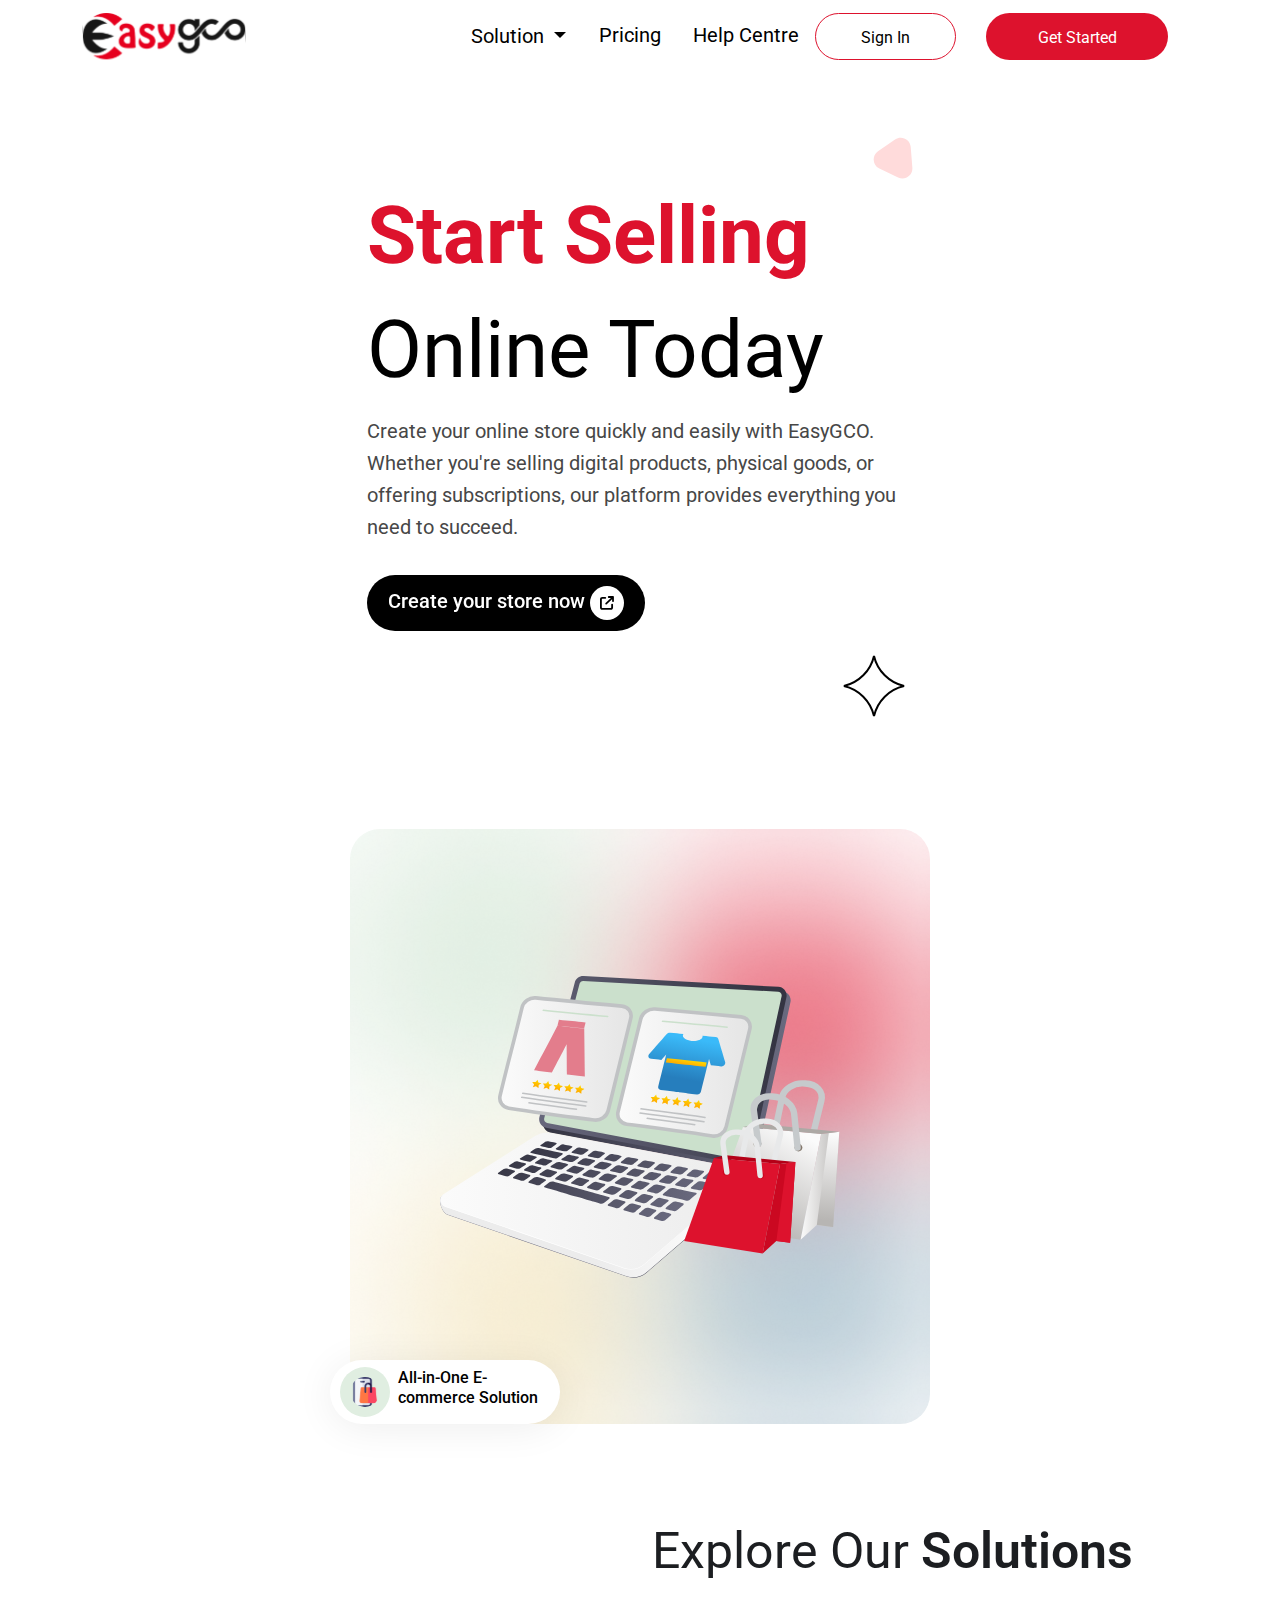
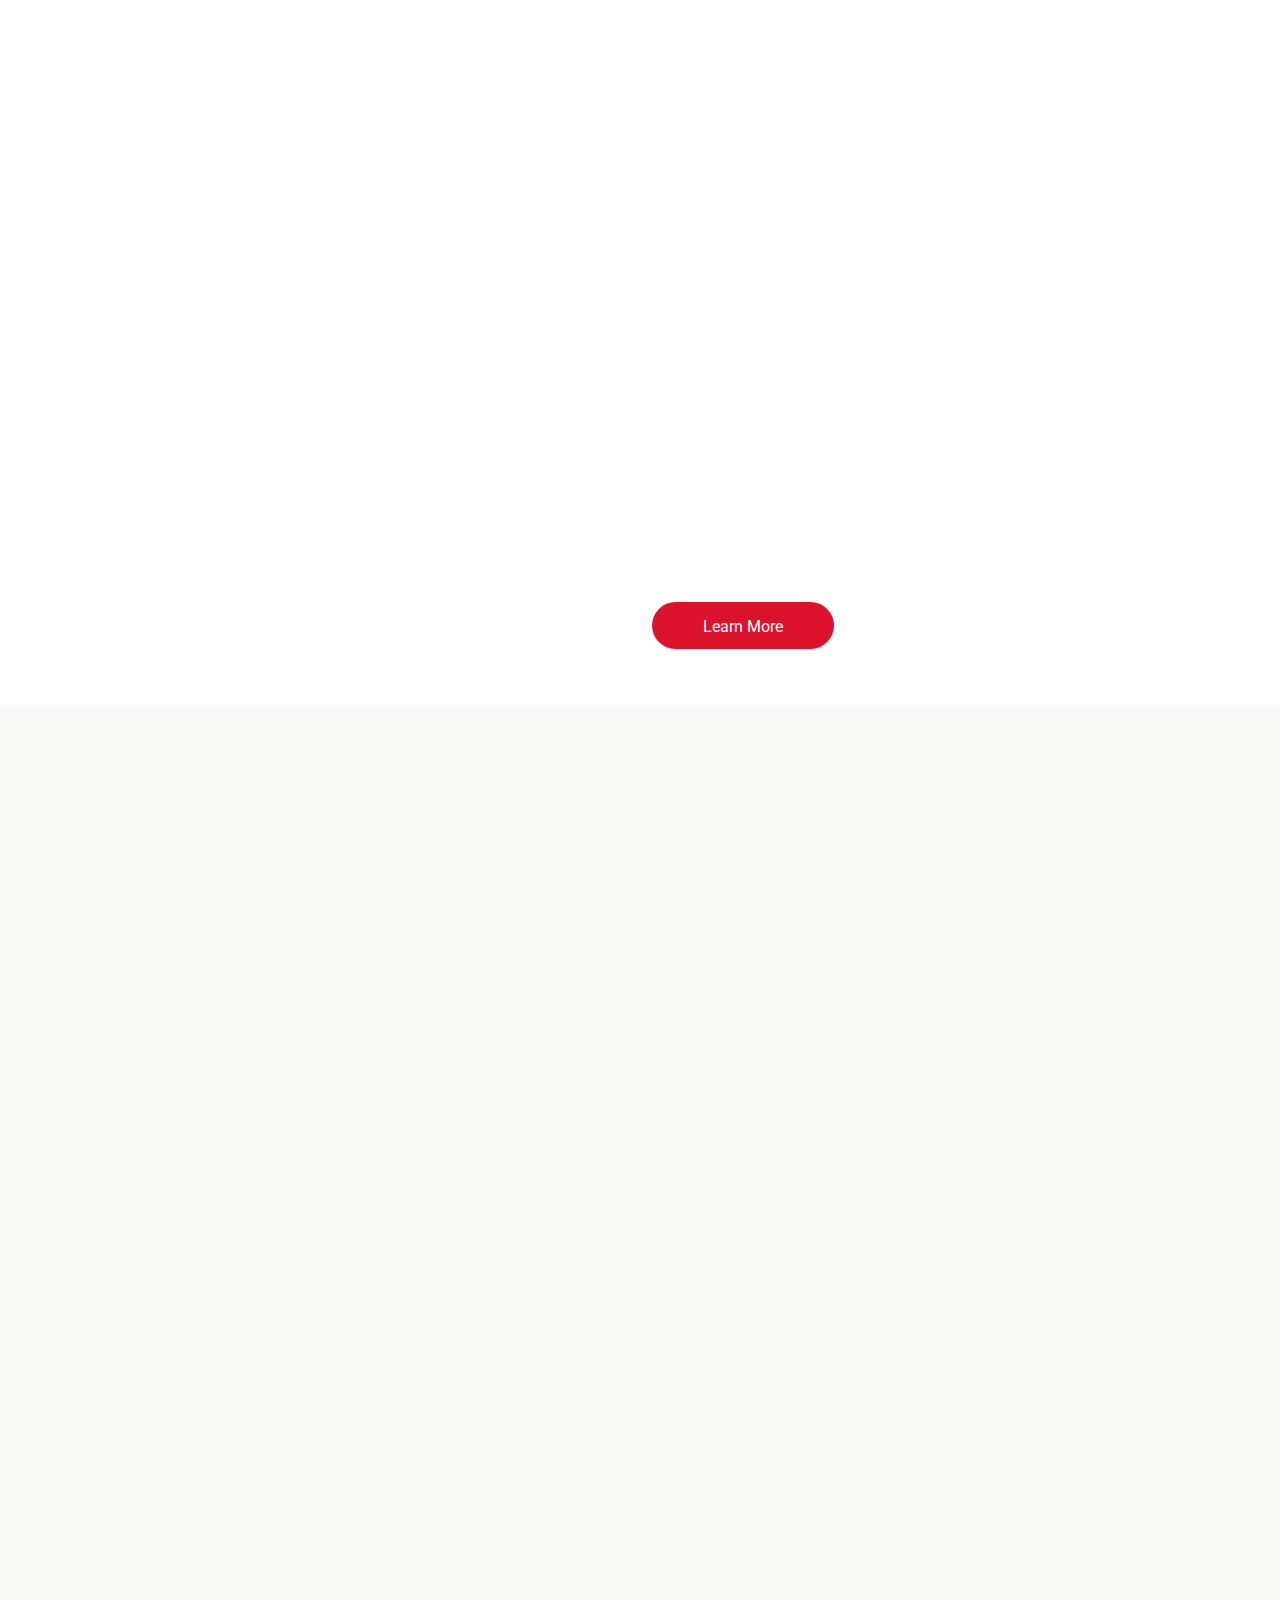
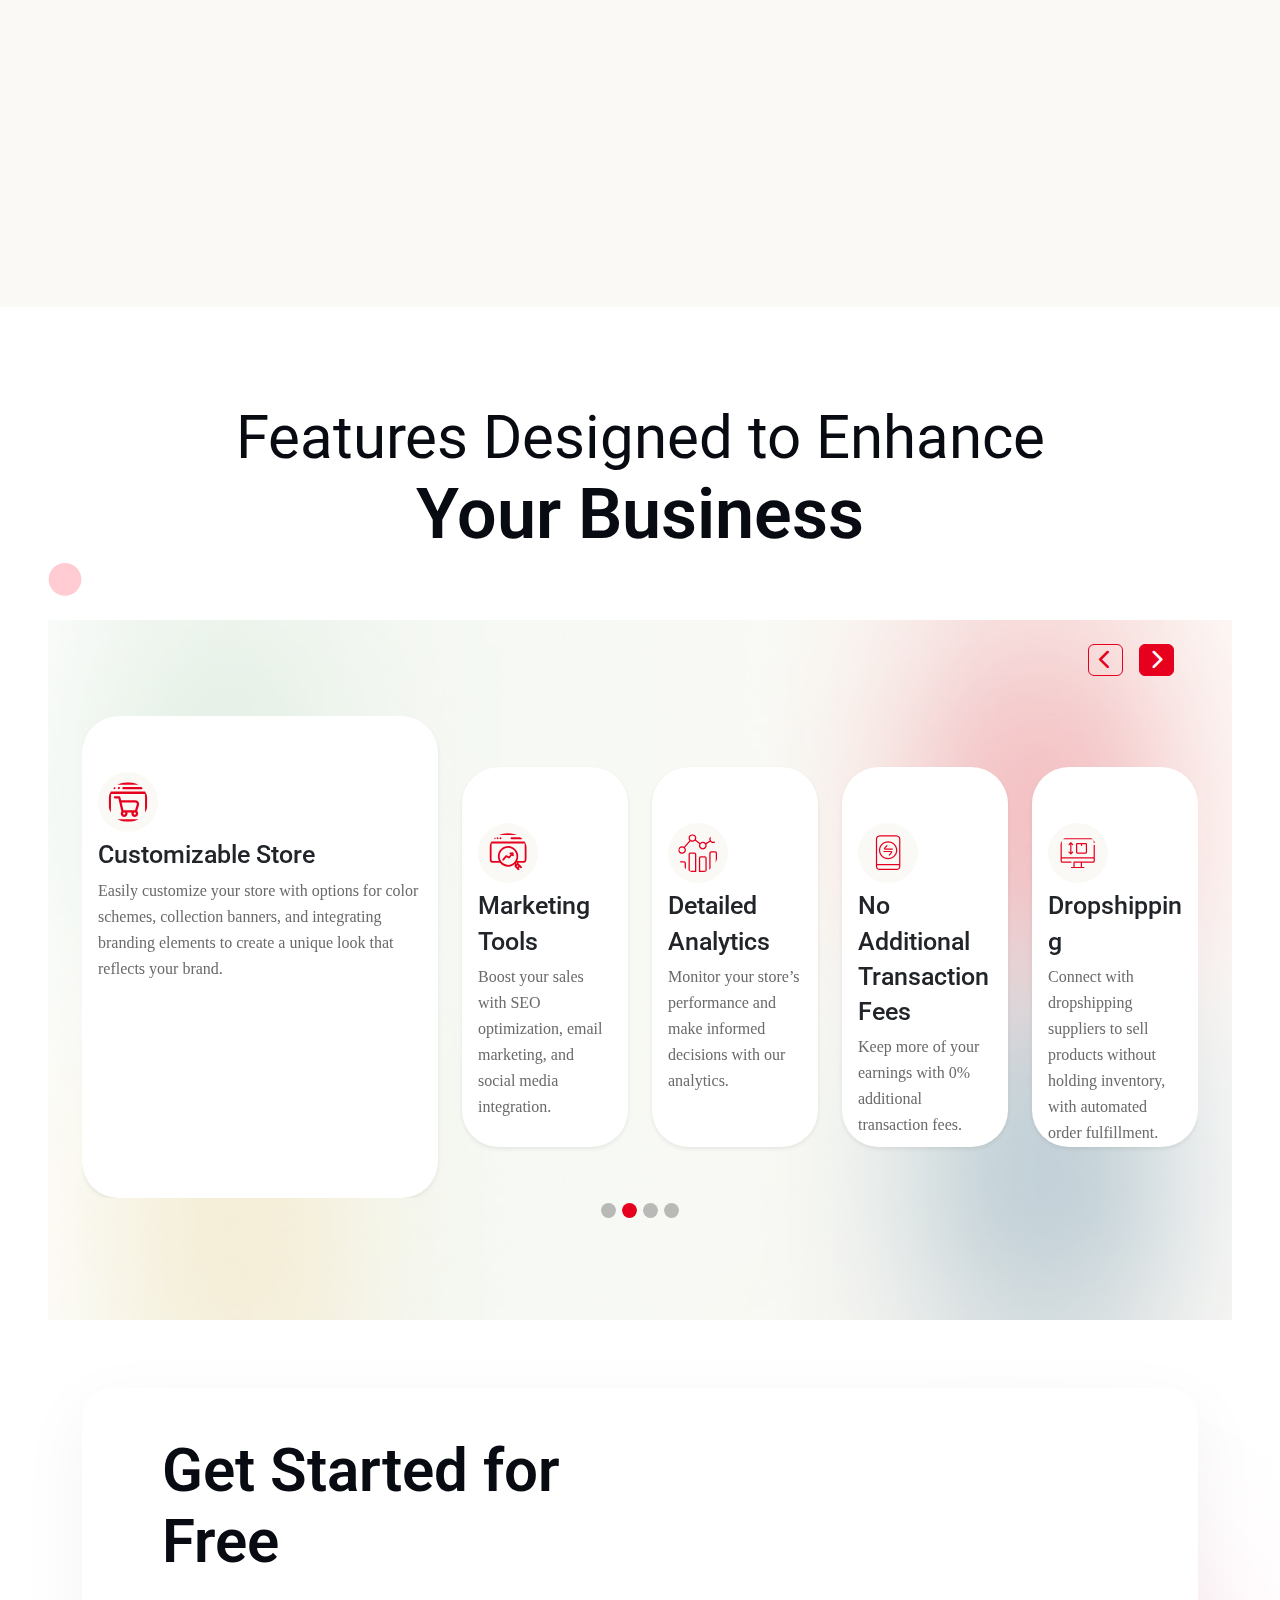
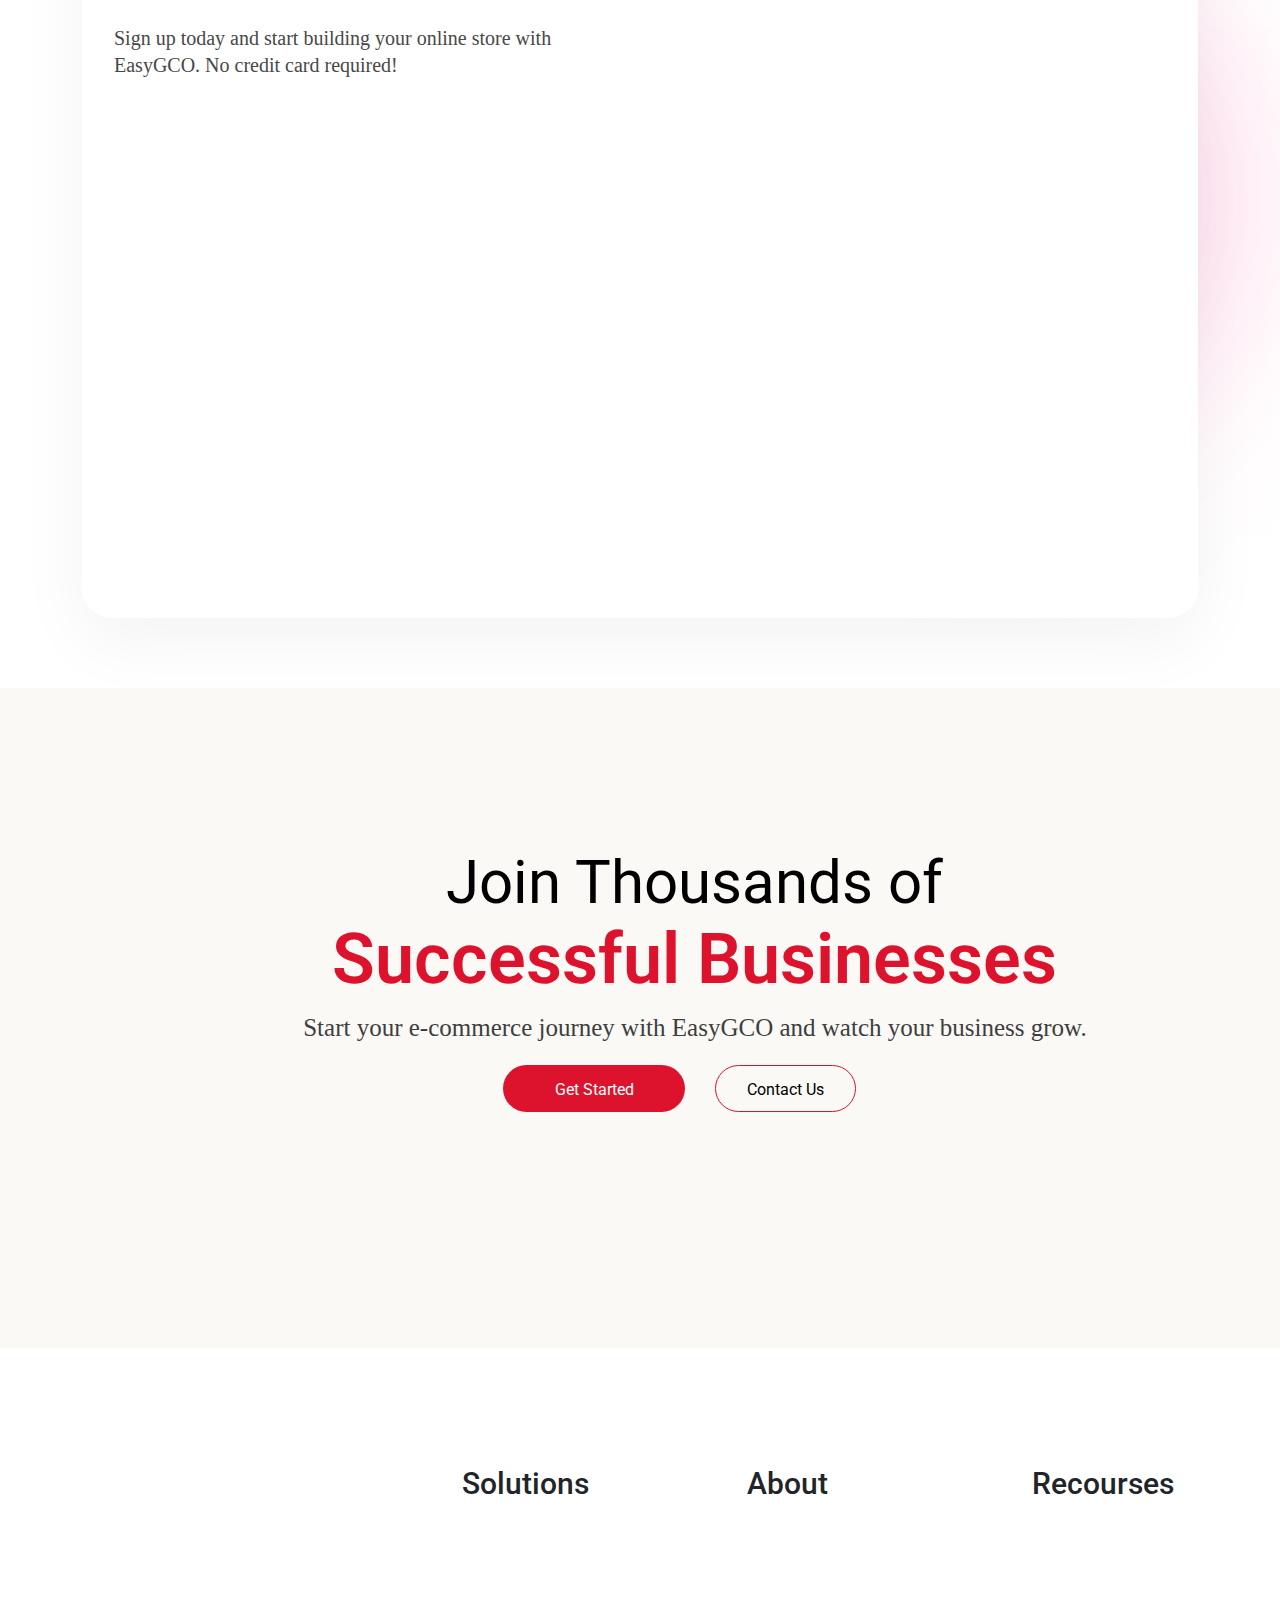
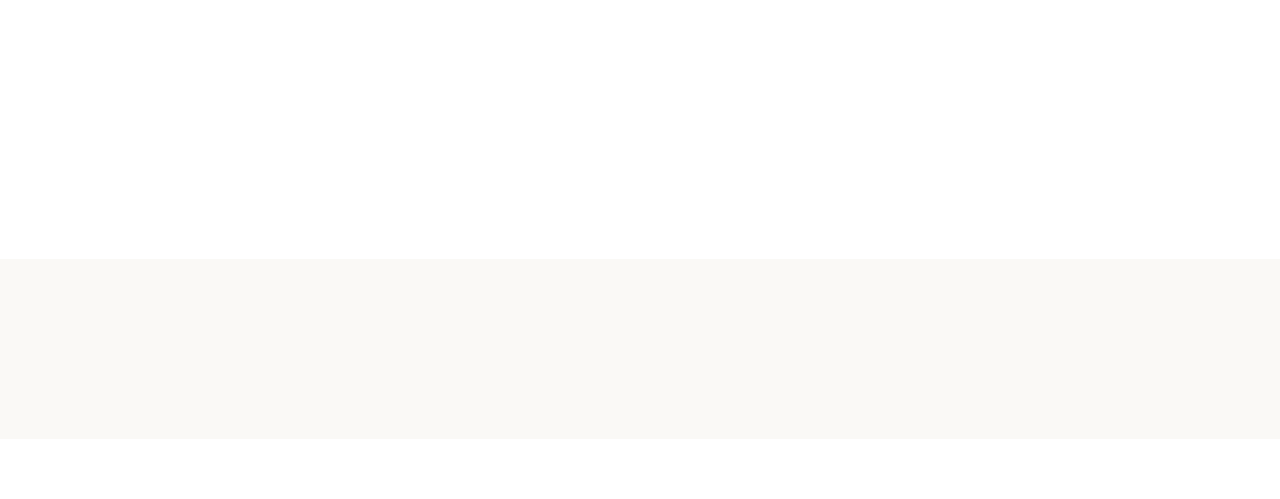
==== index.html @ 874b459b "fix shodaw of getStarted div" ====
<!DOCTYPE html>
<html lang="en">
  <head>
    <meta charset="UTF-8" />
    <meta name="viewport" content="width=device-width, initial-scale=1.0" />
    <title>Selling Online Website</title>
    <link rel="stylesheet" href="css/bootstrap.min.css" />
    <link rel="stylesheet" href="css/all.min.css" />
    <link rel="stylesheet" href="css/style.css" />
    <link rel="preconnect" href="https://fonts.googleapis.com" />
    <link rel="preconnect" href="https://fonts.gstatic.com" crossorigin />
    <link href="https://unpkg.com/aos@2.3.1/dist/aos.css" rel="stylesheet" />

    <link
      href="https://fonts.googleapis.com/css2?family=Roboto:ital,wght@0,100;0,300;0,400;0,500;0,700;0,900;1,100;1,300;1,400;1,500;1,700;1,900&display=swap"
      rel="stylesheet"
    />
  </head>

  <body>
    <!-- ------------start navbar ------------------- -->
    <nav class="navbar navbar-expand-lg">
      <div class="container">
        <img src="images/logo-img.svg" alt="" class="logo" />
        <button
          class="navbar-toggler"
          type="button"
          data-bs-toggle="collapse"
          data-bs-target="#main"
          aria-controls="main"
          aria-expanded="false"
          aria-label="Toggle navigation"
        >
          <i class="fa-solid fa-bars"></i>
        </button>
        <div class="collapse navbar-collapse" id="main">
          <ul class="navbar-nav ms-auto mb-2 mb-lg-0">
            <li class="nav-item dropdown position-relative">
              <a
                class="nav-link active p-2 p-lg-3 btn dropdown-toggle"
                href="#"
                role="button"
                id="dropdownMenuLink"
                data-bs-toggle="dropdown"
                aria-expanded="false"
              >
                Solution
              </a>

              <ul class="dropdown-menu" aria-labelledby="dropdownMenuLink">
                <li><a class="dropdown-item" href="#">Solution1</a></li>
                <li><a class="dropdown-item" href="#">Solution2</a></li>
                <li><a class="dropdown-item" href="#">Solution3</a></li>
              </ul>
            </li>
            <li class="nav-item">
              <a class="nav-link p-2 p-lg-3" href="#">Pricing</a>
            </li>
            <li class="nav-item">
              <a class="nav-link p-2 p-lg-3" href="#">Help Centre</a>
            </li>
          </ul>
          <a class="btn main-btn one rounded-pill" href="#">Sign In</a>
          <a class="btn main-btn two rounded-pill" href="#">Get Started</a>
        </div>
      </div>
    </nav>
    <!-- ------------end navbar ------------------- -->

    <!-- ------------start landingpage ------------------- -->
    <div class="landing pt-4 pb-4">
      <div class="container">
        <div class="row d-flex justify-content-center align-items-center">
          <div class="col-lg-6 mb-4 text-center text-md-start text-sm-start">
            <div class="text">
              <div
                class="d-lg-flex justify-content-end align-items-end d-sm-none"
              >
                <img src="images/Polygon 1-img.svg" alt="" />
              </div>
              <h1 class="fw-bold">
                Start Selling <span class="fw-normal">Online Today</span>
              </h1>
              <p class="desc fw-normal">
                Create your online store quickly and easily with EasyGCO.
                Whether you're selling digital products, physical goods, or
                offering subscriptions, our platform provides everything you
                need to succeed.
              </p>
              <a
                class="btn rounded-pill d-inline-block mt-3 my-3"
                data-aos="fade-right"
                href="#"
                >Create your store now
                <i class="fa-solid fa-arrow-up-right-from-square"></i
              ></a>
              <div class="d-flex justify-content-end align-items-end">
                <img src="images/star-sec1-img.svg" alt="" />
              </div>
            </div>
          </div>
          <div
            class="col-lg-6 position-relative img-content d-flex justify-content-center align-items-center"
          >
            <div class="headphone" data-aos="zoom-in-left">
              <h4 class="text-start p-3">Launch Your Store in Minutes</h4>
              <img src="images/headphone-img.svg" class="p-lg-3" alt="" />
            </div>
            <div
              class="lap-img d-flex justify-content-center align-items-center"
            >
              <img
                class="img-fluid d-block"
                src="images/laptop-img.svg"
                alt=""
              />
            </div>
            <div
              class="ecommerce d-flex justify-content-center align-items-center"
            >
              <img src="images/online-shop-img.svg" alt="" />
              <h5 class="text-start p-lg-2 d-inline">
                All-in-One E-commerce Solution
              </h5>
            </div>
          </div>
        </div>
      </div>
    </div>
    <!-- ------------end landingpage ------------------- -->
    <!-- ------------start Solution section ------------------- -->

    <div class="solutions pt-5 pb-5">
      <div class="container">
        <div
          class="row d-flex flex-column-reverse flex-lg-row justify-content-between"
        >
          <div class="solutions-card col-lg-6 order-lg-2">
            <h2 class="pb-4">Explore Our <span> Solutions</span></h2>
            <div class="card-contain">
              <div
                class="card d-flex flex-row align-items-center justify-center gap-3 p-2 mb-3"
                data-aos="zoom-in-up"
              >
                <img
                  src="images/sec2-icon1.png"
                  class="img-fluid sec-icon d-inline-block"
                  alt=""
                />
                <div>
                  <h5>Digital Products</h5>
                  <p>Securely sell e-books, software, and courses.</p>
                </div>
              </div>
              <div
                class="card d-flex flex-row align-items-center justify-center gap-3 p-3 mb-3"
                data-aos="zoom-in-up"
              >
                <img
                  src="images/sec2-icon2.png"
                  class="img-fluid sec-icon d-inline-block"
                  alt=""
                />
                <div>
                  <h5>Physical Products</h5>
                  <p>Manage inventory, shipping, and more.</p>
                </div>
              </div>
              <div
                class="card d-flex flex-row align-items-center justify-center gap-3 p-3 mb-3"
                data-aos="zoom-in-up"
              >
                <img
                  src="images/sec2-icon3.png"
                  class="img-fluid sec-icon d-inline-block"
                  alt=""
                />
                <div>
                  <h5>Subscriptions</h5>
                  <p>Offer recurring services with ease.</p>
                </div>
              </div>
              <div
                class="card d-flex flex-row align-items-center justify-center gap-3 p-3 mb-4"
                data-aos="zoom-in-up"
              >
                <img
                  src="images/sec2-icon4.png"
                  class="img-fluid sec-icon d-inline-block"
                  alt=""
                />
                <div>
                  <h5>Dropshipping</h5>
                  <p>Sell without holding inventory.</p>
                </div>
              </div>
            </div>
            <a class="btn main-btn two rounded-pill d-none d-lg-block" href="#"
              >Learn More</a
            >
          </div>

          <div class="col-lg-6 d-flex flex-column align-items-center images">
            <img
              src="images/sec2-lg-img.png"
              class="d-lg-block d-sm-none img-fluid sec2-lg-img"
              alt=""
              data-aos="flip-left"
            />
            <img
              src="images/sec2-sm-img.png"
              class="d-lg-none d-sm-block img-fluid"
              alt=""
            />
            <a class="btn main-btn two rounded-pill d-lg-none mt-3" href="#"
              >Learn More</a
            >
          </div>
        </div>
      </div>
    </div>
    <!-- ------------end Solution section ------------------- -->

    <!-- ------------start ChooseEasyGCO section ------------------- -->
    <div class="chooseEasyGCO pt-5 pb-5">
      <div class="container">
        <div
          class="row d-flex justify-content-center align-items-center chooseEasyGCO-card gap-3"
        >
          <div
            class="col-lg-4"
            data-aos="fade-up"
            data-aos-anchor-placement="bottom-bottom"
          >
            <h3>Why Choose <span>EasyGCO</span></h3>
          </div>
          <div
            class="col-lg-4 p-5 choose-card"
            id="one"
            data-aos="zoom-out-down"
          >
            <img src="images/sec3-icon1.svg" alt="" />
            <div>
              <h5>User-Friendly Interface</h5>
              <p>Set up and manage your store without any technical skills.</p>
            </div>
          </div>
          <div
            class="col-lg-4 p-5 choose-card"
            data-aos="fade-up"
            data-aos-anchor-placement="bottom-bottom"
          >
            <img src="images/sec3-icon2.svg" alt="" />
            <div>
              <h5>Comprehensive Tools</h5>
              <p>
                Access product management, marketing, analytics, and customer
                support tools.
              </p>
            </div>
          </div>
          <div
            class="col-lg-4 p-5 choose-card"
            data-aos="fade-up"
            data-aos-anchor-placement="bottom-bottom"
          >
            <img src="images/sec3-icon3.svg" alt="" />
            <div>
              <h5>Scalability</h5>
              <p>
                Grow your business with advanced features and flexible plans
                that scale with you.
              </p>
            </div>
          </div>
          <div
            class="col-lg-4 p-5 choose-card"
            data-aos="fade-up"
            data-aos-anchor-placement="bottom-bottom"
          >
            <img src="images/sec3-icon4.svg" alt="" />
            <div>
              <h5>Secure and Reliable</h5>
              <p>
                Enjoy peace of mind with our secure hosting, free SSL
                certificate, and 24/7 technical support.
              </p>
            </div>
          </div>
          <div
            class="col-lg-4 p-5 choose-card"
            data-aos="fade-up"
            data-aos-anchor-placement="bottom-bottom"
          >
            <img src="images/sec3-icon5.svg" alt="" />
            <div>
              <h5>Payment Flexibility</h5>
              <p>
                Accept payments from over 300 payment gateways, including
                cryptocurrencies.
              </p>
            </div>
          </div>
        </div>
      </div>
    </div>
    <!-- ------------end ChooseEasyGCO section ------------------- -->

    <!-- ------------start features section ------------------- -->
    <div class="features p-5">
      <h3 class="mt-5">
        Features Designed to Enhance <span>Your Business </span>
      </h3>
      <img src="images/circle.svg" alt="" />
      <div class="features-contain">
        <div class="container">
          <div
            class="nextprev d-flex justify-content-end align-items-center gap-3 mt-4 mb-3 p-4"
          >
            <i class="fa-solid fa-chevron-left i-one prev-btn"></i>
            <i class="fa-solid fa-chevron-right i-two next-btn"></i>
          </div>
          <div
            id="carouselExampleDark"
            class="carousel slide"
            data-bs-ride="carousel"
          >
            <div class="carousel-inner">
              <div class="carousel-item active" data-bs-interval="10000">
                <div class="row d-flex align-items-center">
                  <div class="col-lg-4">
                    <div class="card shadow-sm">
                      <div class="card-body text-left" id="card-one">
                        <img src="images/sec3-icon1.svg" alt="" />
                        <h5 class="card-title">Customizable Store</h5>
                        <p class="card-text">
                          Easily customize your store with options for color
                          schemes, collection banners, and integrating branding
                          elements to create a unique look that reflects your
                          brand.
                        </p>
                      </div>
                    </div>
                  </div>
                  <div class="col-lg-2">
                    <div class="card shadow-sm">
                      <div class="card-body text-left">
                        <img src="images/sec4-icon2.svg" alt="" />
                        <h5 class="card-title">Marketing Tools</h5>
                        <p class="card-text">
                          Boost your sales with SEO optimization, email
                          marketing, and social media integration.
                        </p>
                      </div>
                    </div>
                  </div>
                  <div class="col-lg-2">
                    <div class="card shadow-sm">
                      <div class="card-body text-left">
                        <img src="images/sec4-icon3.svg" alt="" />
                        <h5 class="card-title">Detailed Analytics</h5>
                        <p class="card-text">
                          Monitor your store’s performance and make informed
                          decisions with our analytics.
                        </p>
                      </div>
                    </div>
                  </div>

                  <div class="col-lg-2">
                    <div class="card shadow-sm">
                      <div class="card-body text-left">
                        <img src="images/sec4-icon4.svg" alt="" />
                        <h5 class="card-title">
                          No Additional Transaction Fees
                        </h5>
                        <p class="card-text">
                          Keep more of your earnings with 0% additional
                          transaction fees.
                        </p>
                      </div>
                    </div>
                  </div>

                  <div class="col-lg-2">
                    <div class="card shadow-sm">
                      <div class="card-body text-left">
                        <img src="images/sec4-icon5.svg" alt="" />
                        <h5 class="card-title">Dropshipping</h5>
                        <p class="card-text">
                          Connect with dropshipping suppliers to sell products
                          without holding inventory, with automated order
                          fulfillment.
                        </p>
                      </div>
                    </div>
                  </div>
                </div>
              </div>
            </div>
            <div class="carousel-indicators">
              <button
                type="button"
                data-bs-target="#carouselExampleDark"
                data-bs-slide-to="0"
                aria-current="true"
                aria-label="Slide 1"
              ></button>
              <button
                type="button"
                data-bs-target="#carouselExampleDark"
                data-bs-slide-to="1"
                class="active"
                aria-label="Slide 2"
              ></button>
              <button
                type="button"
                data-bs-target="#carouselExampleDark"
                data-bs-slide-to="2"
                aria-label="Slide 3"
              ></button>
              <button
                type="button"
                data-bs-target="#carouselExampleDark"
                data-bs-slide-to="3"
                aria-label="Slide 4"
              ></button>

              <!-- Add more buttons as needed for each slide -->
            </div>
          </div>
        </div>
      </div>
    </div>

    <!-- ------------end features section ------------------- -->

    <!-- ------------start getStarted section ------------------- -->
    <div class="getStarted">
      <div class="container">
        <div
          class="row d-flex flex-lg-row flex-column gap-3 align-items-center getstarted-contain"
        >
          <!-- Column for images, with different order based on screen size -->
          <div class="col-lg-6 order-lg-2 order-1 get-image p-sm-4">
            <img
              src="images/sec5-lg-img1.svg"
              alt=""
              class="img-fluid d-lg-block d-sm-none sec5-lg-img1"
              data-aos="flip-right"
            />
            <img
              src="images/sec5-sm-img2.svg"
              alt=""
              class="img-fluid d-lg-none d-sm-block"
              data-aos="fade-down-right"
            />
          </div>
          <!-- Column for text and button, with different order based on screen size -->
          <div class="col-lg-6 order-lg-1 order-2 text">
            <h3 class="m-sm-5">Get Started for Free</h3>
            <p>
              Sign up today and start building your online store with EasyGCO.
              No credit card required!
            </p>
            <a
              href="#"
              class="btn rounded-pill btn-start mt-4 mb-4"
              data-aos="fade-right"
              >Create your store now &nbsp;
              <i class="fa-solid fa-right-long"></i
            ></a>
          </div>
        </div>
      </div>
      <div class="circle"></div>
    </div>

    <!-- ------------end getStarted section ------------------- -->

    <!-- ------------start join section ------------------- -->
    <div class="join pt-5 pb-5">
      <div class="container">
        <div
          class="row d-flex justify-content-center align-items-center position-relative"
        >
          <div class="d-flex justify-content-start mt-5 mb-5">
            <img
              src="images/pers-1.svg"
              alt=""
              class="per1"
              data-aos="fade-right"
            />
          </div>
          <div class="d-flex justify-content-between align-items-center">
            <div>
              <img src="images/sm-stat.svg" alt="" data-aos="flip-right" />
              <img src="images/lg-star.svg" alt="" data-aos="flip-right" />
            </div>
            <div class="text p-3">
              <h3>Join Thousands of <span>Successful Businesses </span></h3>
              <p>
                Start your e-commerce journey with EasyGCO and watch your
                business grow.
              </p>
              <div class="d-flex justify-content-center align-items-center">
                <a class="btn main-btn two rounded-pill" href="#"
                  >Get Started</a
                >

                <a class="btn main-btn one rounded-pill contact" href="#"
                  >Contact Us</a
                >
              </div>
            </div>
            <div>
              <img
                src="images/pers-2.svg"
                alt=""
                class="per2"
                data-aos="fade-left"
              />
            </div>
          </div>
          <div class="d-flex justify-content-start align-items-center m-5">
            <img
              src="images/pers-3.svg"
              alt=""
              class="per3"
              data-aos="fade-down-right"
            />
          </div>
          <div class="d-flex justify-content-center">
            <img
              src="images/pers-4.svg"
              alt=""
              class="per4"
              data-aos="flip-down"
            />
          </div>
          <div
            class="po-circle d-flex justify-content-center"
            data-aos="fade-up"
          >
            <img src="images/Polygon 5.svg" alt="" class="pologon5" />
            <img src="images/full-circle.svg" alt="" class="circle5" />
          </div>
          <div class="d-flex justify-content-end align-items-end">
            <img
              src="images/pers-5.svg"
              alt=""
              class="per5"
              data-aos="fade-up-left"
            />
          </div>
        </div>
      </div>
    </div>
    <!-- ------------end join section ------------------- -->

    <!-- ------------start links section ------------------- -->
    <div class="links pt-5 pb-5 text-md-start text-center">
      <div class="container">
        <div class="row">
          <div class="col-md-6 col-lg-4">
            <div class="info mb-3">
              <img
                src="images/logo.png"
                alt=""
                class="mb-4"
                data-aos="flip-left"
              />
              <p class="mb-5" data-aos="fade-up">
                "EasyGCO: Your all-in-one e-commerce solution, offering powerful
                tools to build, manage, and grow your online store with ease."
              </p>
            </div>
          </div>
          <div class="col-md-6 col-lg-3">
            <div class="Solutions">
              <h5>Solutions</h5>
              <ul class="list-unstyled" data-aos="fade-up">
                <li>Digital products</li>
                <li>Physical products</li>
                <li>Customize your store</li>
                <li>Discount Coupon</li>
                <li>Payment Gateways</li>
                <li>Tax Management</li>
                <li>Automation</li>
                <li>Drop shipping</li>
                <li>Subscriptions</li>
              </ul>
            </div>
          </div>
          <div class="col-md-6 col-lg-3">
            <div class="About">
              <h5>About</h5>
              <ul class="list-unstyled" data-aos="fade-up">
                <li>Home</li>
                <li>Pricing</li>
                <li>Members</li>
                <li>Features</li>
                <li>Contact</li>
              </ul>
            </div>
          </div>
          <div class="col-md-6 col-lg-2">
            <div class="Recourses">
              <h5>Recourses</h5>
              <ul class="list-unstyled" data-aos="fade-up">
                <li>Official Blog</li>
                <li>GitHub Profile</li>
                <li>MembersHelp Center</li>
              </ul>
            </div>
          </div>
        </div>
      </div>
    </div>
    <!-- ------------end links section ------------------- -->

    <!-- ------------start footer section ------------------- -->
    <div class="footer">
      <div class="container">
        <div
          class="row d-flex align-items-center"
          data-aos="fade-up"
          data-aos-anchor-placement="top-bottom"
        >
          <div class="col-lg-3">Copyright &copy; 2024 EasyGCO.com</div>
          <div class="col-lg-2">Terms of Service</div>
          <div class="col-lg-2">Privacy Policy</div>
          <div class="col-lg-2">Security</div>
          <div class="socail col-lg-3">
            <img src="images/social-1.svg" alt="" />
            <img src="images/social-2.svg" alt="" />
            <img src="images/social-3.svg" alt="" />
            <img src="images/mdi_linkedin.svg" alt="" />
            <img src="images/social-4.svg" alt="" />
          </div>
        </div>
      </div>
    </div>

    <!-- ------------end footer section ------------------- -->

    <script src="https://unpkg.com/aos@2.3.1/dist/aos.js"></script>
    <script src="js/bootstrap.bundle.min.js"></script>

    <script>
      AOS.init();
    </script>
    <script src="./js/main.js"></script>
  </body>
</html>
---- css/style.css ----
:root {
  --primary-color: rgba(221, 18, 45, 1);
  --icon-color: rgba(230, 0, 30, 1);
  --dark-color: rgba(0, 0, 0, 1);
}
* {
  margin: 0;
  padding: 0;
  box-sizing: border-box;
}
body {
  font-family: "Roboto", sans-serif;
}

/* ***************************** Start navbar style ************************* */
.navbar .logo {
  width: 165.15px;
  height: 47.34px;
}
.navbar .navbar-toggler {
  color: var(--dark-color);
  font-size: 20px;
  background-color: var(--primary-color);
  width: 45px;
  height: 45px;
  border-radius: 50%;
}
.navbar .navbar-toggler:focus {
  border: none;
  outline: none;
  box-shadow: none;
}

.navbar .navbar-nav .nav-link {
  color: var(--dark-color);
  font-size: 20px;
  font-weight: 400;
  line-height: 23.44px;
  text-align: left;
}
.navbar-nav .nav-item .nav-link:hover {
  color: var(--primary-color);
}

.dropdown-toggle:focus,
.main-btn:focus {
  outline: none;
  box-shadow: none;
  border-color: transparent;
}
.main-btn {
  height: 47px;
  padding: 12px 40px 12px 40px;
  border-radius: 52px 0px 0px 0px;
  opacity: 0px;
  margin-right: 30px;
  transition: all 0.3s ease;
}
.main-btn.one {
  width: 141px;
  border: 1.5px 0px 0px 0px;
  background-color: transparent;
  border-color: var(--primary-color);
  color: var(--dark-color);
}
.main-btn.one:hover {
  background-color: var(--primary-color);
  box-shadow: 0 4px 8px rgba(0, 0, 0, 0.2);
  color: white;
  border: none;
}
.main-btn.two {
  width: 182px;
  background-color: var(--primary-color);
  color: white;
}
.main-btn.two:hover {
  background-color: transparent;
  color: var(--primary-color);
  box-shadow: 0 4px 8px rgba(0, 0, 0, 0.2);
}
/* ***************************** End navbar style ************************* */
/* ***************************** start landingpage style ************************* */

.landing .container .row {
  gap: 80px;
  padding: 40px 0 20px 0;
}

.landing .text h1 {
  color: var(--primary-color);
  font-size: 80px;
  line-height: 114px;
}

.landing .text h1 span {
  color: var(--dark-color);
  display: block;
}
.landing .text .desc {
  color: rgba(71, 71, 71, 1);
  font-size: 20px;
  line-height: 32px;
}
.landing .text a {
  background-color: var(--dark-color);
  color: white;
  padding: 10px 20px 10px 20px;
  font-size: 20px;
  font-weight: 500;
  line-height: 23.44px;
  transition: all 0.3s ease;
}
.landing .text a:hover {
  background-color: transparent;
  color: var(--primary-color);
  box-shadow: 0 4px 12px rgba(208, 40, 40, 0.15);
}
.landing .text a i {
  color: var(--dark-color);
  background-color: white;
  border-radius: 50%;
  padding: 10px;
  font-size: 14px;
}

.landing .img-content {
  background-image: url(../images/img-background.png);
  background-position: center;
  background-size: cover;
  border-radius: 30px;
  width: 580px;
  height: 595px;
  cursor: pointer;
}
.landing .img-content .headphone {
  position: absolute;
  top: 30px;
  left: -40px;
  background-color: white;
  width: 180px;
  height: 226.96px;
  border-radius: 22.07px;
  box-shadow: 0px 4.2px 42.87px 0px rgba(0, 0, 0, 0.07);
}

.landing .img-content .headphone h4 {
  font-size: 18.91px;
  font-weight: 500;
  line-height: 22.16px;
  color: var(--dark-color);
}
.landing .img-content .lap-img .img-fluid {
  width: 400.03px;
  height: 324.44px;
}
.landing .img-content .ecommerce {
  position: absolute;
  bottom: 0px;
  background-color: white;
  left: -20px;
  border-radius: 57px;
  width: 230px;
  height: 64px;
  padding: 10px;
  box-shadow: 0px 4px 39.7px 0px rgba(0, 0, 0, 0.07);
}
.landing .img-content .ecommerce img {
  background-color: rgba(224, 238, 225, 1);
  border-radius: 50%;
  padding: 10px;
}
.landing .img-content .ecommerce h5 {
  font-size: 16px;
  font-weight: 500;
  line-height: 20px;
  text-align: left;
  color: var(--dark-color);
}
.sec1-sm-img {
  display: none;
}
/* ***************************** end landingpage style ************************* */
/* ***************************** start Solution section ************************* */
.solutions .solutions-card h2 {
  font-size: 50px;
  font-weight: 400;
  line-height: 70.31px;
  color: rgba(28, 30, 33, 1);
}
.solutions .solutions-card h2 span {
  font-weight: 600;
}
.solutions-card .card-contain .card:first-child {
  border: none;
  box-shadow: 0px 27px 54px 0px rgba(0, 0, 0, 0.05);
}
.solutions .card {
  width: 537.64px;
  height: 127.91px;
  border-radius: 23px;
  box-shadow: 0px 27px 54px 0px rgba(0, 0, 0, 0.05);
  background-color: transparent;
}

.solutions .card .sec-icon {
  width: 60px;
  height: 60px;
  padding: 15px;
  background-color: rgba(255, 238, 237, 1);
  border-radius: 50%;
}
.solutions .card h5 {
  font-size: 30px;
  font-weight: 500;
  line-height: 35.16px;
  color: rgba(0, 0, 0, 1);
}
.solutions-card .card p {
  font-family: Open Sans;
  font-size: 20px;
  font-weight: 400;
  line-height: 27.24px;
  color: rgba(86, 86, 86, 1);
}

.sec2-lg-img {
  width: 786px;
  height: 740.71px;
}

/* ***************************** end Solution section ************************* */

/* ***************************** start chooseEasyGCO section ************************* */
.chooseEasyGCO {
  background-color: rgba(250, 249, 246, 1);
}
.chooseEasyGCO h3 {
  font-size: 60px;
  font-weight: 400;
  line-height: 70.31px;
  text-align: left;
  color: var(--dark-color);
}
.chooseEasyGCO h3 span {
  font-weight: 600;
}
.chooseEasyGCO .chooseEasyGCO-card #one {
  background-color: white;
  border-radius: 26px;
}
.choose-card {
  width: 377px;
  height: 358px;
}
.chooseEasyGCO-card .choose-card img {
  background-color: white;
  border-radius: 50%;
  padding: 15px;
  width: 70px;
  height: 70px;
  margin-bottom: 15px;
}

.chooseEasyGCO .chooseEasyGCO-card #one img {
  background-color: rgba(250, 249, 246, 1);
}

.choose-card h5 {
  font-size: 30px;
  font-weight: 500;
  line-height: 35.16px;
  text-align: left;
  color: rgba(0, 0, 0, 1);
}
.choose-card p {
  font-family: Open Sans;
  font-size: 20px;
  font-weight: 400;
  line-height: 27.24px;
  text-align: left;
  color: rgba(108, 108, 108, 1);
}
/* ***************************** end chooseEasyGCO section ************************* */
/* ***************************** start features style ************************* */

.features h3 {
  font-size: 60px;
  font-weight: 400;
  line-height: 70.31px;
  text-align: center;
  color: rgba(9, 11, 18, 1);
}
.features h3 span {
  display: block;
  font-size: 70px;
  font-weight: 600;
  line-height: 82.03px;
  text-align: center;
}
.features-contain .nextprev i {
  color: var(--icon-color);
  font-size: 20px;
  border: 1px solid var(--icon-color);
  border-radius: 6px;
  padding: 5px 10px;
  cursor: pointer;
}
.features .features-contain .i-two {
  background-color: var(--icon-color);
  color: white;
}

.features .features-contain {
  background-image: url(../images/background-features.jpg);
  background-position: center;
  background-size: cover;
  width: 100%;
  height: 700px;
}

.carousel-inner {
  /* width: 1440px; */
}
.carousel-inner .carousel-item {
  display: flex;
  gap: 10px;
}

.carousel-item {
  display: flex;
  gap: 1rem;
}

.card {
  flex: 0 0 auto;
  width: 100%;
  border: none;
  border-radius: 37px;
  transition: transform 0.2s;
  padding: 40px 0;
}
.carousel-inner .row .card #card-one {
  height: 402px;
}
.carousel-inner .row .card .card-body {
  height: 300px;
}

.card:hover {
  transform: translateY(-10px);
}

.carousel {
  overflow: visible;
}
.card img {
  width: 60px;
  height: 60px;
  background-color: rgba(250, 249, 246, 1);
  border-radius: 50%;
  padding: 10px;
}
.card .card-title {
  font-size: 25px;
  font-weight: 500;
  line-height: 35.16px;
  margin: 5px 0;
}
.card-text {
  font-family: Open Sans;
  font-size: 16px;
  font-weight: 400;
  line-height: 26px;
  color: rgba(106, 106, 106, 1);
}
.carousel-indicators {
  margin: -30px 0;
}
.carousel-indicators [data-bs-target] {
  border-radius: 50%; /* Make them round */
  width: 5px;
  height: 5px;
  padding: 5px;
  background-color: rgba(123, 123, 123, 1);
}

.carousel-indicators .active {
  background-color: rgba(230, 0, 30, 1);
}

/* ***************************** end features style ************************* */

/* ***************************** start getStarted style ************************* */

.getStarted {
  position: relative;
}
.getStarted .getstarted-contain {
  margin: 20px 0;
  border-radius: 30px;
  box-shadow: 0px 22px 69.9px 0px rgba(0, 0, 0, 0.05);
  padding: 0 20px;
  background-color: white;
}

.getStarted .getstarted-contain h3 {
  font-size: 60px;
  font-weight: 600;
  line-height: 70.31px;
  text-align: left;
  color: rgba(9, 11, 18, 1);
}
.getStarted .getstarted-contain p {
  font-family: Open Sans;
  font-size: 20px;
  font-weight: 400;
  line-height: 27.24px;
  text-align: left;
  color: rgba(72, 72, 72, 1);
}

.btn-start {
  border: 2px solid var(--icon-color);
  font-size: 20px;
  font-weight: 500;
  line-height: 23.44px;
  text-align: center;
  padding: 20px 40px 20px 40px;
  border-radius: 52px;
}
.btn-start i {
  color: var(--icon-color);
  text-align: center;
}

.get-image {
  width: 576.29px;
  height: 391.08px;
}

.circle {
  width: 400px;
  height: 400px;
  border-radius: 50%;
  position: absolute;
  top: 50%;
  right: 24%;
  transform: translate(50%, -50%);
  box-shadow: 20px -2px 150px 50px rgba(255, 105, 180, 0.5);
  z-index: -1;
  opacity: 0.5;
}
/* ***************************** end getStarted style ************************* */

/* ***************************** start join style ************************* */
.join {
  margin: 70px 0;
  background-color: rgba(250, 249, 246, 1);
  overflow: hidden;
}
.join .text h3 {
  font-size: 60px;
  font-weight: 400;
  line-height: 70.31px;
  text-align: center;
  color: var(--dark-color);
}
.join .text h3 span {
  display: block;
  font-size: 70px;
  font-weight: 600;
  line-height: 82.03px;
  text-align: center;
  color: var(--primary-color);
}
.join .text p {
  font-family: Open Sans;
  font-size: 25px;
  font-weight: 400;
  line-height: 40.85px;
  text-align: center;
  color: rgba(62, 62, 62, 1);
}
.contact {
  padding-right: 20px;
  padding-left: 20px;
}
.per1 {
  position: absolute;
  left: 200px;
}
.per3 {
  position: absolute;
  left: 300px;
}
.per4 {
  position: absolute;
  left: 500px;
  bottom: 0;
}
.po-circle {
  position: absolute;
  bottom: 0;
  left: 300px;
}
.pologon5 {
  position: absolute;
  left: 570px;
  top: -10px;
}
/* ***************************** end join style ************************* */

/* ***************************** start links style ************************* */

.links {
  text-align: left;
  cursor: pointer;
}
.links .info p {
  font-family: Open Sans;
  font-size: 20px;
  font-weight: 400;
  line-height: 29px;
  color: rgba(75, 75, 75, 1);
}
.links h5 {
  font-size: 30px;
  font-weight: 500;
  line-height: 35.16px;
}

.links ul li {
  font-family: Open Sans;
  font-size: 20px;
  font-weight: 300;
  line-height: 27.24px;
  color: rgba(0, 0, 0, 1);
  margin: 5px 0;
}
/* ***************************** end links style ************************* */

/* ***************************** start footer style ************************* */

.footer {
  background-color: rgba(250, 249, 246, 1);
  padding: 40px 0;
  font-size: 20px;
  font-weight: 400;
  line-height: 24.2px;
  text-align: left;
  cursor: pointer;
}
.footer .socail img {
  border: 2px solid var(--dark-color);
  padding: 10px;
  border-radius: 50%;
  width: 50px;
  height: 50px;
}
/* ***************************** end footer style ************************* */

/* ***************************** start media query style ************************* */

@media (max-width: 991px) {
  .solutions-card {
    order: 1;
  }
  .sec1-sm-img {
    display: block;
  }
  .landing .img-content .lap-img .img-fluid {
    width: 350px;
    height: 369.46px;
  }
  .sec2-lg-img {
    display: none;
  }
  .learn-more-btn {
    display: block;
    margin-top: 20px;
    order: 3;
  }
  .getStarted .getstarted-contain {
    margin: 20px 0;
    border-radius: 30px;
    box-shadow: none;

    padding: 33px 20px 33px 20px;
  }
  .getStarted .getstarted-contain .text {
    margin: 90px 0;
  }
  .per4 {
    position: absolute;
    left: 100px;
    bottom: 0;
  }
  .po-circle {
    position: absolute;
    bottom: 100px;
    left: 680px;
    width: 36px;
    height: 36px;
  }
  .join .text h3,
  .join .text h3 span {
    font-size: 36px;
  }

  .join .text p {
    font-size: 20px;
  }
  .sec5-lg-img1 {
    display: none;
  }
}
/* ***************************** end media query style ************************* */
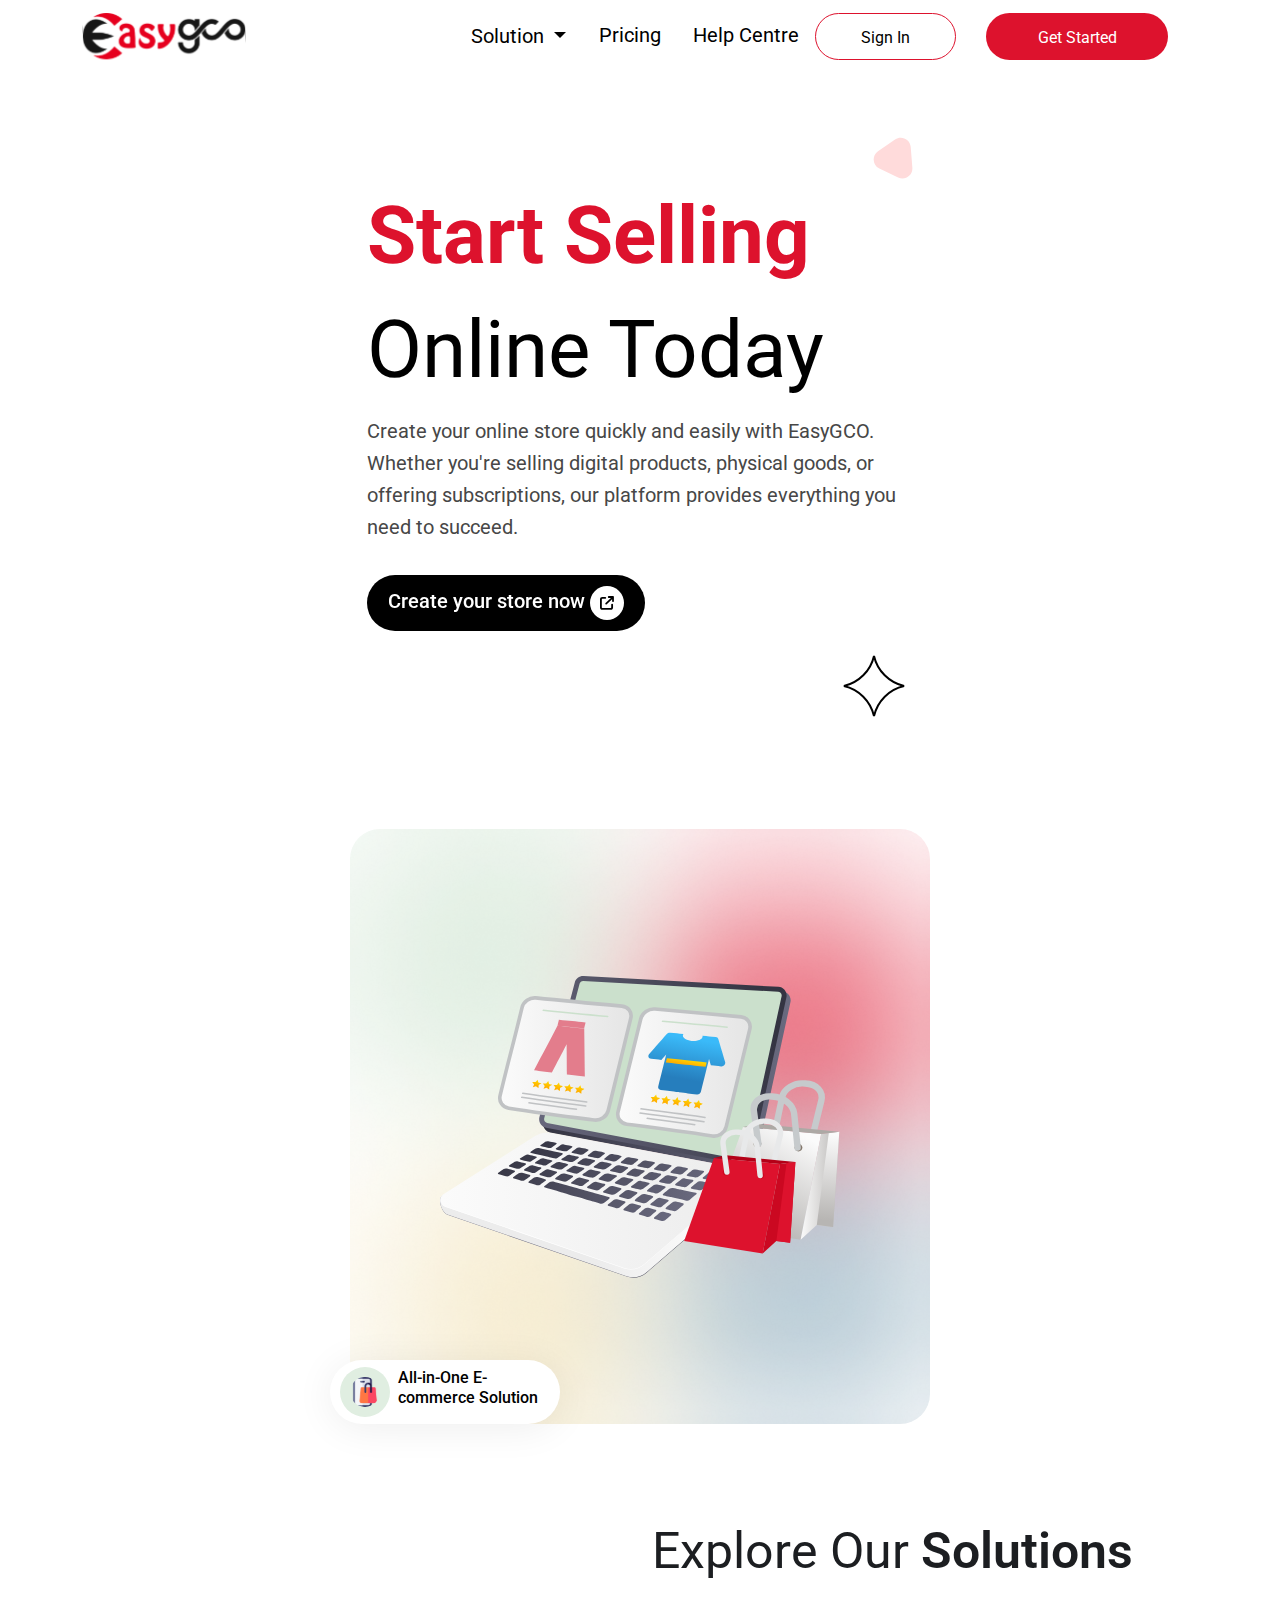
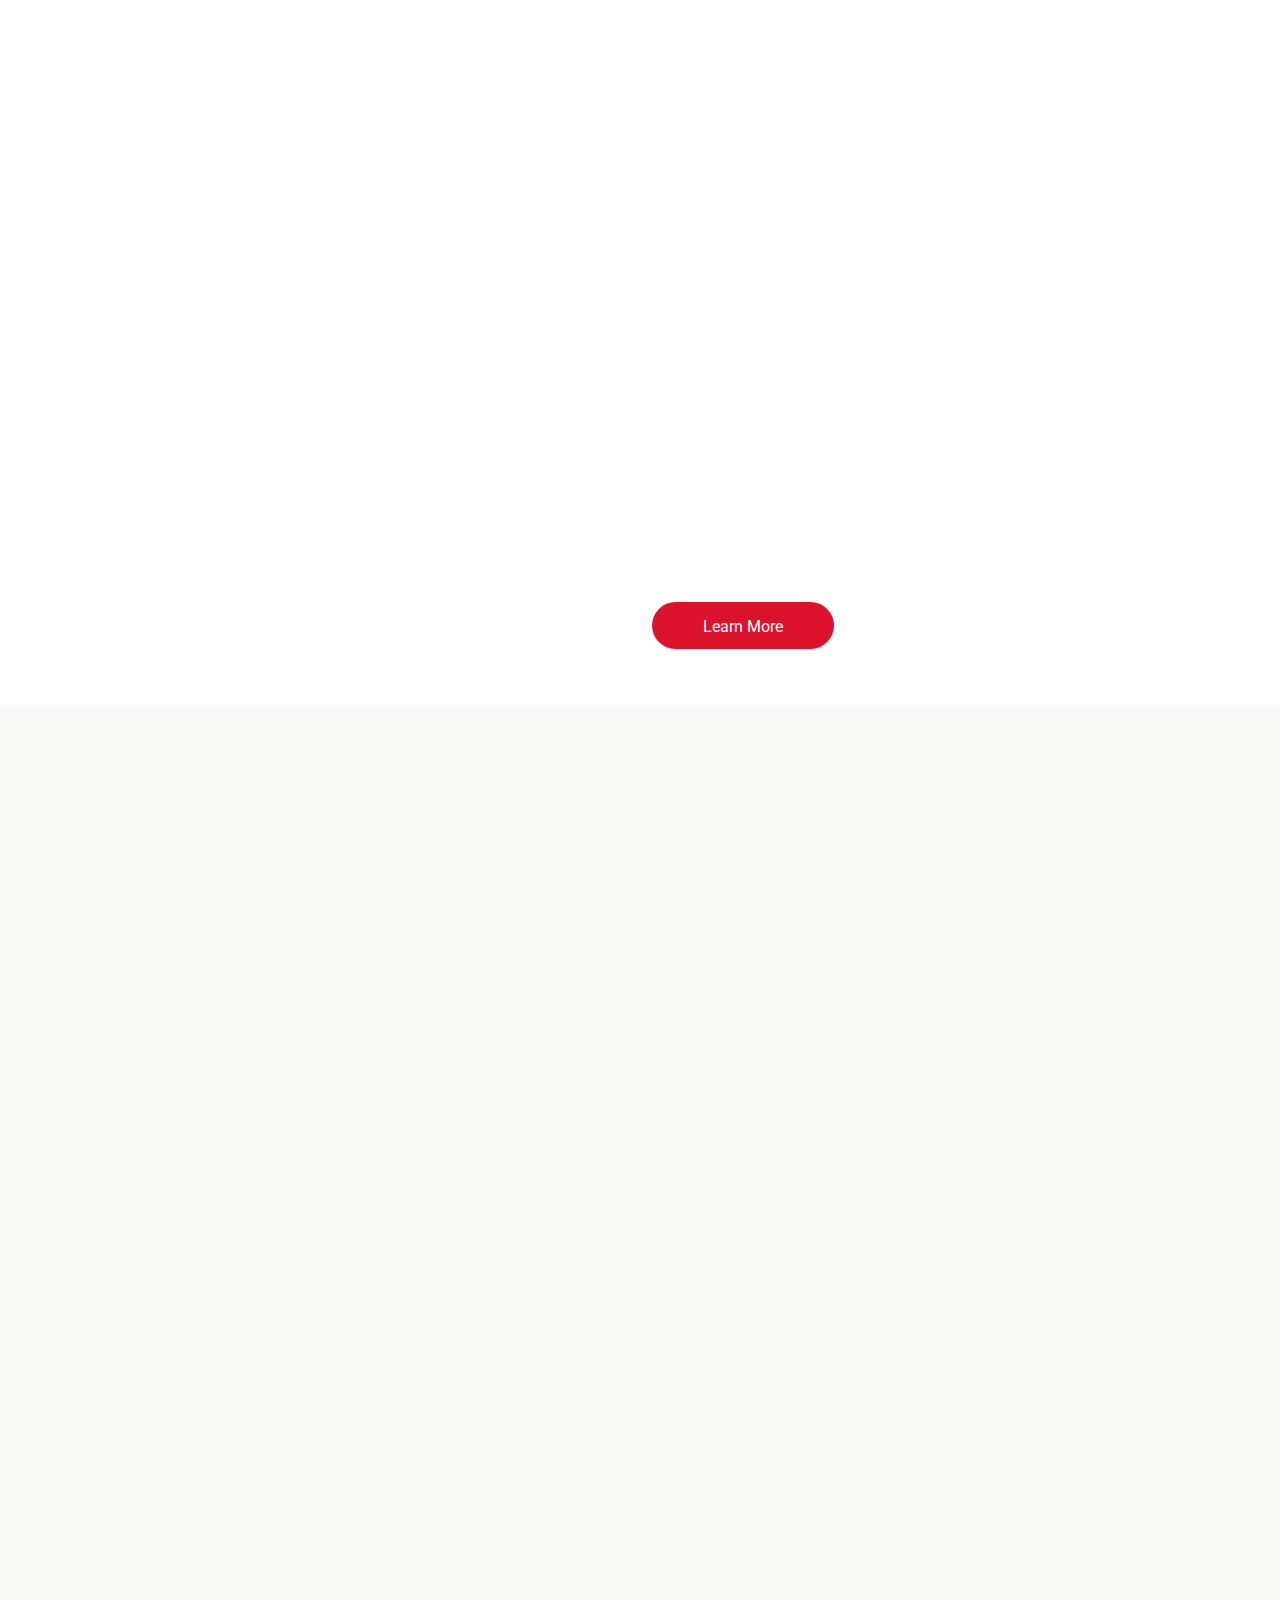
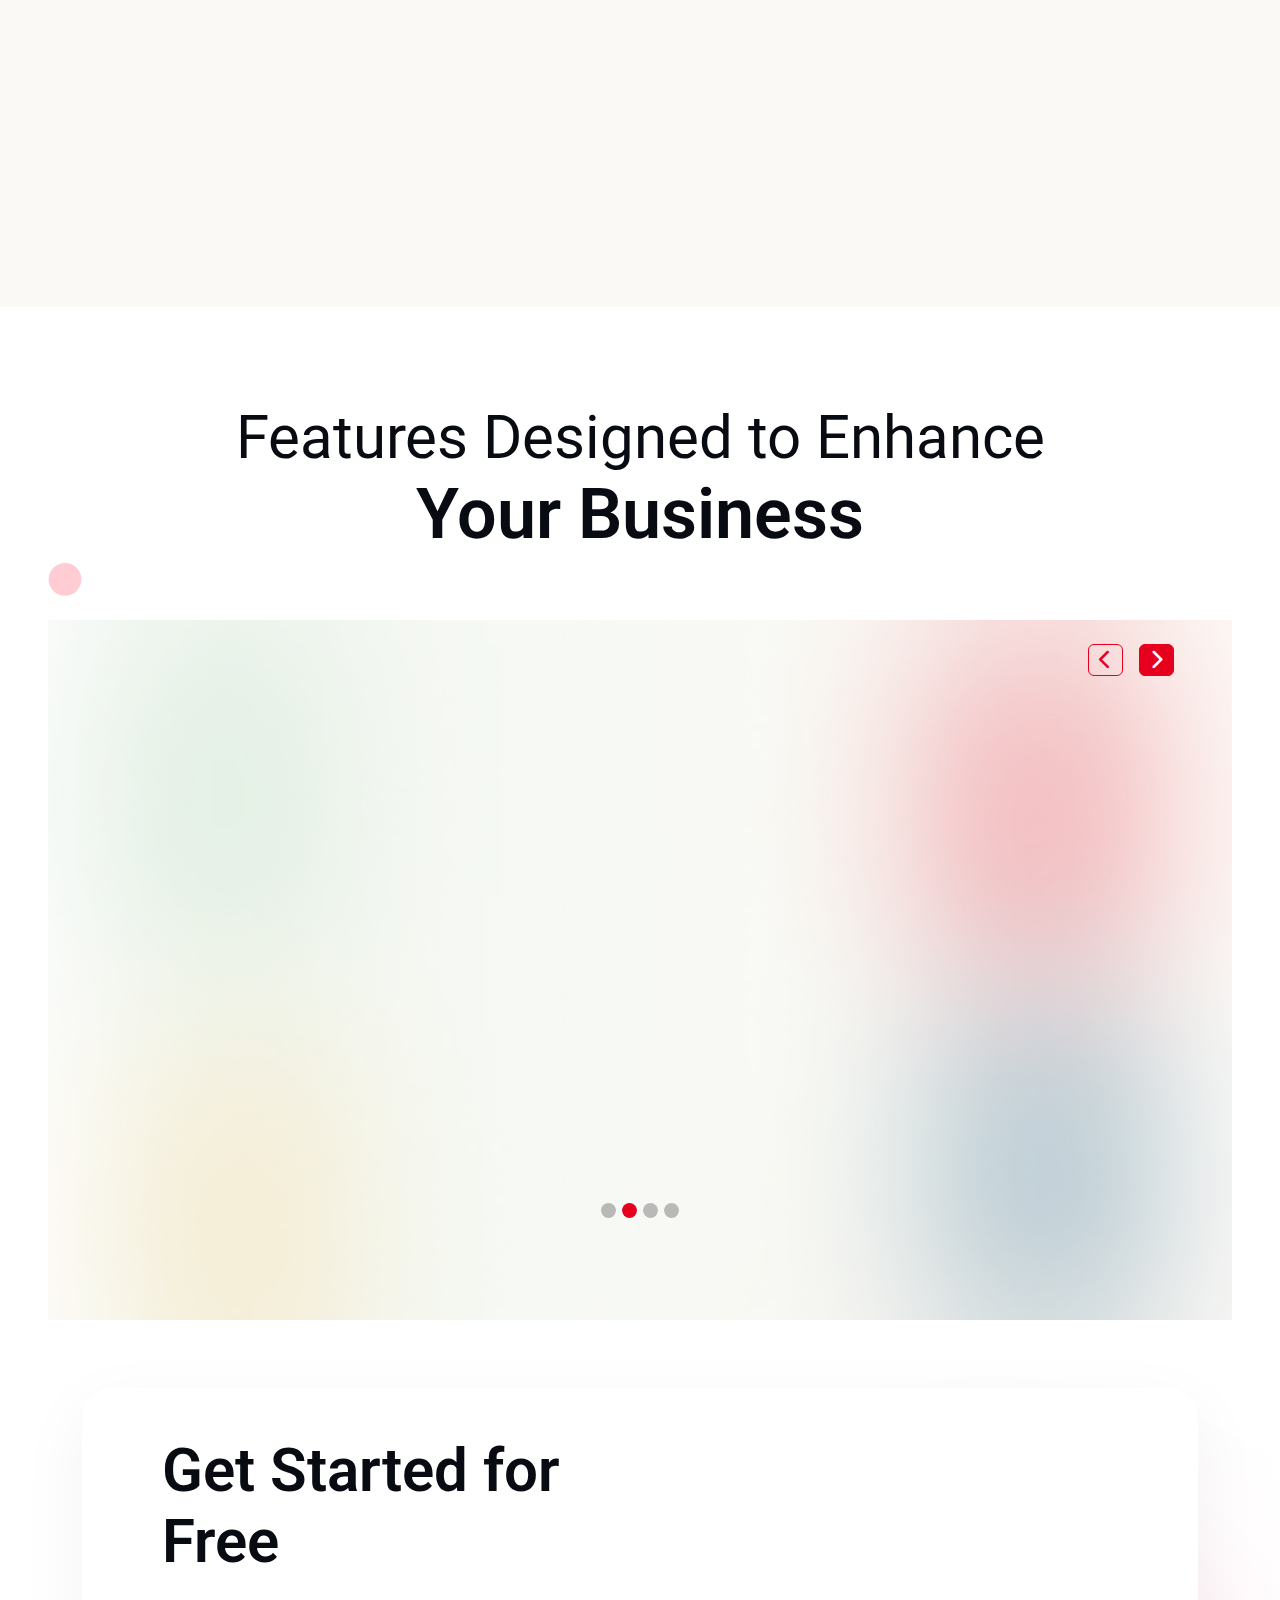
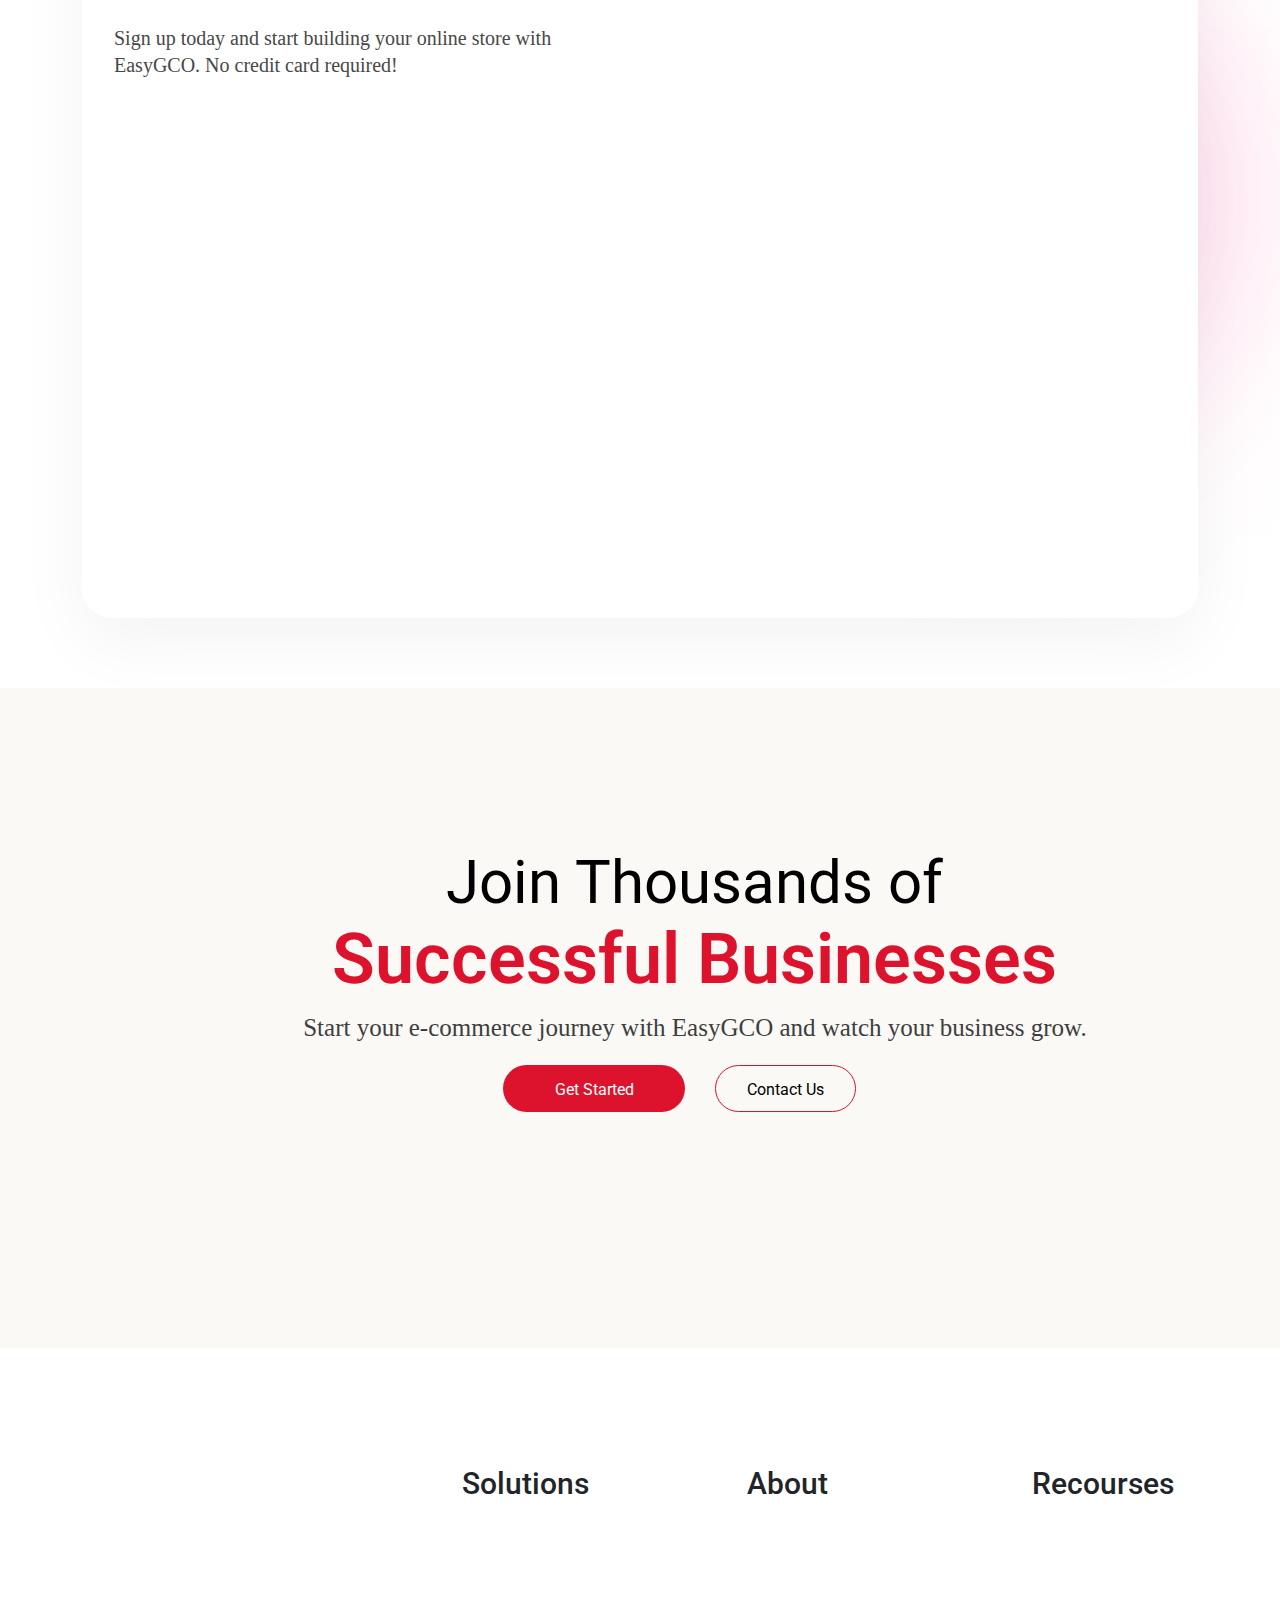
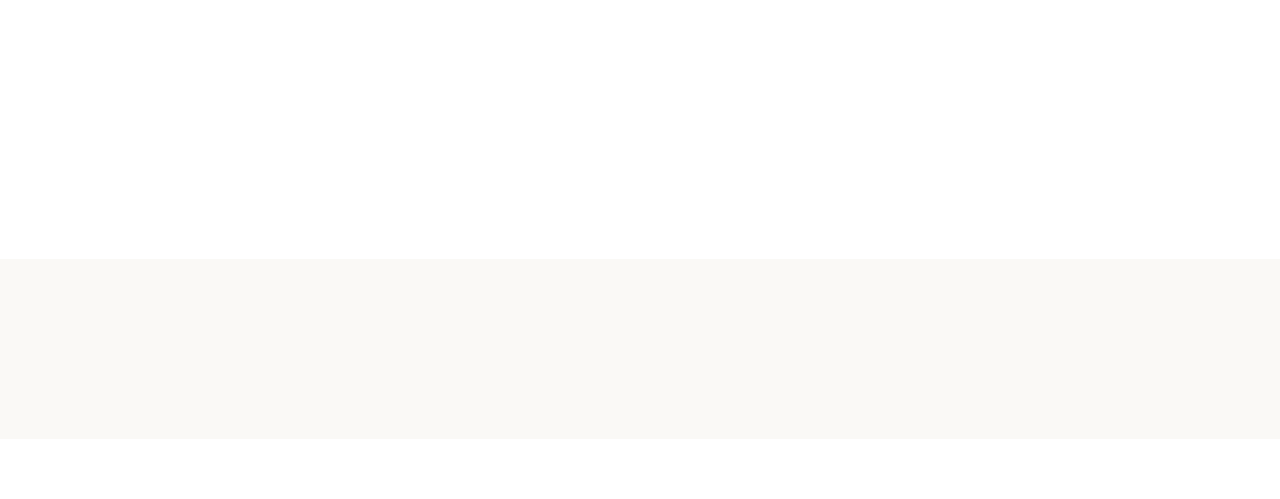
==== commit 2abd4ee4: "add aos animation to features card" ====
--- a/index.html
+++ b/index.html
@@ -329,7 +329,7 @@
               <div class="carousel-item active" data-bs-interval="10000">
                 <div class="row d-flex align-items-center">
                   <div class="col-lg-4">
-                    <div class="card shadow-sm">
+                    <div class="card shadow-sm" data-aos="fade-down">
                       <div class="card-body text-left" id="card-one">
                         <img src="images/sec3-icon1.svg" alt="" />
                         <h5 class="card-title">Customizable Store</h5>
@@ -343,7 +343,7 @@
                     </div>
                   </div>
                   <div class="col-lg-2">
-                    <div class="card shadow-sm">
+                    <div class="card shadow-sm"data-aos="fade-down">
                       <div class="card-body text-left">
                         <img src="images/sec4-icon2.svg" alt="" />
                         <h5 class="card-title">Marketing Tools</h5>
@@ -355,7 +355,7 @@
                     </div>
                   </div>
                   <div class="col-lg-2">
-                    <div class="card shadow-sm">
+                    <div class="card shadow-sm" data-aos="fade-down">
                       <div class="card-body text-left">
                         <img src="images/sec4-icon3.svg" alt="" />
                         <h5 class="card-title">Detailed Analytics</h5>
@@ -368,7 +368,7 @@
                   </div>
 
                   <div class="col-lg-2">
-                    <div class="card shadow-sm">
+                    <div class="card shadow-sm" data-aos="fade-down">
                       <div class="card-body text-left">
                         <img src="images/sec4-icon4.svg" alt="" />
                         <h5 class="card-title">
@@ -383,7 +383,7 @@
                   </div>
 
                   <div class="col-lg-2">
-                    <div class="card shadow-sm">
+                    <div class="card shadow-sm"data-aos="fade-down">
                       <div class="card-body text-left">
                         <img src="images/sec4-icon5.svg" alt="" />
                         <h5 class="card-title">Dropshipping</h5>
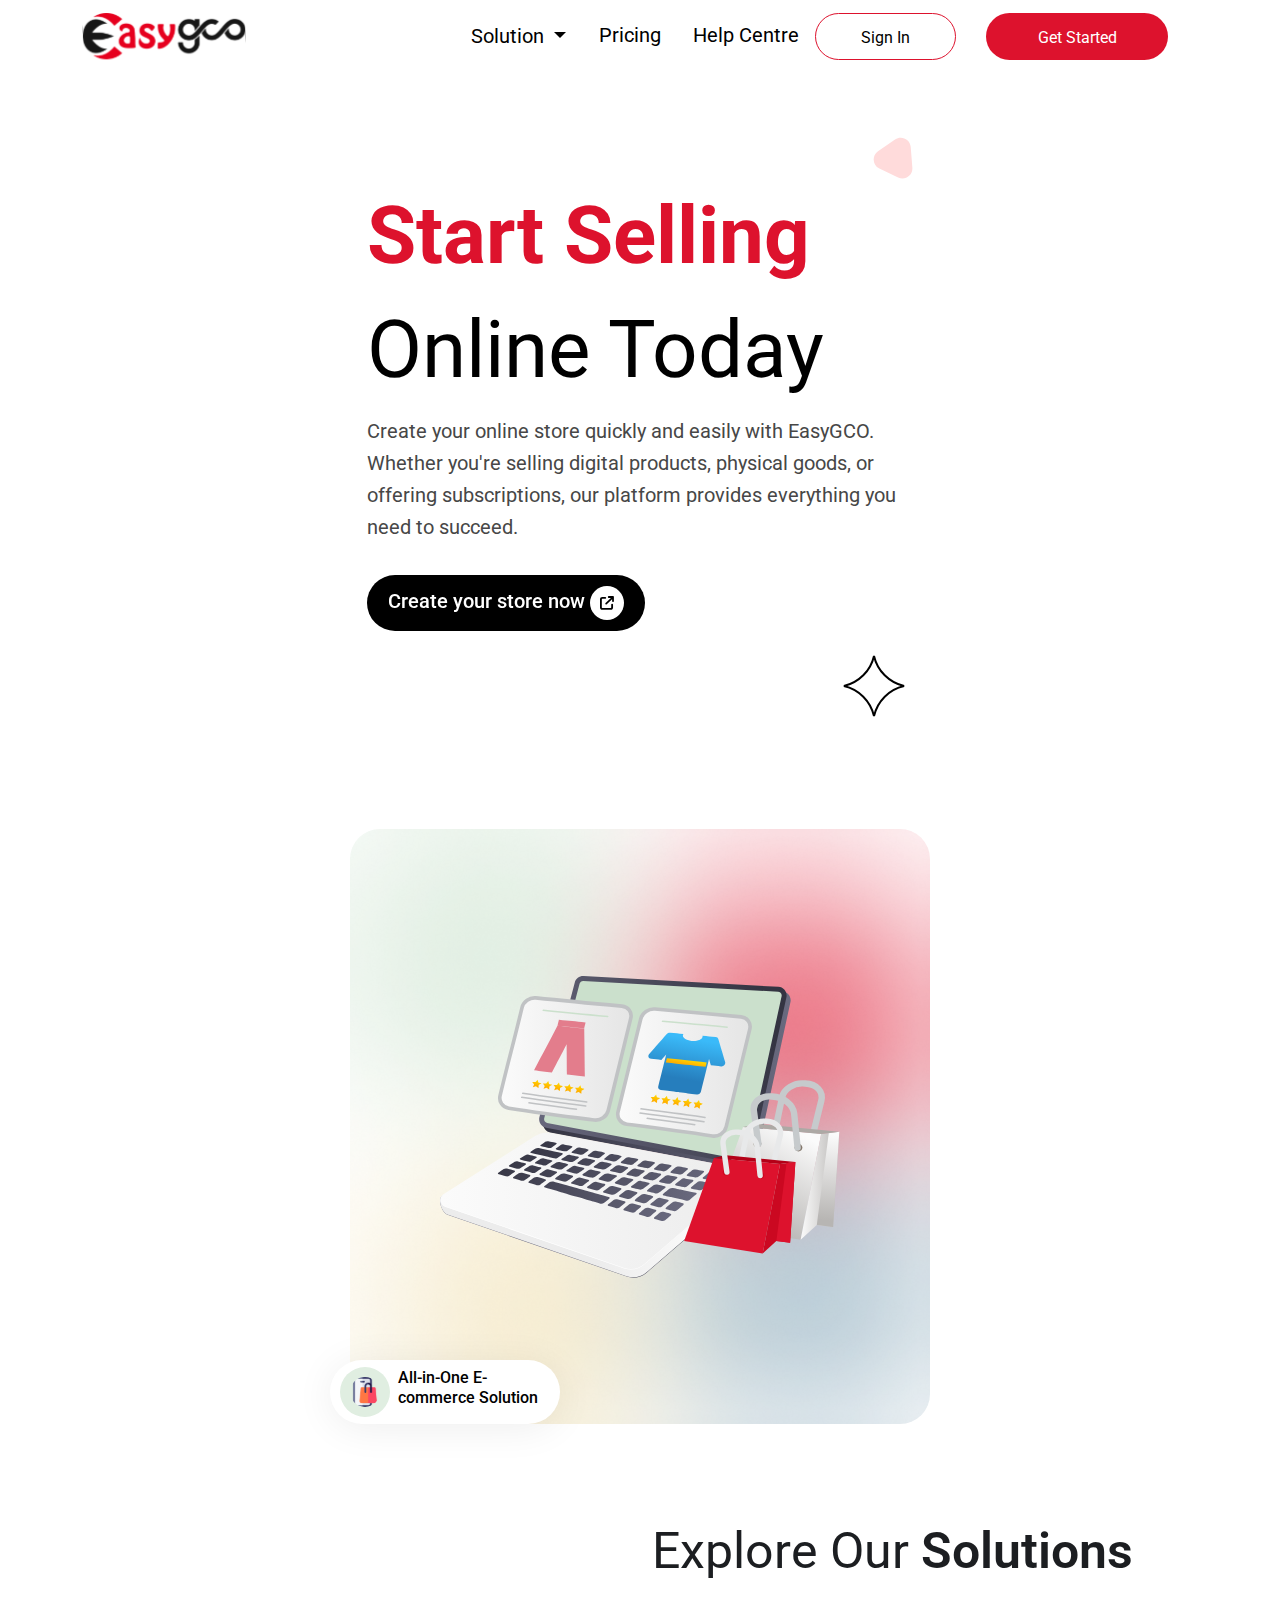
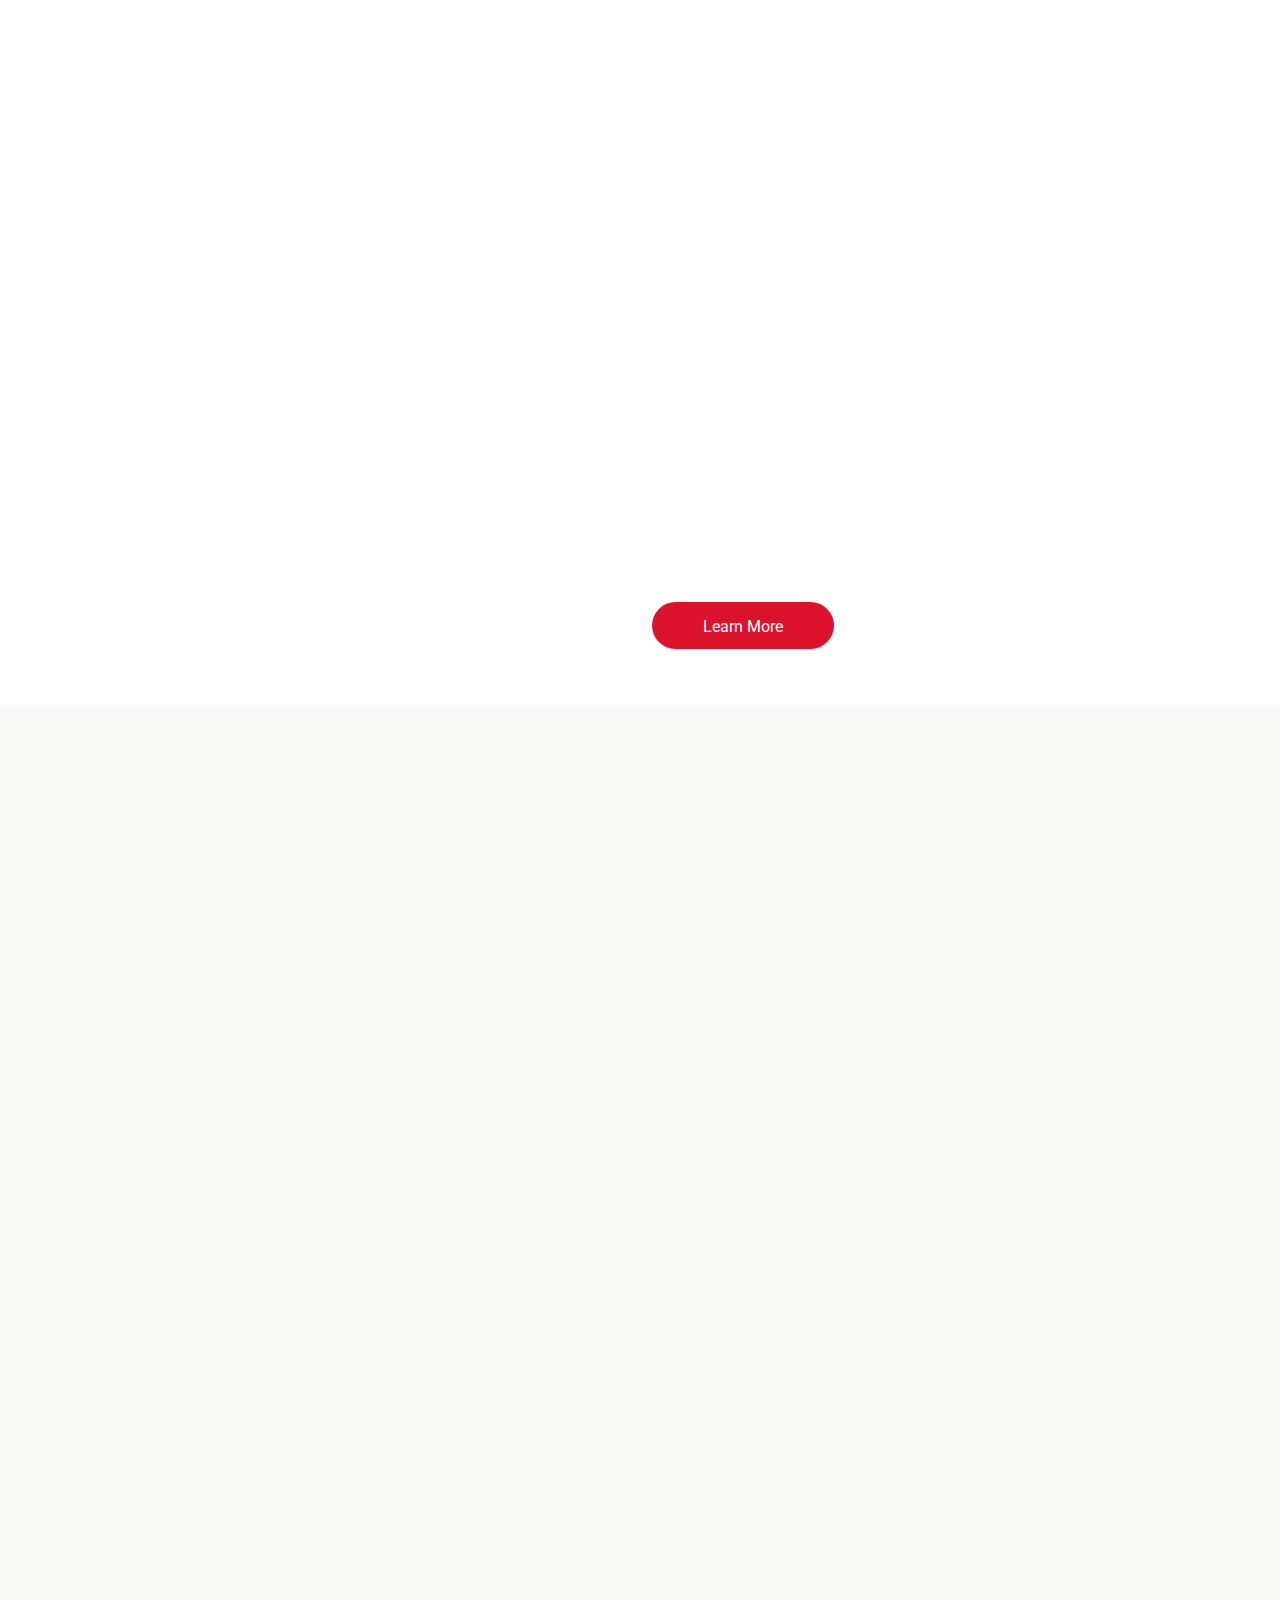
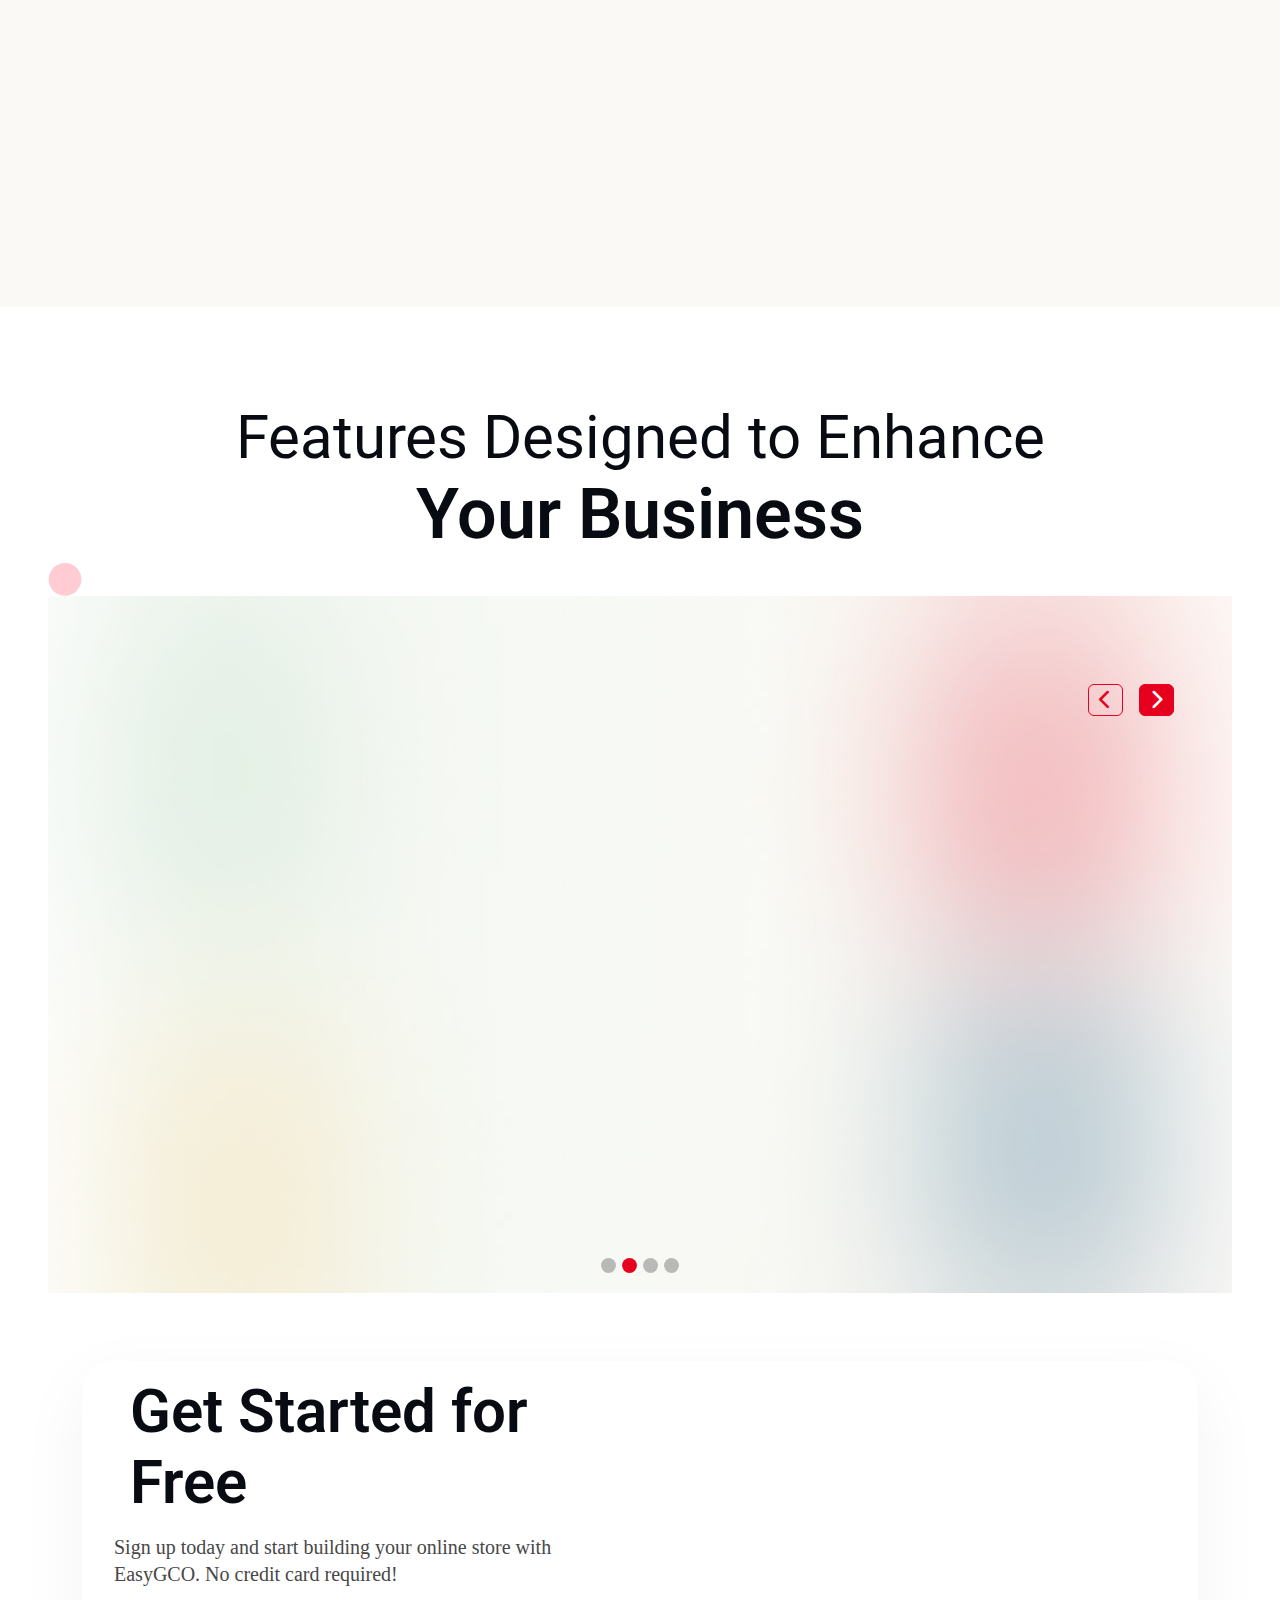
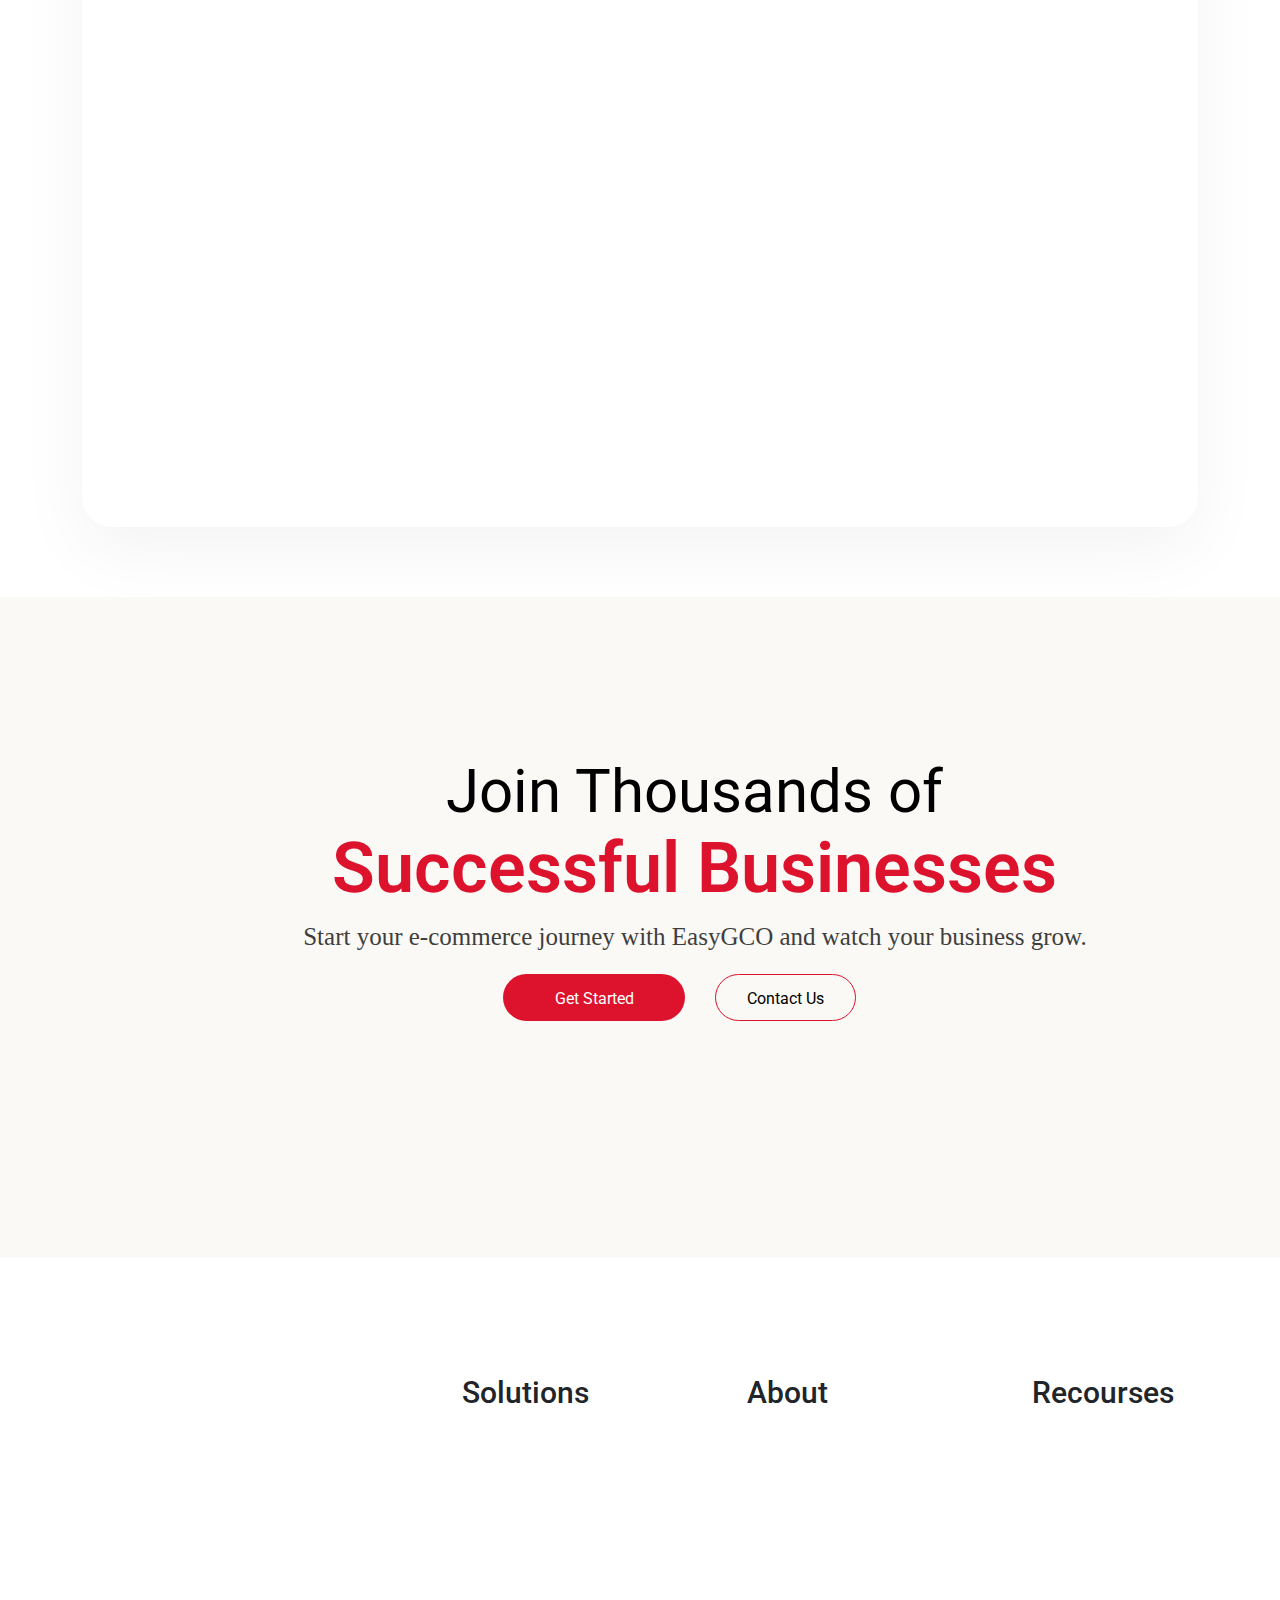
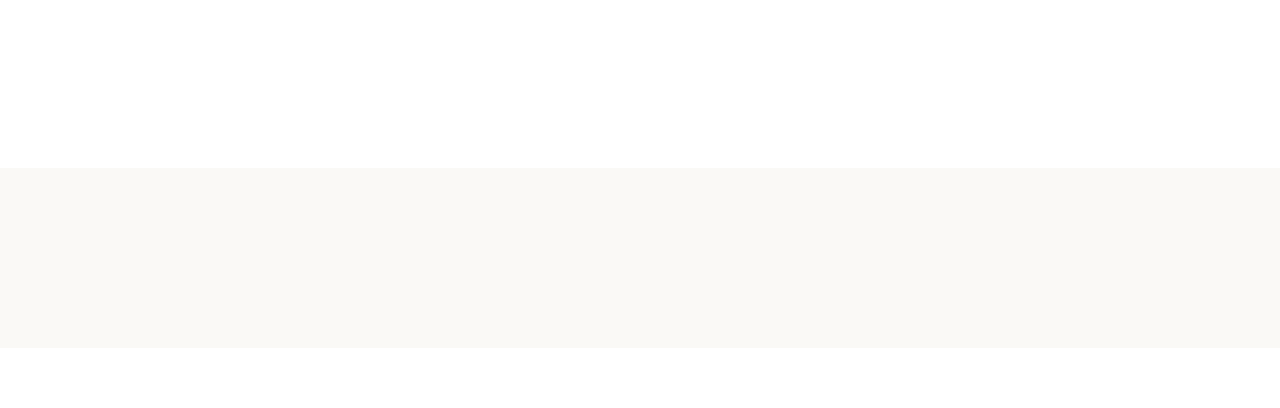
==== commit a5fb1398: "update style of features section" ====
--- a/index.html
+++ b/index.html
@@ -312,7 +312,7 @@
         Features Designed to Enhance <span>Your Business </span>
       </h3>
       <img src="images/circle.svg" alt="" />
-      <div class="features-contain">
+      <div class="features-contain d-flex flex-column gap-3">
         <div class="container">
           <div
             class="nextprev d-flex justify-content-end align-items-center gap-3 mt-4 mb-3 p-4"
@@ -327,7 +327,7 @@
           >
             <div class="carousel-inner">
               <div class="carousel-item active" data-bs-interval="10000">
-                <div class="row d-flex align-items-center">
+                <div class="row d-flex align-items-center row-features">
                   <div class="col-lg-4">
                     <div class="card shadow-sm" data-aos="fade-down">
                       <div class="card-body text-left" id="card-one">
@@ -458,7 +458,7 @@
           </div>
           <!-- Column for text and button, with different order based on screen size -->
           <div class="col-lg-6 order-lg-1 order-2 text">
-            <h3 class="m-sm-5">Get Started for Free</h3>
+            <h3 class="m-sm-3">Get Started for Free</h3>
             <p>
               Sign up today and start building your online store with EasyGCO.
               No credit card required!
@@ -473,7 +473,7 @@
           </div>
         </div>
       </div>
-      <div class="circle"></div>
+      <div class="circle d-sm-none"></div>
     </div>
 
     <!-- ------------end getStarted section ------------------- -->
--- a/css/style.css
+++ b/css/style.css
@@ -316,7 +316,8 @@
   background-position: center;
   background-size: cover;
   width: 100%;
-  height: 700px;
+  position: relative;
+  padding: 40px 0;
 }
 
 .carousel-inner {
@@ -339,6 +340,7 @@
   border-radius: 37px;
   transition: transform 0.2s;
   padding: 40px 0;
+  margin-bottom: 15px;
 }
 .carousel-inner .row .card #card-one {
   height: 402px;
@@ -441,7 +443,7 @@
 
 .circle {
   width: 400px;
-  height: 400px;
+  height: 380px;
   border-radius: 50%;
   position: absolute;
   top: 50%;
@@ -614,5 +616,6 @@
   .sec5-lg-img1 {
     display: none;
   }
+  
 }
 /* ***************************** end media query style ************************* */
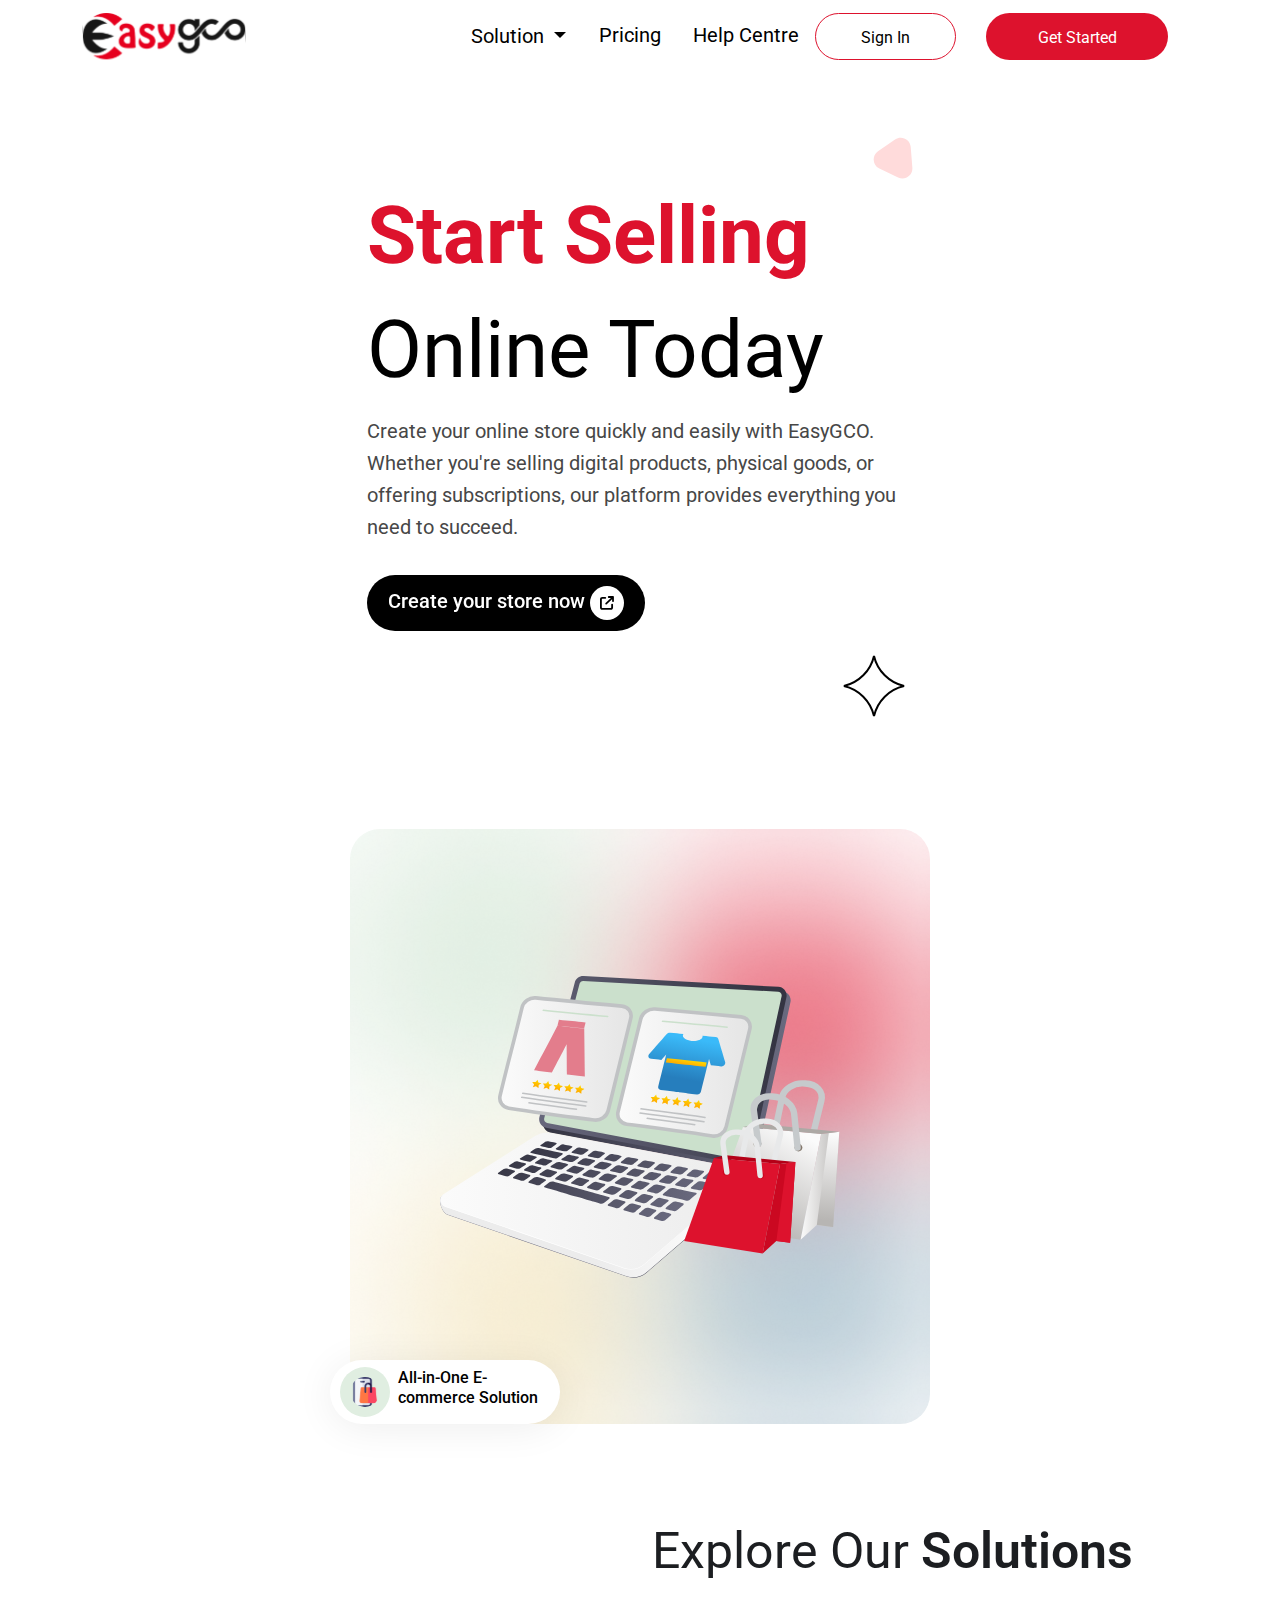
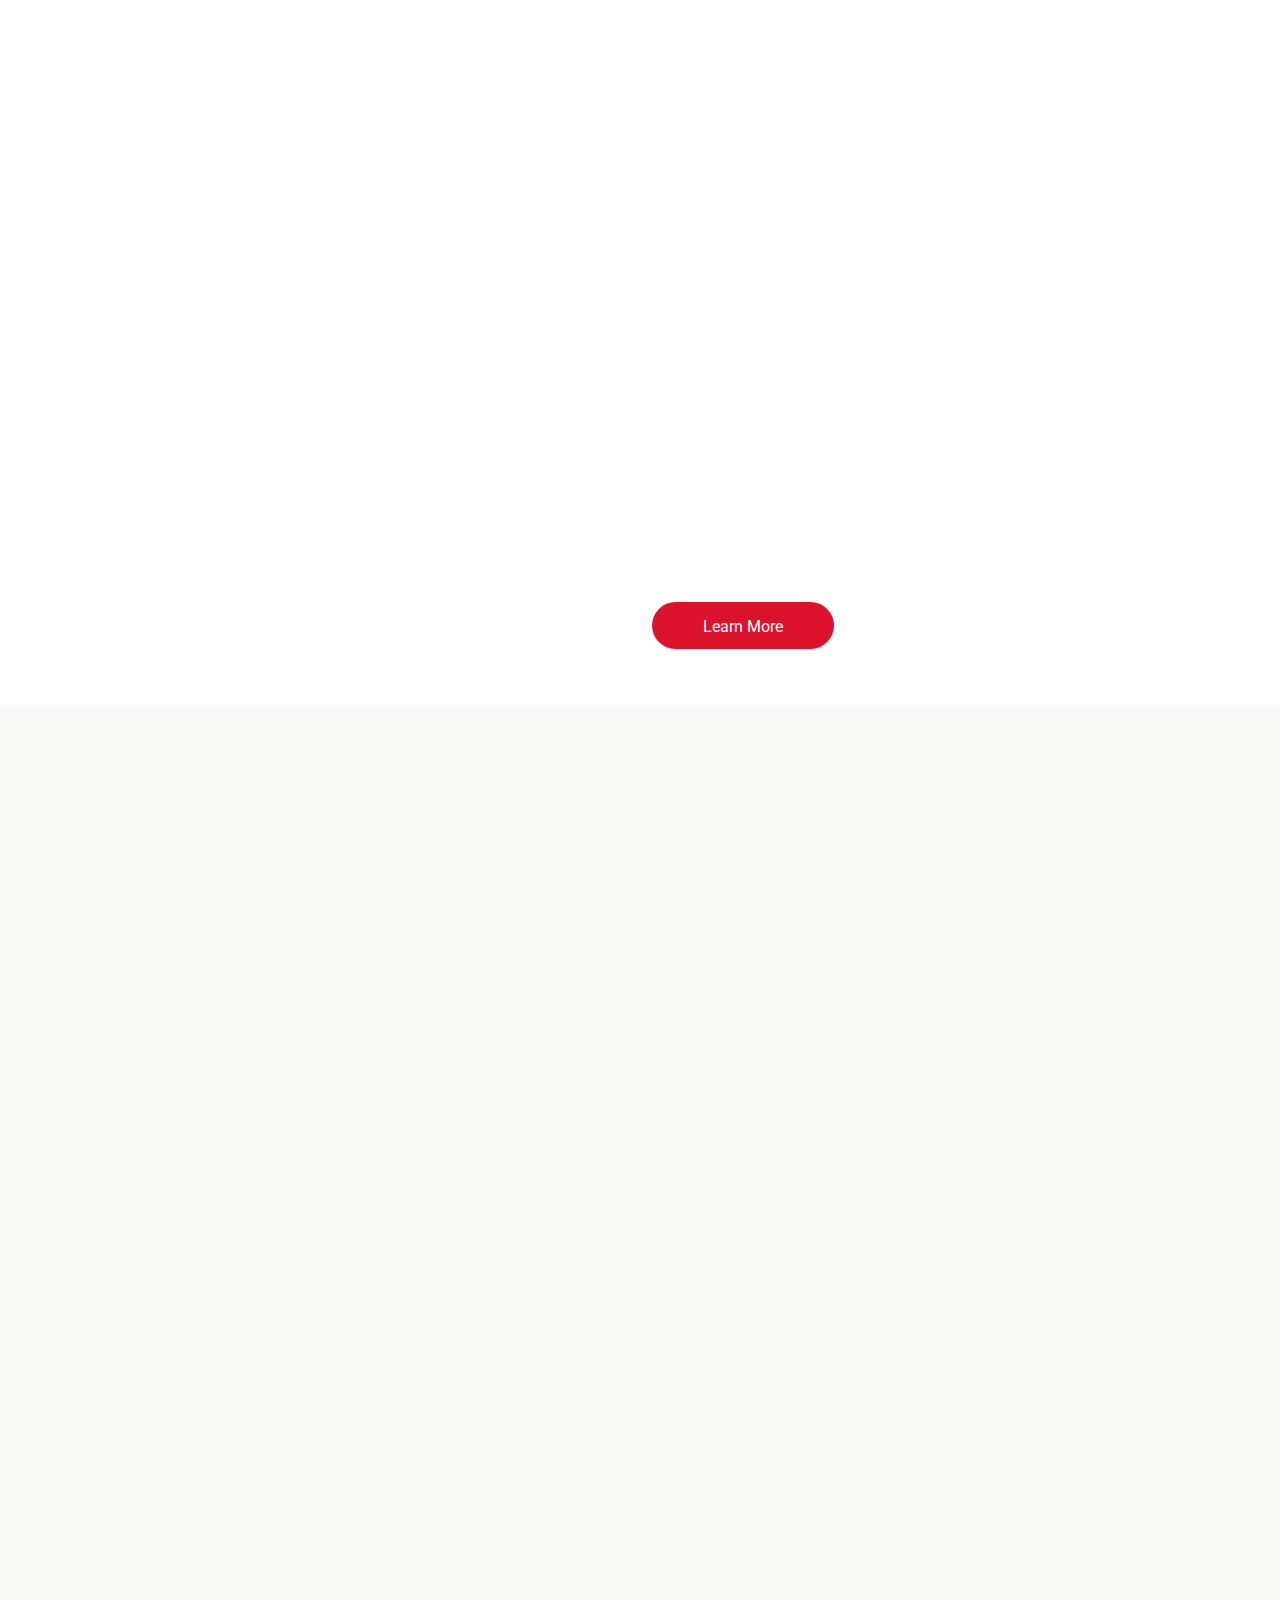
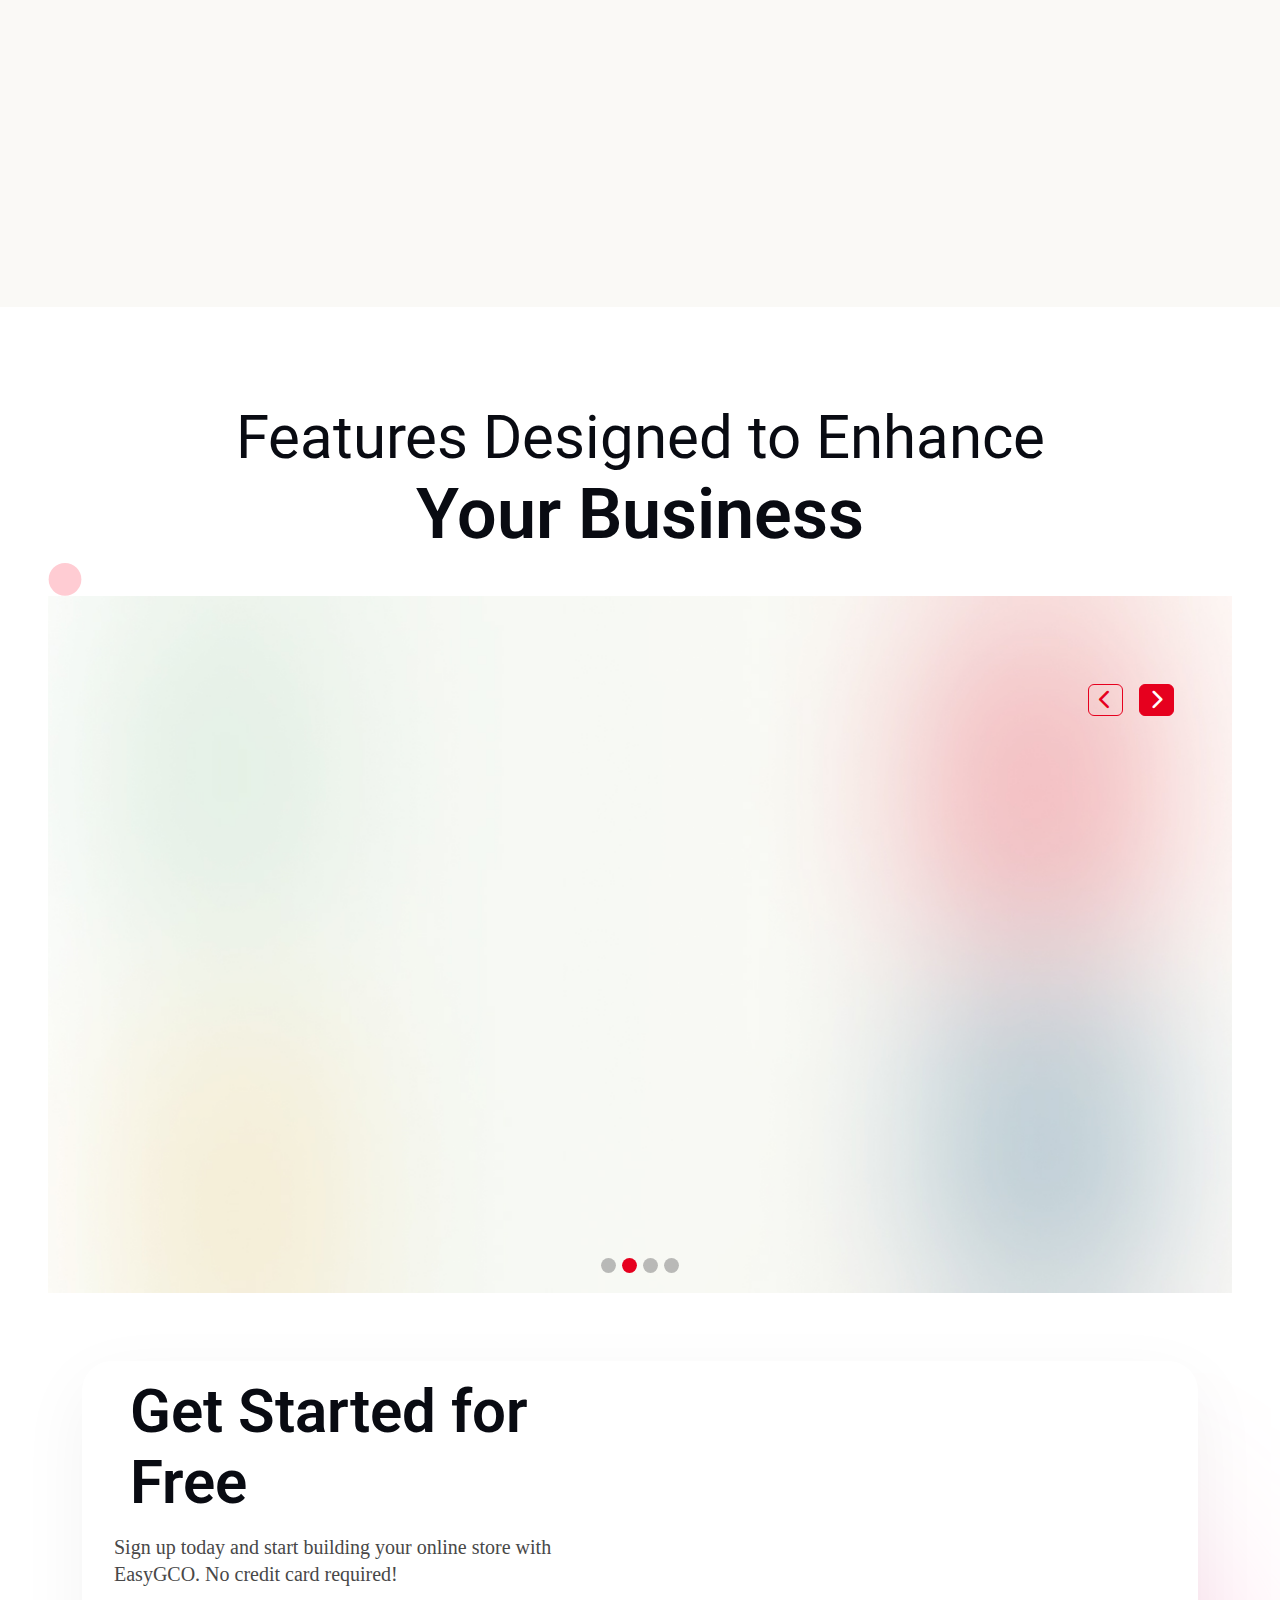
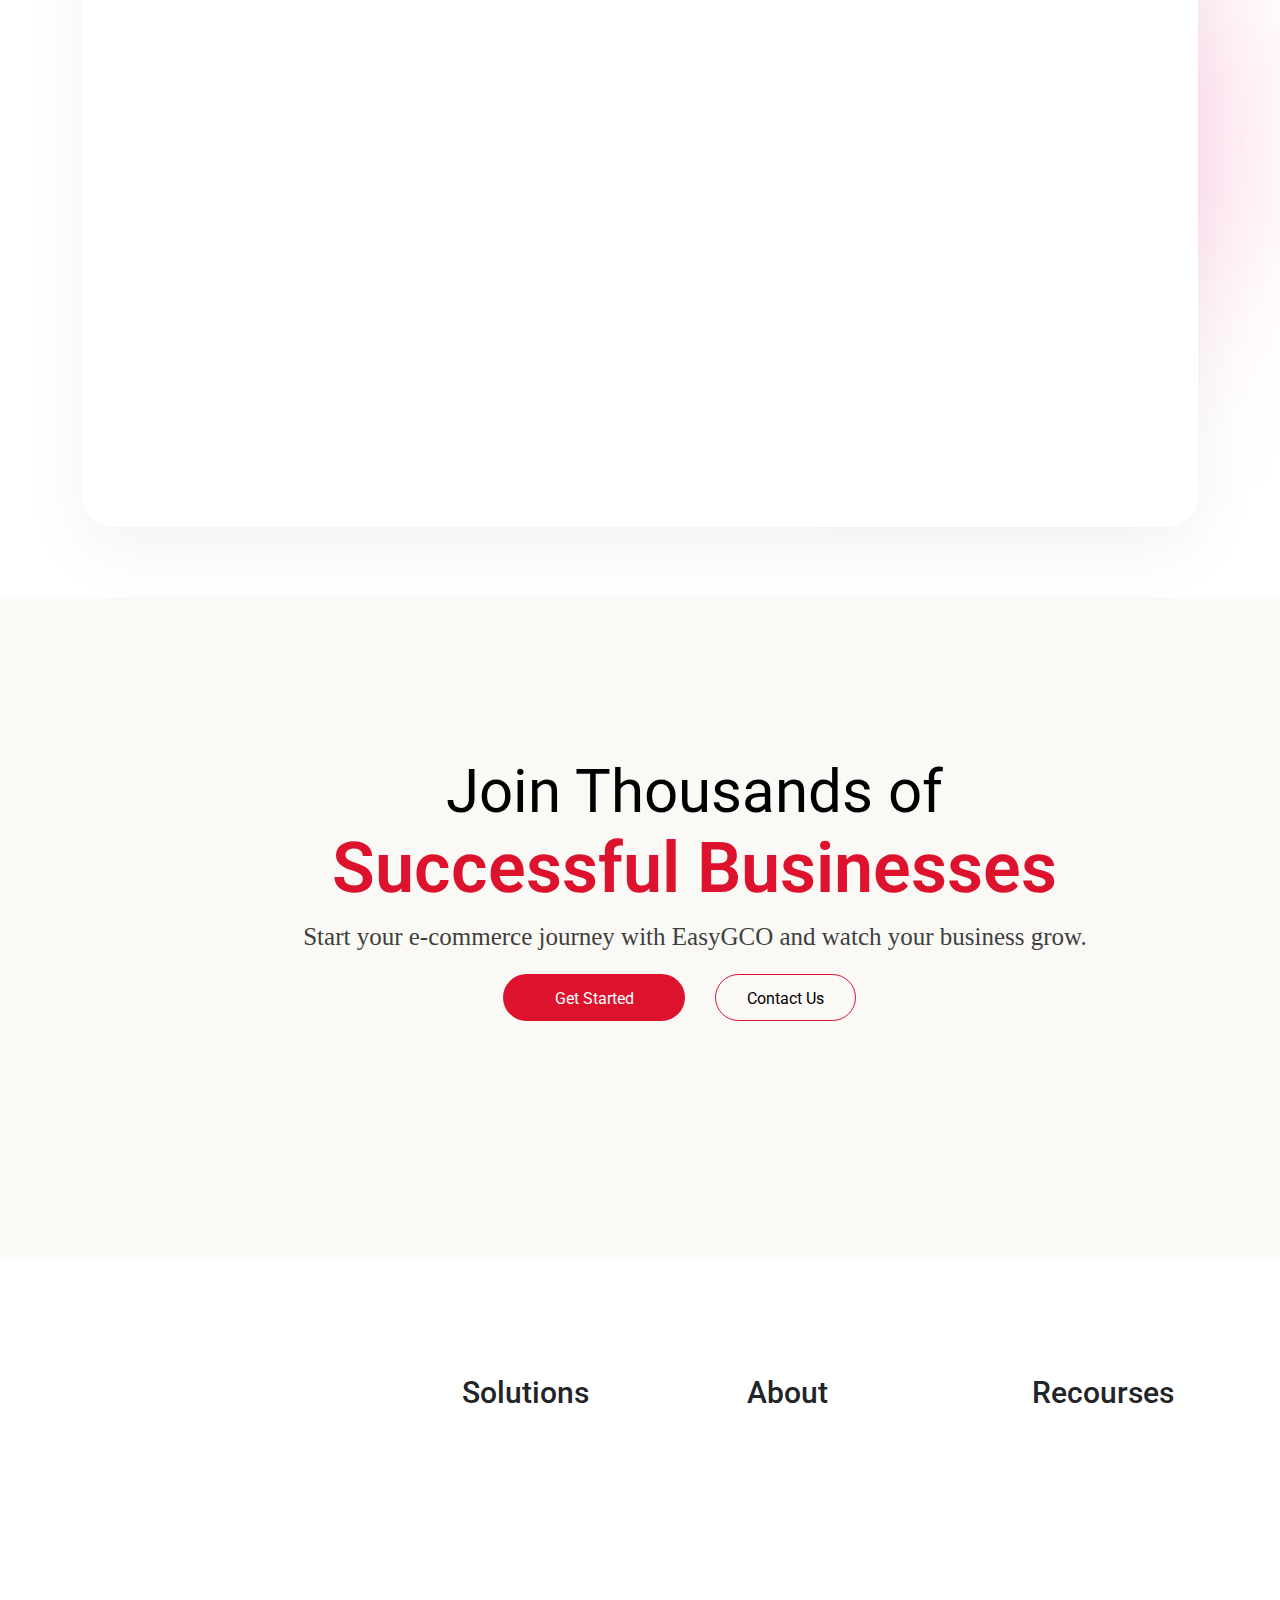
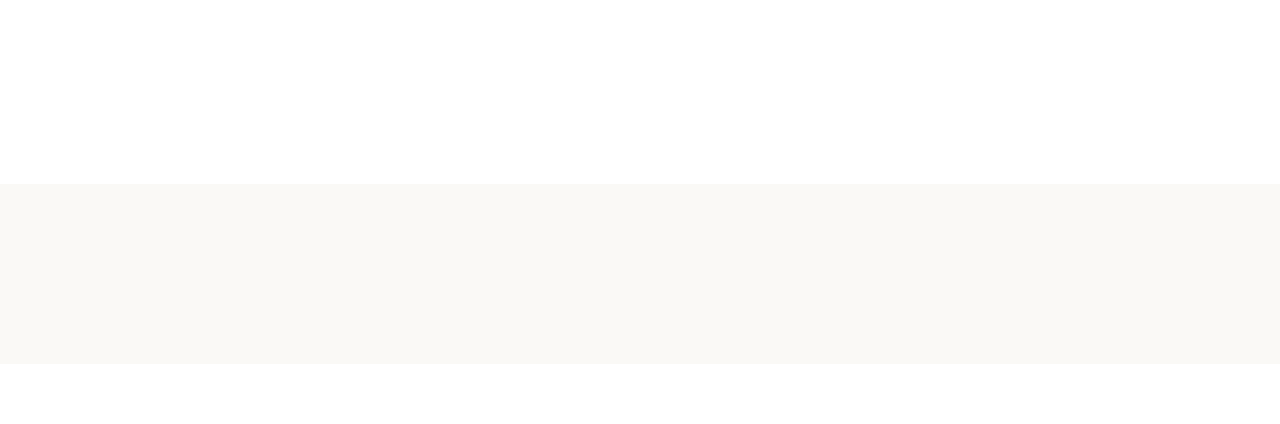
==== commit dc720fb2: "add  animation aos to cards" ====
--- a/index.html
+++ b/index.html
@@ -343,7 +343,7 @@
                     </div>
                   </div>
                   <div class="col-lg-2">
-                    <div class="card shadow-sm"data-aos="fade-down">
+                    <div class="card shadow-sm" data-aos="fade-down">
                       <div class="card-body text-left">
                         <img src="images/sec4-icon2.svg" alt="" />
                         <h5 class="card-title">Marketing Tools</h5>
@@ -383,7 +383,7 @@
                   </div>
 
                   <div class="col-lg-2">
-                    <div class="card shadow-sm"data-aos="fade-down">
+                    <div class="card shadow-sm" data-aos="fade-down">
                       <div class="card-body text-left">
                         <img src="images/sec4-icon5.svg" alt="" />
                         <h5 class="card-title">Dropshipping</h5>
@@ -473,7 +473,7 @@
           </div>
         </div>
       </div>
-      <div class="circle d-sm-none"></div>
+      <div class="circle"></div>
     </div>
 
     <!-- ------------end getStarted section ------------------- -->
@@ -576,7 +576,7 @@
               </p>
             </div>
           </div>
-          <div class="col-md-6 col-lg-3">
+          <div class="col-md-6 col-lg-3 mb-sm-3">
             <div class="Solutions">
               <h5>Solutions</h5>
               <ul class="list-unstyled" data-aos="fade-up">
@@ -592,7 +592,7 @@
               </ul>
             </div>
           </div>
-          <div class="col-md-6 col-lg-3">
+          <div class="col-md-6 col-lg-3 mb-sm-3">
             <div class="About">
               <h5>About</h5>
               <ul class="list-unstyled" data-aos="fade-up">
@@ -623,14 +623,14 @@
     <div class="footer">
       <div class="container">
         <div
-          class="row d-flex align-items-center"
+          class="row d-flex align-items-center justify-content-center text-sm-center"
           data-aos="fade-up"
           data-aos-anchor-placement="top-bottom"
         >
-          <div class="col-lg-3">Copyright &copy; 2024 EasyGCO.com</div>
-          <div class="col-lg-2">Terms of Service</div>
-          <div class="col-lg-2">Privacy Policy</div>
-          <div class="col-lg-2">Security</div>
+          <div class="col-lg-3 mb-sm-4">Copyright &copy; 2024 EasyGCO.com</div>
+          <div class="col-lg-2 mb-sm-4">Terms of Service</div>
+          <div class="col-lg-2 mb-sm-4">Privacy Policy</div>
+          <div class="col-lg-2 mb-sm-4">Security</div>
           <div class="socail col-lg-3">
             <img src="images/social-1.svg" alt="" />
             <img src="images/social-2.svg" alt="" />
@@ -650,6 +650,7 @@
     <script>
       AOS.init();
     </script>
+
     <script src="./js/main.js"></script>
   </body>
 </html>
--- a/css/style.css
+++ b/css/style.css
@@ -316,7 +316,6 @@
   background-position: center;
   background-size: cover;
   width: 100%;
-  position: relative;
   padding: 40px 0;
 }
 
@@ -616,6 +615,8 @@
   .sec5-lg-img1 {
     display: none;
   }
+  .circle{display: none;}
   
+  
 }
 /* ***************************** end media query style ************************* */
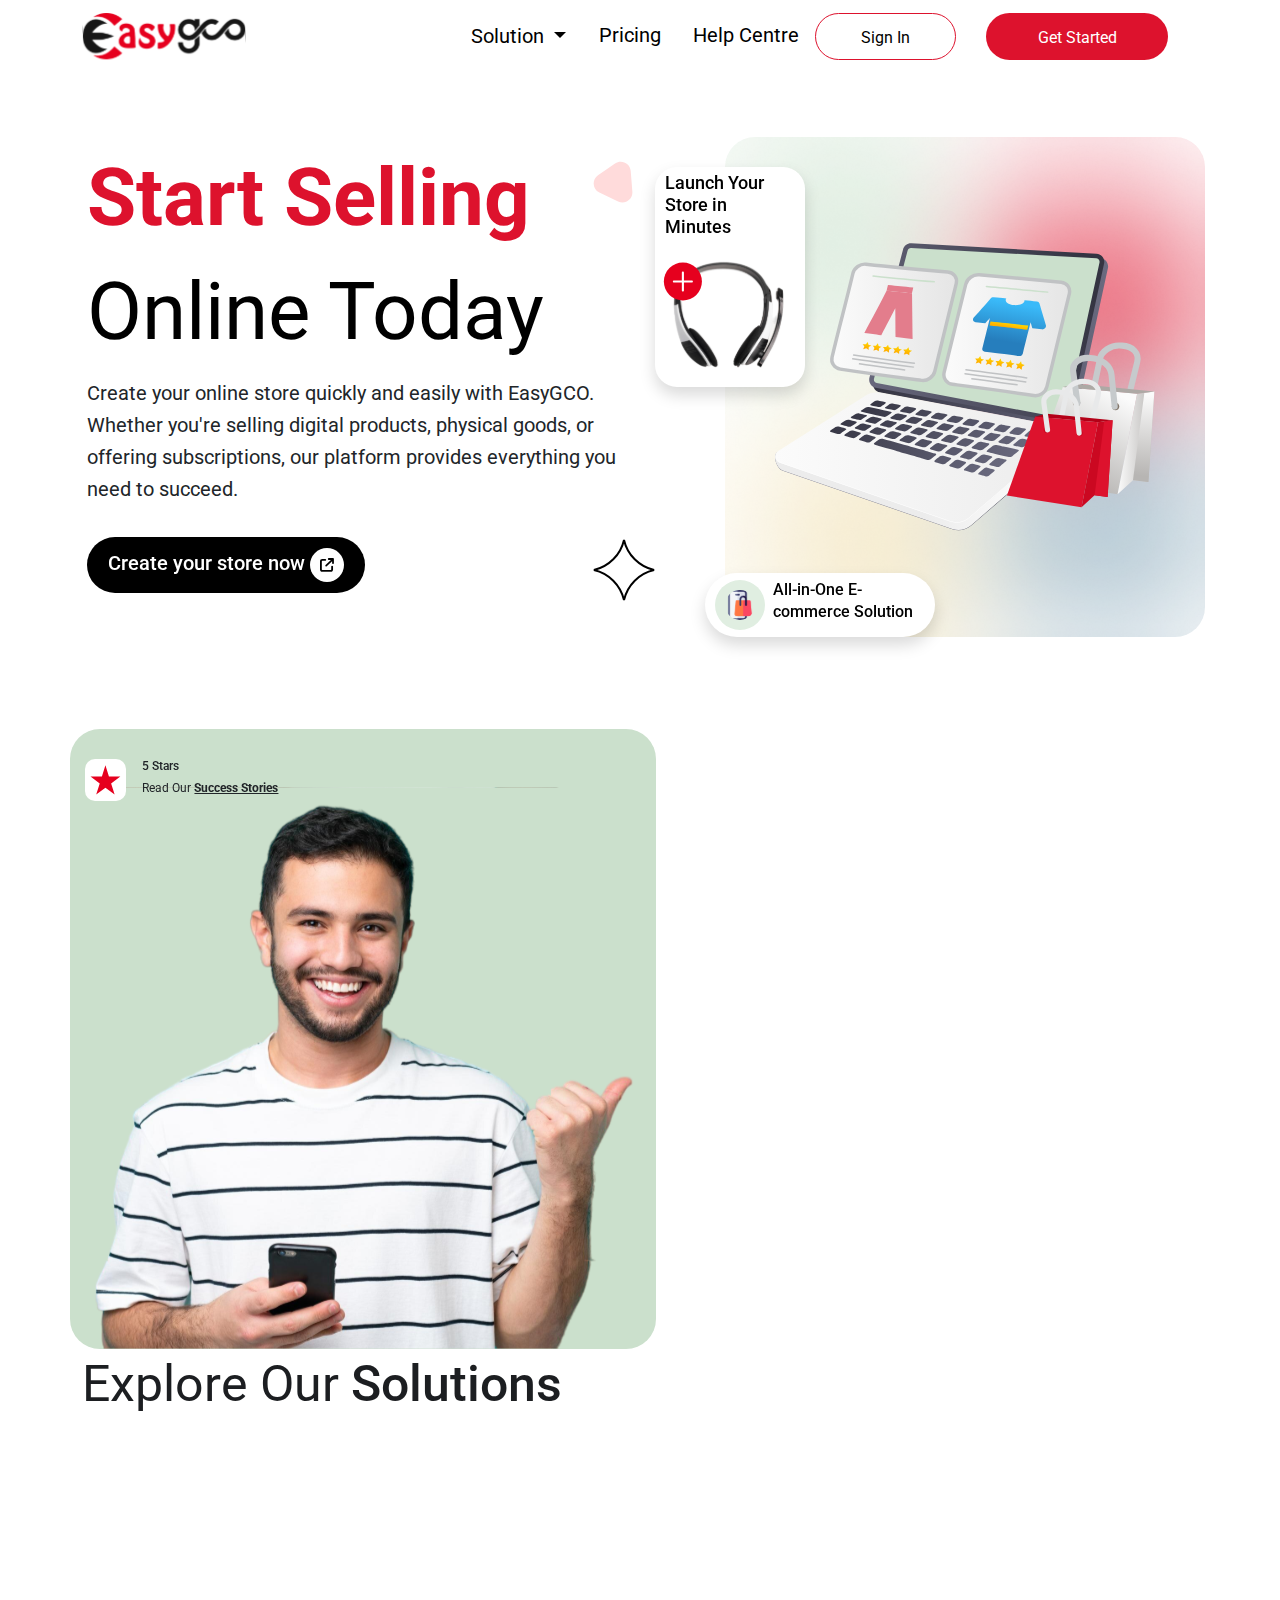
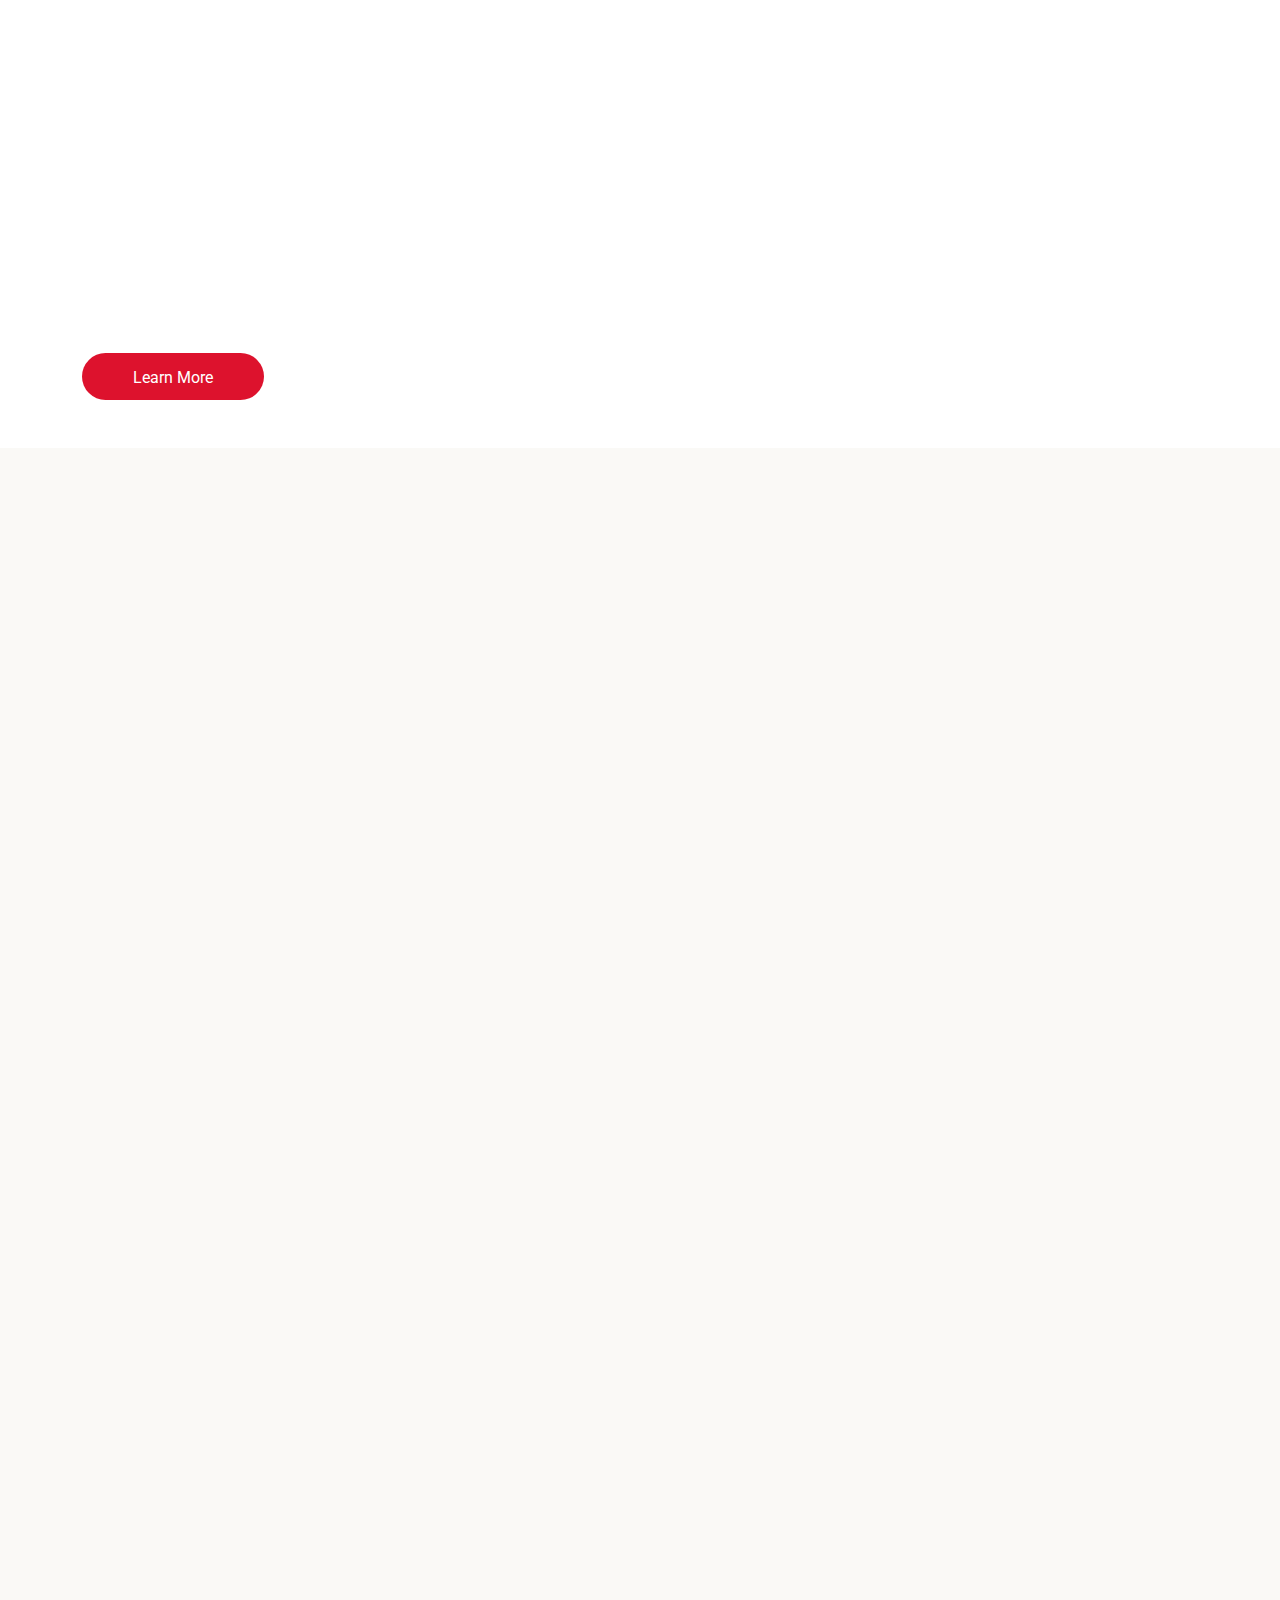
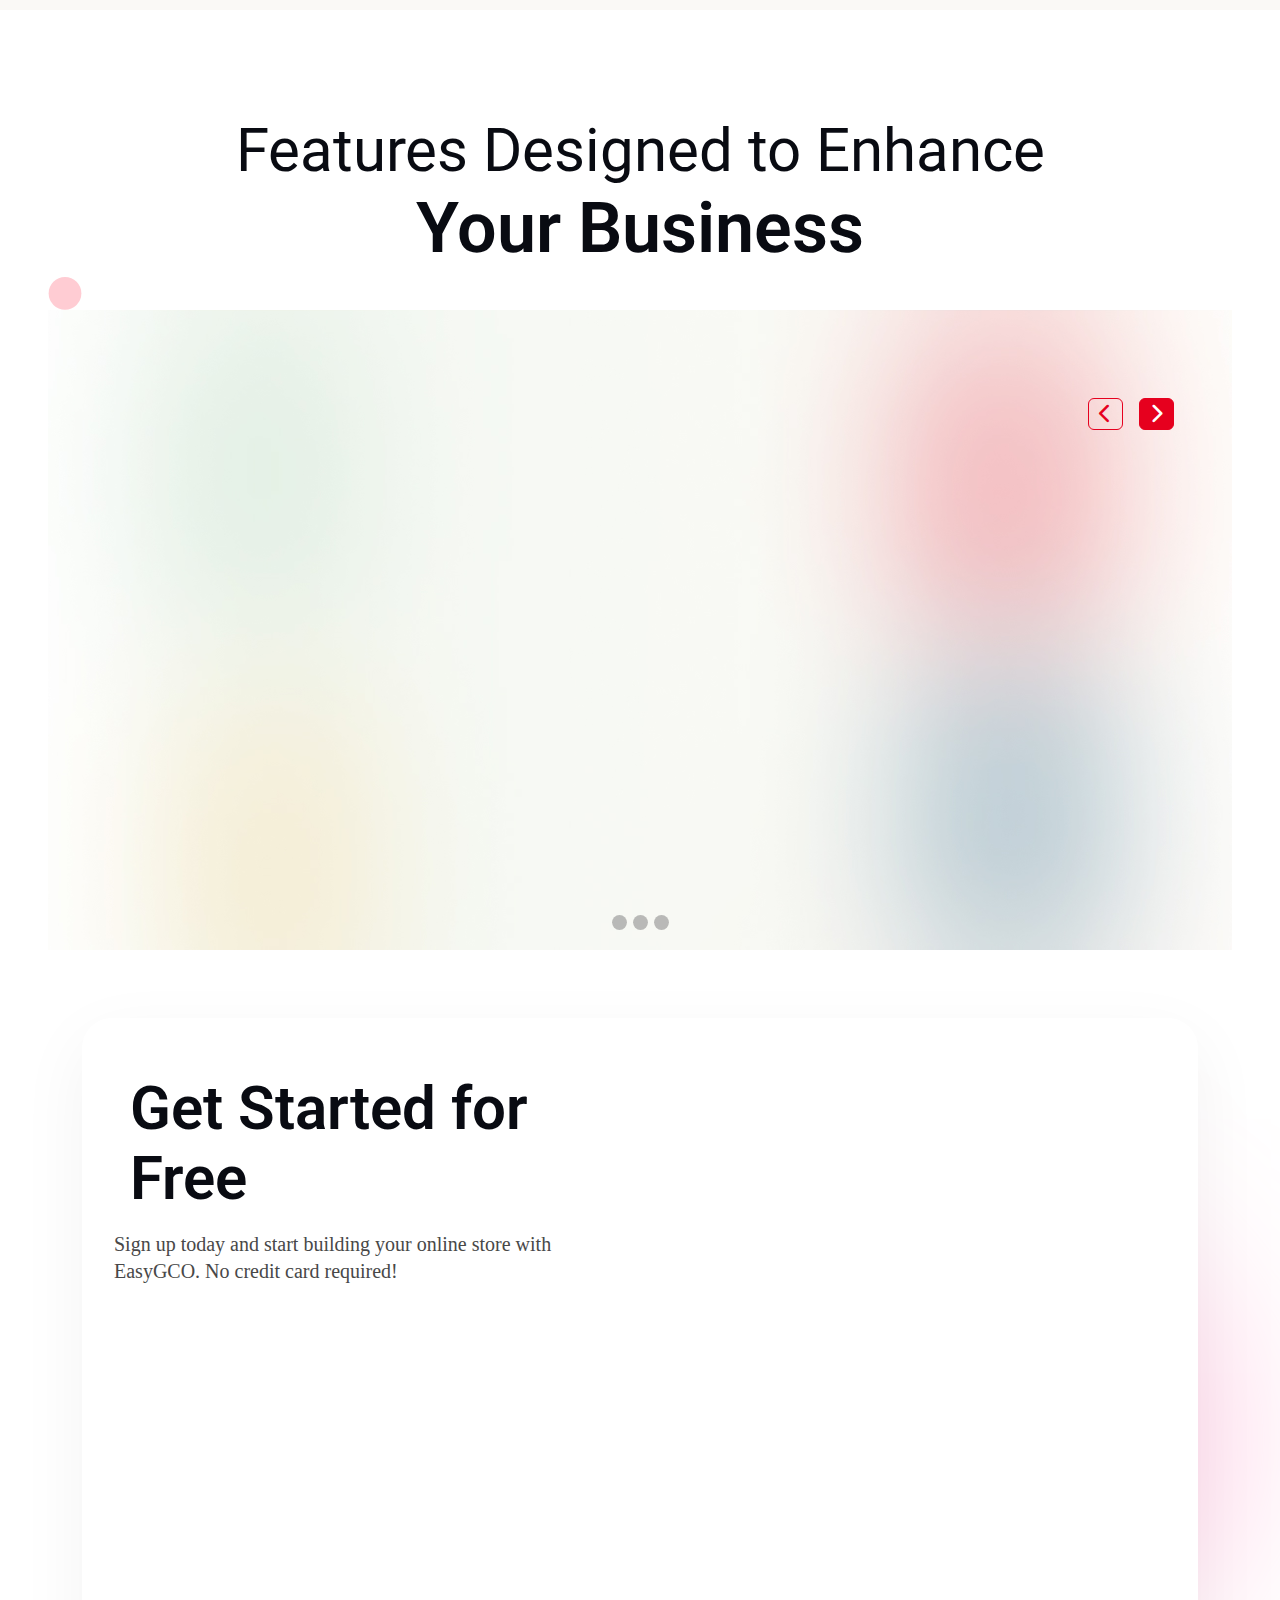
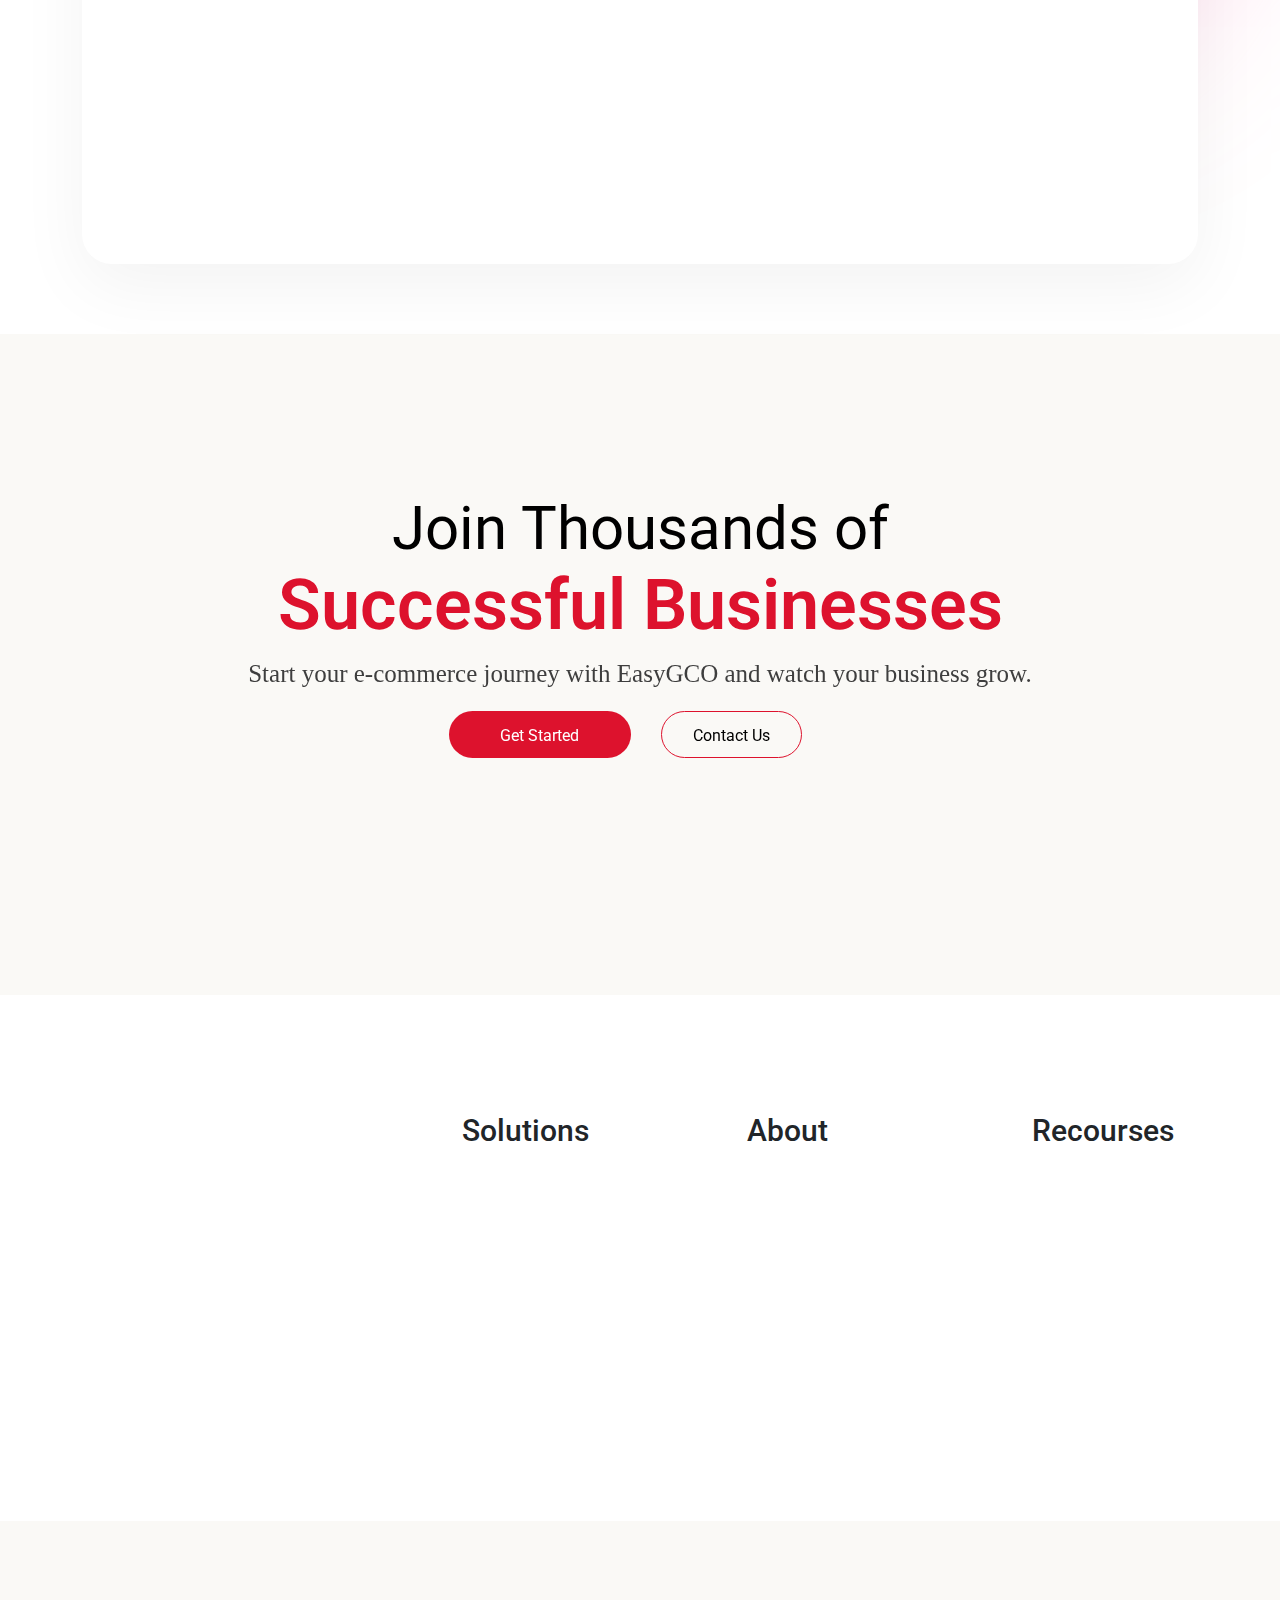
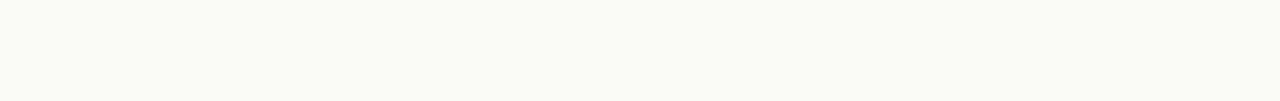
==== commit 089c2d00: "update index file" ====
--- a/index.html
+++ b/index.html
@@ -6,6 +6,7 @@
     <title>Selling Online Website</title>
     <link rel="stylesheet" href="css/bootstrap.min.css" />
     <link rel="stylesheet" href="css/all.min.css" />
+    <link rel="stylesheet" href="css/framework.css" />
     <link rel="stylesheet" href="css/style.css" />
     <link rel="preconnect" href="https://fonts.googleapis.com" />
     <link rel="preconnect" href="https://fonts.gstatic.com" crossorigin />
@@ -18,639 +19,761 @@
   </head>
 
   <body>
-    <!-- ------------start navbar ------------------- -->
-    <nav class="navbar navbar-expand-lg">
-      <div class="container">
-        <img src="images/logo-img.svg" alt="" class="logo" />
-        <button
-          class="navbar-toggler"
-          type="button"
-          data-bs-toggle="collapse"
-          data-bs-target="#main"
-          aria-controls="main"
-          aria-expanded="false"
-          aria-label="Toggle navigation"
+    <div class="container-fluid header position-relative overflow-hidden p-0">
+      <!-- ------------start navbar ------------------- -->
+      <nav class="navbar navbar-expand-lg">
+        <div class="container">
+          <img src="images/logo-img.svg" alt="" class="logo" />
+          <button
+            class="navbar-toggler"
+            type="button"
+            data-bs-toggle="collapse"
+            data-bs-target="#main"
+            aria-controls="main"
+            aria-expanded="false"
+            aria-label="Toggle navigation"
+          >
+            <i class="fa-solid fa-bars"></i>
+          </button>
+          <div class="collapse navbar-collapse" id="main">
+            <ul class="navbar-nav ms-auto mb-2 mb-lg-0">
+              <li class="nav-item dropdown position-relative">
+                <a
+                  class="nav-link active p-2 p-lg-3 btn dropdown-toggle"
+                  href="#"
+                  role="button"
+                  id="dropdownMenuLink"
+                  data-bs-toggle="dropdown"
+                  aria-expanded="false"
+                >
+                  Solution
+                </a>
+
+                <ul class="dropdown-menu" aria-labelledby="dropdownMenuLink">
+                  <li><a class="dropdown-item" href="#">Solution1</a></li>
+                  <li><a class="dropdown-item" href="#">Solution2</a></li>
+                  <li><a class="dropdown-item" href="#">Solution3</a></li>
+                </ul>
+              </li>
+              <li class="nav-item">
+                <a class="nav-link p-2 p-lg-3" href="#">Pricing</a>
+              </li>
+              <li class="nav-item">
+                <a class="nav-link p-2 p-lg-3" href="#">Help Centre</a>
+              </li>
+            </ul>
+            <a class="btn main-btn one rounded-pill" href="#">Sign In</a>
+            <a class="btn main-btn two rounded-pill" href="#">Get Started</a>
+          </div>
+        </div>
+      </nav>
+      <!-- ------------end navbar ------------------- -->
+
+      <!-- ------------start landingpage ------------------- -->
+      <div class="landing pt-4 pb-4">
+        <div class="container">
+          <div
+            class="row d-flex justify-content-center align-items-center pt-40 pb-20"
+          >
+            <div class="col-lg-6 mb-4 text-center text-md-start text-sm-start">
+              <div class="text">
+                <div
+                  class="d-lg-flex justify-content-end align-items-end d-sm-none position-relative"
+                >
+                  <img
+                    src="images/Polygon 1-img.svg"
+                    alt=""
+                    class="Polygon-1"
+                  />
+                </div>
+                <h1 class="fw-bold color-red fs-80 lh-114">
+                  Start Selling
+                  <span class="fw-normal d-block dark-color color-paragraph1"
+                    >Online Today</span
+                  >
+                </h1>
+                <p class="desc fw-normal fs-20 lh-32">
+                  Create your online store quickly and easily with EasyGCO.
+                  Whether you're selling digital products, physical goods, or
+                  offering subscriptions, our platform provides everything you
+                  need to succeed.
+                </p>
+                <a
+                  class="btn rounded-pill d-inline-block mt-3 my-3 create-store-btn bg-dark-color"
+                  data-aos="fade-right"
+                  href="#"
+                  >Create your store now
+                  <i
+                    class="fa-solid fa-arrow-up-right-from-square dark-color fs-14"
+                  ></i
+                ></a>
+                <div
+                  class="d-flex justify-content-end align-items-end position-relative"
+                >
+                  <img
+                    src="images/star-sec1-img.svg"
+                    alt=""
+                    class="star-sec1-img"
+                  />
+                </div>
+              </div>
+            </div>
+            <div
+              class="col-lg-6 position-relative img-content d-flex justify-content-center align-items-center"
+            >
+              <div class="headphone shadow" data-aos="zoom-in-left">
+                <h4 class="text-start fs-18 fw dark-color lh-22">
+                  Launch Your Store in Minutes
+                </h4>
+                <img
+                  src="images/headphone-img.svg"
+                  class="p-lg-2 head-img"
+                  alt=""
+                />
+              </div>
+              <div
+                class="lap-img d-flex justify-content-center align-items-center"
+              >
+                <img
+                  class="img-fluid d-block"
+                  src="images/laptop-img.svg"
+                  alt=""
+                />
+              </div>
+              <div
+                class="ecommerce d-flex justify-content-center align-items-center shadow"
+                data-aos="fade-down-right"
+              >
+                <img src="images/online-shop-img.svg" alt="" />
+                <h5
+                  class="text-start p-lg-2 d-inline fs-16 fw-500 lh-22 dark-color"
+                >
+                  All-in-One E-commerce Solution
+                </h5>
+              </div>
+            </div>
+          </div>
+        </div>
+      </div>
+      <!-- ------------end landingpage ------------------- -->
+      <!-- ------------start Solution section ------------------- -->
+
+      <div class="solutions pt-5 pb-5">
+        <div class="container">
+          <div
+            class="row d-flex flex-column-reverse flex-lg-row justify-content-between"
+          >
+            <div class="solutions-card col-lg-6 order-lg-2">
+              <h2 class="pb-10 fs-50 fw-400 lh-70 color-subhead2">
+                Explore Our <span class="fw-500"> Solutions</span>
+              </h2>
+              <div class="card-contain">
+                <div
+                  class="card d-flex flex-row align-items-center justify-center gap-3 p-2 mb-3 shadow"
+                  data-aos="zoom-in-up"
+                >
+                  <img
+                    src="images/sec2-icon1.png"
+                    class="img-fluid sec-icon d-inline-block"
+                    alt=""
+                  />
+                  <div>
+                    <h5 class="fs-24 fw-500 lh-35 dark-color">
+                      Digital Products
+                    </h5>
+                    <p class="fs-18 fw-400 lh-27">
+                      Securely sell e-books, software, and courses.
+                    </p>
+                  </div>
+                </div>
+                <div
+                  class="card d-flex flex-row align-items-center justify-center gap-3 p-3 mb-3 shadow"
+                  data-aos="zoom-in-up"
+                >
+                  <img
+                    src="images/sec2-icon2.png"
+                    class="img-fluid sec-icon d-inline-block"
+                    alt=""
+                  />
+                  <div>
+                    <h5 class="fs-24 fw-500 lh-35 dark-color">
+                      Physical Products
+                    </h5>
+                    <p class="fs-18 fw-400 lh-27">
+                      Manage inventory, shipping, and more.
+                    </p>
+                  </div>
+                </div>
+                <div
+                  class="card d-flex flex-row align-items-center justify-center gap-3 p-3 mb-3 shadow"
+                  data-aos="zoom-in-up"
+                >
+                  <img
+                    src="images/sec2-icon3.png"
+                    class="img-fluid sec-icon d-inline-block"
+                    alt=""
+                  />
+                  <div>
+                    <h5 class="fs-24 fw-500 lh-35 dark-color">Subscriptions</h5>
+                    <p class="fs-18 fw-400 lh-27">
+                      Offer recurring services with ease.
+                    </p>
+                  </div>
+                </div>
+                <div
+                  class="card d-flex flex-row align-items-center justify-center gap-3 p-3 mb-4 shadow"
+                  data-aos="zoom-in-up"
+                >
+                  <img
+                    src="images/sec2-icon4.png"
+                    class="img-fluid sec-icon d-inline-block"
+                    alt=""
+                  />
+                  <div>
+                    <h5 class="fs-24 fw-500 lh-35 dark-color">Dropshipping</h5>
+                    <p class="fs-18 fw-400 lh-27">
+                      Sell without holding inventory.
+                    </p>
+                  </div>
+                </div>
+              </div>
+              <a
+                class="btn main-btn two rounded-pill d-none d-lg-block"
+                href="#"
+                >Learn More</a
+              >
+            </div>
+
+            <div class="col-lg-6 images-solutions">
+              <img
+                src="images/person.svg"
+                alt=""
+                class="img-fluid person-solution"
+              />
+              <div
+                class="star-solution d-flex align-items-start gap-3"
+                data-aos="fade-down-right"
+              >
+                <div>
+                  <img src="images/Star 1.svg" alt="" class="star" />
+                </div>
+                <div class="text">
+                  <h5 class="fw-500 fs-12 lh-14">5 Stars</h5>
+                  <p class="fw-400 lh-14 fs-12 text-left">
+                    Read Our <span class="span fw-700">Success Stories</span>
+                  </p>
+                </div>
+              </div>
+
+              <div class="statsictis shadow" data-aos="fade-left">
+                <p class="fs-12 fw-400 lh-14 color-paragraph3">
+                  Monthly
+                  <span class="d-block dark-color fs-22 lh-22 fw-400"
+                    >$65,000</span
+                  >
+                </p>
+                <div class="text">
+                  <img src="images/statictis.svg" alt="" />
+                  <img src="images/months.svg" alt="" />
+                </div>
+              </div>
+
+              <div class="payments" data-aos="fade-up-right">
+                <div class="text">
+                  <p class="fs-16 fw-400 lh-34 dark-color">
+                    Accept Payments
+                    <span class="d-block fs-30 fw-500 lh-34">Worldwide</span>
+                  </p>
+                </div>
+                <div
+                  class="d-flex justify-content-between align-items-center payments-pngwing"
+                >
+                  <img src="images/pngwing.svg" alt="" />
+                  <span>Mater Card</span>
+                  <img src="images/drop-btn.svg" alt="" />
+                </div>
+              </div>
+
+              <a
+                class="btn main-btn two rounded-pill d-lg-none mt-3 learn"
+                href="#"
+                >Learn More</a
+              >
+            </div>
+          </div>
+        </div>
+      </div>
+      <!-- ------------end Solution section ------------------- -->
+
+      <!-- ------------start ChooseEasyGCO section ------------------- -->
+      <div class="chooseEasyGCO pt-5 pb-2 mb-10">
+        <div class="container">
+          <div
+            class="row d-flex justify-content-center align-items-center chooseEasyGCO-card gap-3"
+            data-aos="fade-up"
+          >
+            <div
+              class="col-lg-4"
+              data-aos="fade-up"
+              data-aos-anchor-placement="bottom-bottom"
+            >
+              <h3 class="fw-400 fs-60 lh-70 text-left dark-color">
+                Why Choose <span class="fw-600">EasyGCO</span>
+              </h3>
+            </div>
+            <div class="col-lg-4 p-4 choose-card" id="one">
+              <img src="images/sec3-icon1.svg" alt="" />
+              <div>
+                <h5 class="dark-color fw-500 fs-30 lh-35 text-left">
+                  User-Friendly Interface
+                </h5>
+                <p class="fw-400 fs-20 lh-27 text-left color-paragraph4">
+                  Set up and manage your store without any technical skills.
+                </p>
+              </div>
+            </div>
+            <div
+              class="col-lg-4 p-4 choose-card"
+              data-aos-anchor-placement="bottom-bottom"
+            >
+              <img src="images/sec3-icon2.svg" alt="" />
+              <div>
+                <h5 class="dark-color fw-500 fs-30 lh-35 text-left">
+                  Comprehensive Tools
+                </h5>
+                <p class="fw-400 fs-20 lh-27 text-left color-paragraph4">
+                  Access product management, marketing, analytics, and customer
+                  support tools.
+                </p>
+              </div>
+            </div>
+            <div
+              class="col-lg-4 p-4 choose-card"
+              data-aos-anchor-placement="bottom-bottom"
+            >
+              <img src="images/sec3-icon3.svg" alt="" />
+              <div>
+                <h5 class="dark-color fw-500 fs-30 lh-35 text-left">
+                  Scalability
+                </h5>
+                <p class="fw-400 fs-20 lh-27 text-left color-paragraph4">
+                  Grow your business with advanced features and flexible plans
+                  that scale with you.
+                </p>
+              </div>
+            </div>
+            <div
+              class="col-lg-4 p-4 choose-card"
+              data-aos-anchor-placement="bottom-bottom"
+            >
+              <img src="images/sec3-icon4.svg" alt="" />
+              <div>
+                <h5 class="dark-color fw-500 fs-30 lh-35 text-left">
+                  Secure and Reliable
+                </h5>
+                <p class="fw-400 fs-20 lh-27 text-left color-paragraph4">
+                  Enjoy peace of mind with our secure hosting, free SSL
+                  certificate, and 24/7 technical support.
+                </p>
+              </div>
+            </div>
+            <div
+              class="col-lg-4 p-4 choose-card"
+              data-aos-anchor-placement="bottom-bottom"
+            >
+              <img src="images/sec3-icon5.svg" alt="" />
+              <div>
+                <h5 class="dark-color fw-500 fs-30 lh-35 text-left">
+                  Payment Flexibility
+                </h5>
+                <p class="fw-400 fs-20 lh-27 text-left color-paragraph4">
+                  Accept payments from over 300 payment gateways, including
+                  cryptocurrencies.
+                </p>
+              </div>
+            </div>
+          </div>
+        </div>
+      </div>
+      <!-- ------------end ChooseEasyGCO section ------------------- -->
+
+      <!-- ------------start features section ------------------- -->
+      <div class="features p-5">
+        <h3 class="mt-5">
+          Features Designed to Enhance <span>Your Business </span>
+        </h3>
+        <img src="images/circle.svg" alt="" />
+        <div
+          class="features-contain d-flex flex-column gap-3 position-relative"
         >
-          <i class="fa-solid fa-bars"></i>
-        </button>
-        <div class="collapse navbar-collapse" id="main">
-          <ul class="navbar-nav ms-auto mb-2 mb-lg-0">
-            <li class="nav-item dropdown position-relative">
-              <a
-                class="nav-link active p-2 p-lg-3 btn dropdown-toggle"
-                href="#"
-                role="button"
-                id="dropdownMenuLink"
-                data-bs-toggle="dropdown"
-                aria-expanded="false"
+          <div class="container">
+            <div
+              class="nextprev d-flex justify-content-end align-items-center gap-3 mt-4 mb-3 p-4"
+            >
+              <i class="fa-solid fa-chevron-left i-one prev-btn"></i>
+              <i
+                class="fa-solid fa-chevron-right i-two next-btn"
+                id="nextBtn"
+              ></i>
+            </div>
+
+            <div
+              id="carouselExampleControls"
+              class="carousel"
+              data-bs-ride="carousel"
+            >
+              <div class="carousel-inner">
+                <div class="carousel-item active">
+                  <div class="card shadow-sm" data-aos="fade-down">
+                    <div class="card-body text-left" id="card-one">
+                      <img src="images/sec3-icon1.svg" alt="" />
+                      <h5 class="card-title">Customizable Store</h5>
+                      <p class="card-text">
+                        Easily customize your store with options for color
+                        schemes, collection banners, and integrating branding
+                        elements to create a unique look that reflects your
+                        brand.
+                      </p>
+                    </div>
+                  </div>
+                </div>
+
+                <div class="carousel-item">
+                  <div class="card shadow-sm" data-aos="fade-down">
+                    <div class="card-body text-left">
+                      <img src="images/sec4-icon2.svg" alt="" />
+                      <h5 class="card-title">Marketing Tools</h5>
+                      <p class="card-text">
+                        Boost your sales with SEO optimization, email marketing,
+                        and social media integration.
+                      </p>
+                    </div>
+                  </div>
+                </div>
+
+                <div class="carousel-item">
+                  <div class="card shadow-sm" data-aos="fade-down">
+                    <div class="card-body text-left">
+                      <img src="images/sec4-icon3.svg" alt="" />
+                      <h5 class="card-title">Detailed Analytics</h5>
+                      <p class="card-text">
+                        Monitor your store’s performance and make informed
+                        decisions with our analytics.
+                      </p>
+                    </div>
+                  </div>
+                </div>
+
+                <div class="carousel-item">
+                  <div class="card shadow-sm" data-aos="fade-down">
+                    <div class="card-body text-left">
+                      <img src="images/sec4-icon4.svg" alt="" />
+                      <h5 class="card-title">No Additional Transaction Fees</h5>
+                      <p class="card-text">
+                        Keep more of your earnings with 0% additional
+                        transaction fees.
+                      </p>
+                    </div>
+                  </div>
+                </div>
+
+                <div class="carousel-item">
+                  <div class="card shadow-sm" data-aos="fade-down">
+                    <div class="card-body text-left">
+                      <img src="images/sec4-icon5.svg" alt="" />
+                      <h5 class="card-title">Dropshipping</h5>
+                      <p class="card-text">
+                        Connect with dropshipping suppliers to sell products
+                        without holding inventory, with automated order
+                        fulfillment.
+                      </p>
+                    </div>
+                  </div>
+                </div>
+              </div>
+
+              <div class="carousel-indicators">
+                <button
+                  type="button"
+                  data-bs-target="#carouselExampleIndicators"
+                  data-bs-to="0"
+                  aria-current="true"
+                  aria-label="1"
+                ></button>
+                <button
+                  type="button"
+                  data-bs-target="#carouselExampleIndicators"
+                  data-bs-to="1"
+                  aria-label=" 2"
+                ></button>
+                <button
+                  type="button"
+                  data-bs-target="#carouselExampleIndicators"
+                  data-bs-to="2"
+                  aria-label=" 3"
+                ></button>
+              </div>
+            </div>
+          </div>
+        </div>
+      </div>
+
+      <!-- ------------end features section ------------------- -->
+
+      <!-- ------------start getStarted section ------------------- -->
+      <div class="getStarted">
+        <div class="container">
+          <div
+            class="row d-flex flex-lg-row flex-column gap-3 align-items-center getstarted-contain"
+          >
+            <!-- Column for images, with different order based on screen size -->
+            <div
+              class="col-lg-6 order-lg-2 order-1 get-image p-sm-4 position-relative"
+            >
+              <div
+                class="get-free-imgs d-flex align-items-center justify-content-center flex-column"
+                data-aos="flip-right"
               >
-                Solution
-              </a>
-
-              <ul class="dropdown-menu" aria-labelledby="dropdownMenuLink">
-                <li><a class="dropdown-item" href="#">Solution1</a></li>
-                <li><a class="dropdown-item" href="#">Solution2</a></li>
-                <li><a class="dropdown-item" href="#">Solution3</a></li>
-              </ul>
-            </li>
-            <li class="nav-item">
-              <a class="nav-link p-2 p-lg-3" href="#">Pricing</a>
-            </li>
-            <li class="nav-item">
-              <a class="nav-link p-2 p-lg-3" href="#">Help Centre</a>
-            </li>
-          </ul>
-          <a class="btn main-btn one rounded-pill" href="#">Sign In</a>
-          <a class="btn main-btn two rounded-pill" href="#">Get Started</a>
-        </div>
-      </div>
-    </nav>
-    <!-- ------------end navbar ------------------- -->
-
-    <!-- ------------start landingpage ------------------- -->
-    <div class="landing pt-4 pb-4">
-      <div class="container">
-        <div class="row d-flex justify-content-center align-items-center">
-          <div class="col-lg-6 mb-4 text-center text-md-start text-sm-start">
-            <div class="text">
+                <img src="images/shopping-online.svg" alt="" />
+                <div>
+                  <img src="images/girle.svg" alt="" />
+                  <img src="images/lines.svg" alt="" />
+                </div>
+              </div>
+
+              <div class="users" data-aos="fade-down">
+                <img src="images/man2.svg" alt="" />
+                <img src="images/man1.svg" alt="" />
+                <img src="images/man3.svg" alt="" />
+                <img src="images/plus-man.svg" alt="" />
+                <div class="text-users">
+                  <p>Connect with <span class="d-block">12K Users</span></p>
+                </div>
+              </div>
+
+              <div class="star-img-solution" data-aos="fade-right">
+                <img src="images/star-sec5.svg" alt="" />
+              </div>
+
               <div
-                class="d-lg-flex justify-content-end align-items-end d-sm-none"
+                class="ecommerce d-flex justify-content-center align-items-center"
+                data-aos="fade-up-right"
               >
-                <img src="images/Polygon 1-img.svg" alt="" />
-              </div>
-              <h1 class="fw-bold">
-                Start Selling <span class="fw-normal">Online Today</span>
-              </h1>
-              <p class="desc fw-normal">
-                Create your online store quickly and easily with EasyGCO.
-                Whether you're selling digital products, physical goods, or
-                offering subscriptions, our platform provides everything you
-                need to succeed.
+                <img src="images/online-shop-img.svg" alt="" />
+                <h5 class="text-start p-lg-2 d-inline">
+                  All-in-One E-commerce Solution
+                </h5>
+              </div>
+            </div>
+            <!-- Column for text and button, with different order based on screen size -->
+            <div class="col-lg-6 order-lg-1 order-2 text">
+              <h3 class="m-sm-3">Get Started for Free</h3>
+              <p>
+                Sign up today and start building your online store with EasyGCO.
+                No credit card required!
               </p>
               <a
-                class="btn rounded-pill d-inline-block mt-3 my-3"
+                href="#"
+                class="btn rounded-pill btn-start create-store-btn mt-4 mb-4"
                 data-aos="fade-right"
-                href="#"
-                >Create your store now
-                <i class="fa-solid fa-arrow-up-right-from-square"></i
+                >Create your store now &nbsp;
+                <i class="fa-solid fa-right-long"></i
               ></a>
+            </div>
+          </div>
+        </div>
+        <div class="circle"></div>
+      </div>
+
+      <!-- ------------end getStarted section ------------------- -->
+
+      <!-- ------------start join section ------------------- -->
+      <div class="join pt-5 pb-5">
+        <div class="container">
+          <div
+            class="row d-flex justify-content-center align-items-center position-relative"
+          >
+            <div class="col-12 position-relative">
+              <div class="d-flex justify-content-start mt-5 mb-5">
+                <img
+                  src="images/pers-1.svg"
+                  alt=""
+                  class="per1"
+                  data-aos="fade-right"
+                />
+              </div>
+              <div>
+                <div class="position-relative">
+                  <img
+                    src="images/sm-stat.svg"
+                    alt=""
+                    data-aos="flip-right"
+                    class="sm-star"
+                  />
+                  <img
+                    src="images/lg-star.svg"
+                    alt=""
+                    data-aos="flip-right"
+                    class="lg-star"
+                  />
+                </div>
+                <div class="text p-3">
+                  <h3>Join Thousands of <span>Successful Businesses </span></h3>
+                  <p>
+                    Start your e-commerce journey with EasyGCO and watch your
+                    business grow.
+                  </p>
+                  <div class="d-flex justify-content-center align-items-center">
+                    <a class="btn main-btn two rounded-pill" href="#"
+                      >Get Started</a
+                    >
+
+                    <a class="btn main-btn one rounded-pill contact" href="#"
+                      >Contact Us</a
+                    >
+                  </div>
+                </div>
+                <div>
+                  <img
+                    src="images/pers-2.svg"
+                    alt=""
+                    class="per2"
+                    data-aos="fade-left"
+                  />
+                </div>
+              </div>
+              <div class="d-flex justify-content-start align-items-center m-5">
+                <img
+                  src="images/pers-3.svg"
+                  alt=""
+                  class="per3"
+                  data-aos="fade-down-right"
+                />
+              </div>
+              <div class="d-flex justify-content-center">
+                <img
+                  src="images/pers-4.svg"
+                  alt=""
+                  class="per4"
+                  data-aos="flip-down"
+                />
+              </div>
+
+              <img
+                src="images/Polygon 5.svg"
+                alt=""
+                class="pologon5"
+                data-aos="flip-down"
+              />
+              <img
+                src="images/full-circle.svg"
+                alt=""
+                class="circle5"
+                data-aos="flip-down"
+              />
               <div class="d-flex justify-content-end align-items-end">
-                <img src="images/star-sec1-img.svg" alt="" />
-              </div>
-            </div>
-          </div>
+                <img
+                  src="images/pers-5.svg"
+                  alt=""
+                  class="per5"
+                  data-aos="fade-up-left"
+                />
+              </div>
+            </div>
+          </div>
+        </div>
+      </div>
+      <!-- ------------end join section ------------------- -->
+
+      <!-- ------------start links section ------------------- -->
+      <div class="links pt-5 pb-5 text-md-start text-center">
+        <div class="container">
+          <div class="row">
+            <div class="col-md-6 col-lg-4">
+              <div class="info mb-3">
+                <img
+                  src="images/logo.png"
+                  alt=""
+                  class="mb-4"
+                  data-aos="flip-left"
+                />
+                <p class="mb-5" data-aos="fade-up">
+                  "EasyGCO: Your all-in-one e-commerce solution, offering
+                  powerful tools to build, manage, and grow your online store
+                  with ease."
+                </p>
+              </div>
+            </div>
+            <div class="col-md-6 col-lg-3 mb-sm-3">
+              <div class="Solutions">
+                <h5>Solutions</h5>
+                <ul class="list-unstyled" data-aos="fade-up">
+                  <li>Digital products</li>
+                  <li>Physical products</li>
+                  <li>Customize your store</li>
+                  <li>Discount Coupon</li>
+                  <li>Payment Gateways</li>
+                  <li>Tax Management</li>
+                  <li>Automation</li>
+                  <li>Drop shipping</li>
+                  <li>Subscriptions</li>
+                </ul>
+              </div>
+            </div>
+            <div class="col-md-6 col-lg-3 mb-sm-3">
+              <div class="About">
+                <h5>About</h5>
+                <ul class="list-unstyled" data-aos="fade-up">
+                  <li>Home</li>
+                  <li>Pricing</li>
+                  <li>Members</li>
+                  <li>Features</li>
+                  <li>Contact</li>
+                </ul>
+              </div>
+            </div>
+            <div class="col-md-6 col-lg-2">
+              <div class="Recourses">
+                <h5>Recourses</h5>
+                <ul class="list-unstyled" data-aos="fade-up">
+                  <li>Official Blog</li>
+                  <li>GitHub Profile</li>
+                  <li>MembersHelp Center</li>
+                </ul>
+              </div>
+            </div>
+          </div>
+        </div>
+      </div>
+      <!-- ------------end links section ------------------- -->
+
+      <!-- ------------start footer section ------------------- -->
+      <div class="footer">
+        <div class="container">
           <div
-            class="col-lg-6 position-relative img-content d-flex justify-content-center align-items-center"
+            class="row d-flex align-items-center justify-content-center"
+            data-aos="fade-up"
+            data-aos-anchor-placement="top-bottom"
           >
-            <div class="headphone" data-aos="zoom-in-left">
-              <h4 class="text-start p-3">Launch Your Store in Minutes</h4>
-              <img src="images/headphone-img.svg" class="p-lg-3" alt="" />
-            </div>
-            <div
-              class="lap-img d-flex justify-content-center align-items-center"
-            >
-              <img
-                class="img-fluid d-block"
-                src="images/laptop-img.svg"
-                alt=""
-              />
-            </div>
-            <div
-              class="ecommerce d-flex justify-content-center align-items-center"
-            >
-              <img src="images/online-shop-img.svg" alt="" />
-              <h5 class="text-start p-lg-2 d-inline">
-                All-in-One E-commerce Solution
-              </h5>
+            <div class="col-lg-3">Copyright &copy; 2024 EasyGCO.com</div>
+            <div class="col-lg-2">Terms of Service</div>
+            <div class="col-lg-2">Privacy Policy</div>
+            <div class="col-lg-2">Security</div>
+            <div class="socail col-lg-3">
+              <img src="images/social-1.svg" alt="" class="socail1" />
+              <img src="images/social-2.svg" alt="" class="socail2" />
+              <img src="images/social-3.svg" alt="" class="socail3" />
+              <img src="images/mdi_linkedin.svg" alt="" class="socail4" />
+              <img src="images/social-4.svg" alt="" class="socail5" />
             </div>
           </div>
         </div>
       </div>
     </div>
-    <!-- ------------end landingpage ------------------- -->
-    <!-- ------------start Solution section ------------------- -->
-
-    <div class="solutions pt-5 pb-5">
-      <div class="container">
-        <div
-          class="row d-flex flex-column-reverse flex-lg-row justify-content-between"
-        >
-          <div class="solutions-card col-lg-6 order-lg-2">
-            <h2 class="pb-4">Explore Our <span> Solutions</span></h2>
-            <div class="card-contain">
-              <div
-                class="card d-flex flex-row align-items-center justify-center gap-3 p-2 mb-3"
-                data-aos="zoom-in-up"
-              >
-                <img
-                  src="images/sec2-icon1.png"
-                  class="img-fluid sec-icon d-inline-block"
-                  alt=""
-                />
-                <div>
-                  <h5>Digital Products</h5>
-                  <p>Securely sell e-books, software, and courses.</p>
-                </div>
-              </div>
-              <div
-                class="card d-flex flex-row align-items-center justify-center gap-3 p-3 mb-3"
-                data-aos="zoom-in-up"
-              >
-                <img
-                  src="images/sec2-icon2.png"
-                  class="img-fluid sec-icon d-inline-block"
-                  alt=""
-                />
-                <div>
-                  <h5>Physical Products</h5>
-                  <p>Manage inventory, shipping, and more.</p>
-                </div>
-              </div>
-              <div
-                class="card d-flex flex-row align-items-center justify-center gap-3 p-3 mb-3"
-                data-aos="zoom-in-up"
-              >
-                <img
-                  src="images/sec2-icon3.png"
-                  class="img-fluid sec-icon d-inline-block"
-                  alt=""
-                />
-                <div>
-                  <h5>Subscriptions</h5>
-                  <p>Offer recurring services with ease.</p>
-                </div>
-              </div>
-              <div
-                class="card d-flex flex-row align-items-center justify-center gap-3 p-3 mb-4"
-                data-aos="zoom-in-up"
-              >
-                <img
-                  src="images/sec2-icon4.png"
-                  class="img-fluid sec-icon d-inline-block"
-                  alt=""
-                />
-                <div>
-                  <h5>Dropshipping</h5>
-                  <p>Sell without holding inventory.</p>
-                </div>
-              </div>
-            </div>
-            <a class="btn main-btn two rounded-pill d-none d-lg-block" href="#"
-              >Learn More</a
-            >
-          </div>
-
-          <div class="col-lg-6 d-flex flex-column align-items-center images">
-            <img
-              src="images/sec2-lg-img.png"
-              class="d-lg-block d-sm-none img-fluid sec2-lg-img"
-              alt=""
-              data-aos="flip-left"
-            />
-            <img
-              src="images/sec2-sm-img.png"
-              class="d-lg-none d-sm-block img-fluid"
-              alt=""
-            />
-            <a class="btn main-btn two rounded-pill d-lg-none mt-3" href="#"
-              >Learn More</a
-            >
-          </div>
-        </div>
-      </div>
-    </div>
-    <!-- ------------end Solution section ------------------- -->
-
-    <!-- ------------start ChooseEasyGCO section ------------------- -->
-    <div class="chooseEasyGCO pt-5 pb-5">
-      <div class="container">
-        <div
-          class="row d-flex justify-content-center align-items-center chooseEasyGCO-card gap-3"
-        >
-          <div
-            class="col-lg-4"
-            data-aos="fade-up"
-            data-aos-anchor-placement="bottom-bottom"
-          >
-            <h3>Why Choose <span>EasyGCO</span></h3>
-          </div>
-          <div
-            class="col-lg-4 p-5 choose-card"
-            id="one"
-            data-aos="zoom-out-down"
-          >
-            <img src="images/sec3-icon1.svg" alt="" />
-            <div>
-              <h5>User-Friendly Interface</h5>
-              <p>Set up and manage your store without any technical skills.</p>
-            </div>
-          </div>
-          <div
-            class="col-lg-4 p-5 choose-card"
-            data-aos="fade-up"
-            data-aos-anchor-placement="bottom-bottom"
-          >
-            <img src="images/sec3-icon2.svg" alt="" />
-            <div>
-              <h5>Comprehensive Tools</h5>
-              <p>
-                Access product management, marketing, analytics, and customer
-                support tools.
-              </p>
-            </div>
-          </div>
-          <div
-            class="col-lg-4 p-5 choose-card"
-            data-aos="fade-up"
-            data-aos-anchor-placement="bottom-bottom"
-          >
-            <img src="images/sec3-icon3.svg" alt="" />
-            <div>
-              <h5>Scalability</h5>
-              <p>
-                Grow your business with advanced features and flexible plans
-                that scale with you.
-              </p>
-            </div>
-          </div>
-          <div
-            class="col-lg-4 p-5 choose-card"
-            data-aos="fade-up"
-            data-aos-anchor-placement="bottom-bottom"
-          >
-            <img src="images/sec3-icon4.svg" alt="" />
-            <div>
-              <h5>Secure and Reliable</h5>
-              <p>
-                Enjoy peace of mind with our secure hosting, free SSL
-                certificate, and 24/7 technical support.
-              </p>
-            </div>
-          </div>
-          <div
-            class="col-lg-4 p-5 choose-card"
-            data-aos="fade-up"
-            data-aos-anchor-placement="bottom-bottom"
-          >
-            <img src="images/sec3-icon5.svg" alt="" />
-            <div>
-              <h5>Payment Flexibility</h5>
-              <p>
-                Accept payments from over 300 payment gateways, including
-                cryptocurrencies.
-              </p>
-            </div>
-          </div>
-        </div>
-      </div>
-    </div>
-    <!-- ------------end ChooseEasyGCO section ------------------- -->
-
-    <!-- ------------start features section ------------------- -->
-    <div class="features p-5">
-      <h3 class="mt-5">
-        Features Designed to Enhance <span>Your Business </span>
-      </h3>
-      <img src="images/circle.svg" alt="" />
-      <div class="features-contain d-flex flex-column gap-3">
-        <div class="container">
-          <div
-            class="nextprev d-flex justify-content-end align-items-center gap-3 mt-4 mb-3 p-4"
-          >
-            <i class="fa-solid fa-chevron-left i-one prev-btn"></i>
-            <i class="fa-solid fa-chevron-right i-two next-btn"></i>
-          </div>
-          <div
-            id="carouselExampleDark"
-            class="carousel slide"
-            data-bs-ride="carousel"
-          >
-            <div class="carousel-inner">
-              <div class="carousel-item active" data-bs-interval="10000">
-                <div class="row d-flex align-items-center row-features">
-                  <div class="col-lg-4">
-                    <div class="card shadow-sm" data-aos="fade-down">
-                      <div class="card-body text-left" id="card-one">
-                        <img src="images/sec3-icon1.svg" alt="" />
-                        <h5 class="card-title">Customizable Store</h5>
-                        <p class="card-text">
-                          Easily customize your store with options for color
-                          schemes, collection banners, and integrating branding
-                          elements to create a unique look that reflects your
-                          brand.
-                        </p>
-                      </div>
-                    </div>
-                  </div>
-                  <div class="col-lg-2">
-                    <div class="card shadow-sm" data-aos="fade-down">
-                      <div class="card-body text-left">
-                        <img src="images/sec4-icon2.svg" alt="" />
-                        <h5 class="card-title">Marketing Tools</h5>
-                        <p class="card-text">
-                          Boost your sales with SEO optimization, email
-                          marketing, and social media integration.
-                        </p>
-                      </div>
-                    </div>
-                  </div>
-                  <div class="col-lg-2">
-                    <div class="card shadow-sm" data-aos="fade-down">
-                      <div class="card-body text-left">
-                        <img src="images/sec4-icon3.svg" alt="" />
-                        <h5 class="card-title">Detailed Analytics</h5>
-                        <p class="card-text">
-                          Monitor your store’s performance and make informed
-                          decisions with our analytics.
-                        </p>
-                      </div>
-                    </div>
-                  </div>
-
-                  <div class="col-lg-2">
-                    <div class="card shadow-sm" data-aos="fade-down">
-                      <div class="card-body text-left">
-                        <img src="images/sec4-icon4.svg" alt="" />
-                        <h5 class="card-title">
-                          No Additional Transaction Fees
-                        </h5>
-                        <p class="card-text">
-                          Keep more of your earnings with 0% additional
-                          transaction fees.
-                        </p>
-                      </div>
-                    </div>
-                  </div>
-
-                  <div class="col-lg-2">
-                    <div class="card shadow-sm" data-aos="fade-down">
-                      <div class="card-body text-left">
-                        <img src="images/sec4-icon5.svg" alt="" />
-                        <h5 class="card-title">Dropshipping</h5>
-                        <p class="card-text">
-                          Connect with dropshipping suppliers to sell products
-                          without holding inventory, with automated order
-                          fulfillment.
-                        </p>
-                      </div>
-                    </div>
-                  </div>
-                </div>
-              </div>
-            </div>
-            <div class="carousel-indicators">
-              <button
-                type="button"
-                data-bs-target="#carouselExampleDark"
-                data-bs-slide-to="0"
-                aria-current="true"
-                aria-label="Slide 1"
-              ></button>
-              <button
-                type="button"
-                data-bs-target="#carouselExampleDark"
-                data-bs-slide-to="1"
-                class="active"
-                aria-label="Slide 2"
-              ></button>
-              <button
-                type="button"
-                data-bs-target="#carouselExampleDark"
-                data-bs-slide-to="2"
-                aria-label="Slide 3"
-              ></button>
-              <button
-                type="button"
-                data-bs-target="#carouselExampleDark"
-                data-bs-slide-to="3"
-                aria-label="Slide 4"
-              ></button>
-
-              <!-- Add more buttons as needed for each slide -->
-            </div>
-          </div>
-        </div>
-      </div>
-    </div>
-
-    <!-- ------------end features section ------------------- -->
-
-    <!-- ------------start getStarted section ------------------- -->
-    <div class="getStarted">
-      <div class="container">
-        <div
-          class="row d-flex flex-lg-row flex-column gap-3 align-items-center getstarted-contain"
-        >
-          <!-- Column for images, with different order based on screen size -->
-          <div class="col-lg-6 order-lg-2 order-1 get-image p-sm-4">
-            <img
-              src="images/sec5-lg-img1.svg"
-              alt=""
-              class="img-fluid d-lg-block d-sm-none sec5-lg-img1"
-              data-aos="flip-right"
-            />
-            <img
-              src="images/sec5-sm-img2.svg"
-              alt=""
-              class="img-fluid d-lg-none d-sm-block"
-              data-aos="fade-down-right"
-            />
-          </div>
-          <!-- Column for text and button, with different order based on screen size -->
-          <div class="col-lg-6 order-lg-1 order-2 text">
-            <h3 class="m-sm-3">Get Started for Free</h3>
-            <p>
-              Sign up today and start building your online store with EasyGCO.
-              No credit card required!
-            </p>
-            <a
-              href="#"
-              class="btn rounded-pill btn-start mt-4 mb-4"
-              data-aos="fade-right"
-              >Create your store now &nbsp;
-              <i class="fa-solid fa-right-long"></i
-            ></a>
-          </div>
-        </div>
-      </div>
-      <div class="circle"></div>
-    </div>
-
-    <!-- ------------end getStarted section ------------------- -->
-
-    <!-- ------------start join section ------------------- -->
-    <div class="join pt-5 pb-5">
-      <div class="container">
-        <div
-          class="row d-flex justify-content-center align-items-center position-relative"
-        >
-          <div class="d-flex justify-content-start mt-5 mb-5">
-            <img
-              src="images/pers-1.svg"
-              alt=""
-              class="per1"
-              data-aos="fade-right"
-            />
-          </div>
-          <div class="d-flex justify-content-between align-items-center">
-            <div>
-              <img src="images/sm-stat.svg" alt="" data-aos="flip-right" />
-              <img src="images/lg-star.svg" alt="" data-aos="flip-right" />
-            </div>
-            <div class="text p-3">
-              <h3>Join Thousands of <span>Successful Businesses </span></h3>
-              <p>
-                Start your e-commerce journey with EasyGCO and watch your
-                business grow.
-              </p>
-              <div class="d-flex justify-content-center align-items-center">
-                <a class="btn main-btn two rounded-pill" href="#"
-                  >Get Started</a
-                >
-
-                <a class="btn main-btn one rounded-pill contact" href="#"
-                  >Contact Us</a
-                >
-              </div>
-            </div>
-            <div>
-              <img
-                src="images/pers-2.svg"
-                alt=""
-                class="per2"
-                data-aos="fade-left"
-              />
-            </div>
-          </div>
-          <div class="d-flex justify-content-start align-items-center m-5">
-            <img
-              src="images/pers-3.svg"
-              alt=""
-              class="per3"
-              data-aos="fade-down-right"
-            />
-          </div>
-          <div class="d-flex justify-content-center">
-            <img
-              src="images/pers-4.svg"
-              alt=""
-              class="per4"
-              data-aos="flip-down"
-            />
-          </div>
-          <div
-            class="po-circle d-flex justify-content-center"
-            data-aos="fade-up"
-          >
-            <img src="images/Polygon 5.svg" alt="" class="pologon5" />
-            <img src="images/full-circle.svg" alt="" class="circle5" />
-          </div>
-          <div class="d-flex justify-content-end align-items-end">
-            <img
-              src="images/pers-5.svg"
-              alt=""
-              class="per5"
-              data-aos="fade-up-left"
-            />
-          </div>
-        </div>
-      </div>
-    </div>
-    <!-- ------------end join section ------------------- -->
-
-    <!-- ------------start links section ------------------- -->
-    <div class="links pt-5 pb-5 text-md-start text-center">
-      <div class="container">
-        <div class="row">
-          <div class="col-md-6 col-lg-4">
-            <div class="info mb-3">
-              <img
-                src="images/logo.png"
-                alt=""
-                class="mb-4"
-                data-aos="flip-left"
-              />
-              <p class="mb-5" data-aos="fade-up">
-                "EasyGCO: Your all-in-one e-commerce solution, offering powerful
-                tools to build, manage, and grow your online store with ease."
-              </p>
-            </div>
-          </div>
-          <div class="col-md-6 col-lg-3 mb-sm-3">
-            <div class="Solutions">
-              <h5>Solutions</h5>
-              <ul class="list-unstyled" data-aos="fade-up">
-                <li>Digital products</li>
-                <li>Physical products</li>
-                <li>Customize your store</li>
-                <li>Discount Coupon</li>
-                <li>Payment Gateways</li>
-                <li>Tax Management</li>
-                <li>Automation</li>
-                <li>Drop shipping</li>
-                <li>Subscriptions</li>
-              </ul>
-            </div>
-          </div>
-          <div class="col-md-6 col-lg-3 mb-sm-3">
-            <div class="About">
-              <h5>About</h5>
-              <ul class="list-unstyled" data-aos="fade-up">
-                <li>Home</li>
-                <li>Pricing</li>
-                <li>Members</li>
-                <li>Features</li>
-                <li>Contact</li>
-              </ul>
-            </div>
-          </div>
-          <div class="col-md-6 col-lg-2">
-            <div class="Recourses">
-              <h5>Recourses</h5>
-              <ul class="list-unstyled" data-aos="fade-up">
-                <li>Official Blog</li>
-                <li>GitHub Profile</li>
-                <li>MembersHelp Center</li>
-              </ul>
-            </div>
-          </div>
-        </div>
-      </div>
-    </div>
-    <!-- ------------end links section ------------------- -->
-
-    <!-- ------------start footer section ------------------- -->
-    <div class="footer">
-      <div class="container">
-        <div
-          class="row d-flex align-items-center justify-content-center text-sm-center"
-          data-aos="fade-up"
-          data-aos-anchor-placement="top-bottom"
-        >
-          <div class="col-lg-3 mb-sm-4">Copyright &copy; 2024 EasyGCO.com</div>
-          <div class="col-lg-2 mb-sm-4">Terms of Service</div>
-          <div class="col-lg-2 mb-sm-4">Privacy Policy</div>
-          <div class="col-lg-2 mb-sm-4">Security</div>
-          <div class="socail col-lg-3">
-            <img src="images/social-1.svg" alt="" />
-            <img src="images/social-2.svg" alt="" />
-            <img src="images/social-3.svg" alt="" />
-            <img src="images/mdi_linkedin.svg" alt="" />
-            <img src="images/social-4.svg" alt="" />
-          </div>
-        </div>
-      </div>
-    </div>
-
     <!-- ------------end footer section ------------------- -->
 
     <script src="https://unpkg.com/aos@2.3.1/dist/aos.js"></script>
     <script src="js/bootstrap.bundle.min.js"></script>
-
-    <script>
-      AOS.init();
-    </script>
-
     <script src="./js/main.js"></script>
   </body>
 </html>
--- a/css/framework.css
+++ b/css/framework.css
@@ -0,0 +1,281 @@
+:root {
+  --primary-color: rgba(221, 18, 45, 1);
+  --icon-color: rgba(230, 0, 30, 1);
+  --dark-color: rgba(0, 0, 0, 1);
+  --background-color: rgba(250, 249, 246, 1);
+}
+.color-icon{
+  color: var(--icon-color);
+}
+.color-red {
+  color: var(--primary-color);
+}
+.color-subhead1 {
+  color: rgba(9, 11, 18, 1);
+}
+.color-subhead2 {
+  color: rgba(28, 30, 33, 1);
+}
+.color-paragraph1 {
+  color: rgba(71, 71, 71, 1);
+}
+.color-btn-text{
+    color: rgba(41, 41, 41, 1);
+}
+.dark-color{
+    color: var(--dark-color);
+}
+.color-paragraph2 {
+color :rgba(78, 78, 78, 1);
+}
+.color-paragraph3 {
+    color: rgba(113, 113, 113, 1);
+}
+.color-paragraph4 {
+    color: rgba(108, 108, 108, 1);
+}
+.color-paragraph5 {
+  color :rgba(79, 79, 79, 1);
+  }
+.bg-color{
+    background-color: var(--background-color);
+}
+.bg-dark-color{
+    background-color: var(--dark-color);
+}
+.bg-order-color{
+    background-color: rgba(184, 217, 186, 1);
+    ;
+}
+
+
+
+
+.fw-200 {
+    font-weight: 200;
+}
+.fw-300 {
+    font-weight: 300;
+}
+
+.fw-400 {
+  font-weight: 400;
+}
+.fw-500 {
+  font-weight: 500;
+}
+.fw-600 {
+  font-weight: 600;
+}
+
+.fw-700 {
+  font-weight: 700;
+}
+.fw-800 {
+  font-weight: 800;
+}
+.fs-12 {
+    font-size: 12px;
+  }
+.fs-14 {
+    font-size: 14px;
+  }
+.fs-16 {
+    font-size: 16px;
+  }
+  .fs-18 {
+    font-size: 18px;
+  }
+.fs-20 {
+  font-size: 20px;
+}
+.fs-22 {
+    font-size: 22px;
+  }
+.fs-24 {
+  font-size: 24px;
+}
+.fs-30 {
+  font-size: 30px;
+}
+.fs-40 {
+    font-size: 30px;
+  }
+.fs-50 {
+  font-size: 50px;
+}
+.fs-60 {
+  font-size: 60px;
+}
+.fs-80 {
+  font-size: 80px;
+}
+.fs-100 {
+  font-size: 100px;
+}
+.fs-170 {
+    font-size: 170px;
+  }
+  .lh-14 {
+    line-height: 14px;
+  }
+  .lh-22 {
+    line-height: 22px;
+  }
+  .lh-32 {
+    line-height: 32px;
+  }
+.lh-34 {
+  line-height: 34px;
+}
+.lh-35 {
+  line-height: 35px;
+}
+.lh-27 {
+  line-height: 24px;
+}
+.lh-40 {
+  line-height: 40px;
+}
+.lh-46 {
+    line-height: 46px;
+  }
+  .lh-70 {
+    line-height: 70px;
+  }
+.lh-72 {
+  line-height: 72px;
+}
+.lh-93 {
+  line-height: 93px;
+}
+.lh-114 {
+    line-height: 114px;
+  }
+.lh-117 {
+  line-height: 117px;
+}
+.mt-0{
+    margin-top: 0;
+}
+.mt-10 {
+  margin-top: 10px;
+}
+.mt-15 {
+  margin-top: 15px;
+}
+
+.mt-20 {
+  margin-top: 20px;
+}
+.mt-30 {
+  margin-top: 30px;
+}
+.mt-50 {
+  margin-top: 50px;
+}
+
+.mb-30 {
+  margin-bottom: 30px;
+}
+.mb-10 {
+    margin-bottom: 10px;
+  }
+  .mb-0 {
+    margin-bottom: 0px;
+  }
+  .ml-10 {
+    margin-left: 10px;
+  }
+.ml-20 {
+  margin-left: 20px;
+}
+
+.pt-20 {
+  padding-top: 20px;
+}
+
+.pt-100 {
+  padding-top: 100px;
+}
+.pt-40 {
+  padding-top: 40px;
+}
+.pt-60 {
+  padding-top: 60px;
+}
+.pt-80 {
+    padding-top: 80px;
+  }
+.pb-20 {
+  padding-bottom: 20px;
+}
+.pt-10 {
+    padding-top: 10px;
+  }
+.pb-40 {
+  padding-bottom: 40px;
+}
+.pb-60 {
+    padding-bottom: 60px;
+  }
+  .pb-10 {
+    padding-bottom: 10px;
+  }
+.pl-10 {
+  padding-left: 10px;
+}
+
+.pl-20 {
+  padding-left: 20px;
+}
+.pr-50 {
+    padding-right: 50px;
+  }
+
+.create-store-btn {
+  font-size: 20px;
+  font-weight: 500;
+  line-height: 23.44px;
+  text-align: center;
+  padding: 20px 40px 20px 40px;
+  border-radius: 52px;
+  transition: all 0.3s ease;
+
+}
+.order-store-btn {
+    font-size: 16px;
+    font-weight: 500;
+    padding: 10px 50px ;
+    border-radius: 5px;
+line-height: 18.75px;
+text-align: left;
+transition: all 0.3s ease;
+
+
+  }
+
+.shadow {
+  box-shadow: 0px 2.83px 27.88px 0px rgba(0, 0, 0, 0.1);
+}
+
+@media (max-width: 991px) {
+  .fs-sm-60 {
+    font-size: 60px;
+  }
+  .fs-sm-40 {
+    font-size: 40px;
+  }
+  .fs-sm-80 {
+    font-size: 80px;
+  }
+  .fs-sm-16 {
+    font-size: 16px;
+  }
+  .pt-lg-40{
+    padding-top: 40px;
+  }
+  .lh-sm-80 {
+    line-height: 80px;
+}
+}
--- a/css/style.css
+++ b/css/style.css
@@ -2,6 +2,7 @@
   --primary-color: rgba(221, 18, 45, 1);
   --icon-color: rgba(230, 0, 30, 1);
   --dark-color: rgba(0, 0, 0, 1);
+  --background-color: rgba(250, 249, 246, 1);
 }
 * {
   margin: 0;
@@ -10,6 +11,10 @@
 }
 body {
   font-family: "Roboto", sans-serif;
+}
+body,
+html {
+  overflow-x: hidden;
 }
 
 /* ***************************** Start navbar style ************************* */
@@ -84,32 +89,11 @@
 
 .landing .container .row {
   gap: 80px;
-  padding: 40px 0 20px 0;
-}
-
-.landing .text h1 {
-  color: var(--primary-color);
-  font-size: 80px;
-  line-height: 114px;
-}
-
-.landing .text h1 span {
-  color: var(--dark-color);
-  display: block;
-}
-.landing .text .desc {
-  color: rgba(71, 71, 71, 1);
-  font-size: 20px;
-  line-height: 32px;
-}
+}
+
 .landing .text a {
-  background-color: var(--dark-color);
   color: white;
   padding: 10px 20px 10px 20px;
-  font-size: 20px;
-  font-weight: 500;
-  line-height: 23.44px;
-  transition: all 0.3s ease;
 }
 .landing .text a:hover {
   background-color: transparent;
@@ -117,11 +101,9 @@
   box-shadow: 0 4px 12px rgba(208, 40, 40, 0.15);
 }
 .landing .text a i {
-  color: var(--dark-color);
   background-color: white;
   border-radius: 50%;
   padding: 10px;
-  font-size: 14px;
 }
 
 .landing .img-content {
@@ -129,30 +111,27 @@
   background-position: center;
   background-size: cover;
   border-radius: 30px;
-  width: 580px;
-  height: 595px;
+  width: 480px;
+  height: 500px;
   cursor: pointer;
 }
 .landing .img-content .headphone {
   position: absolute;
   top: 30px;
-  left: -40px;
-  background-color: white;
-  width: 180px;
-  height: 226.96px;
+  left: -70px;
+  background-color: white;
+  width: 150px;
+  height: 220px;
   border-radius: 22.07px;
-  box-shadow: 0px 4.2px 42.87px 0px rgba(0, 0, 0, 0.07);
 }
 
 .landing .img-content .headphone h4 {
-  font-size: 18.91px;
-  font-weight: 500;
-  line-height: 22.16px;
-  color: var(--dark-color);
-}
+  padding: 5px 10px;
+}
+
 .landing .img-content .lap-img .img-fluid {
-  width: 400.03px;
-  height: 324.44px;
+  width: 380px;
+  height: 324px;
 }
 .landing .img-content .ecommerce {
   position: absolute;
@@ -163,43 +142,82 @@
   width: 230px;
   height: 64px;
   padding: 10px;
-  box-shadow: 0px 4px 39.7px 0px rgba(0, 0, 0, 0.07);
 }
 .landing .img-content .ecommerce img {
   background-color: rgba(224, 238, 225, 1);
   border-radius: 50%;
   padding: 10px;
 }
-.landing .img-content .ecommerce h5 {
-  font-size: 16px;
-  font-weight: 500;
-  line-height: 20px;
-  text-align: left;
-  color: var(--dark-color);
-}
+
 .sec1-sm-img {
   display: none;
 }
+.Polygon-1 {
+  position: absolute;
+  top: 20px;
+}
+.star-sec1-img {
+  position: absolute;
+  right: -30px;
+}
+
+@media (max-width: 991px) {
+  .landing .img-content {
+    width: 350px;
+    height: 369.46px;
+    padding: 60px;
+  }
+  .landing .img-content .lap-img {
+    width: 297.41px;
+    height: 225px;
+  }
+  .landing .img-content .headphone {
+    width: 122px;
+    height: 144.79px;
+    position: absolute;
+    left: 200px;
+    top: -50px;
+  }
+  .landing .img-content .headphone .head-img {
+    width: 81.11px;
+    height: 74.41px;
+  }
+  .landing .img-content .headphone h4 {
+    font-size: 12.07px;
+    font-weight: 500;
+    line-height: 14.14px;
+  }
+  .landing .img-content .ecommerce {
+    position: absolute;
+    top: 10px;
+    width: 172px;
+    height: 43px;
+  }
+  .landing .img-content .ecommerce h5 {
+    font-size: 11px;
+    font-weight: 500;
+    line-height: 14.69px;
+    text-align: left;
+  }
+  .Polygon-1 {
+    display: none;
+  }
+  .landing .img-content .lap-img .img-fluid {
+    width: 350px;
+    height: 369.46px;
+  }
+}
+
 /* ***************************** end landingpage style ************************* */
 /* ***************************** start Solution section ************************* */
-.solutions .solutions-card h2 {
-  font-size: 50px;
-  font-weight: 400;
-  line-height: 70.31px;
-  color: rgba(28, 30, 33, 1);
-}
-.solutions .solutions-card h2 span {
-  font-weight: 600;
-}
+
 .solutions-card .card-contain .card:first-child {
   border: none;
   box-shadow: 0px 27px 54px 0px rgba(0, 0, 0, 0.05);
 }
 .solutions .card {
-  width: 537.64px;
-  height: 127.91px;
+  width: 500px;
   border-radius: 23px;
-  box-shadow: 0px 27px 54px 0px rgba(0, 0, 0, 0.05);
   background-color: transparent;
 }
 
@@ -210,23 +228,106 @@
   background-color: rgba(255, 238, 237, 1);
   border-radius: 50%;
 }
-.solutions .card h5 {
-  font-size: 30px;
-  font-weight: 500;
-  line-height: 35.16px;
-  color: rgba(0, 0, 0, 1);
-}
+
 .solutions-card .card p {
   font-family: Open Sans;
-  font-size: 20px;
-  font-weight: 400;
-  line-height: 27.24px;
   color: rgba(86, 86, 86, 1);
 }
 
-.sec2-lg-img {
-  width: 786px;
-  height: 740.71px;
+.solutions .images-solutions {
+  background-position: center;
+  background-size: cover;
+  border-radius: 30px;
+  cursor: pointer;
+  padding: 20px 5px;
+  background-color: rgba(203, 224, 204, 1);
+  width: 586px;
+  height: 620px;
+  position: relative;
+}
+
+.person-solution {
+  width: 750px;
+  height: 718px;
+  position: absolute;
+  bottom: -78px;
+}
+.star-solution {
+  padding: 10px;
+}
+.images-solutions .star {
+  background-color: white;
+  padding: 5px;
+  width: 41.46px;
+  height: 41.46px;
+  border-radius: 10px;
+}
+
+.star-solution .text span {
+  text-decoration: underline;
+}
+
+.statsictis {
+  background-color: white;
+  width: 215px;
+  height: 203.61px;
+  padding: 20px;
+  border-radius: 26.89px;
+  z-index: 2;
+  position: absolute;
+  right: -50px;
+}
+
+.payments {
+  background-color: white;
+  width: 265.23px;
+  height: 136.7px;
+  border-radius: 11px;
+  padding: 20px;
+  position: absolute;
+  bottom: 130px;
+  left: -60px;
+}
+
+@media (max-width: 991px) {
+  .solutions {
+    margin-bottom: 40px;
+  }
+  .payments {
+    position: absolute;
+    top: 10px;
+    left: 250px;
+  }
+
+  .statsictis {
+    top: 200px;
+    left: 10px;
+    width: 150px;
+    height: 150px;
+    position: absolute;
+  }
+
+  .statsictis .text img {
+    width: 80px;
+  }
+  .star-solution {
+    position: absolute;
+    top: 250px;
+    left: 320px;
+  }
+  .person-solution {
+    position: absolute;
+    bottom: -100px;
+  }
+
+  .learn {
+    position: absolute;
+    bottom: -60px;
+    left: 150px;
+  }
+  .solutions-card {
+    order: 1;
+  }
 }
 
 /* ***************************** end Solution section ************************* */
@@ -234,17 +335,9 @@
 /* ***************************** start chooseEasyGCO section ************************* */
 .chooseEasyGCO {
   background-color: rgba(250, 249, 246, 1);
-}
-.chooseEasyGCO h3 {
-  font-size: 60px;
-  font-weight: 400;
-  line-height: 70.31px;
-  text-align: left;
-  color: var(--dark-color);
-}
-.chooseEasyGCO h3 span {
-  font-weight: 600;
-}
+  cursor: pointer;
+}
+
 .chooseEasyGCO .chooseEasyGCO-card #one {
   background-color: white;
   border-radius: 26px;
@@ -265,21 +358,8 @@
 .chooseEasyGCO .chooseEasyGCO-card #one img {
   background-color: rgba(250, 249, 246, 1);
 }
-
-.choose-card h5 {
-  font-size: 30px;
-  font-weight: 500;
-  line-height: 35.16px;
-  text-align: left;
-  color: rgba(0, 0, 0, 1);
-}
 .choose-card p {
   font-family: Open Sans;
-  font-size: 20px;
-  font-weight: 400;
-  line-height: 27.24px;
-  text-align: left;
-  color: rgba(108, 108, 108, 1);
 }
 /* ***************************** end chooseEasyGCO section ************************* */
 /* ***************************** start features style ************************* */
@@ -319,9 +399,6 @@
   padding: 40px 0;
 }
 
-.carousel-inner {
-  /* width: 1440px; */
-}
 .carousel-inner .carousel-item {
   display: flex;
   gap: 10px;
@@ -339,7 +416,7 @@
   border-radius: 37px;
   transition: transform 0.2s;
   padding: 40px 0;
-  margin-bottom: 15px;
+  /* margin-bottom: 15px; */
 }
 .carousel-inner .row .card #card-one {
   height: 402px;
@@ -386,8 +463,76 @@
   background-color: rgba(123, 123, 123, 1);
 }
 
-.carousel-indicators .active {
+/* .carousel-indicators .active {
   background-color: rgba(230, 0, 30, 1);
+} */
+
+@media (max-width: 991px) {
+  .nextprev {
+    position: absolute;
+    bottom: -50px;
+    left: 150px;
+  }
+  .feat-1,
+  .feat-2,
+  .feat-3,
+  .feat-4,
+  .feat-5 {
+    flex: 1 1 100%;
+    height: auto;
+    max-height: 402px;
+  }
+
+  .features .features-contain {
+    background-image: none;
+  }
+  .row-features > div {
+    display: none;
+  }
+
+  .feat-1 {
+    display: block;
+  }
+  .carousel-indicators {
+    display: none;
+  }
+}
+
+@media (min-width: 992px) {
+  .row-features > div {
+    display: block;
+  }
+}
+@media (min-width: 768px) {
+  .carousel-inner {
+    display: flex;
+  }
+  .carousel-item {
+    margin-right: 20px;
+    flex: 0 0 20.333333%;
+    display: block;
+  }
+}
+.carousel-inner {
+  padding: 1em;
+}
+.card {
+  margin-right: 0.5rem;
+  box-shadow: 2px 6px 8px 0 rgba(22, 22, 26, 0.18);
+  border: none;
+}
+.carousel-control-prev,
+.carousel-control-next {
+  background-color: #e1e1e1;
+  width: 6vh;
+  height: 6vh;
+  border-radius: 50%;
+  top: 50%;
+  transform: translateY(-50%);
+}
+
+.active-indicator {
+  color: #0077b5;
 }
 
 /* ***************************** end features style ************************* */
@@ -401,7 +546,7 @@
   margin: 20px 0;
   border-radius: 30px;
   box-shadow: 0px 22px 69.9px 0px rgba(0, 0, 0, 0.05);
-  padding: 0 20px;
+  padding: 40px 20px;
   background-color: white;
 }
 
@@ -423,13 +568,8 @@
 
 .btn-start {
   border: 2px solid var(--icon-color);
-  font-size: 20px;
-  font-weight: 500;
-  line-height: 23.44px;
-  text-align: center;
-  padding: 20px 40px 20px 40px;
-  border-radius: 52px;
-}
+}
+
 .btn-start i {
   color: var(--icon-color);
   text-align: center;
@@ -438,6 +578,72 @@
 .get-image {
   width: 576.29px;
   height: 391.08px;
+}
+
+.get-free-imgs {
+  box-shadow: 0px 22px 82.3px 0px rgba(0, 0, 0, 0.05);
+  width: 400.66px;
+  height: 365.91px;
+  border-radius: 36px;
+  position: absolute;
+  right: 20px;
+}
+
+.users {
+  box-shadow: 0px 4px 39.7px 0px rgba(0, 0, 0, 0.07);
+  width: 188px;
+  height: 148px;
+  border-radius: 13px;
+  padding: 20px;
+  position: absolute;
+  top: 60px;
+}
+.users img:not(:first-child) {
+  margin-left: -25px;
+}
+.users .text-users {
+  padding: 10px 0;
+}
+.users .text-users p {
+  font-size: 16px;
+  font-weight: 400;
+  line-height: 20px;
+  color: var(--dark-color);
+}
+.users .text-users span {
+  font-size: 30px;
+  font-weight: 500;
+  line-height: 20px;
+  text-align: left;
+}
+
+.star-img-solution {
+  position: absolute;
+  bottom: 10px;
+  left: 2px;
+}
+
+.getStarted .ecommerce {
+  position: absolute;
+  bottom: 0px;
+  background-color: white;
+  left: -100px;
+  border-radius: 57px;
+  width: 230px;
+  height: 64px;
+  padding: 10px;
+  box-shadow: 0px 4px 39.7px 0px rgba(0, 0, 0, 0.07);
+}
+.getStarted .ecommerce img {
+  background-color: rgba(224, 238, 225, 1);
+  border-radius: 50%;
+  padding: 10px;
+}
+.getStarted .ecommerce h5 {
+  font-size: 16px;
+  font-weight: 500;
+  line-height: 20px;
+  color: var(--dark-color);
 }
 
 .circle {
@@ -452,6 +658,62 @@
   z-index: -1;
   opacity: 0.5;
 }
+
+@media (max-width: 991px) {
+  .get-image {
+    margin-bottom: 90px;
+  }
+  .users {
+    width: 142px;
+    height: 111.79px;
+    position: absolute;
+    top: 350px;
+    left: 250px;
+  }
+  .users img {
+    width: 31.2px;
+    height: 31.2px;
+  }
+
+  .users .text-users {
+    width: 105px;
+    height: 36.2px;
+  }
+  .users .text-users p {
+    font-size: 12.09px;
+    line-height: 15.11px;
+
+    color: var(--dark-color);
+  }
+  .users .text-users span {
+    font-size: 20.66px;
+    line-height: 15.11px;
+  }
+
+  .star-img-solution {
+    position: absolute;
+    bottom: -150px;
+    left: 50px;
+  }
+  .getStarted .ecommerce {
+    position: absolute;
+    bottom: -170px;
+    left: 50px;
+  }
+  .circle {
+    display: none;
+  }
+  .getStarted .getstarted-contain {
+    margin: 20px 0;
+    border-radius: 30px;
+    box-shadow: none;
+    padding: 33px 20px 33px 20px;
+  }
+  .getStarted .getstarted-contain .text {
+    margin: 90px 0;
+  }
+}
+
 /* ***************************** end getStarted style ************************* */
 
 /* ***************************** start join style ************************* */
@@ -489,27 +751,103 @@
 }
 .per1 {
   position: absolute;
+  left: 250px;
+}
+.per2 {
+  position: absolute;
+  right: 70px;
+  top: 200px;
+}
+
+.per4 {
+  position: absolute;
   left: 200px;
-}
-.per3 {
-  position: absolute;
-  left: 300px;
-}
-.per4 {
-  position: absolute;
-  left: 500px;
   bottom: 0;
 }
-.po-circle {
-  position: absolute;
-  bottom: 0;
-  left: 300px;
-}
+.per5 {
+  position: absolute;
+  top: 450px;
+}
+.sm-star {
+  position: absolute;
+  top: 100px;
+}
+.lg-star {
+  position: absolute;
+  top: 90px;
+}
+
 .pologon5 {
   position: absolute;
-  left: 570px;
-  top: -10px;
-}
+  right: 200px;
+  bottom: 5px;
+  z-index: 1;
+}
+.circle5 {
+  position: absolute;
+  bottom: 5px;
+  right: 170px;
+}
+
+@media (max-width: 991px) {
+  .join {
+    margin-bottom: 50px;
+  }
+  .per1 {
+    position: absolute;
+    left: 20px;
+    top: 10px;
+  }
+  .per2 {
+    position: absolute;
+    top: 5px;
+  }
+  .per3 {
+    position: absolute;
+    left: 120px;
+  }
+  .per4 {
+    position: absolute;
+    left: 10px;
+    bottom: -40px;
+  }
+  .circle5 {
+    width: 36px;
+    height: 36px;
+    bottom: 80px;
+    right: 40px;
+  }
+  .pologon5 {
+    width: 50.87px;
+    height: 50.87px;
+    right: 50px;
+    bottom: 80px;
+  }
+  .per5 {
+    position: absolute;
+    top: 500px;
+    right: 100px;
+  }
+  .lg-star {
+    width: 53.57px;
+    height: 53.57px;
+  }
+  .sm-star {
+    position: absolute;
+    width: 14.64px;
+    height: 14.64px;
+    top: 90px;
+    left: 1px;
+  }
+  .join .text p {
+    font-size: 20px;
+  }
+  .join .text h3,
+  .join .text h3 span {
+    font-size: 36px;
+  }
+}
+
 /* ***************************** end join style ************************* */
 
 /* ***************************** start links style ************************* */
@@ -558,65 +896,980 @@
   border-radius: 50%;
   width: 50px;
   height: 50px;
-}
+  margin-right: 5px;
+}
+.footer .socail img:hover {
+  scale: 1.2;
+  transition: 0.3s;
+}
+.footer .socail .socail1:hover,
+.footer .socail .socail5:hover {
+  background-color: rgb(24 119 242 / 20%);
+  box-shadow: 2px 1px 200px 5px #1da1f2;
+}
+.footer .socail .socail2:hover {
+  background-color: rgb(255 0 0 / 20%);
+  box-shadow: 2px 1px 200px 5px #ff0000;
+}
+.footer .socail .socail3:hover {
+  background-color: rgba(47, 50, 52, 0.2);
+  box-shadow: 2px 1px 200px 5px #1b1c1d;
+}
+.footer .socail .socail4:hover {
+  background-color: rgb(0 119 181 / 20%);
+  box-shadow: 2px 1px 200px 5px #0077b5;
+}
+
 /* ***************************** end footer style ************************* */
 
 /* ***************************** start media query style ************************* */
 
 @media (max-width: 991px) {
-  .solutions-card {
-    order: 1;
-  }
-  .sec1-sm-img {
-    display: block;
-  }
-  .landing .img-content .lap-img .img-fluid {
-    width: 350px;
-    height: 369.46px;
-  }
-  .sec2-lg-img {
+  body {
+    overflow-x: hidden;
+  }
+
+  .footer .row {
+    text-align: center;
+  }
+  .footer div {
+    margin-bottom: 20px;
+  }
+}
+/* ***************************** end media query style ************************* */
+
+/* *************************************************** Start discover page style************* ************************* */
+
+/* ****************************** Start discover landingpage style****************** */
+
+.discover-landing {
+  background-color: var(--background-color);
+  min-height: calc(100vh - 76px);
+  position: relative;
+  overflow: hidden;
+}
+
+.discover-landing .discover-btn {
+  background-color: var(--icon-color);
+  color: white;
+  z-index: 1;
+}
+.discover-landing .discover-btn:hover {
+  background-color: white;
+  color: var(--icon-color);
+  border: 2px solid var(--icon-color);
+}
+
+.lg-green-circle {
+  bottom: -100px;
+  left: 100px;
+}
+
+.staticts-disover {
+  border-radius: 26px;
+  background-color: white;
+  overflow: hidden;
+  z-index: 1;
+  margin-bottom: -10px;
+}
+
+.staticts-disover .text {
+  width: 183px;
+  height: 91px;
+}
+
+.sm-green-circle {
+  top: -80px;
+  right: 0;
+}
+
+.md-green-circle {
+  right: 100px;
+  top: -50px;
+}
+.xm-red-circle {
+  position: absolute;
+  top: 260px;
+}
+.static-line {
+  position: absolute;
+  top: 180px;
+}
+.card-num-static {
+  width: 108px;
+  height: 35px;
+  border-radius: 10px;
+  position: absolute;
+  bottom: 290px;
+  left: 260px;
+}
+@media (max-width: 991px) {
+  .lg-green-circle {
     display: none;
   }
-  .learn-more-btn {
-    display: block;
-    margin-top: 20px;
-    order: 3;
-  }
-  .getStarted .getstarted-contain {
+  .staticts-disover {
     margin: 20px 0;
-    border-radius: 30px;
-    box-shadow: none;
-
-    padding: 33px 20px 33px 20px;
-  }
-  .getStarted .getstarted-contain .text {
-    margin: 90px 0;
-  }
-  .per4 {
-    position: absolute;
+    width: 550px;
+  }
+  .static-line {
+    position: absolute;
+    top: 200px;
+  }
+  .xm-red-circle {
+    position: absolute;
+    top: 280px;
+  }
+}
+
+/* ****************************** end discover landingpage style****************** */
+
+/* ****************************** start discover offers style****************** */
+.each-order {
+  border-bottom: 1px dashed rgba(184, 184, 184, 1);
+}
+
+@media (max-width: 991px) {
+  .each-order-text {
+    text-align: start;
+  }
+}
+/* ****************************** end discover offers style****************** */
+
+/* ****************************** start questions offers style****************** */
+
+.each-order,
+.each-question {
+  cursor: pointer;
+  transition: 0.3s;
+}
+.each-order:hover,
+.each-question:hover {
+  background-color: var(--background-color);
+}
+
+.answer-question {
+  border-left: 3px solid var(--primary-color);
+  margin-left: 40px;
+}
+#accordionExample {
+  border: none;
+}
+.accordion-item {
+  border-bottom: 1px solid rgba(57, 57, 57, 1);
+  border-left: none;
+  border-right: none;
+  border-top: none;
+}
+
+.accordion-button:not(.collapsed) {
+  color: rgba(28, 30, 33, 1);
+  background-color: transparent;
+  box-shadow: inset 0 -1px 0 rgba(0, 0, 0, 0.125);
+}
+.accordion-button:focus {
+  background-color: transparent;
+  outline: none;
+  box-shadow: none;
+  border-color: transparent;
+}
+
+.accordion-button::after {
+  content: none;
+}
+/* ****************************** start questions offers style****************** */
+
+/* *************************************************** Start products page style************* ************************* */
+
+/* ****************************** start landing products style****************** */
+
+.products-btn1 {
+  background-color: var(--icon-color);
+  color: white;
+}
+.products-btn2 {
+  background-color: white;
+  border: 1px solid var(--icon-color);
+}
+
+.products-btn1:focus,
+.products-btn2:focus {
+  outline: none;
+  box-shadow: none;
+}
+
+.search-img {
+  position: absolute;
+  top: 30px;
+  left: 20px;
+  width: 94.46px;
+  height: 84.03px;
+}
+.pen-img {
+  position: absolute;
+  background-color: white;
+  padding: 10px;
+  border-radius: 15px;
+  top: 100px;
+  right: 50px;
+  width: 183px;
+  height: 143.46px;
+}
+.book-img {
+  position: absolute;
+  bottom: 70px;
+  left: 100px;
+}
+@media (max-width: 991px) {
+  .search-img {
+    position: absolute;
+    left: 40px;
+    width: 74.46px;
+    height: 64.03px;
+  }
+  .pen-img {
+    position: absolute;
+    background-color: white;
+    padding: 10px 5px;
+    border-radius: 15px;
+    top: 100px;
+    right: 50px;
+    width: 123px;
+    height: 83.46px;
+  }
+  .book-img {
+    position: absolute;
+    bottom: 70px;
+    left: 50px;
+  }
+}
+/* ****************************** end landing products style****************** */
+
+/* ****************************** start physical products style****************** */
+
+.images-physical-product {
+  background-image: url(../images/products-img/physical-bg.svg);
+  background-position: center;
+  background-size: cover;
+  padding: 40px;
+  width: 561px;
+  height: 343px;
+  border-radius: 20px;
+}
+.true-line {
+  position: absolute;
+  top: -70px;
+}
+.images-physical-product .chart {
+  position: absolute;
+  bottom: 40px;
+  width: 92px;
+  height: 92px;
+  background-color: rgba(255, 255, 255, 0.5);
+  padding: 10px;
+  border-radius: 10px;
+}
+.woman-pink {
+  position: absolute;
+  width: 367px;
+  height: 493px;
+  top: -136px;
+  left: 200px;
+}
+
+.shopping {
+  position: absolute;
+  right: -50px;
+  top: 20px;
+  width: 99px;
+  height: 100px;
+}
+
+@media (max-width: 991px) {
+  .row {
+    display: flex;
+    flex-direction: column-reverse;
+    gap: 100px;
+  }
+  .images-physical-product {
+    width: 461px;
+    height: 243px;
+  }
+  .woman-pink {
+    position: absolute;
+    width: 267px;
+    height: 393px;
+    top: -123px;
+  }
+  .shopping {
+    position: absolute;
+    width: 77px;
+    height: 80px;
+    left: 150px;
+    top: 190px;
+  }
+}
+/* ****************************** end physical products style****************** */
+
+/* ****************************** start store products style****************** */
+
+.store-images {
+  background-image: url(../images/products-img/bg-image.svg);
+  background-position: center;
+  background-size: cover;
+  width: 747px;
+  height: 396px;
+  border-radius: 15px;
+}
+.wireless-headphones {
+  background-color: var(--background-color);
+  padding: 5px 50px;
+  border-radius: 10px;
+}
+.discount {
+  background-color: white;
+  width: 221px;
+  height: 250px;
+  position: absolute;
+  top: -30px;
+  left: -20px;
+  border-radius: 10px;
+}
+.discount-num {
+  background-color: rgba(221, 208, 255, 1);
+  padding: 5px 10px;
+}
+.bullets {
+  position: absolute;
+  bottom: 140px;
+  left: 60px;
+}
+.border-product {
+  position: absolute;
+  left: 250px;
+  top: 40px;
+}
+.branding {
+  position: absolute;
+  left: 320px;
+  top: 60px;
+}
+.stars-product {
+  position: absolute;
+  left: 240px;
+  top: 160px;
+}
+.perfum {
+  position: absolute;
+  top: 300px;
+  background-color: white;
+  padding: 10px;
+  border-radius: 10px 20px;
+  left: 230px;
+}
+.perfum-img {
+  width: 90px;
+  height: 156px;
+}
+@media (max-width: 991px) {
+  .perfum {
+    width: 310px;
+    height: 150px;
+    position: absolute;
+    left: 80px;
+  }
+  .gray-sm-lines {
+    width: 180px;
+    height: 32px;
+  }
+  .gray-lg-line {
+    width: 180px;
+    height: 43px;
+  }
+  .border-product {
+    width: 170px;
+    height: 91px;
+  }
+  .branding {
+    position: absolute;
+    left: 280px;
+    top: 65px;
+  }
+}
+/* ****************************** end store products style****************** */
+
+/* ****************************** start copoun style************************* */
+
+.subtract-white {
+  position: absolute;
+  left: 0;
+  top: 15px;
+}
+.copouns1 {
+  top: 20px;
+  left: 30px;
+}
+.copouns2 {
+  top: 40px;
+  left: 62px;
+}
+.discount-50 {
+  z-index: 1;
+  position: absolute;
+  color: white;
+  top: 50px;
+  right: 100px;
+}
+.off {
+  margin-top: -50px;
+}
+.off-percentge {
+  margin-top: -30px;
+}
+.white-lines {
+  position: absolute;
+  top: 250px;
+  left: 290px;
+}
+.copoun-text {
+  position: absolute;
+  transform: rotate(90deg);
+  top: 130px;
+  left: 50px;
+}
+.search-stars {
+  position: absolute;
+  border-radius: 10px;
+  padding: 10px 40px 10px 10px;
+  top: -50px;
+  right: 200px;
+}
+.purple-stars {
+  border-right: 1px solid var(--dark-color);
+}
+.discount-btn {
+  position: absolute;
+  top: -55px;
+  right: 70px;
+}
+@media (max-width: 991px) {
+  .subtract-white {
+    position: absolute;
+    left: 0;
+    top: 10px;
+    max-height: 95%;
+  }
+  .discount-50 {
+    position: absolute;
+    top: 10px;
+    right: 50px;
+    font-size: 80px;
+  }
+
+  .white-lines {
+    position: absolute;
+    top: 210px;
+    left: 200px;
+  }
+  .copoun {
+    padding-top: 0px;
+    margin-top: 10px;
+  }
+}
+/* ****************************** end copoun style************************************ */
+
+/* ****************************** start paymebt-gatways style************************* */
+.gatway-images {
+  background-image: url(../images/products-img/bg-payment-gatways.svg);
+  background-position: center;
+  background-size: cover;
+  padding: 40px;
+  width: 561px;
+  height: 343px;
+  border-radius: 20px;
+  position: absolute;
+  right: -97px;
+}
+.gatways {
+  background-color: white;
+  width: 413px;
+  padding: 20px;
+  position: absolute;
+  left: -40px;
+  border-radius: 20px;
+}
+.loshen-part {
+  border-bottom: 1px solid var(--dark-color);
+}
+.loshen {
+  width: 150px;
+  height: 138px;
+}
+.pay-btn {
+  padding: 15px 60px;
+}
+
+.each-gatwaye-type {
+  padding-top: 40px;
+}
+
+@media (max-width: 991px) {
+  .payment-gatway-wrapper {
+    margin-top: 250px;
+  }
+
+  .payment-ga {
+    display: flex;
+    flex-direction: column;
+    gap: 20px;
+  }
+}
+/* ****************************** end payment-gatways style************************* */
+
+/* ****************************** start Taxes style********************************* */
+
+.calculator {
+  position: absolute;
+  left: 50px;
+  top: 50px;
+  width: 500px;
+  height: 399px;
+}
+
+.bg-tax {
+  width: 316px;
+  height: 486px;
+}
+.tax {
+  width: 308px;
+  padding: 20px 10px;
+  border-radius: 15px;
+  position: absolute;
+  bottom: -10px;
+  left: 320px;
+  background-color: white;
+}
+.monthly-btn {
+  padding: 10px 20px;
+}
+.percentage-tax {
+  padding: 5px 15px;
+  position: absolute;
+  top: 180px;
+  background-color: white;
+  border-radius: 50%;
+  right: 10px;
+}
+@media (max-width: 991px) {
+  .tasx-mangment {
+    margin-bottom: 40px;
+  }
+  .tax-wrapper {
+    margin-top: 480px;
+  }
+  .calculator {
+    position: absolute;
+    width: 450px;
+    height: 399px;
+  }
+  .tax {
+    width: 280px;
+    position: absolute;
+    bottom: -10px;
     left: 100px;
-    bottom: 0;
-  }
-  .po-circle {
+  }
+  .percentage-tax {
+    position: absolute;
+    top: 220px;
+    right: 80px;
+  }
+}
+/* ****************************** end Taxes style********************************* */
+
+/* ****************************** start dropshopping style************************* */
+.yellow-bg-droppshopping {
+  position: absolute;
+  top: 60px;
+  right: 40px;
+}
+
+.white-true {
+  position: absolute;
+  top: 20px;
+  right: 20px;
+}
+.search-outline {
+  position: absolute;
+  top: 0;
+  left: 60px;
+  border: 1px solid rgba(203, 224, 204, 1);
+  border-radius: 20px;
+  padding: 5px 150px 5px 0;
+}
+.happy-woman {
+  position: absolute;
+  width: 452px;
+  height: 450px;
+  top: -70px;
+  left: 80px;
+}
+.sm-dropp-cicle {
+  position: absolute;
+  top: -80px;
+  right: 100px;
+}
+.lg-dropp-cicle {
+  position: absolute;
+  top: -60px;
+  right: 160px;
+}
+.man-line {
+  position: absolute;
+  bottom: -15px;
+  right: 250px;
+}
+.lines {
+  background-color: white;
+  padding: 10px 20px;
+  border-radius: 20px;
+}
+@media (max-width: 991px) {
+  .dropshopping-row {
+    flex-direction: column;
+  }
+  .lg-dropp-cicle,
+  .sm-dropp-cicle {
+    display: none;
+  }
+  .happy-woman {
+    position: absolute;
+    width: 352px;
+    height: 450px;
+    top: -90px;
+  }
+  .yellow-bg-droppshopping {
+    right: 40px;
+    width: 425px;
+  }
+  .search-outline {
+    position: absolute;
+    left: 10px;
+  }
+  .man-line {
+    position: absolute;
+    bottom: 30px;
+    left: 0px;
+    width: 200px;
+    height: 70px;
+  }
+}
+/* ****************************** end dropshopping style************************* */
+
+/* ****************************** start subscription style************************* */
+.pink-circles {
+  position: absolute;
+  top: 20px;
+  left: 20px;
+}
+.green-trues {
+  position: absolute;
+  top: 100px;
+  width: 210px;
+  height: 280px;
+  padding: 20px;
+  border-radius: 20px;
+  left: 120px;
+}
+.green-trues img {
+  width: 26.37px;
+  height: 22.87px;
+}
+.green-line-subscription {
+  position: absolute;
+  height: 280px;
+  padding: 20px;
+  border-radius: 20px;
+  top: 100px;
+  right: 120px;
+}
+
+.choose-plan {
+  border-radius: 20px;
+  width: 227px;
+  height: 330px;
+  padding: 20px;
+  position: absolute;
+  left: 200px;
+  top: 70px;
+  background-color: white;
+  z-index: 1;
+}
+.sm-subscription-circle {
+  margin-left: -20px;
+}
+.per-month {
+  margin-top: -22px;
+}
+.true-green-img {
+  width: 26.37px;
+  height: 22.87px;
+}
+
+.plan-btn {
+  padding: 10px 40px;
+}
+@media (max-width: 991px) {
+  .row {
+    gap: 80px;
+  }
+  .border-subscription {
+    width: 480px;
+    height: 373px;
+  }
+  .pink-circles {
+    position: absolute;
+    top: 50px;
+  }
+  .green-trues {
+    position: absolute;
+    top: 100px;
+    left: 90px;
+  }
+  .green-line-subscription {
+    position: absolute;
+
+    top: 100px;
+    right: 60px;
+  }
+  .choose-plan {
+    position: absolute;
+    left: 150px;
+    top: 70px;
+  }
+}
+/* ****************************** end subscription style************************* */
+
+/* *************************************************** End products page style************* ************************* */
+
+/* *************************************************** start shipping page style************* ************************* */
+
+/* ****************************** start landing-shipping style************************* */
+.landing-shpping {
+  min-height: calc(100vh - 74px);
+}
+/* ****************************** end landing-shipping style************************* */
+
+/* ****************************** start top carrer style************************* */
+.bg-bus {
+  position: absolute;
+  left: 50px;
+  width: 382px;
+  height: 480px;
+  top: -20px;
+}
+.green-border-bus-top {
+  position: absolute;
+  top: -30px;
+  left: 280px;
+}
+.green-border-bus-bottom {
+  position: absolute;
+  top: 370px;
+  left: 50px;
+}
+.bus {
+  position: absolute;
+  width: 575px;
+  height: 440px;
+  left: 67px;
+  top: 50px;
+}
+.white-polgon {
+  position: absolute;
+  top: -30px;
+  left: 130px;
+  width: 170px;
+  height: 140px;
+}
+.world {
+  position: absolute;
+  right: 60px;
+}
+@media (max-width: 991px) {
+  .bus-images {
+    margin-bottom: 500px;
+  }
+  .bus {
+    position: absolute;
+    width: 440px;
+    height: 380px;
+    left: 67px;
+    top: 50px;
+  }
+  .world {
+    position: absolute;
+    left: 40px;
+    top: 400px;
+  }
+  .white-polgon {
+    position: absolute;
+    top: -50px;
+    left: 130px;
+  }
+}
+
+/* ****************************** end top carrer style************************* */
+
+/* ****************************** start shipping rate style************************* */
+.shipping-view-details-btn {
+  padding: 10px 40px;
+}
+.shipping-view-details-btn:hover {
+  color: var(--icon-color);
+}
+.card-shipping-rate {
+  background-color: white;
+  position: absolute;
+  top: -30px;
+  width: 300px;
+  height: 240px;
+  border-radius: 20px;
+  padding: 20px;
+  right: 200px;
+}
+
+.florida {
+  padding: 10px 10px 0px 10px;
+  border-radius: 20px;
+}
+.location {
+  position: absolute;
+  bottom: 120px;
+  left: 50px;
+}
+.green-location-bullets {
+  position: absolute;
+  bottom: 80px;
+  right: 270px;
+}
+.location-line {
+  position: absolute;
+  bottom: 100px;
+  right: 290px;
+}
+.shipping-rate-lines {
+  position: absolute;
+  width: 300px;
+  border-radius: 10px 20px;
+  padding: 20px;
+  bottom: -30px;
+  left: -50px;
+  background-color: white;
+}
+.shipping-rate-lines .green-lines {
+  width: 200px;
+}
+
+@media (max-width: 991px) {
+  .location {
+    position: absolute;
+    left: 90px;
+  }
+  .green-location-bullets {
+    position: absolute;
+    bottom: 85px;
+    right: 90px;
+  }
+  .location-line {
     position: absolute;
     bottom: 100px;
-    left: 680px;
-    width: 36px;
-    height: 36px;
-  }
-  .join .text h3,
-  .join .text h3 span {
-    font-size: 36px;
-  }
-
-  .join .text p {
-    font-size: 20px;
-  }
-  .sec5-lg-img1 {
-    display: none;
-  }
-  .circle{display: none;}
-  
-  
-}
-/* ***************************** end media query style ************************* */
+    right: 100px;
+  }
+  .shipping-rate-lines {
+    position: absolute;
+    width: 200px;
+    left: 250px;
+  }
+}
+/* ****************************** end shipping rate style************************* */
+
+/* ****************************** start shipping rules style************************* */
+.circles-shipping-rule {
+  background-color: white;
+  position: absolute;
+  top: -30px;
+  width: 230px;
+  height: 299px;
+  border-radius: 20px;
+  padding: 20px;
+  left: 15px;
+}
+.dropup {
+  border-radius: 20px;
+  position: absolute;
+  width: 230px;
+  height: 61px;
+  top: 0;
+  left: 40px;
+  background-color: white;
+}
+
+@media (max-width: 991px) {
+  .map {
+    width: 100%;
+  }
+  .circles-shipping-rule {
+    width: 200px;
+    height: 270px;
+  }
+  .dropup {
+    width: 200px;
+    top: -10px;
+  }
+}
+/* ****************************** end shipping rules style************************* */
+
+/* ****************************** start order traking style************************* */
+.each-order-traking {
+  background-color: var(--background-color);
+  border: 1px solid rgba(203, 224, 204, 1);
+  padding: 20px;
+  border-radius: 30px 20px;
+  width: 398px;
+  height: 488px;
+}
+.traking-circles {
+  position: absolute;
+  bottom: 40px;
+}
+
+.half-green-circle {
+  position: absolute;
+  right: 0;
+  bottom: 0px;
+}
+.small-red-bullet {
+  position: absolute;
+  left: 10px;
+}
+.notification {
+  margin-top: 150px;
+}
+.notification .green-lines {
+  width: 80%;
+}
+.man-lines {
+  position: absolute;
+  top: 200px;
+}
+.green-location {
+  position: absolute;
+  bottom: 20px;
+  right: 10px;
+}
+@media (max-width: 991px) {
+  .row-order-traking {
+    flex-direction: column;
+  }
+}
+/* ****************************** end order traking style************************* */
+/* *************************************************** end shipping page style************* ************************* */
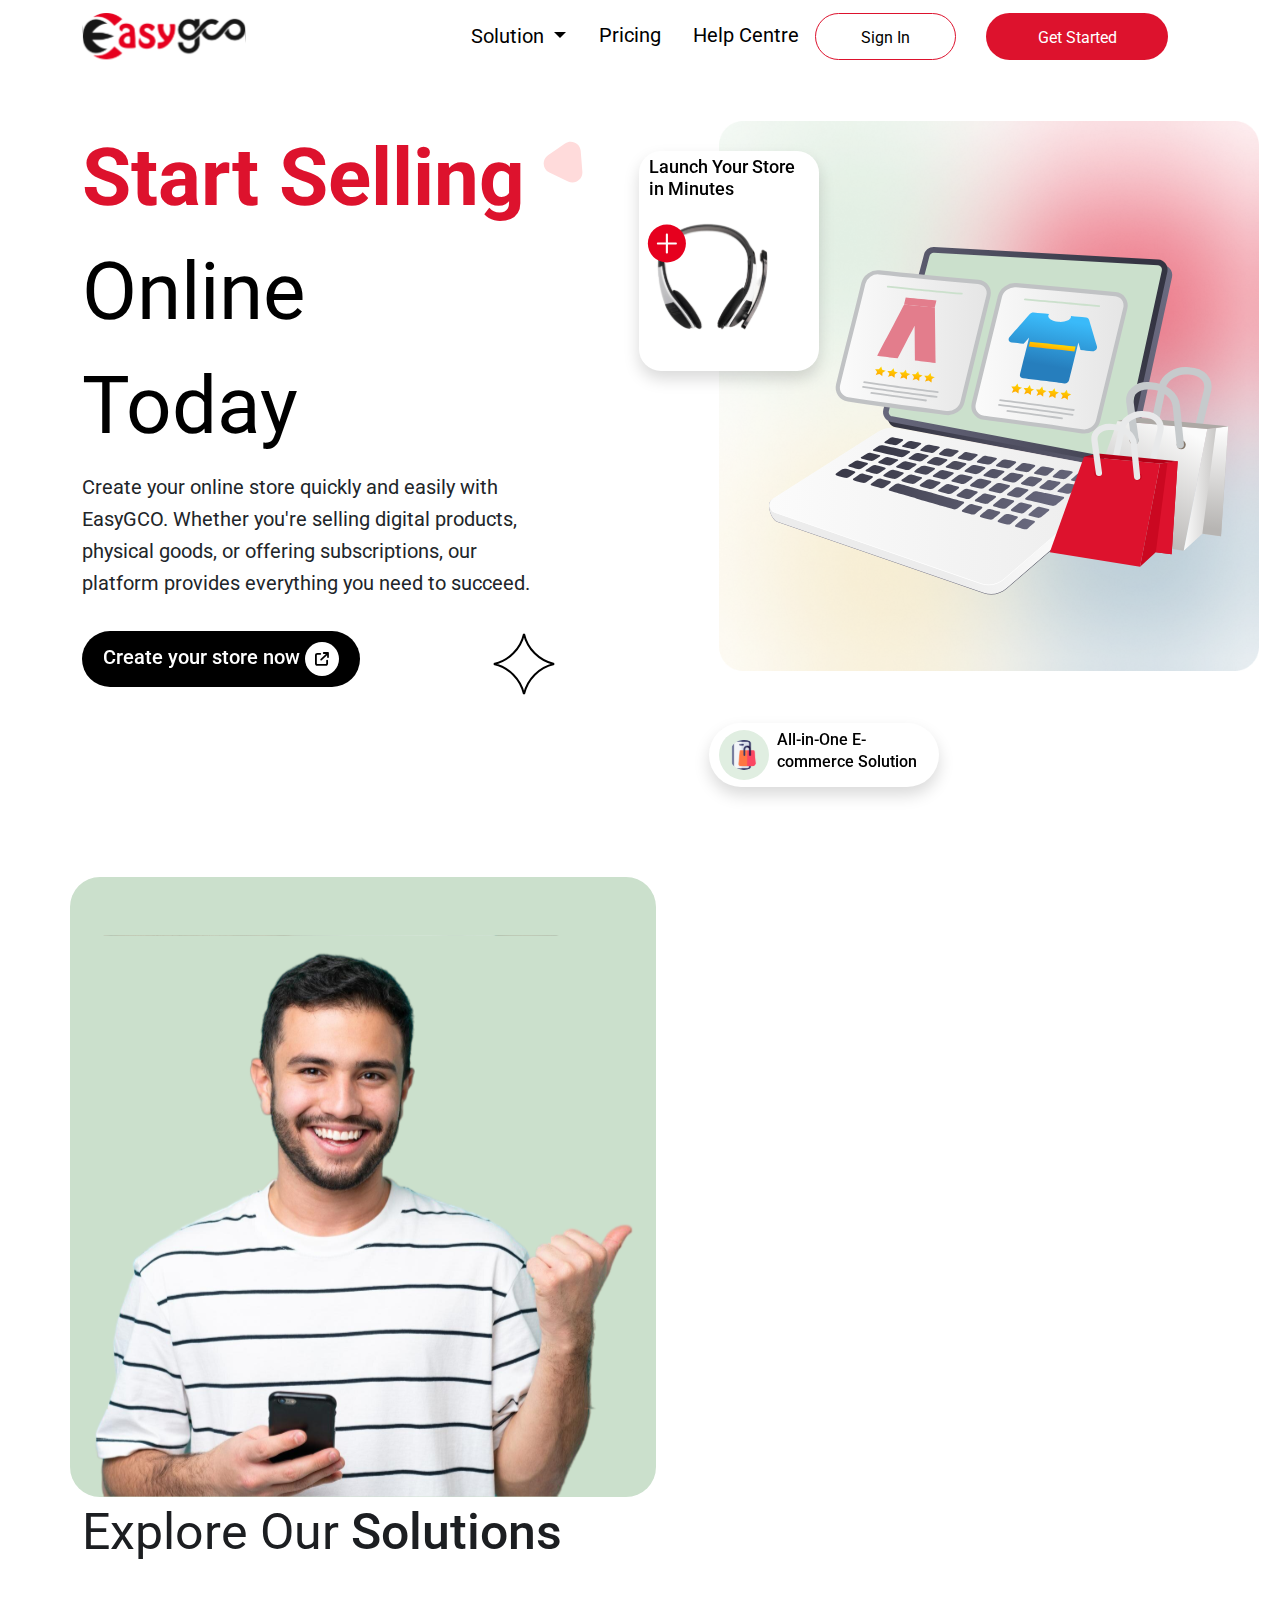
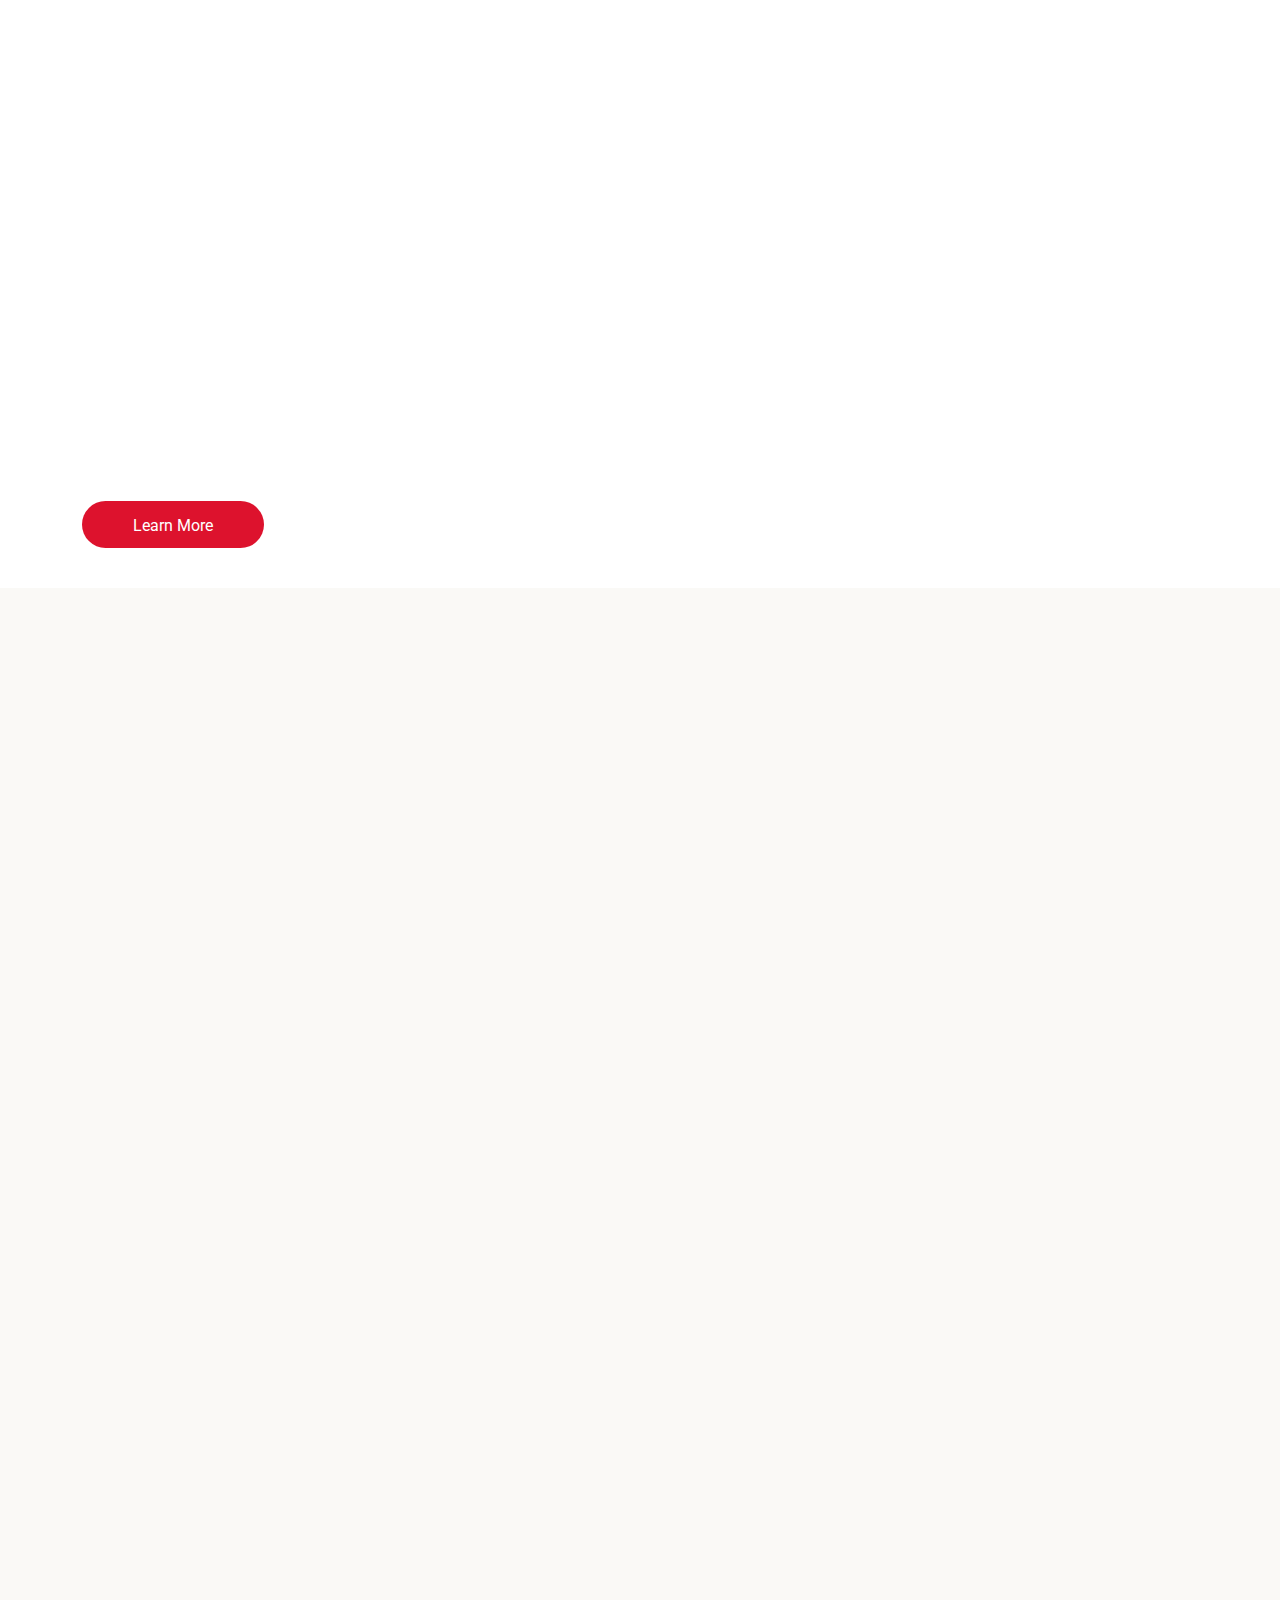
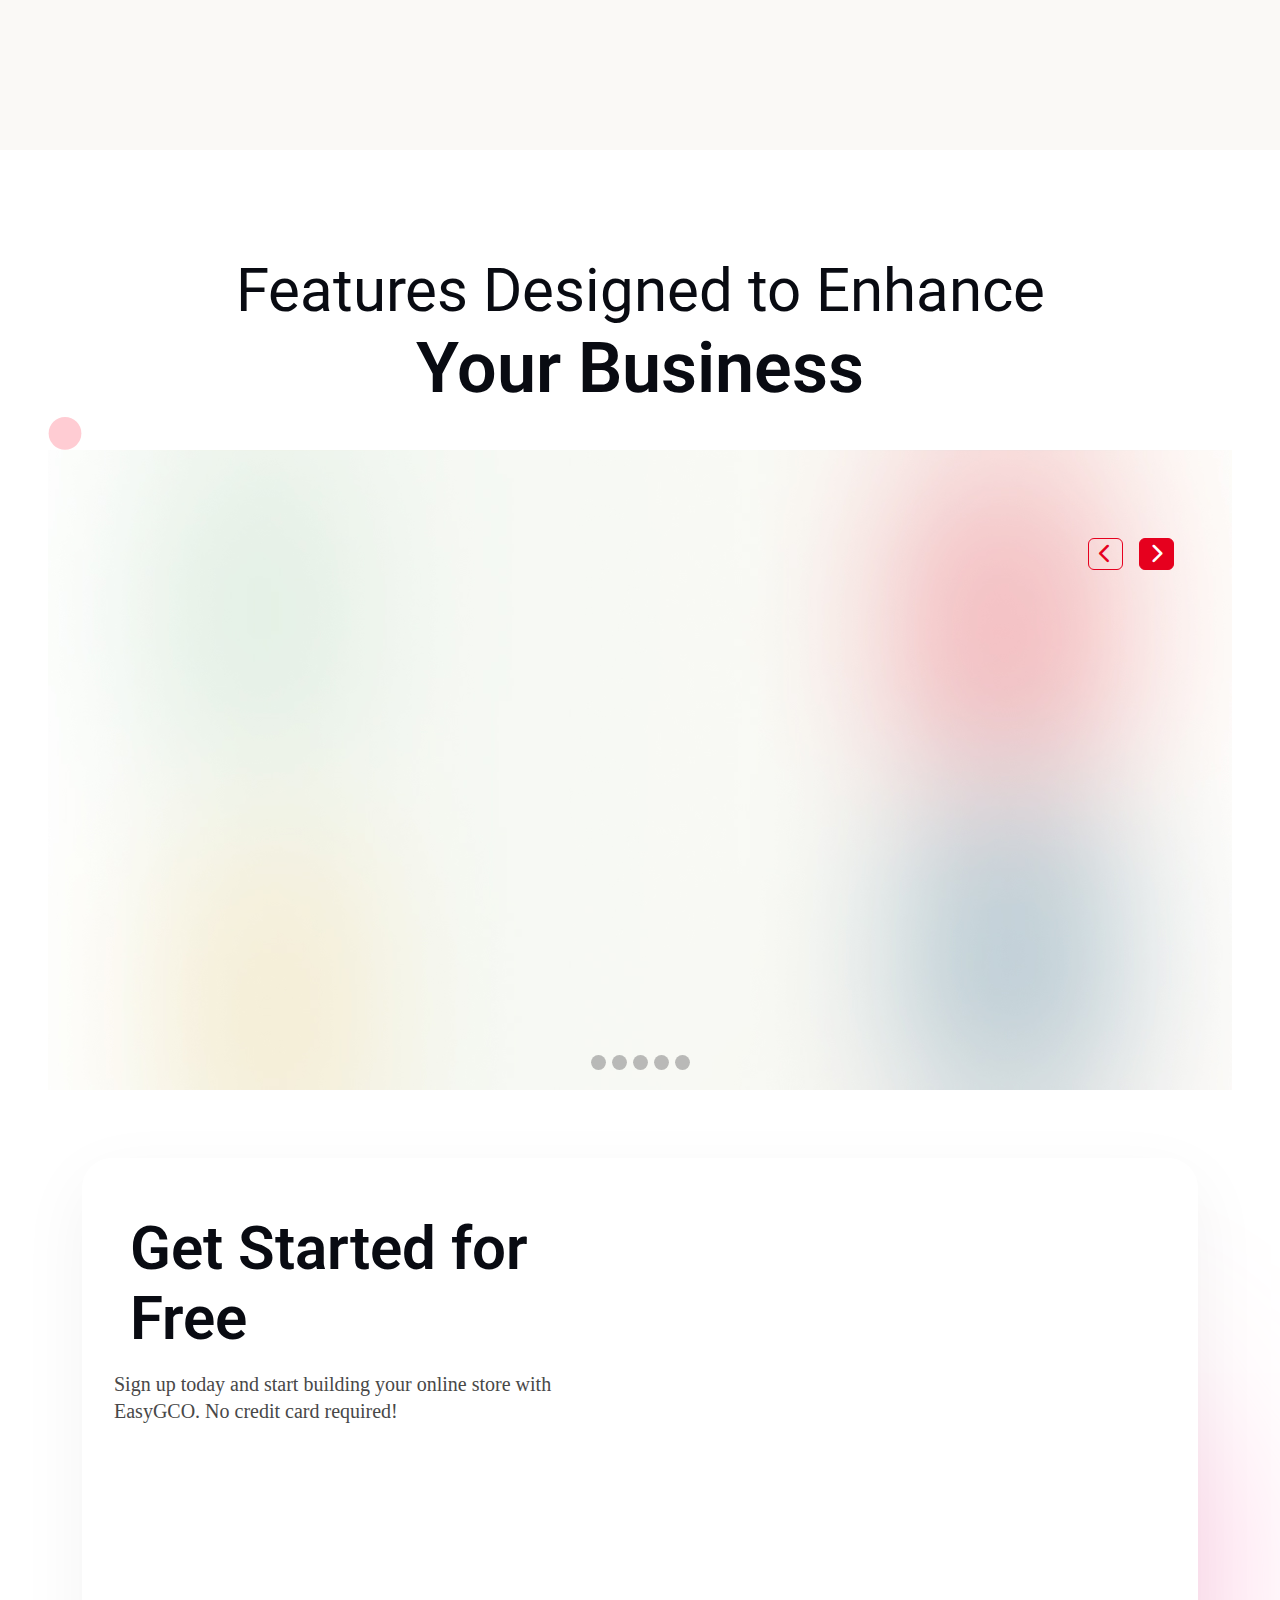
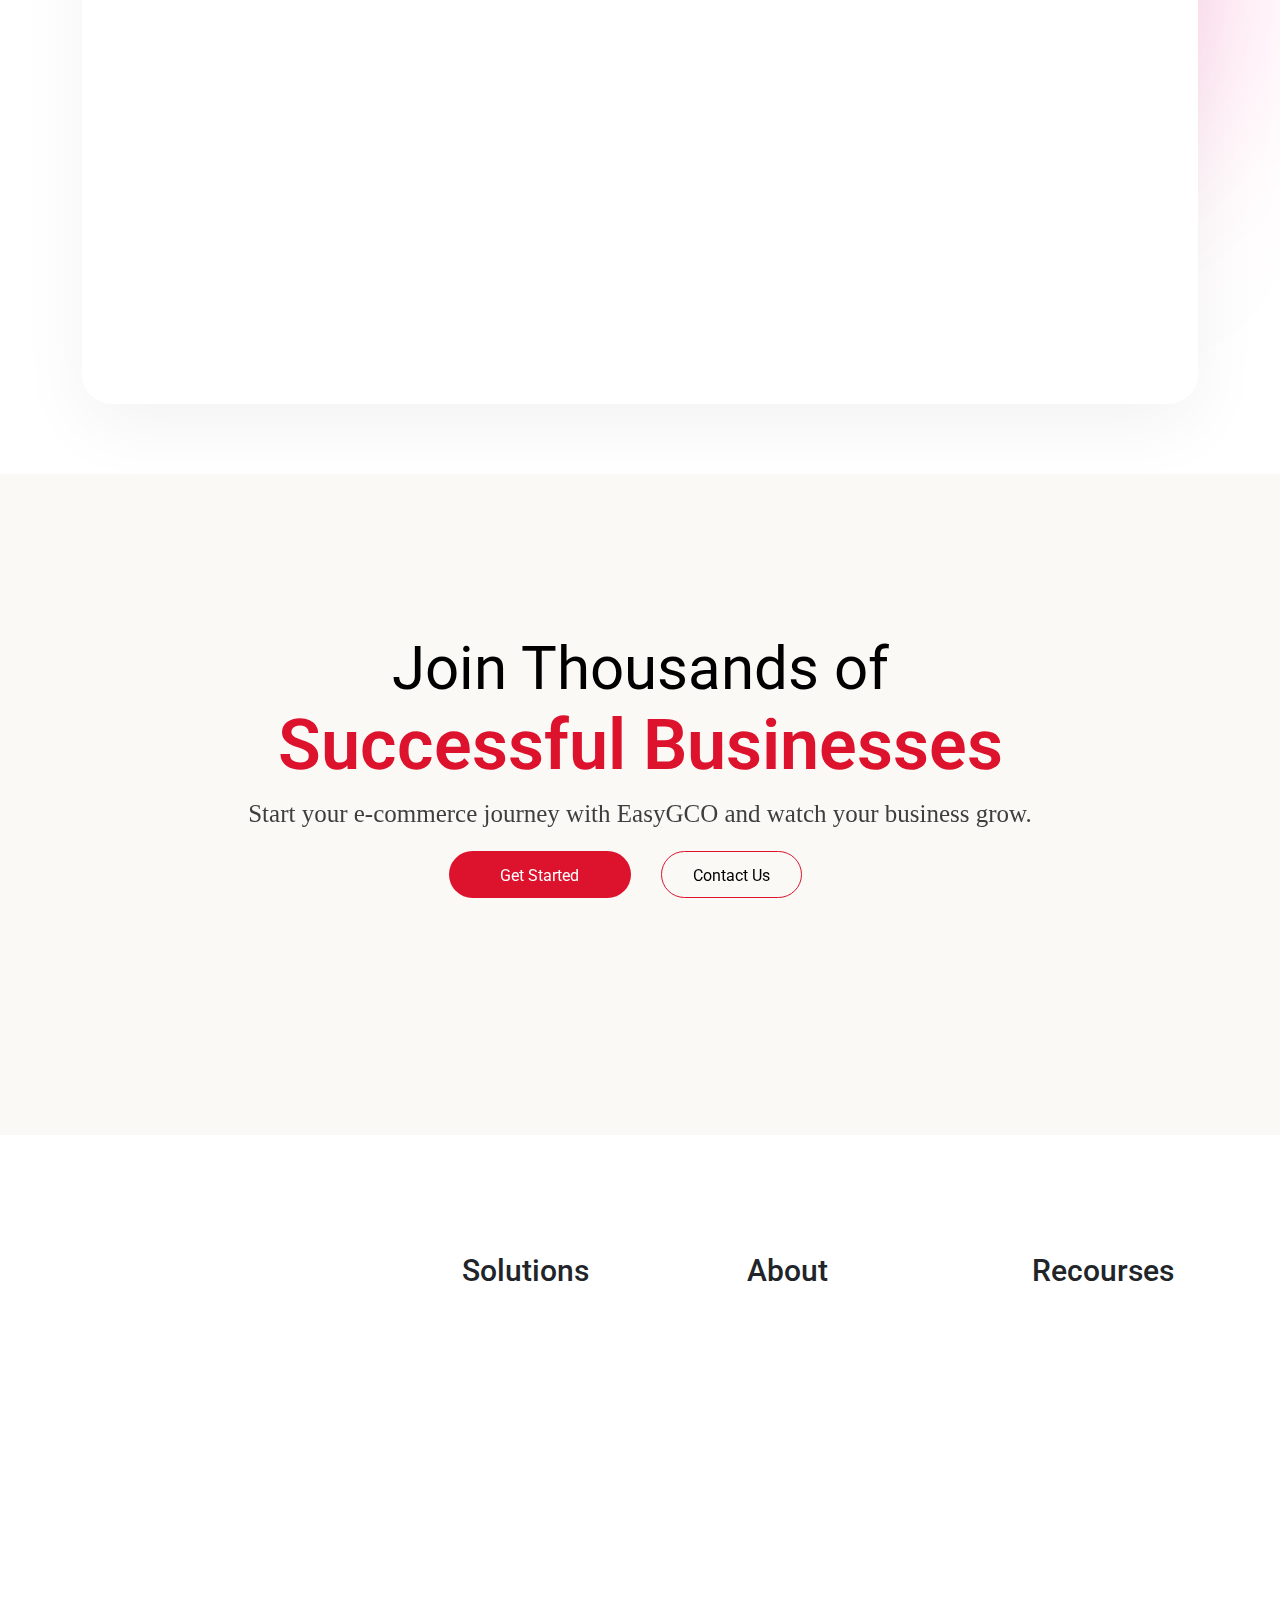
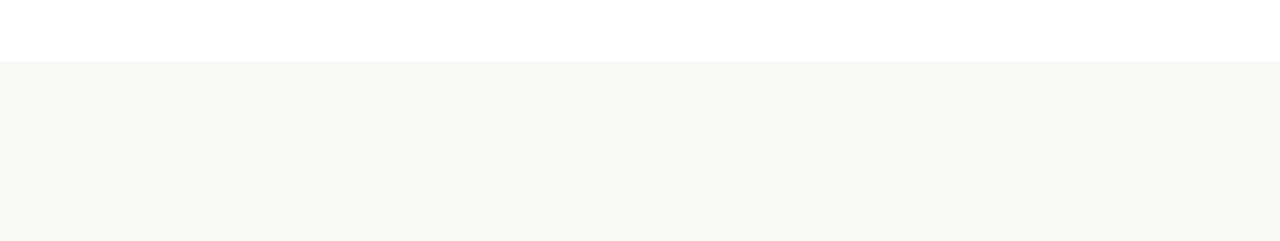
==== commit ec4c8994: "updated and add new files" ====
--- a/index.html
+++ b/index.html
@@ -16,6 +16,7 @@
       href="https://fonts.googleapis.com/css2?family=Roboto:ital,wght@0,100;0,300;0,400;0,500;0,700;0,900;1,100;1,300;1,400;1,500;1,700;1,900&display=swap"
       rel="stylesheet"
     />
+    <meta http-equiv="X-UA-Compatible" content="IE=edge" />
   </head>
 
   <body>
@@ -70,86 +71,91 @@
       <!-- ------------end navbar ------------------- -->
 
       <!-- ------------start landingpage ------------------- -->
-      <div class="landing pt-4 pb-4">
+
+      <div class="landing pt-5 pb-40 mb-30">
         <div class="container">
-          <div
-            class="row d-flex justify-content-center align-items-center pt-40 pb-20"
-          >
-            <div class="col-lg-6 mb-4 text-center text-md-start text-sm-start">
-              <div class="text">
-                <div
-                  class="d-lg-flex justify-content-end align-items-end d-sm-none position-relative"
-                >
+          <div class="wrapper-landing">
+            <div class="row d-flex gap-4">
+              <div
+                class="col-lg-5 mb-4 text-center text-md-start text-sm-start"
+              >
+                <div class="text">
+                  <div
+                    class="d-lg-flex justify-content-end align-items-end d-sm-none position-relative"
+                  >
+                    <img
+                      src="images/Polygon 1-img.svg"
+                      alt=""
+                      class="Polygon-1"
+                    />
+                  </div>
+                  <h1 class="fw-bold color-red fs-80 lh-114">
+                    Start Selling
+                    <span class="fw-normal d-block dark-color color-paragraph1"
+                      >Online Today</span
+                    >
+                  </h1>
+                  <p class="desc fw-normal fs-20 lh-32">
+                    Create your online store quickly and easily with EasyGCO.
+                    Whether you're selling digital products, physical goods, or
+                    offering subscriptions, our platform provides everything you
+                    need to succeed.
+                  </p>
+                  <a
+                    class="btn rounded-pill d-inline-block mt-3 my-3 create-store-btn bg-dark-color"
+                    data-aos="fade-right"
+                    href="#"
+                    >Create your store now
+                    <i
+                      class="fa-solid fa-arrow-up-right-from-square dark-color fs-14"
+                    ></i
+                  ></a>
+                  <div
+                    class="d-flex justify-content-end align-items-end position-relative"
+                  >
+                    <img
+                      src="images/star-sec1-img.svg"
+                      alt=""
+                      class="star-sec1-img"
+                    />
+                  </div>
+                </div>
+              </div>
+              <div class="col-lg-6 position-relative img-content">
+                <img
+                  src="images/img-background.png"
+                  alt=""
+                  class="bg-landing-index img-fluid"
+                />
+
+                <div class="headphone shadow" data-aos="zoom-in-left">
+                  <h4 class="text-start fs-18 fw dark-color lh-22">
+                    Launch Your Store in Minutes
+                  </h4>
                   <img
-                    src="images/Polygon 1-img.svg"
+                    src="images/headphone-img.svg"
+                    class="p-lg-2 head-img"
                     alt=""
-                    class="Polygon-1"
                   />
                 </div>
-                <h1 class="fw-bold color-red fs-80 lh-114">
-                  Start Selling
-                  <span class="fw-normal d-block dark-color color-paragraph1"
-                    >Online Today</span
-                  >
-                </h1>
-                <p class="desc fw-normal fs-20 lh-32">
-                  Create your online store quickly and easily with EasyGCO.
-                  Whether you're selling digital products, physical goods, or
-                  offering subscriptions, our platform provides everything you
-                  need to succeed.
-                </p>
-                <a
-                  class="btn rounded-pill d-inline-block mt-3 my-3 create-store-btn bg-dark-color"
-                  data-aos="fade-right"
-                  href="#"
-                  >Create your store now
-                  <i
-                    class="fa-solid fa-arrow-up-right-from-square dark-color fs-14"
-                  ></i
-                ></a>
-                <div
-                  class="d-flex justify-content-end align-items-end position-relative"
-                >
-                  <img
-                    src="images/star-sec1-img.svg"
-                    alt=""
-                    class="star-sec1-img"
-                  />
-                </div>
-              </div>
-            </div>
-            <div
-              class="col-lg-6 position-relative img-content d-flex justify-content-center align-items-center"
-            >
-              <div class="headphone shadow" data-aos="zoom-in-left">
-                <h4 class="text-start fs-18 fw dark-color lh-22">
-                  Launch Your Store in Minutes
-                </h4>
+
                 <img
-                  src="images/headphone-img.svg"
-                  class="p-lg-2 head-img"
-                  alt=""
-                />
-              </div>
-              <div
-                class="lap-img d-flex justify-content-center align-items-center"
-              >
-                <img
-                  class="img-fluid d-block"
+                  class="img-fluid d-block lap-img"
                   src="images/laptop-img.svg"
                   alt=""
                 />
-              </div>
-              <div
-                class="ecommerce d-flex justify-content-center align-items-center shadow"
-                data-aos="fade-down-right"
-              >
-                <img src="images/online-shop-img.svg" alt="" />
-                <h5
-                  class="text-start p-lg-2 d-inline fs-16 fw-500 lh-22 dark-color"
+
+                <div
+                  class="ecommerce d-flex justify-content-center align-items-center shadow"
+                  data-aos="fade-down-right"
                 >
-                  All-in-One E-commerce Solution
-                </h5>
+                  <img src="images/online-shop-img.svg" alt="" />
+                  <h5
+                    class="text-start p-lg-2 d-inline fs-16 fw-500 lh-22 dark-color"
+                  >
+                    All-in-One E-commerce Solution
+                  </h5>
+                </div>
               </div>
             </div>
           </div>
@@ -158,7 +164,7 @@
       <!-- ------------end landingpage ------------------- -->
       <!-- ------------start Solution section ------------------- -->
 
-      <div class="solutions pt-5 pb-5">
+      <div class="solutions pt-60 mt-50 pb-40">
         <div class="container">
           <div
             class="row d-flex flex-column-reverse flex-lg-row justify-content-between"
@@ -424,7 +430,7 @@
             >
               <div class="carousel-inner">
                 <div class="carousel-item active">
-                  <div class="card shadow-sm" data-aos="fade-down">
+                  <div class="card shadow-sm" data-aos="fade-down" >
                     <div class="card-body text-left" id="card-one">
                       <img src="images/sec3-icon1.svg" alt="" />
                       <h5 class="card-title">Customizable Store</h5>
@@ -499,6 +505,7 @@
                   data-bs-to="0"
                   aria-current="true"
                   aria-label="1"
+                  class="active-indicator"
                 ></button>
                 <button
                   type="button"
@@ -511,6 +518,20 @@
                   data-bs-target="#carouselExampleIndicators"
                   data-bs-to="2"
                   aria-label=" 3"
+                ></button>
+                <button
+                  type="button"
+                  data-bs-target="#carouselExampleIndicators"
+                  data-bs-to="4"
+                  aria-current="true"
+                  aria-label="5"
+                ></button>
+                <button
+                  type="button"
+                  data-bs-target="#carouselExampleIndicators"
+                  data-bs-to="6"
+                  aria-current="true"
+                  aria-label="7"
                 ></button>
               </div>
             </div>
--- a/css/framework.css
+++ b/css/framework.css
@@ -10,6 +10,9 @@
 .color-red {
   color: var(--primary-color);
 }
+.color-white{
+  color: white;
+}
 .color-subhead1 {
   color: rgba(9, 11, 18, 1);
 }
@@ -47,6 +50,9 @@
     background-color: rgba(184, 217, 186, 1);
     ;
 }
+.bg-red-color{
+  background-color: var(--icon-color);
+}
 
 
 
@@ -107,6 +113,9 @@
 .fs-60 {
   font-size: 60px;
 }
+.fs-70 {
+  font-size: 70px;
+}
 .fs-80 {
   font-size: 80px;
 }
@@ -174,10 +183,14 @@
 .mt-50 {
   margin-top: 50px;
 }
+.mt-60 {
+  margin-top: 60px;
+}
 
 .mb-30 {
   margin-bottom: 30px;
 }
+
 .mb-10 {
     margin-bottom: 10px;
   }
@@ -190,7 +203,9 @@
 .ml-20 {
   margin-left: 20px;
 }
-
+.mr-10 {
+  margin-left: 10px;
+}
 .pt-20 {
   padding-top: 20px;
 }
@@ -230,6 +245,9 @@
   padding-left: 20px;
 }
 .pr-50 {
+    padding-right: 50px;
+  }
+  .pr-10 {
     padding-right: 50px;
   }
 
@@ -278,4 +296,12 @@
   .lh-sm-80 {
     line-height: 80px;
 }
-}
+.fs-sm-14 {
+  font-size: 14px;
+}
+.row-sm-column{
+  display: flex;
+  flex-direction: column;
+}
+
+}
--- a/css/style.css
+++ b/css/style.css
@@ -106,21 +106,19 @@
   padding: 10px;
 }
 
-.landing .img-content {
-  background-image: url(../images/img-background.png);
-  background-position: center;
-  background-size: cover;
-  border-radius: 30px;
-  width: 480px;
-  height: 500px;
-  cursor: pointer;
-}
+.bg-landing-index {
+  width: 540px;
+  height: 550px;
+  position: absolute;
+  left: 150px;
+}
+
 .landing .img-content .headphone {
   position: absolute;
   top: 30px;
-  left: -70px;
-  background-color: white;
-  width: 150px;
+  left: 70px;
+  background-color: white;
+  width: 180px;
   height: 220px;
   border-radius: 22.07px;
 }
@@ -129,15 +127,18 @@
   padding: 5px 10px;
 }
 
-.landing .img-content .lap-img .img-fluid {
-  width: 380px;
-  height: 324px;
-}
-.landing .img-content .ecommerce {
-  position: absolute;
-  bottom: 0px;
-  background-color: white;
-  left: -20px;
+.lap-img {
+  position: absolute;
+  width: 460px;
+  height: 400px;
+  top: 100px;
+  left: 200px;
+}
+.ecommerce {
+  position: absolute;
+  bottom: -60px;
+  background-color: white;
+  left: 140px;
   border-radius: 57px;
   width: 230px;
   height: 64px;
@@ -149,12 +150,10 @@
   padding: 10px;
 }
 
-.sec1-sm-img {
-  display: none;
-}
 .Polygon-1 {
   position: absolute;
   top: 20px;
+  right: -50px;
 }
 .star-sec1-img {
   position: absolute;
@@ -162,49 +161,36 @@
 }
 
 @media (max-width: 991px) {
-  .landing .img-content {
-    width: 350px;
-    height: 369.46px;
-    padding: 60px;
-  }
-  .landing .img-content .lap-img {
-    width: 297.41px;
-    height: 225px;
-  }
-  .landing .img-content .headphone {
-    width: 122px;
-    height: 144.79px;
-    position: absolute;
-    left: 200px;
-    top: -50px;
-  }
-  .landing .img-content .headphone .head-img {
-    width: 81.11px;
-    height: 74.41px;
-  }
-  .landing .img-content .headphone h4 {
-    font-size: 12.07px;
-    font-weight: 500;
-    line-height: 14.14px;
-  }
-  .landing .img-content .ecommerce {
-    position: absolute;
-    top: 10px;
-    width: 172px;
-    height: 43px;
-  }
-  .landing .img-content .ecommerce h5 {
-    font-size: 11px;
-    font-weight: 500;
-    line-height: 14.69px;
-    text-align: left;
-  }
+  .wrapper-landing {
+    margin-bottom: 500px;
+  }
+  .bg-landing-index {
+    position: absolute;
+    width: 100%;
+    left: 0;
+  }
+
+  .lap-img {
+    position: absolute;
+    width: 440px;
+    left: 40px;
+    top: 120px;
+  }
+
   .Polygon-1 {
     display: none;
   }
-  .landing .img-content .lap-img .img-fluid {
-    width: 350px;
-    height: 369.46px;
+  .landing .img-content .headphone {
+    height: 180px;
+    position: absolute;
+    left: 250px;
+    top: -50px;
+  }
+
+  .ecommerce {
+    position: absolute;
+    top: 10px;
+    left: 0;
   }
 }
 
@@ -401,13 +387,9 @@
 
 .carousel-inner .carousel-item {
   display: flex;
-  gap: 10px;
-}
-
-.carousel-item {
-  display: flex;
   gap: 1rem;
 }
+
 
 .card {
   flex: 0 0 auto;
@@ -416,11 +398,8 @@
   border-radius: 37px;
   transition: transform 0.2s;
   padding: 40px 0;
-  /* margin-bottom: 15px; */
-}
-.carousel-inner .row .card #card-one {
-  height: 402px;
-}
+}
+
 .carousel-inner .row .card .card-body {
   height: 300px;
 }
@@ -463,9 +442,7 @@
   background-color: rgba(123, 123, 123, 1);
 }
 
-/* .carousel-indicators .active {
-  background-color: rgba(230, 0, 30, 1);
-} */
+
 
 @media (max-width: 991px) {
   .nextprev {
@@ -498,11 +475,7 @@
   }
 }
 
-@media (min-width: 992px) {
-  .row-features > div {
-    display: block;
-  }
-}
+
 @media (min-width: 768px) {
   .carousel-inner {
     display: flex;
@@ -532,6 +505,7 @@
 }
 
 .active-indicator {
+  background-color:rgba(230, 0, 30, 1);;
   color: #0077b5;
 }
 
@@ -1620,6 +1594,7 @@
 @media (max-width: 991px) {
   .row {
     gap: 80px;
+    flex-direction: column;
   }
   .border-subscription {
     width: 480px;
@@ -1873,3 +1848,415 @@
 }
 /* ****************************** end order traking style************************* */
 /* *************************************************** end shipping page style************* ************************* */
+
+/* *************************************************** start Payment-Gatways page style************* ************************* */
+/* ******************************start landing payment-gatways styles ***********************/
+.payment-images {
+  width: 250px;
+  height: 350px;
+  left: 100px;
+}
+.select-gatway {
+  left: 50px;
+  top: -20px;
+}
+.map-payments {
+  width: 640px;
+  height: 406px;
+}
+/* ******************************end landing payment-gatways styles ***********************/
+
+/* ******************************start transaction styles ***********************/
+
+.man-hand {
+  position: absolute;
+  left: 0;
+  bottom: 0;
+}
+.lock {
+  position: absolute;
+  right: 100px;
+  top: 100px;
+  width: 145px;
+  height: 145px;
+}
+.transaction-sm-star {
+  position: absolute;
+  bottom: 30px;
+  left: 320px;
+}
+.transaction-lg-star {
+  position: absolute;
+  bottom: 30px;
+  left: 340px;
+}
+.green-circle-transaction {
+  position: absolute;
+  left: 190px;
+}
+.above-arrow-transaction {
+  position: absolute;
+  left: 205px;
+  top: 20px;
+}
+.bottom-arrow-transaction {
+  position: absolute;
+  left: 205px;
+  top: 50px;
+}
+.black-bg1-transaction {
+  position: absolute;
+  top: 150px;
+  left: 163px;
+}
+.black-bg2-transaction {
+  background-image: url(../images/payments-gatways/black-bg2-transaction.svg);
+  background-position: center;
+  background-size: cover;
+  position: absolute;
+  width: 139.9px;
+  height: 97.9px;
+  top: 170px;
+  left: 163px;
+}
+.mm-yy {
+  font-family: Open Sans;
+  font-size: 8px;
+  line-height: 10.89px;
+  color: rgba(255, 255, 255, 0.38);
+}
+
+.pngwin {
+  width: 20px;
+  height: 20px;
+}
+
+@media (max-width: 991px) {
+  .green-circle-transaction {
+    position: absolute;
+    top: 0px;
+  }
+  .lock {
+    position: absolute;
+    right: 0px;
+    top: 60px;
+    width: 130px;
+    height: 130px;
+  }
+  .man-hand {
+    position: absolute;
+    left: 10px;
+  }
+  .black-bg1-transaction {
+    position: absolute;
+    left: 173px;
+  }
+  .black-bg2-transaction {
+    position: absolute;
+    top: 170px;
+    left: 173px;
+  }
+  .map-payments {
+    width: 100%;
+    height: 406px;
+  }
+  .bg-transaction {
+    width: 100%;
+  }
+}
+/* ******************************end transaction styles ***********************/
+
+/* ******************************start curriences styles ***********************/
+
+.bg-curriences {
+  padding: 20px;
+}
+.line-true-curriences {
+  position: absolute;
+  top: 50px;
+  left: 70px;
+}
+
+.monyes {
+  position: absolute;
+  border-radius: 20px;
+  padding: 10px;
+  width: 350px;
+  top: 100px;
+  background-color: white;
+  left: 100px;
+}
+.each-money {
+  padding: 10px 40px;
+  border-radius: 20px;
+}
+.jpy {
+  margin-left: -30px;
+}
+/* ******************************end curriences styles ***********************/
+
+/* ******************************start Cryptocurrency styles ***********************/
+
+.bg-Cryptocurrency {
+  width: 643px;
+  height: 431px;
+}
+.financial-payment-Cryptocurrency {
+  position: absolute;
+  top: 14px;
+}
+.arrow-Cryptocurrency {
+  position: absolute;
+  top: 0;
+  right: 0;
+}
+.true-Cryptocurrency {
+  position: absolute;
+  top: 100px;
+  left: 180px;
+}
+.payment-text {
+  position: absolute;
+  top: 160px;
+  left: 180px;
+}
+.Cryptocurrency-payment-types {
+  position: absolute;
+  top: 220px;
+  left: 160px;
+  border-top: 1px solid rgba(228, 228, 228, 1);
+}
+.Crypto-icon {
+  width: 18px;
+  height: 18px;
+}
+/* ******************************end Cryptocurrency styles ***********************/
+
+/* ******************************start Fees styles ***********************/
+.fees-chart {
+  position: absolute;
+  width: 299px;
+  height: 219px;
+  border-radius: 20px;
+  background-color: white;
+  top: 100px;
+  right: 20px;
+  padding: 20px;
+}
+
+.fees-chart-img {
+  width: 229px;
+  height: 140px;
+  position: absolute;
+  bottom: 10px;
+  right: 20px;
+}
+.ten-thousand {
+  position: absolute;
+  padding: 5px 10px;
+  border-radius: 10px;
+  left: 140px;
+  top: 70px;
+}
+/* ******************************end Fees styles ***********************/
+
+/* ******************************start Integration styles ***********************/
+.realistic-laptop-integration {
+  position: absolute;
+  top: 50px;
+  left: 50px;
+}
+.code-icon-integration {
+  position: absolute;
+  padding: 20px;
+  border-radius: 10px;
+  top: 150px;
+  right: 70px;
+  background-color: white;
+}
+.girle-icon-integration {
+  position: absolute;
+  background-color: white;
+  border-radius: 50%;
+  padding: 15px;
+  top: 150px;
+  left: -40px;
+}
+/* ******************************end Integration styles ***********************/
+
+/* ******************************start Fees,Cryptocurrency,Integration media query styles ***********************/
+@media (max-width: 991px) {
+  .bg-Cryptocurrency {
+    width: 100%;
+  }
+  .financial-payment-Cryptocurrency {
+    position: absolute;
+    top: 29px;
+    width: 390px;
+    height: 417px;
+    left: 70px;
+  }
+
+  .arrow-Cryptocurrency {
+    position: absolute;
+    top: 60px;
+    right: 10px;
+  }
+  .true-Cryptocurrency {
+    position: absolute;
+    top: 150px;
+    left: 180px;
+    width: 30px;
+    height: 30px;
+  }
+  .payment-text {
+    position: absolute;
+    top: 180px;
+    left: 170px;
+  }
+  .Cryptocurrency-payment-types {
+    position: absolute;
+    left: 162px;
+  }
+  .Crypto-icon {
+    width: 12px;
+    height: 12px;
+  }
+  .realistic-laptop-integration {
+    width: 443px;
+  }
+  .code-icon-integration {
+    position: absolute;
+    padding: 10px;
+    top: 170px;
+    right: 20px;
+  }
+  .girle-icon-integration {
+    position: absolute;
+    padding: 15px;
+    top: 0px;
+    left: 30px;
+  }
+}
+/* ******************************end Fees,Cryptocurrency,Integration media query styles ***********************/
+/* *************************************************** end Payment-Gatways page style************* ************************* */
+.digital-bg {
+  width: 640px;
+}
+.store-digital-products {
+  padding: 15px 25px;
+}
+.digital-man-smiling {
+  position: absolute;
+  bottom: 0;
+  right: -40px;
+  width: 525px;
+  height: 437px;
+}
+.black-digital-shadow {
+  position: absolute;
+  bottom: 0;
+  width: 640px;
+}
+.circle-digital-product {
+  position: absolute;
+  top: 50px;
+  left: 60px;
+  width: 180px;
+}
+.digital-frame {
+  position: absolute;
+  top: 150px;
+  right: 30px;
+}
+.xxx-sm-red-circle {
+  position: absolute;
+  top: 0px;
+  left: 10px;
+}
+.xxx-sm-white-line {
+  width: 30px;
+}
+.white-product-lines {
+  position: absolute;
+  top: 50px;
+  left: 10px;
+}
+.text-sell,
+.text-digital-products {
+  font-family: "Homenaje", sans-serif;
+}
+.text-digital-products {
+  position: absolute;
+  bottom: 5px;
+  left: 20px;
+}
+
+.text-digital-images {
+  position: absolute;
+  bottom: 50px;
+  left: 20px;
+}
+@media (max-width: 991px) {
+  .digital-bg {
+    width: 100%;
+  }
+  .digital-man-smiling {
+    position: absolute;
+    width: 480px;
+    height: 350px;
+  }
+  .circle-digital-product {
+    width: 150px;
+  }
+  .digital-frame {
+    position: absolute;
+    top: 80px;
+  }
+  .black-digital-shadow {
+    position: absolute;
+    width: 96%;
+    left: 10px;
+  }
+}
+/* ** */
+.cardboard-boxes-physical-products {
+  width: 700px;
+}
+.brunette-girl-physical {
+  position: absolute;
+  bottom: 0;
+  right: 30px;
+  height: 420px;
+}
+.black-physical-shadow {
+  position: absolute;
+  bottom: 0;
+  left: 12px;
+  width: 96.5%;
+}
+.text-physical-images,
+.text-physical-products {
+  font-family: "Homenaje", sans-serif;
+}
+.text-physical-images {
+  position: absolute;
+  bottom: 50px;
+  left: 50px;
+}
+.text-physical-products {
+  position: absolute;
+  bottom: 5px;
+  left: 50px;
+}
+@media (max-width: 991px) {
+  .brunette-girl-physical {
+    height: 300px;
+  }
+  .black-physical-shadow {
+    position: absolute;
+    bottom: 0;
+    left: 12px;
+    width: 95%;
+  }
+}
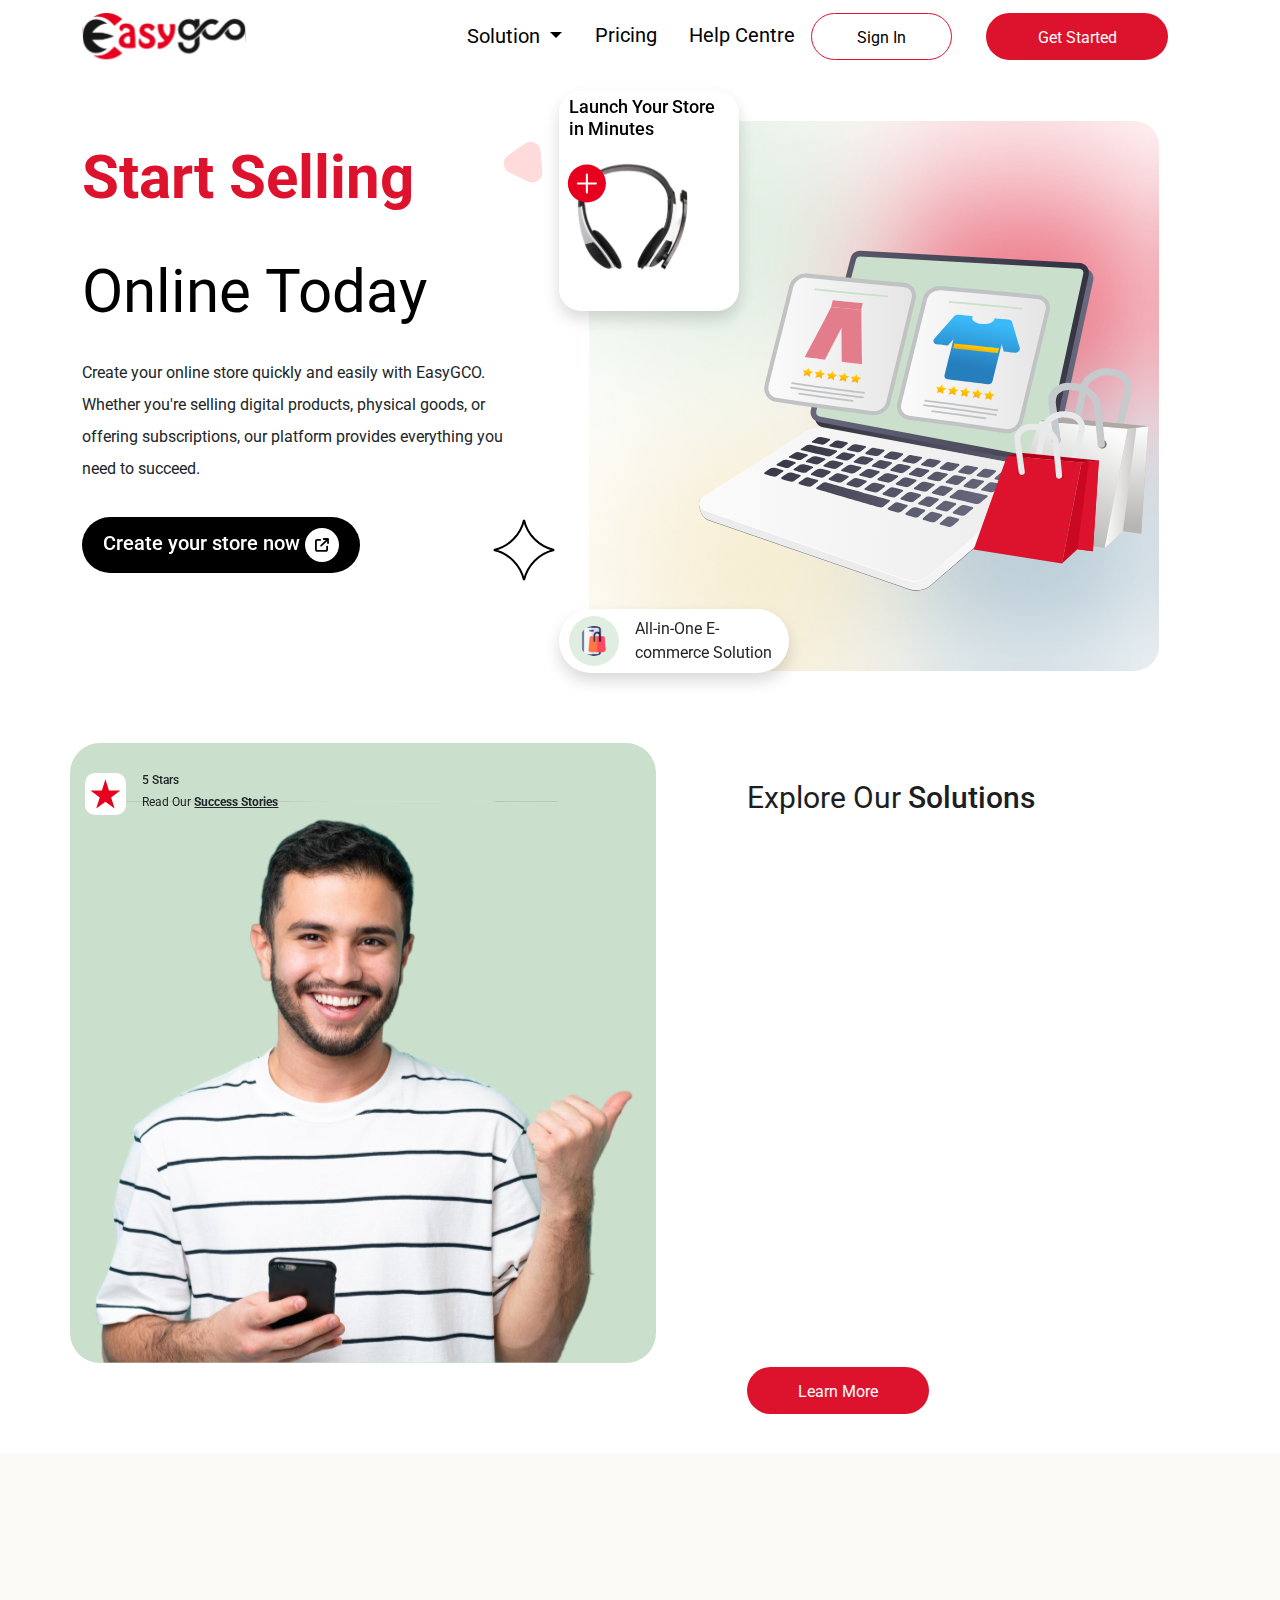
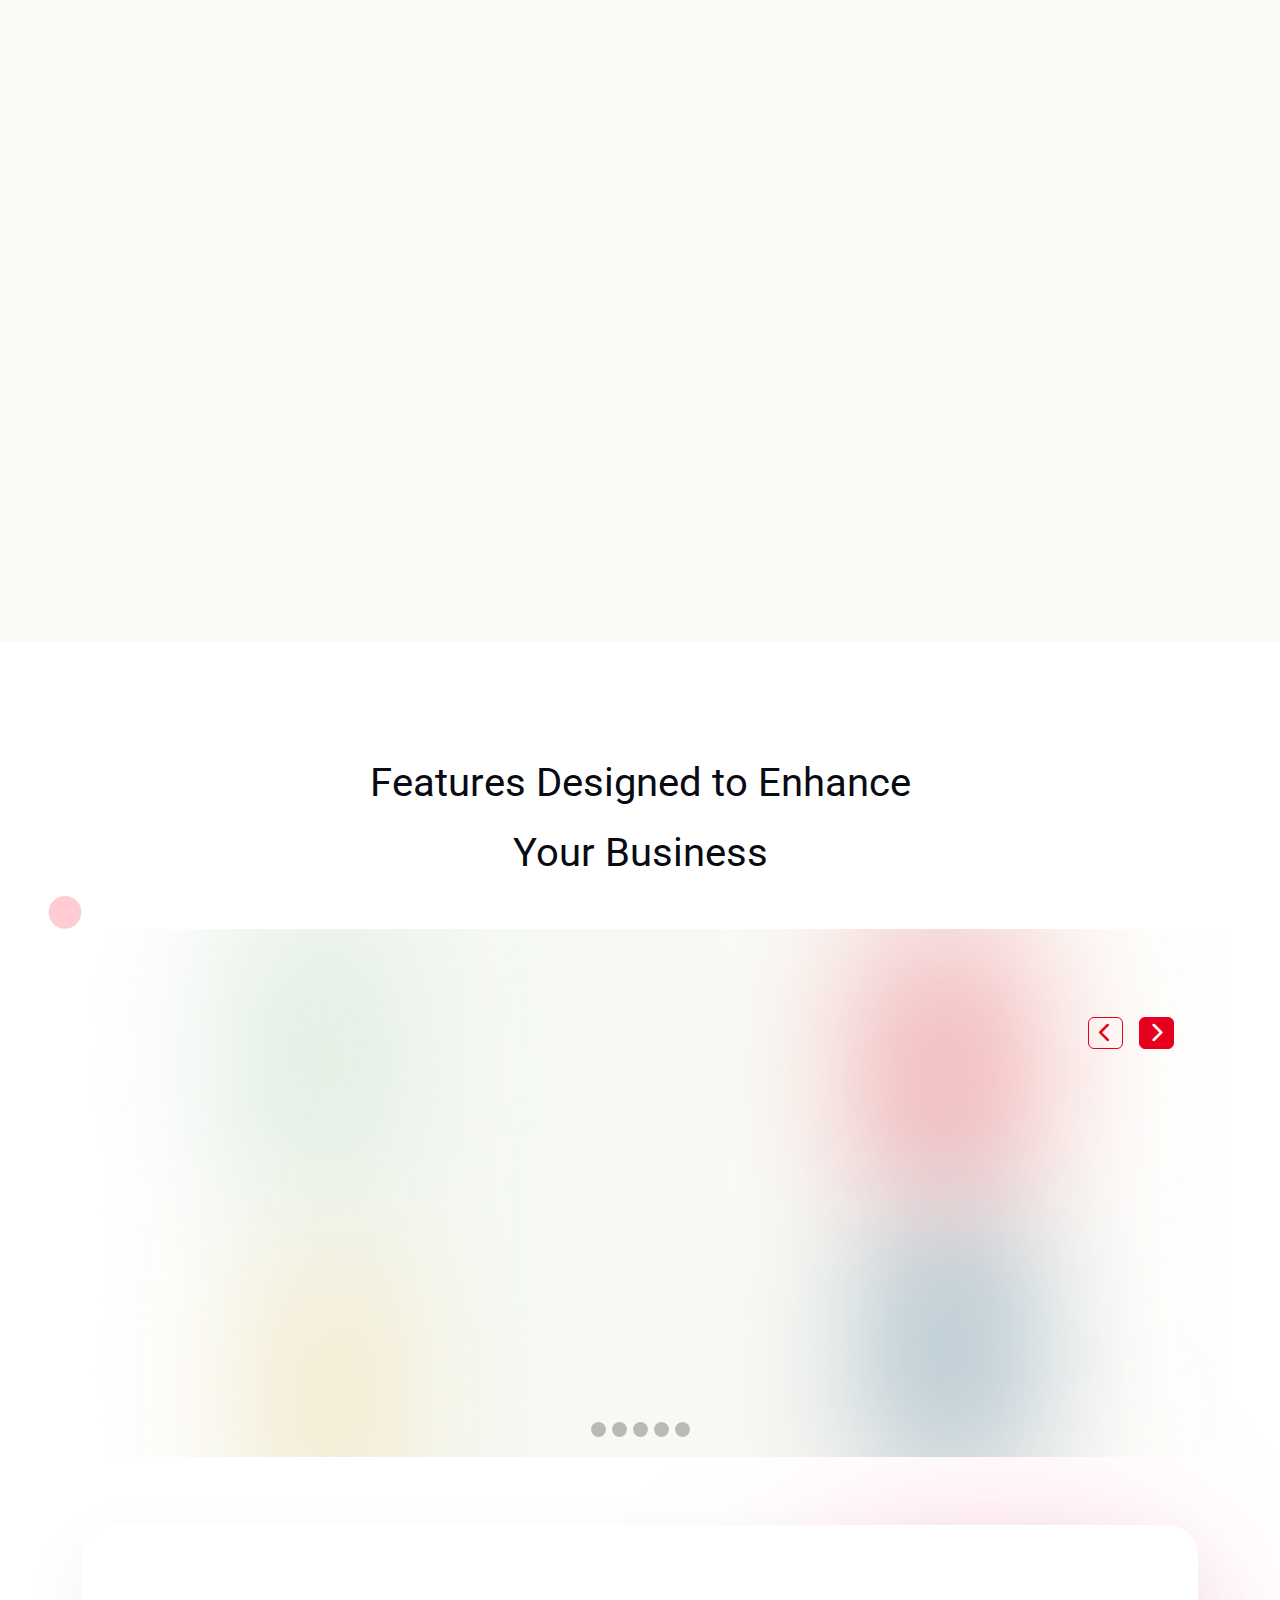
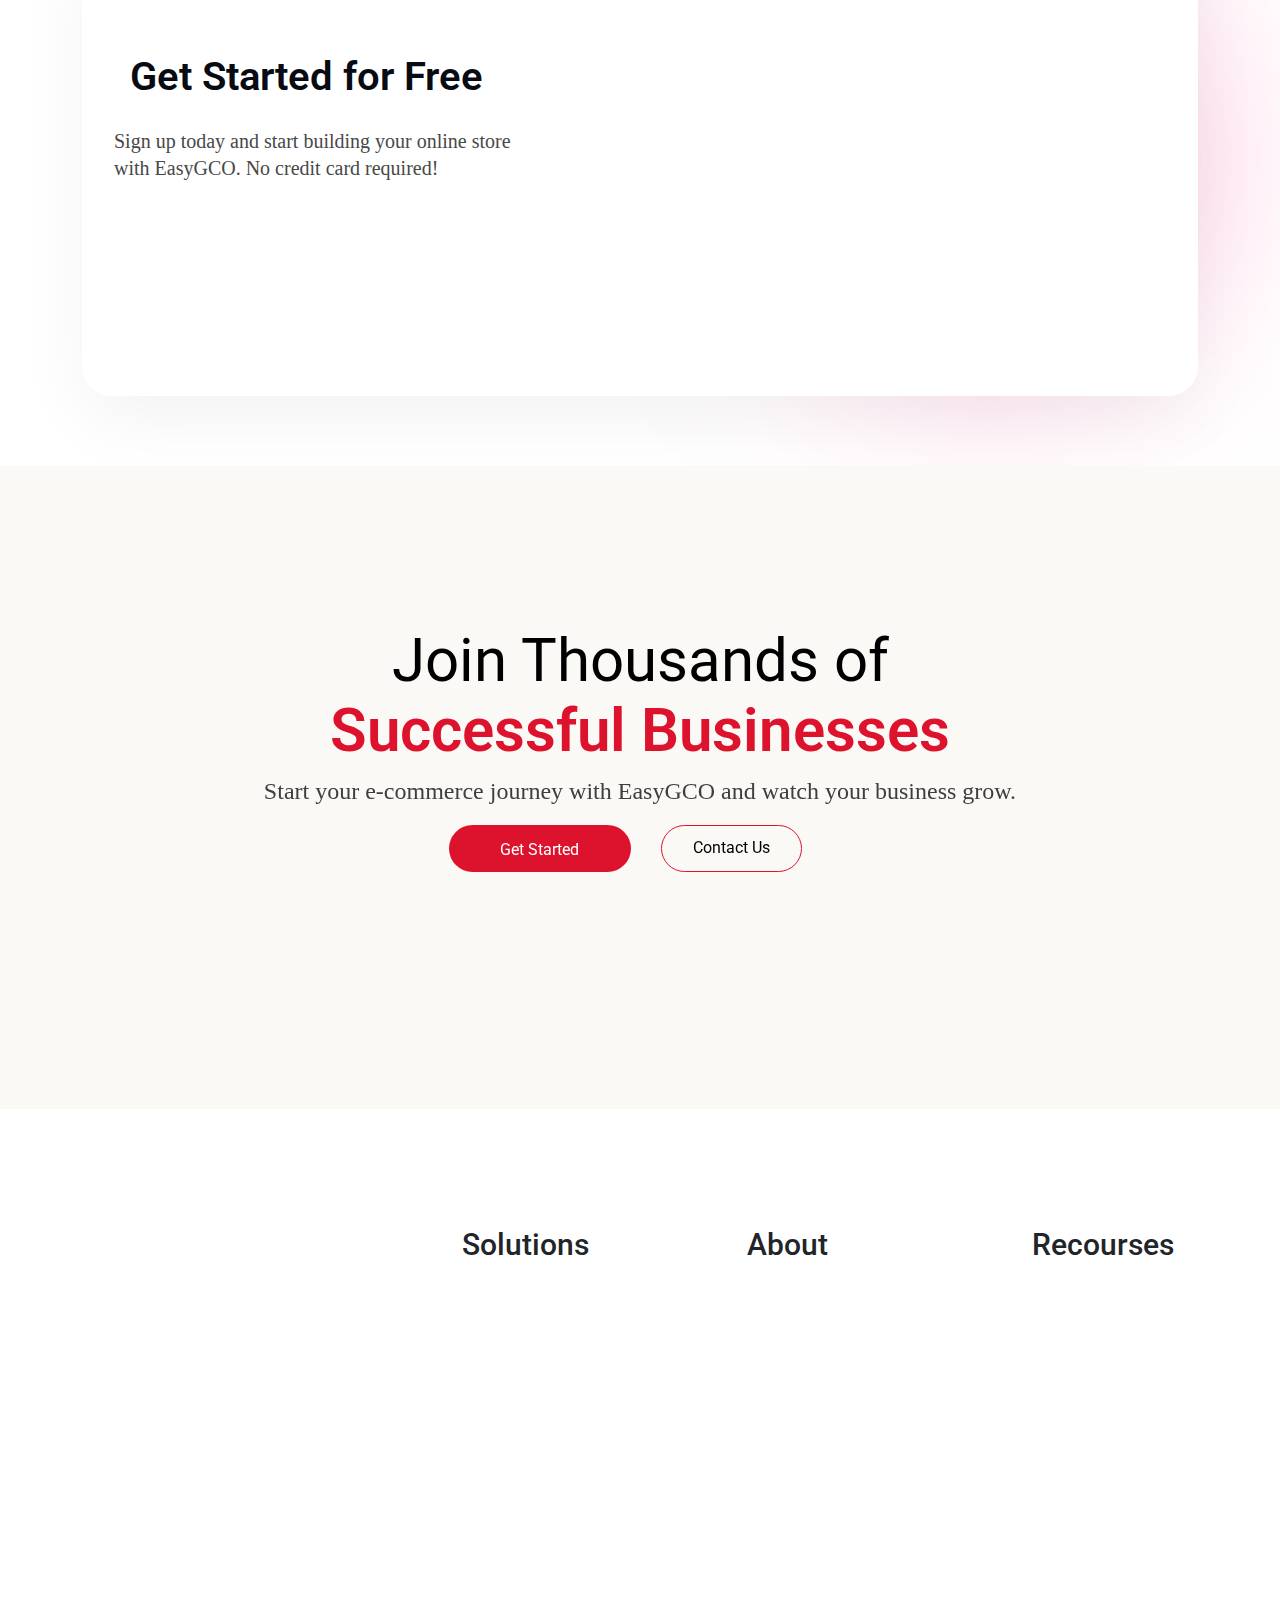
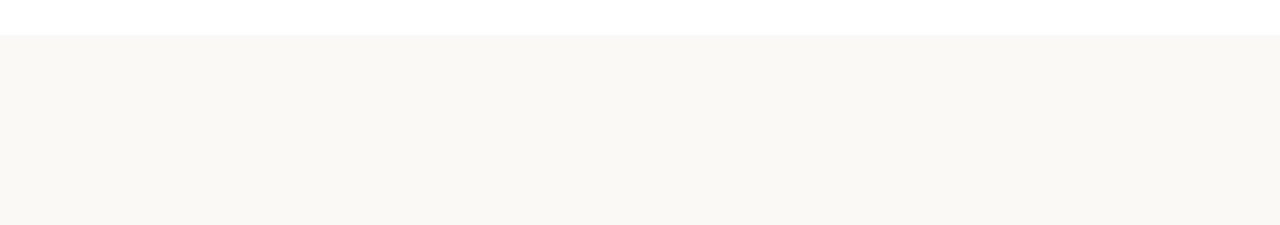
==== commit ef4641a5: "updates" ====
--- a/index.html
+++ b/index.html
@@ -1,188 +1,134 @@
 <!DOCTYPE html>
 <html lang="en">
-  <head>
-    <meta charset="UTF-8" />
-    <meta name="viewport" content="width=device-width, initial-scale=1.0" />
-    <title>Selling Online Website</title>
-    <link rel="stylesheet" href="css/bootstrap.min.css" />
-    <link rel="stylesheet" href="css/all.min.css" />
-    <link rel="stylesheet" href="css/framework.css" />
-    <link rel="stylesheet" href="css/style.css" />
-    <link rel="preconnect" href="https://fonts.googleapis.com" />
-    <link rel="preconnect" href="https://fonts.gstatic.com" crossorigin />
-    <link href="https://unpkg.com/aos@2.3.1/dist/aos.css" rel="stylesheet" />
-
-    <link
-      href="https://fonts.googleapis.com/css2?family=Roboto:ital,wght@0,100;0,300;0,400;0,500;0,700;0,900;1,100;1,300;1,400;1,500;1,700;1,900&display=swap"
-      rel="stylesheet"
-    />
-    <meta http-equiv="X-UA-Compatible" content="IE=edge" />
-  </head>
-
-  <body>
-    <div class="container-fluid header position-relative overflow-hidden p-0">
-      <!-- ------------start navbar ------------------- -->
-      <nav class="navbar navbar-expand-lg">
-        <div class="container">
-          <img src="images/logo-img.svg" alt="" class="logo" />
-          <button
-            class="navbar-toggler"
-            type="button"
-            data-bs-toggle="collapse"
-            data-bs-target="#main"
-            aria-controls="main"
-            aria-expanded="false"
-            aria-label="Toggle navigation"
-          >
-            <i class="fa-solid fa-bars"></i>
-          </button>
-          <div class="collapse navbar-collapse" id="main">
-            <ul class="navbar-nav ms-auto mb-2 mb-lg-0">
-              <li class="nav-item dropdown position-relative">
-                <a
-                  class="nav-link active p-2 p-lg-3 btn dropdown-toggle"
-                  href="#"
-                  role="button"
-                  id="dropdownMenuLink"
-                  data-bs-toggle="dropdown"
-                  aria-expanded="false"
-                >
-                  Solution
-                </a>
-
-                <ul class="dropdown-menu" aria-labelledby="dropdownMenuLink">
-                  <li><a class="dropdown-item" href="#">Solution1</a></li>
-                  <li><a class="dropdown-item" href="#">Solution2</a></li>
-                  <li><a class="dropdown-item" href="#">Solution3</a></li>
-                </ul>
-              </li>
-              <li class="nav-item">
-                <a class="nav-link p-2 p-lg-3" href="#">Pricing</a>
-              </li>
-              <li class="nav-item">
-                <a class="nav-link p-2 p-lg-3" href="#">Help Centre</a>
-              </li>
-            </ul>
+
+<head>
+  <meta charset="UTF-8" />
+  <meta name="viewport" content="width=device-width, initial-scale=1.0" />
+  <title>Selling Online Website</title>
+  <link rel="stylesheet" href="css/bootstrap.min.css" />
+  <link rel="stylesheet" href="css/all.min.css" />
+  <link rel="stylesheet" href="css/framework.css" />
+  <link rel="stylesheet" href="css/style.css" />
+  <link rel="preconnect" href="https://fonts.googleapis.com" />
+  <link rel="preconnect" href="https://fonts.gstatic.com" crossorigin />
+  <link href="https://unpkg.com/aos@2.3.1/dist/aos.css" rel="stylesheet" />
+
+  <link
+    href="https://fonts.googleapis.com/css2?family=Roboto:ital,wght@0,100;0,300;0,400;0,500;0,700;0,900;1,100;1,300;1,400;1,500;1,700;1,900&display=swap"
+    rel="stylesheet" />
+  <meta http-equiv="X-UA-Compatible" content="IE=edge" />
+</head>
+
+<body>
+  <div class="container-fluid header position-relative overflow-hidden p-0">
+    <!-- ------------start navbar ------------------- -->
+    <nav class="navbar navbar-expand-lg">
+      <div class="container">
+        <img src="images/logo-img.svg" alt="" class="logo" />
+        <button class="navbar-toggler" type="button" data-bs-toggle="collapse" data-bs-target="#main"
+          aria-controls="main" aria-expanded="false" aria-label="Toggle navigation">
+          <i class="fa-solid fa-bars"></i>
+        </button>
+        <div class="collapse navbar-collapse" id="main">
+          <ul class="navbar-nav ms-auto mb-2 mb-lg-0">
+            <li class="nav-item dropdown position-relative">
+              <a class="nav-link active p-2 p-lg-3 btn dropdown-toggle" href="#" role="button" id="dropdownMenuLink"
+                data-bs-toggle="dropdown" aria-expanded="false">
+                Solution
+              </a>
+
+              <ul class="dropdown-menu" aria-labelledby="dropdownMenuLink">
+                <li><a class="dropdown-item" href="#">Solution1</a></li>
+                <li><a class="dropdown-item" href="#">Solution2</a></li>
+                <li><a class="dropdown-item" href="#">Solution3</a></li>
+              </ul>
+            </li>
+            <li class="nav-item">
+              <a class="nav-link p-2 p-lg-3" href="#">Pricing</a>
+            </li>
+            <li class="nav-item">
+              <a class="nav-link p-2 p-lg-3" href="#">Help Centre</a>
+            </li>
+          </ul>
+          <div class="nav-sign-get">
             <a class="btn main-btn one rounded-pill" href="#">Sign In</a>
             <a class="btn main-btn two rounded-pill" href="#">Get Started</a>
           </div>
-        </div>
-      </nav>
-      <!-- ------------end navbar ------------------- -->
-
-      <!-- ------------start landingpage ------------------- -->
-
-      <div class="landing pt-5 pb-40 mb-30">
+
+        </div>
+      </div>
+    </nav>
+    <!-- ------------end navbar ------------------- -->
+
+    <!-- ------------start landingpage ------------------- -->
+
+    <div class="landing pt-5 pb-40 mb-30">
+      <div class="container">
+        <div class="wrapper-landing">
+          <div class="row d-flex gap-4">
+            <div class="col-lg-5 mb-4 text-center text-md-start text-sm-start">
+              <div class="text">
+                <div class="d-lg-flex justify-content-end align-items-end d-sm-none position-relative">
+                  <img src="images/Polygon 1-img.svg" alt="" class="Polygon-1" />
+                </div>
+                <h1 class="fw-bold color-red fs-80 fs-sm-60 lh-114">
+                  Start Selling
+                  <span class="fw-normal d-block dark-color color-paragraph1">Online Today</span>
+                </h1>
+                <p class="desc fw-normal fs-20 lh-32 fs-sm-16">
+                  Create your online store quickly and easily with EasyGCO.
+                  Whether you're selling digital products, physical goods, or
+                  offering subscriptions, our platform provides everything you
+                  need to succeed.
+                </p>
+                <a class="btn rounded-pill d-inline-block mt-3 my-3 create-store-btn bg-dark-color"
+                  data-aos="fade-right" href="#">Create your store now
+                  <i class="fa-solid fa-arrow-up-right-from-square dark-color fs-14"></i></a>
+                <div class="d-flex justify-content-end align-items-end position-relative">
+                  <img src="images/star-sec1-img.svg" alt="" class="star-sec1-img" />
+                </div>
+              </div>
+            </div>
+            <div class="col-lg-6 position-relative img-content">
+              <img src="images/img-background.png" alt="" class="bg-landing-index img-fluid" />
+
+              <div class="headphone shadow" data-aos="zoom-in-left">
+                <h4 class="text-start fs-18 fw dark-color lh-22">
+                  Launch Your Store in Minutes
+                </h4>
+                <img src="images/headphone-img.svg" class="p-lg-2 head-img" alt="" />
+              </div>
+
+              <img class="img-fluid d-block lap-img" src="images/laptop-img.svg" alt="" />
+
+              <div class="ecommerce d-flex justify-content-center align-items-center shadow">
+
+
+                <img src="images/online-shop-img.svg" alt="" />
+                <h5 class="text-start p-lg-2 d-inline fs-16 fw-500 lh-22 dark-color"></h5>
+
+                All-in-One E-commerce Solution
+                </h5>
+              </div>
+            </div>
+          </div>
+        </div>
+      </div>
+    </div>
+    <!-- ------------end landingpage ------------------- -->
+    <!-- ------------start Solution section ------------------- -->
+    <div class="wrapper-solution">
+      <div class="solutions pt-60  pb-40">
         <div class="container">
-          <div class="wrapper-landing">
-            <div class="row d-flex gap-4">
-              <div
-                class="col-lg-5 mb-4 text-center text-md-start text-sm-start"
-              >
-                <div class="text">
-                  <div
-                    class="d-lg-flex justify-content-end align-items-end d-sm-none position-relative"
-                  >
-                    <img
-                      src="images/Polygon 1-img.svg"
-                      alt=""
-                      class="Polygon-1"
-                    />
-                  </div>
-                  <h1 class="fw-bold color-red fs-80 lh-114">
-                    Start Selling
-                    <span class="fw-normal d-block dark-color color-paragraph1"
-                      >Online Today</span
-                    >
-                  </h1>
-                  <p class="desc fw-normal fs-20 lh-32">
-                    Create your online store quickly and easily with EasyGCO.
-                    Whether you're selling digital products, physical goods, or
-                    offering subscriptions, our platform provides everything you
-                    need to succeed.
-                  </p>
-                  <a
-                    class="btn rounded-pill d-inline-block mt-3 my-3 create-store-btn bg-dark-color"
-                    data-aos="fade-right"
-                    href="#"
-                    >Create your store now
-                    <i
-                      class="fa-solid fa-arrow-up-right-from-square dark-color fs-14"
-                    ></i
-                  ></a>
-                  <div
-                    class="d-flex justify-content-end align-items-end position-relative"
-                  >
-                    <img
-                      src="images/star-sec1-img.svg"
-                      alt=""
-                      class="star-sec1-img"
-                    />
-                  </div>
-                </div>
-              </div>
-              <div class="col-lg-6 position-relative img-content">
-                <img
-                  src="images/img-background.png"
-                  alt=""
-                  class="bg-landing-index img-fluid"
-                />
-
-                <div class="headphone shadow" data-aos="zoom-in-left">
-                  <h4 class="text-start fs-18 fw dark-color lh-22">
-                    Launch Your Store in Minutes
-                  </h4>
-                  <img
-                    src="images/headphone-img.svg"
-                    class="p-lg-2 head-img"
-                    alt=""
-                  />
-                </div>
-
-                <img
-                  class="img-fluid d-block lap-img"
-                  src="images/laptop-img.svg"
-                  alt=""
-                />
-
-                <div
-                  class="ecommerce d-flex justify-content-center align-items-center shadow"
-                  data-aos="fade-down-right"
-                >
-                  <img src="images/online-shop-img.svg" alt="" />
-                  <h5
-                    class="text-start p-lg-2 d-inline fs-16 fw-500 lh-22 dark-color"
-                  >
-                    All-in-One E-commerce Solution
-                  </h5>
-                </div>
-              </div>
-            </div>
-          </div>
-        </div>
-      </div>
-      <!-- ------------end landingpage ------------------- -->
-      <!-- ------------start Solution section ------------------- -->
-
-      <div class="solutions pt-60 mt-50 pb-40">
-        <div class="container">
-          <div
-            class="row d-flex flex-column-reverse flex-lg-row justify-content-between"
-          >
-            <div class="solutions-card col-lg-6 order-lg-2">
-              <h2 class="pb-10 fs-50 fw-400 lh-70 color-subhead2">
+          <div class="row d-flex  gap-3  row-solution">
+            <div class="solutions-card col-lg-5 order-lg-2">
+              <h2 class="pb-10 fs-50 fw-400 lh-70 color-subhead2 pt-sm-20 fs-sm-30 pt-xm-40">
                 Explore Our <span class="fw-500"> Solutions</span>
               </h2>
               <div class="card-contain">
-                <div
-                  class="card d-flex flex-row align-items-center justify-center gap-3 p-2 mb-3 shadow"
-                  data-aos="zoom-in-up"
-                >
-                  <img
-                    src="images/sec2-icon1.png"
-                    class="img-fluid sec-icon d-inline-block"
-                    alt=""
-                  />
+                <div class="card d-flex flex-row align-items-center justify-center gap-3 p-2 mb-3 shadow"
+                  data-aos="zoom-in-up">
+                  <img src="images/sec2-icon1.png" class="img-fluid sec-icon d-inline-block" alt="" />
                   <div>
                     <h5 class="fs-24 fw-500 lh-35 dark-color">
                       Digital Products
@@ -192,15 +138,9 @@
                     </p>
                   </div>
                 </div>
-                <div
-                  class="card d-flex flex-row align-items-center justify-center gap-3 p-3 mb-3 shadow"
-                  data-aos="zoom-in-up"
-                >
-                  <img
-                    src="images/sec2-icon2.png"
-                    class="img-fluid sec-icon d-inline-block"
-                    alt=""
-                  />
+                <div class="card d-flex flex-row align-items-center justify-center gap-3 p-3 mb-3 shadow"
+                  data-aos="zoom-in-up">
+                  <img src="images/sec2-icon2.png" class="img-fluid sec-icon d-inline-block" alt="" />
                   <div>
                     <h5 class="fs-24 fw-500 lh-35 dark-color">
                       Physical Products
@@ -210,15 +150,9 @@
                     </p>
                   </div>
                 </div>
-                <div
-                  class="card d-flex flex-row align-items-center justify-center gap-3 p-3 mb-3 shadow"
-                  data-aos="zoom-in-up"
-                >
-                  <img
-                    src="images/sec2-icon3.png"
-                    class="img-fluid sec-icon d-inline-block"
-                    alt=""
-                  />
+                <div class="card d-flex flex-row align-items-center justify-center gap-3 p-3 mb-3 shadow"
+                  data-aos="zoom-in-up">
+                  <img src="images/sec2-icon3.png" class="img-fluid sec-icon d-inline-block" alt="" />
                   <div>
                     <h5 class="fs-24 fw-500 lh-35 dark-color">Subscriptions</h5>
                     <p class="fs-18 fw-400 lh-27">
@@ -226,15 +160,9 @@
                     </p>
                   </div>
                 </div>
-                <div
-                  class="card d-flex flex-row align-items-center justify-center gap-3 p-3 mb-4 shadow"
-                  data-aos="zoom-in-up"
-                >
-                  <img
-                    src="images/sec2-icon4.png"
-                    class="img-fluid sec-icon d-inline-block"
-                    alt=""
-                  />
+                <div class="card d-flex flex-row align-items-center justify-center gap-3 p-3 mb-4 shadow"
+                  data-aos="zoom-in-up">
+                  <img src="images/sec2-icon4.png" class="img-fluid sec-icon d-inline-block" alt="" />
                   <div>
                     <h5 class="fs-24 fw-500 lh-35 dark-color">Dropshipping</h5>
                     <p class="fs-18 fw-400 lh-27">
@@ -243,23 +171,12 @@
                   </div>
                 </div>
               </div>
-              <a
-                class="btn main-btn two rounded-pill d-none d-lg-block"
-                href="#"
-                >Learn More</a
-              >
+              <a class="btn main-btn two rounded-pill d-none d-lg-block" href="#">Learn More</a>
             </div>
 
             <div class="col-lg-6 images-solutions">
-              <img
-                src="images/person.svg"
-                alt=""
-                class="img-fluid person-solution"
-              />
-              <div
-                class="star-solution d-flex align-items-start gap-3"
-                data-aos="fade-down-right"
-              >
+              <img src="images/person.svg" alt="" class="img-fluid person-solution" />
+              <div class="star-solution d-flex align-items-start gap-3" data-aos="fade-down-right">
                 <div>
                   <img src="images/Star 1.svg" alt="" class="star" />
                 </div>
@@ -274,9 +191,7 @@
               <div class="statsictis shadow" data-aos="fade-left">
                 <p class="fs-12 fw-400 lh-14 color-paragraph3">
                   Monthly
-                  <span class="d-block dark-color fs-22 lh-22 fw-400"
-                    >$65,000</span
-                  >
+                  <span class="d-block dark-color fs-22 lh-22 fw-400">$65,000</span>
                 </p>
                 <div class="text">
                   <img src="images/statictis.svg" alt="" />
@@ -291,510 +206,381 @@
                     <span class="d-block fs-30 fw-500 lh-34">Worldwide</span>
                   </p>
                 </div>
-                <div
-                  class="d-flex justify-content-between align-items-center payments-pngwing"
-                >
+                <div class="d-flex justify-content-between align-items-center payments-pngwing">
                   <img src="images/pngwing.svg" alt="" />
                   <span>Mater Card</span>
                   <img src="images/drop-btn.svg" alt="" />
                 </div>
               </div>
 
-              <a
-                class="btn main-btn two rounded-pill d-lg-none mt-3 learn"
-                href="#"
-                >Learn More</a
-              >
-            </div>
-          </div>
-        </div>
-      </div>
-      <!-- ------------end Solution section ------------------- -->
-
-      <!-- ------------start ChooseEasyGCO section ------------------- -->
-      <div class="chooseEasyGCO pt-5 pb-2 mb-10">
+              <a class="btn main-btn two rounded-pill d-lg-none mt-3 learn" href="#">Learn More</a>
+            </div>
+          </div>
+        </div>
+      </div>
+    </div>
+
+    <!-- ------------end Solution section ------------------- -->
+
+    <!-- ------------start ChooseEasyGCO section ------------------- -->
+    <div class="chooseEasyGCO pt-5 pb-2 mb-10">
+      <div class="container">
+        <div class="row d-flex justify-content-center align-items-center chooseEasyGCO-card gap-3" data-aos="fade-up">
+          <div class="col-lg-4 choose-md-card" data-aos="fade-up" data-aos-anchor-placement="bottom-bottom">
+            <h3 class="fw-400 fs-60 lh-70 text-left dark-color">
+              Why Choose <span class="fw-600">EasyGCO</span>
+            </h3>
+          </div>
+          <div class="col-lg-4 p-4 choose-card    choose-md-card" id="one">
+            <img src="images/sec3-icon1.svg" alt="" />
+            <div>
+              <h5 class="dark-color fw-500 fs-30 lh-35 text-left">
+                User-Friendly Interface
+              </h5>
+              <p class="fw-400 fs-20 lh-27 text-left color-paragraph4">
+                Set up and manage your store without any technical skills.
+              </p>
+            </div>
+          </div>
+          <div class="col-lg-4 p-4 choose-card choose-md-card" data-aos-anchor-placement="bottom-bottom">
+            <img src="images/sec3-icon2.svg" alt="" />
+            <div>
+              <h5 class="dark-color fw-500 fs-30 lh-35 text-left">
+                Comprehensive Tools
+              </h5>
+              <p class="fw-400 fs-20 lh-27 text-left color-paragraph4">
+                Access product management, marketing, analytics, and customer
+                support tools.
+              </p>
+            </div>
+          </div>
+          <div class="col-lg-4 p-4 choose-card    choose-md-card" data-aos-anchor-placement="bottom-bottom">
+            <img src="images/sec3-icon3.svg" alt="" />
+            <div>
+              <h5 class="dark-color fw-500 fs-30 lh-35 text-left">
+                Scalability
+              </h5>
+              <p class="fw-400 fs-20 lh-27 text-left color-paragraph4">
+                Grow your business with advanced features and flexible plans
+                that scale with you.
+              </p>
+            </div>
+          </div>
+          <div class="col-lg-4 p-4 choose-card    choose-md-card" data-aos-anchor-placement="bottom-bottom">
+            <img src="images/sec3-icon4.svg" alt="" />
+            <div>
+              <h5 class="dark-color fw-500 fs-30 lh-35 text-left">
+                Secure and Reliable
+              </h5>
+              <p class="fw-400 fs-20 lh-27 text-left color-paragraph4">
+                Enjoy peace of mind with our secure hosting, free SSL
+                certificate, and 24/7 technical support.
+              </p>
+            </div>
+          </div>
+          <div class="col-lg-4 p-4 choose-card    choose-md-card" data-aos-anchor-placement="bottom-bottom">
+            <img src="images/sec3-icon5.svg" alt="" />
+            <div>
+              <h5 class="dark-color fw-500 fs-30 lh-35 text-left">
+                Payment Flexibility
+              </h5>
+              <p class="fw-400 fs-20 lh-27 text-left color-paragraph4">
+                Accept payments from over 300 payment gateways, including
+                cryptocurrencies.
+              </p>
+            </div>
+          </div>
+        </div>
+      </div>
+    </div>
+    <!-- ------------end ChooseEasyGCO section ------------------- -->
+
+    <!-- ------------start features section ------------------- -->
+    <div class="features p-5">
+      <h3 class="mt-5 fs-60 fs-sm-40 fw-400 text-center lh-70 color-subhead1">
+        Features Designed to Enhance <span class="d-block fs-70 fs-sm-40 fw-400 lh-70 text-center">Your Business </span>
+      </h3>
+      <img src="images/circle.svg" alt="" />
+      <div class="features-contain d-flex flex-column gap-3 position-relative">
         <div class="container">
-          <div
-            class="row d-flex justify-content-center align-items-center chooseEasyGCO-card gap-3"
-            data-aos="fade-up"
-          >
-            <div
-              class="col-lg-4"
-              data-aos="fade-up"
-              data-aos-anchor-placement="bottom-bottom"
-            >
-              <h3 class="fw-400 fs-60 lh-70 text-left dark-color">
-                Why Choose <span class="fw-600">EasyGCO</span>
-              </h3>
-            </div>
-            <div class="col-lg-4 p-4 choose-card" id="one">
-              <img src="images/sec3-icon1.svg" alt="" />
+          <div class="nextprev d-flex justify-content-end align-items-center gap-3 mt-4 mb-3 p-4">
+            <i class="fa-solid fa-chevron-left i-one prev-btn"></i>
+            <i class="fa-solid fa-chevron-right i-two next-btn" id="nextBtn"></i>
+          </div>
+
+          <div id="carouselExampleControls" class="carousel" data-bs-ride="carousel">
+            <div class="carousel-inner">
+              <div class="carousel-item active">
+                <div class="card shadow-sm" data-aos="fade-down">
+                  <div class="card-body text-left" id="card-one">
+                    <img src="images/sec3-icon1.svg" alt="" />
+                    <h5 class="card-title">Customizable Store</h5>
+                    <p class="card-text">
+                      Easily customize your store with options for color
+                      schemes, collection banners, and integrating branding
+                      elements to create a unique look that reflects your
+                      brand.
+                    </p>
+                  </div>
+                </div>
+              </div>
+
+              <div class="carousel-item">
+                <div class="card shadow-sm" data-aos="fade-down">
+                  <div class="card-body text-left">
+                    <img src="images/sec4-icon2.svg" alt="" />
+                    <h5 class="card-title">Marketing Tools</h5>
+                    <p class="card-text">
+                      Boost your sales with SEO optimization, email marketing,
+                      and social media integration.
+                    </p>
+                  </div>
+                </div>
+              </div>
+
+              <div class="carousel-item">
+                <div class="card shadow-sm" data-aos="fade-down">
+                  <div class="card-body text-left">
+                    <img src="images/sec4-icon3.svg" alt="" />
+                    <h5 class="card-title">Detailed Analytics</h5>
+                    <p class="card-text">
+                      Monitor your store’s performance and make informed
+                      decisions with our analytics.
+                    </p>
+                  </div>
+                </div>
+              </div>
+
+              <div class="carousel-item">
+                <div class="card shadow-sm" data-aos="fade-down">
+                  <div class="card-body text-left">
+                    <img src="images/sec4-icon4.svg" alt="" />
+                    <h5 class="card-title">No Additional Transaction Fees</h5>
+                    <p class="card-text">
+                      Keep more of your earnings with 0% additional
+                      transaction fees.
+                    </p>
+                  </div>
+                </div>
+              </div>
+
+              <div class="carousel-item">
+                <div class="card shadow-sm" data-aos="fade-down">
+                  <div class="card-body text-left">
+                    <img src="images/sec4-icon5.svg" alt="" />
+                    <h5 class="card-title">Dropshipping</h5>
+                    <p class="card-text">
+                      Connect with dropshipping suppliers to sell products
+                      without holding inventory, with automated order
+                      fulfillment.
+                    </p>
+                  </div>
+                </div>
+              </div>
+            </div>
+
+            <div class="carousel-indicators">
+              <button type="button" data-bs-target="#carouselExampleIndicators" data-bs-to="0" aria-current="true"
+                aria-label="1" class="active-indicator"></button>
+              <button type="button" data-bs-target="#carouselExampleIndicators" data-bs-to="1" aria-label=" 2"></button>
+              <button type="button" data-bs-target="#carouselExampleIndicators" data-bs-to="2" aria-label=" 3"></button>
+              <button type="button" data-bs-target="#carouselExampleIndicators" data-bs-to="4" aria-current="true"
+                aria-label="5"></button>
+              <button type="button" data-bs-target="#carouselExampleIndicators" data-bs-to="6" aria-current="true"
+                aria-label="7"></button>
+            </div>
+          </div>
+        </div>
+      </div>
+    </div>
+
+    <!-- ------------end features section ------------------- -->
+
+    <!-- ------------start getStarted section ------------------- -->
+    <div class="getStarted">
+      <div class="container">
+        <div class="row d-flex flex-lg-row flex-column gap-3 align-items-center getstarted-contain">
+          <!-- Column for images, with different order based on screen size -->
+          <div class="col-lg-6 order-lg-2 order-1 get-image p-sm-4 position-relative">
+            <div class="get-free-imgs d-flex align-items-center justify-content-center flex-column"
+              data-aos="flip-right">
+              <img src="images/shopping-online.svg" alt="" />
               <div>
-                <h5 class="dark-color fw-500 fs-30 lh-35 text-left">
-                  User-Friendly Interface
-                </h5>
-                <p class="fw-400 fs-20 lh-27 text-left color-paragraph4">
-                  Set up and manage your store without any technical skills.
+                <img src="images/girle.svg" alt="" />
+                <img src="images/lines.svg" alt="" />
+              </div>
+            </div>
+
+            <div class="users" data-aos="fade-down">
+              <img src="images/man2.svg" alt="" />
+              <img src="images/man1.svg" alt="" />
+              <img src="images/man3.svg" alt="" />
+              <img src="images/plus-man.svg" alt="" />
+              <div class="text-users">
+                <p class="pt-sm-20 ">Connect with <span class="d-block">12K Users</span></p>
+              </div>
+            </div>
+
+            <div class="star-img-solution" data-aos="fade-right">
+              <img src="images/star-sec5.svg" alt="" />
+            </div>
+
+            <div class="ecommerce d-flex justify-content-center align-items-center" data-aos="fade-up-right">
+              <img src="images/online-shop-img.svg" alt="" />
+              <h5 class="text-start p-lg-2 d-inline">
+                All-in-One E-commerce Solution
+              </h5>
+            </div>
+          </div>
+          <!-- Column for text and button, with different order based on screen size -->
+          <div class="col-lg-5  order-lg-1 order-2 text">
+            <h3 class="m-sm-3 fs-sm-40 fs-60 fw-600 lh-70">Get Started for Free</h3>
+            <p>
+              Sign up today and start building your online store with EasyGCO.
+              No credit card required!
+            </p>
+            <a href="#" class="btn rounded-pill btn-start create-store-btn mt-4 mb-4" data-aos="fade-right">Create your
+              store now &nbsp;
+              <i class="fa-solid fa-right-long"></i></a>
+          </div>
+        </div>
+      </div>
+      <div class="circle"></div>
+    </div>
+
+    <!-- ------------end getStarted section ------------------- -->
+
+    <!-- ------------start join section ------------------- -->
+    <div class="join pt-5 pb-5 ">
+      <div class="container">
+        <div class="row d-flex justify-content-center align-items-center position-relative">
+          <div class="col-12 position-relative">
+            <div class="d-flex justify-content-start mt-5 mb-5">
+              <img src="images/pers-1.svg" alt="" class="per1" data-aos="fade-right" />
+            </div>
+            <div>
+              <div class="position-relative">
+                <img src="images/sm-stat.svg" alt="" data-aos="flip-right" class="sm-star" />
+                <img src="images/lg-star.svg" alt="" data-aos="flip-right" class="lg-star" />
+              </div>
+              <div class="text p-3">
+                <h3 class="fs-60  lh-70 dark-color text-center fw-400 ">Join Thousands of <span
+                    class="d-block fs-70 fw-600 lh-70 text-center fs-sm-60 color-red fs-xm-40 ">Successful Businesses
+                  </span></h3>
+                <p class="fs-24 fw-400 lh-35 text-center color-paragraph9 ">
+                  Start your e-commerce journey with EasyGCO and watch your
+                  business grow.
                 </p>
-              </div>
-            </div>
-            <div
-              class="col-lg-4 p-4 choose-card"
-              data-aos-anchor-placement="bottom-bottom"
-            >
-              <img src="images/sec3-icon2.svg" alt="" />
+                <div class="d-flex justify-content-center align-items-center">
+                  <a class="btn main-btn two rounded-pill fs-sm-16 " href="#">Get Started</a>
+
+                  <a class="btn main-btn one rounded-pill contact  fs-sm-16 " href="#">Contact Us</a>
+                </div>
+              </div>
               <div>
-                <h5 class="dark-color fw-500 fs-30 lh-35 text-left">
-                  Comprehensive Tools
-                </h5>
-                <p class="fw-400 fs-20 lh-27 text-left color-paragraph4">
-                  Access product management, marketing, analytics, and customer
-                  support tools.
-                </p>
-              </div>
-            </div>
-            <div
-              class="col-lg-4 p-4 choose-card"
-              data-aos-anchor-placement="bottom-bottom"
-            >
-              <img src="images/sec3-icon3.svg" alt="" />
-              <div>
-                <h5 class="dark-color fw-500 fs-30 lh-35 text-left">
-                  Scalability
-                </h5>
-                <p class="fw-400 fs-20 lh-27 text-left color-paragraph4">
-                  Grow your business with advanced features and flexible plans
-                  that scale with you.
-                </p>
-              </div>
-            </div>
-            <div
-              class="col-lg-4 p-4 choose-card"
-              data-aos-anchor-placement="bottom-bottom"
-            >
-              <img src="images/sec3-icon4.svg" alt="" />
-              <div>
-                <h5 class="dark-color fw-500 fs-30 lh-35 text-left">
-                  Secure and Reliable
-                </h5>
-                <p class="fw-400 fs-20 lh-27 text-left color-paragraph4">
-                  Enjoy peace of mind with our secure hosting, free SSL
-                  certificate, and 24/7 technical support.
-                </p>
-              </div>
-            </div>
-            <div
-              class="col-lg-4 p-4 choose-card"
-              data-aos-anchor-placement="bottom-bottom"
-            >
-              <img src="images/sec3-icon5.svg" alt="" />
-              <div>
-                <h5 class="dark-color fw-500 fs-30 lh-35 text-left">
-                  Payment Flexibility
-                </h5>
-                <p class="fw-400 fs-20 lh-27 text-left color-paragraph4">
-                  Accept payments from over 300 payment gateways, including
-                  cryptocurrencies.
-                </p>
-              </div>
-            </div>
-          </div>
-        </div>
-      </div>
-      <!-- ------------end ChooseEasyGCO section ------------------- -->
-
-      <!-- ------------start features section ------------------- -->
-      <div class="features p-5">
-        <h3 class="mt-5">
-          Features Designed to Enhance <span>Your Business </span>
-        </h3>
-        <img src="images/circle.svg" alt="" />
-        <div
-          class="features-contain d-flex flex-column gap-3 position-relative"
-        >
-          <div class="container">
-            <div
-              class="nextprev d-flex justify-content-end align-items-center gap-3 mt-4 mb-3 p-4"
-            >
-              <i class="fa-solid fa-chevron-left i-one prev-btn"></i>
-              <i
-                class="fa-solid fa-chevron-right i-two next-btn"
-                id="nextBtn"
-              ></i>
-            </div>
-
-            <div
-              id="carouselExampleControls"
-              class="carousel"
-              data-bs-ride="carousel"
-            >
-              <div class="carousel-inner">
-                <div class="carousel-item active">
-                  <div class="card shadow-sm" data-aos="fade-down" >
-                    <div class="card-body text-left" id="card-one">
-                      <img src="images/sec3-icon1.svg" alt="" />
-                      <h5 class="card-title">Customizable Store</h5>
-                      <p class="card-text">
-                        Easily customize your store with options for color
-                        schemes, collection banners, and integrating branding
-                        elements to create a unique look that reflects your
-                        brand.
-                      </p>
-                    </div>
-                  </div>
-                </div>
-
-                <div class="carousel-item">
-                  <div class="card shadow-sm" data-aos="fade-down">
-                    <div class="card-body text-left">
-                      <img src="images/sec4-icon2.svg" alt="" />
-                      <h5 class="card-title">Marketing Tools</h5>
-                      <p class="card-text">
-                        Boost your sales with SEO optimization, email marketing,
-                        and social media integration.
-                      </p>
-                    </div>
-                  </div>
-                </div>
-
-                <div class="carousel-item">
-                  <div class="card shadow-sm" data-aos="fade-down">
-                    <div class="card-body text-left">
-                      <img src="images/sec4-icon3.svg" alt="" />
-                      <h5 class="card-title">Detailed Analytics</h5>
-                      <p class="card-text">
-                        Monitor your store’s performance and make informed
-                        decisions with our analytics.
-                      </p>
-                    </div>
-                  </div>
-                </div>
-
-                <div class="carousel-item">
-                  <div class="card shadow-sm" data-aos="fade-down">
-                    <div class="card-body text-left">
-                      <img src="images/sec4-icon4.svg" alt="" />
-                      <h5 class="card-title">No Additional Transaction Fees</h5>
-                      <p class="card-text">
-                        Keep more of your earnings with 0% additional
-                        transaction fees.
-                      </p>
-                    </div>
-                  </div>
-                </div>
-
-                <div class="carousel-item">
-                  <div class="card shadow-sm" data-aos="fade-down">
-                    <div class="card-body text-left">
-                      <img src="images/sec4-icon5.svg" alt="" />
-                      <h5 class="card-title">Dropshipping</h5>
-                      <p class="card-text">
-                        Connect with dropshipping suppliers to sell products
-                        without holding inventory, with automated order
-                        fulfillment.
-                      </p>
-                    </div>
-                  </div>
-                </div>
-              </div>
-
-              <div class="carousel-indicators">
-                <button
-                  type="button"
-                  data-bs-target="#carouselExampleIndicators"
-                  data-bs-to="0"
-                  aria-current="true"
-                  aria-label="1"
-                  class="active-indicator"
-                ></button>
-                <button
-                  type="button"
-                  data-bs-target="#carouselExampleIndicators"
-                  data-bs-to="1"
-                  aria-label=" 2"
-                ></button>
-                <button
-                  type="button"
-                  data-bs-target="#carouselExampleIndicators"
-                  data-bs-to="2"
-                  aria-label=" 3"
-                ></button>
-                <button
-                  type="button"
-                  data-bs-target="#carouselExampleIndicators"
-                  data-bs-to="4"
-                  aria-current="true"
-                  aria-label="5"
-                ></button>
-                <button
-                  type="button"
-                  data-bs-target="#carouselExampleIndicators"
-                  data-bs-to="6"
-                  aria-current="true"
-                  aria-label="7"
-                ></button>
-              </div>
-            </div>
-          </div>
-        </div>
-      </div>
-
-      <!-- ------------end features section ------------------- -->
-
-      <!-- ------------start getStarted section ------------------- -->
-      <div class="getStarted">
-        <div class="container">
-          <div
-            class="row d-flex flex-lg-row flex-column gap-3 align-items-center getstarted-contain"
-          >
-            <!-- Column for images, with different order based on screen size -->
-            <div
-              class="col-lg-6 order-lg-2 order-1 get-image p-sm-4 position-relative"
-            >
-              <div
-                class="get-free-imgs d-flex align-items-center justify-content-center flex-column"
-                data-aos="flip-right"
-              >
-                <img src="images/shopping-online.svg" alt="" />
-                <div>
-                  <img src="images/girle.svg" alt="" />
-                  <img src="images/lines.svg" alt="" />
-                </div>
-              </div>
-
-              <div class="users" data-aos="fade-down">
-                <img src="images/man2.svg" alt="" />
-                <img src="images/man1.svg" alt="" />
-                <img src="images/man3.svg" alt="" />
-                <img src="images/plus-man.svg" alt="" />
-                <div class="text-users">
-                  <p>Connect with <span class="d-block">12K Users</span></p>
-                </div>
-              </div>
-
-              <div class="star-img-solution" data-aos="fade-right">
-                <img src="images/star-sec5.svg" alt="" />
-              </div>
-
-              <div
-                class="ecommerce d-flex justify-content-center align-items-center"
-                data-aos="fade-up-right"
-              >
-                <img src="images/online-shop-img.svg" alt="" />
-                <h5 class="text-start p-lg-2 d-inline">
-                  All-in-One E-commerce Solution
-                </h5>
-              </div>
-            </div>
-            <!-- Column for text and button, with different order based on screen size -->
-            <div class="col-lg-6 order-lg-1 order-2 text">
-              <h3 class="m-sm-3">Get Started for Free</h3>
-              <p>
-                Sign up today and start building your online store with EasyGCO.
-                No credit card required!
+                <img src="images/pers-2.svg" alt="" class="per2" data-aos="fade-left" />
+              </div>
+            </div>
+            <div class="d-flex justify-content-start align-items-center m-5">
+              <img src="images/pers-3.svg" alt="" class="per3" data-aos="fade-down-right" />
+            </div>
+            <div class="d-flex justify-content-center">
+              <img src="images/pers-4.svg" alt="" class="per4" data-aos="flip-down" />
+            </div>
+
+            <img src="images/Polygon 5.svg" alt="" class="pologon5" data-aos="flip-down" />
+            <img src="images/full-circle.svg" alt="" class="circle5" data-aos="flip-down" />
+            <div class="d-flex justify-content-end align-items-end">
+              <img src="images/pers-5.svg" alt="" class="per5" data-aos="fade-up-left" />
+            </div>
+          </div>
+        </div>
+      </div>
+    </div>
+    <!-- ------------end join section ------------------- -->
+
+    <!-- ------------start links section ------------------- -->
+    <div class="links pt-5 pb-5 text-md-start text-center">
+      <div class="container">
+        <div class="row">
+          <div class="col-md-6 col-lg-4">
+            <div class="info mb-3">
+              <img src="images/logo.png" alt="" class="mb-4" data-aos="flip-left" />
+              <p class="mb-5" data-aos="fade-up">
+                "EasyGCO: Your all-in-one e-commerce solution, offering
+                powerful tools to build, manage, and grow your online store
+                with ease."
               </p>
-              <a
-                href="#"
-                class="btn rounded-pill btn-start create-store-btn mt-4 mb-4"
-                data-aos="fade-right"
-                >Create your store now &nbsp;
-                <i class="fa-solid fa-right-long"></i
-              ></a>
-            </div>
-          </div>
-        </div>
-        <div class="circle"></div>
-      </div>
-
-      <!-- ------------end getStarted section ------------------- -->
-
-      <!-- ------------start join section ------------------- -->
-      <div class="join pt-5 pb-5">
-        <div class="container">
-          <div
-            class="row d-flex justify-content-center align-items-center position-relative"
-          >
-            <div class="col-12 position-relative">
-              <div class="d-flex justify-content-start mt-5 mb-5">
-                <img
-                  src="images/pers-1.svg"
-                  alt=""
-                  class="per1"
-                  data-aos="fade-right"
-                />
-              </div>
-              <div>
-                <div class="position-relative">
-                  <img
-                    src="images/sm-stat.svg"
-                    alt=""
-                    data-aos="flip-right"
-                    class="sm-star"
-                  />
-                  <img
-                    src="images/lg-star.svg"
-                    alt=""
-                    data-aos="flip-right"
-                    class="lg-star"
-                  />
-                </div>
-                <div class="text p-3">
-                  <h3>Join Thousands of <span>Successful Businesses </span></h3>
-                  <p>
-                    Start your e-commerce journey with EasyGCO and watch your
-                    business grow.
-                  </p>
-                  <div class="d-flex justify-content-center align-items-center">
-                    <a class="btn main-btn two rounded-pill" href="#"
-                      >Get Started</a
-                    >
-
-                    <a class="btn main-btn one rounded-pill contact" href="#"
-                      >Contact Us</a
-                    >
-                  </div>
-                </div>
-                <div>
-                  <img
-                    src="images/pers-2.svg"
-                    alt=""
-                    class="per2"
-                    data-aos="fade-left"
-                  />
-                </div>
-              </div>
-              <div class="d-flex justify-content-start align-items-center m-5">
-                <img
-                  src="images/pers-3.svg"
-                  alt=""
-                  class="per3"
-                  data-aos="fade-down-right"
-                />
-              </div>
-              <div class="d-flex justify-content-center">
-                <img
-                  src="images/pers-4.svg"
-                  alt=""
-                  class="per4"
-                  data-aos="flip-down"
-                />
-              </div>
-
-              <img
-                src="images/Polygon 5.svg"
-                alt=""
-                class="pologon5"
-                data-aos="flip-down"
-              />
-              <img
-                src="images/full-circle.svg"
-                alt=""
-                class="circle5"
-                data-aos="flip-down"
-              />
-              <div class="d-flex justify-content-end align-items-end">
-                <img
-                  src="images/pers-5.svg"
-                  alt=""
-                  class="per5"
-                  data-aos="fade-up-left"
-                />
-              </div>
-            </div>
-          </div>
-        </div>
-      </div>
-      <!-- ------------end join section ------------------- -->
-
-      <!-- ------------start links section ------------------- -->
-      <div class="links pt-5 pb-5 text-md-start text-center">
-        <div class="container">
-          <div class="row">
-            <div class="col-md-6 col-lg-4">
-              <div class="info mb-3">
-                <img
-                  src="images/logo.png"
-                  alt=""
-                  class="mb-4"
-                  data-aos="flip-left"
-                />
-                <p class="mb-5" data-aos="fade-up">
-                  "EasyGCO: Your all-in-one e-commerce solution, offering
-                  powerful tools to build, manage, and grow your online store
-                  with ease."
-                </p>
-              </div>
-            </div>
-            <div class="col-md-6 col-lg-3 mb-sm-3">
-              <div class="Solutions">
-                <h5>Solutions</h5>
-                <ul class="list-unstyled" data-aos="fade-up">
-                  <li>Digital products</li>
-                  <li>Physical products</li>
-                  <li>Customize your store</li>
-                  <li>Discount Coupon</li>
-                  <li>Payment Gateways</li>
-                  <li>Tax Management</li>
-                  <li>Automation</li>
-                  <li>Drop shipping</li>
-                  <li>Subscriptions</li>
-                </ul>
-              </div>
-            </div>
-            <div class="col-md-6 col-lg-3 mb-sm-3">
-              <div class="About">
-                <h5>About</h5>
-                <ul class="list-unstyled" data-aos="fade-up">
-                  <li>Home</li>
-                  <li>Pricing</li>
-                  <li>Members</li>
-                  <li>Features</li>
-                  <li>Contact</li>
-                </ul>
-              </div>
-            </div>
-            <div class="col-md-6 col-lg-2">
-              <div class="Recourses">
-                <h5>Recourses</h5>
-                <ul class="list-unstyled" data-aos="fade-up">
-                  <li>Official Blog</li>
-                  <li>GitHub Profile</li>
-                  <li>MembersHelp Center</li>
-                </ul>
-              </div>
-            </div>
-          </div>
-        </div>
-      </div>
-      <!-- ------------end links section ------------------- -->
-
-      <!-- ------------start footer section ------------------- -->
-      <div class="footer">
-        <div class="container">
-          <div
-            class="row d-flex align-items-center justify-content-center"
-            data-aos="fade-up"
-            data-aos-anchor-placement="top-bottom"
-          >
-            <div class="col-lg-3">Copyright &copy; 2024 EasyGCO.com</div>
-            <div class="col-lg-2">Terms of Service</div>
-            <div class="col-lg-2">Privacy Policy</div>
-            <div class="col-lg-2">Security</div>
-            <div class="socail col-lg-3">
-              <img src="images/social-1.svg" alt="" class="socail1" />
-              <img src="images/social-2.svg" alt="" class="socail2" />
-              <img src="images/social-3.svg" alt="" class="socail3" />
-              <img src="images/mdi_linkedin.svg" alt="" class="socail4" />
-              <img src="images/social-4.svg" alt="" class="socail5" />
-            </div>
-          </div>
-        </div>
-      </div>
-    </div>
-    <!-- ------------end footer section ------------------- -->
-
-    <script src="https://unpkg.com/aos@2.3.1/dist/aos.js"></script>
-    <script src="js/bootstrap.bundle.min.js"></script>
-    <script src="./js/main.js"></script>
-  </body>
-</html>
+            </div>
+          </div>
+          <div class="col-md-6 col-lg-3 mb-sm-3">
+            <div class="Solutions">
+              <h5>Solutions</h5>
+              <ul class="list-unstyled" data-aos="fade-up">
+                <li>Digital products</li>
+                <li>Physical products</li>
+                <li>Customize your store</li>
+                <li>Discount Coupon</li>
+                <li>Payment Gateways</li>
+                <li>Tax Management</li>
+                <li>Automation</li>
+                <li>Drop shipping</li>
+                <li>Subscriptions</li>
+              </ul>
+            </div>
+          </div>
+          <div class="col-md-6 col-lg-3 mb-sm-3">
+            <div class="About">
+              <h5>About</h5>
+              <ul class="list-unstyled" data-aos="fade-up">
+                <li>Home</li>
+                <li>Pricing</li>
+                <li>Members</li>
+                <li>Features</li>
+                <li>Contact</li>
+              </ul>
+            </div>
+          </div>
+          <div class="col-md-6 col-lg-2">
+            <div class="Recourses">
+              <h5>Recourses</h5>
+              <ul class="list-unstyled" data-aos="fade-up">
+                <li>Official Blog</li>
+                <li>GitHub Profile</li>
+                <li>MembersHelp Center</li>
+              </ul>
+            </div>
+          </div>
+        </div>
+      </div>
+    </div>
+    <!-- ------------end links section ------------------- -->
+
+    <!-- ------------start footer section ------------------- -->
+    <div class="footer">
+      <div class="container">
+        <div class="row d-flex align-items-center justify-content-center" data-aos="fade-up"
+          data-aos-anchor-placement="top-bottom">
+          <div class="col-lg-3">Copyright &copy; 2024 EasyGCO.com</div>
+          <div class="col-lg-2">Terms of Service</div>
+          <div class="col-lg-2">Privacy Policy</div>
+          <div class="col-lg-2">Security</div>
+          <div class="socail col-lg-3">
+            <img src="images/social-1.svg" alt="" class="socail1" />
+            <img src="images/social-2.svg" alt="" class="socail2" />
+            <img src="images/social-3.svg" alt="" class="socail3" />
+            <img src="images/mdi_linkedin.svg" alt="" class="socail4" />
+            <img src="images/social-4.svg" alt="" class="socail5" />
+          </div>
+        </div>
+      </div>
+    </div>
+  </div>
+  <!-- ------------end footer section ------------------- -->
+
+  <script src="https://unpkg.com/aos@2.3.1/dist/aos.js"></script>
+  <script src="js/bootstrap.bundle.min.js"></script>
+  <script src="./js/main.js"></script>
+</body>
+
+</html>--- a/css/framework.css
+++ b/css/framework.css
@@ -4,13 +4,13 @@
   --dark-color: rgba(0, 0, 0, 1);
   --background-color: rgba(250, 249, 246, 1);
 }
-.color-icon{
+.color-icon {
   color: var(--icon-color);
 }
 .color-red {
   color: var(--primary-color);
 }
-.color-white{
+.color-white {
   color: white;
 }
 .color-subhead1 {
@@ -22,46 +22,55 @@
 .color-paragraph1 {
   color: rgba(71, 71, 71, 1);
 }
-.color-btn-text{
-    color: rgba(41, 41, 41, 1);
-}
-.dark-color{
-    color: var(--dark-color);
+.color-btn-text {
+  color: rgba(41, 41, 41, 1);
+}
+.dark-color {
+  color: var(--dark-color);
 }
 .color-paragraph2 {
-color :rgba(78, 78, 78, 1);
+  color: rgba(78, 78, 78, 1);
 }
 .color-paragraph3 {
-    color: rgba(113, 113, 113, 1);
+  color: rgba(113, 113, 113, 1);
 }
 .color-paragraph4 {
-    color: rgba(108, 108, 108, 1);
+  color: rgba(108, 108, 108, 1);
 }
 .color-paragraph5 {
-  color :rgba(79, 79, 79, 1);
-  }
-.bg-color{
-    background-color: var(--background-color);
-}
-.bg-dark-color{
-    background-color: var(--dark-color);
-}
-.bg-order-color{
-    background-color: rgba(184, 217, 186, 1);
-    ;
-}
-.bg-red-color{
+  color: rgba(79, 79, 79, 1);
+}
+.color-paragraph7 {
+  color: rgba(98, 98, 98, 1);
+}
+.color-paragraph8 {
+  color: rgba(89, 90, 92, 1);
+}
+.color-paragraph9 {
+  color: rgba(62, 62, 62, 1);
+}
+
+.color-paragraph6 {
+  color: rgba(184, 217, 186, 1);
+}
+.bg-color {
+  background-color: var(--background-color);
+}
+.bg-dark-color {
+  background-color: var(--dark-color);
+}
+.bg-order-color {
+  background-color: rgba(184, 217, 186, 1);
+}
+.bg-red-color {
   background-color: var(--icon-color);
 }
 
-
-
-
 .fw-200 {
-    font-weight: 200;
+  font-weight: 200;
 }
 .fw-300 {
-    font-weight: 300;
+  font-weight: 300;
 }
 
 .fw-400 {
@@ -81,23 +90,23 @@
   font-weight: 800;
 }
 .fs-12 {
-    font-size: 12px;
-  }
+  font-size: 12px;
+}
 .fs-14 {
-    font-size: 14px;
-  }
+  font-size: 14px;
+}
 .fs-16 {
-    font-size: 16px;
-  }
-  .fs-18 {
-    font-size: 18px;
-  }
+  font-size: 16px;
+}
+.fs-18 {
+  font-size: 18px;
+}
 .fs-20 {
   font-size: 20px;
 }
 .fs-22 {
-    font-size: 22px;
-  }
+  font-size: 22px;
+}
 .fs-24 {
   font-size: 24px;
 }
@@ -105,8 +114,8 @@
   font-size: 30px;
 }
 .fs-40 {
-    font-size: 30px;
-  }
+  font-size: 30px;
+}
 .fs-50 {
   font-size: 50px;
 }
@@ -123,17 +132,17 @@
   font-size: 100px;
 }
 .fs-170 {
-    font-size: 170px;
-  }
-  .lh-14 {
-    line-height: 14px;
-  }
-  .lh-22 {
-    line-height: 22px;
-  }
-  .lh-32 {
-    line-height: 32px;
-  }
+  font-size: 170px;
+}
+.lh-14 {
+  line-height: 14px;
+}
+.lh-22 {
+  line-height: 22px;
+}
+.lh-32 {
+  line-height: 32px;
+}
 .lh-34 {
   line-height: 34px;
 }
@@ -147,11 +156,11 @@
   line-height: 40px;
 }
 .lh-46 {
-    line-height: 46px;
-  }
-  .lh-70 {
-    line-height: 70px;
-  }
+  line-height: 46px;
+}
+.lh-70 {
+  line-height: 70px;
+}
 .lh-72 {
   line-height: 72px;
 }
@@ -159,13 +168,13 @@
   line-height: 93px;
 }
 .lh-114 {
-    line-height: 114px;
-  }
+  line-height: 114px;
+}
 .lh-117 {
   line-height: 117px;
 }
-.mt-0{
-    margin-top: 0;
+.mt-0 {
+  margin-top: 0;
 }
 .mt-10 {
   margin-top: 10px;
@@ -192,14 +201,14 @@
 }
 
 .mb-10 {
-    margin-bottom: 10px;
-  }
-  .mb-0 {
-    margin-bottom: 0px;
-  }
-  .ml-10 {
-    margin-left: 10px;
-  }
+  margin-bottom: 10px;
+}
+.mb-0 {
+  margin-bottom: 0px;
+}
+.ml-10 {
+  margin-left: 10px;
+}
 .ml-20 {
   margin-left: 20px;
 }
@@ -220,23 +229,23 @@
   padding-top: 60px;
 }
 .pt-80 {
-    padding-top: 80px;
-  }
+  padding-top: 80px;
+}
 .pb-20 {
   padding-bottom: 20px;
 }
 .pt-10 {
-    padding-top: 10px;
-  }
+  padding-top: 10px;
+}
 .pb-40 {
   padding-bottom: 40px;
 }
 .pb-60 {
-    padding-bottom: 60px;
-  }
-  .pb-10 {
-    padding-bottom: 10px;
-  }
+  padding-bottom: 60px;
+}
+.pb-10 {
+  padding-bottom: 10px;
+}
 .pl-10 {
   padding-left: 10px;
 }
@@ -245,11 +254,11 @@
   padding-left: 20px;
 }
 .pr-50 {
-    padding-right: 50px;
-  }
-  .pr-10 {
-    padding-right: 50px;
-  }
+  padding-right: 50px;
+}
+.pr-10 {
+  padding-right: 50px;
+}
 
 .create-store-btn {
   font-size: 20px;
@@ -259,49 +268,110 @@
   padding: 20px 40px 20px 40px;
   border-radius: 52px;
   transition: all 0.3s ease;
-
 }
 .order-store-btn {
-    font-size: 16px;
-    font-weight: 500;
-    padding: 10px 50px ;
-    border-radius: 5px;
-line-height: 18.75px;
-text-align: left;
-transition: all 0.3s ease;
-
-
-  }
+  font-size: 16px;
+  font-weight: 500;
+  padding: 10px 50px;
+  border-radius: 5px;
+  line-height: 18.75px;
+  text-align: left;
+  transition: all 0.3s ease;
+}
 
 .shadow {
   box-shadow: 0px 2.83px 27.88px 0px rgba(0, 0, 0, 0.1);
 }
 
-@media (max-width: 991px) {
+@media (max-width: 786px) {
   .fs-sm-60 {
     font-size: 60px;
   }
   .fs-sm-40 {
     font-size: 40px;
   }
+  .fs-xm-40 {
+    font-size: 40px;
+  }
   .fs-sm-80 {
     font-size: 80px;
   }
   .fs-sm-16 {
     font-size: 16px;
   }
-  .pt-lg-40{
+  .pt-lg-40 {
     padding-top: 40px;
   }
   .lh-sm-80 {
     line-height: 80px;
-}
-.fs-sm-14 {
-  font-size: 14px;
-}
-.row-sm-column{
-  display: flex;
-  flex-direction: column;
-}
-
-}
+  }
+  .fs-sm-14 {
+    font-size: 14px;
+  }
+  .row-sm-column {
+    display: flex;
+    flex-direction: column;
+  }
+  .fs-sm-60 {
+    font-size: 80px;
+  }
+  .pt-xm-40{
+    padding-top: 40px;
+  }
+}
+@media (min-width: 992px) and (max-width: 1200px),
+(min-width: 1200px) and (max-width: 1400px) {
+  .fs-sm-30 {
+    font-size: 30px;
+  }
+  .fs-sm-40 {
+    font-size: 40px;
+  }
+  .fs-sm-16 {
+    font-size: 16px;
+  }
+  .fs-sm-14 {
+    font-size: 14px;
+  }
+  .fs-sm-60 {
+    font-size: 60px;
+  }
+  .pt-sm-20{
+    padding-top: 20px;
+  }
+}
+@media (min-width: 768px) and (max-width: 992px) {
+  .create-store-btn {
+    padding: 10px 20px 10px 20px;
+  }
+  .order-store-btn {
+    padding: 10px 30px;
+  }
+  .pt-sm-20{
+    padding-top: 20px;
+  }
+}
+@media (min-width: 991px) and (max-width: 1200px) {
+  .create-store-btn {
+    padding: 10px 20px 10px 20px;
+  }
+  .order-store-btn {
+    padding: 10px 30px;
+  }
+}
+@media (min-width: 1200px) and (max-width: 1400px) {
+  .create-store-btn {
+    padding: 10px 20px 10px 20px;
+  }
+  .order-store-btn {
+    padding: 10px 30px;
+  }
+}
+@media (max-width: 768px) {
+  .create-store-btn {
+    padding: 10px 20px 10px 20px;
+  }
+  .order-store-btn {
+    padding: 10px 30px;
+  }
+}
--- a/css/style.css
+++ b/css/style.css
@@ -84,6 +84,20 @@
   color: var(--primary-color);
   box-shadow: 0 4px 8px rgba(0, 0, 0, 0.2);
 }
+@media (max-width: 768px), (min-width: 768px) and (max-width: 992px) {
+  .nav-sign-get {
+    display: flex;
+    flex-direction: column;
+    gap: 20px;
+  }
+  .navbar {
+    padding-bottom: 80px;
+  }
+  .navbar .navbar-nav .nav-link {
+    margin-bottom: 10px;
+  }
+}
+
 /* ***************************** End navbar style ************************* */
 /* ***************************** start landingpage style ************************* */
 
@@ -160,7 +174,7 @@
   right: -30px;
 }
 
-@media (max-width: 991px) {
+@media (max-width: 768px) {
   .wrapper-landing {
     margin-bottom: 500px;
   }
@@ -191,6 +205,51 @@
     position: absolute;
     top: 10px;
     left: 0;
+  }
+}
+@media (min-width: 991px) and (max-width: 1200px) {
+  .bg-landing-index {
+    width: 100%;
+    left: 20px;
+  }
+  .lap-img {
+    position: absolute;
+    width: 400px;
+    left: 80px;
+    top: 120px;
+  }
+
+  .Polygon-1 {
+    right: -10px;
+  }
+  .landing .img-content .headphone {
+    left: -10px;
+    top: -30px;
+  }
+  .landing .ecommerce {
+    bottom: -40px;
+    left: 0;
+  }
+}
+@media (min-width: 1200px) and (max-width: 1400px) {
+  .bg-landing-index {
+    width: 100%;
+    left: 20px;
+  }
+  .lap-img {
+    width: 450px;
+    left: 130px;
+  }
+
+  .Polygon-1 {
+    right: -10px;
+  }
+  .landing .img-content .headphone {
+    left: -10px;
+    top: -30px;
+  }
+  .landing .ecommerce {
+    left: -10px;
   }
 }
 
@@ -274,9 +333,12 @@
   bottom: 130px;
   left: -60px;
 }
-
-@media (max-width: 991px) {
-  .solutions {
+.row-solution {
+  justify-content: space-between;
+}
+
+@media (max-width: 768px) {
+  .wrapper-solution {
     margin-bottom: 40px;
   }
   .payments {
@@ -313,6 +375,34 @@
   }
   .solutions-card {
     order: 1;
+  }
+}
+@media (min-width: 768px) and (max-width: 992px) {
+  .wrapper-solution {
+    margin-top: 550px;
+  }
+  .ecommerce {
+    bottom: -550px;
+    left: 50px;
+  }
+  .payments {
+    bottom: 120px;
+    left: 40px;
+  }
+}
+@media (min-width: 991px) and (max-width: 1200px) {
+  .row-solution {
+    justify-content: center;
+    align-items: center;
+  }
+}
+@media (min-width: 1200px) and (max-width: 1400px) {
+  .solutions .card {
+    width: 450px;
+  }
+  .payments {
+    bottom: 120px;
+    left: 40px;
   }
 }
 
@@ -347,23 +437,13 @@
 .choose-card p {
   font-family: Open Sans;
 }
+@media (min-width: 1200px) and (max-width: 1400px) {
+  .choose-md-card {
+    flex: 0 0 32%;
+  }
+}
 /* ***************************** end chooseEasyGCO section ************************* */
 /* ***************************** start features style ************************* */
-
-.features h3 {
-  font-size: 60px;
-  font-weight: 400;
-  line-height: 70.31px;
-  text-align: center;
-  color: rgba(9, 11, 18, 1);
-}
-.features h3 span {
-  display: block;
-  font-size: 70px;
-  font-weight: 600;
-  line-height: 82.03px;
-  text-align: center;
-}
 .features-contain .nextprev i {
   color: var(--icon-color);
   font-size: 20px;
@@ -390,7 +470,6 @@
   gap: 1rem;
 }
 
-
 .card {
   flex: 0 0 auto;
   width: 100%;
@@ -442,9 +521,7 @@
   background-color: rgba(123, 123, 123, 1);
 }
 
-
-
-@media (max-width: 991px) {
+@media (max-width: 768px) {
   .nextprev {
     position: absolute;
     bottom: -50px;
@@ -475,7 +552,6 @@
   }
 }
 
-
 @media (min-width: 768px) {
   .carousel-inner {
     display: flex;
@@ -505,8 +581,30 @@
 }
 
 .active-indicator {
-  background-color:rgba(230, 0, 30, 1);;
+  background-color: rgba(230, 0, 30, 1);
   color: #0077b5;
+}
+@media (min-width: 768px) and (max-width: 992px) {
+  .carousel-item {
+    margin-right: 20px;
+    flex: 0 0 49%;
+    display: block;
+  }
+  .carousel-indicators {
+    display: none;
+  }
+}
+@media (min-width: 991px) and (max-width: 1200px) {
+  .carousel-item {
+    margin-right: 20px;
+    flex: 0 0 32%;
+    display: block;
+  }
+}
+@media (min-width: 1200px) and (max-width: 1400px) {
+  .carousel-item {
+    flex: 0 0 40%;
+  }
 }
 
 /* ***************************** end features style ************************* */
@@ -522,13 +620,10 @@
   box-shadow: 0px 22px 69.9px 0px rgba(0, 0, 0, 0.05);
   padding: 40px 20px;
   background-color: white;
+  justify-content: space-between;
 }
 
 .getStarted .getstarted-contain h3 {
-  font-size: 60px;
-  font-weight: 600;
-  line-height: 70.31px;
-  text-align: left;
   color: rgba(9, 11, 18, 1);
 }
 .getStarted .getstarted-contain p {
@@ -633,7 +728,7 @@
   opacity: 0.5;
 }
 
-@media (max-width: 991px) {
+@media (max-width: 768px) {
   .get-image {
     margin-bottom: 90px;
   }
@@ -686,8 +781,35 @@
   .getStarted .getstarted-contain .text {
     margin: 90px 0;
   }
-}
-
+  .getStarted .getstarted-contain {
+    justify-content: center;
+    flex-direction: column;
+  }
+}
+@media (min-width: 768px) and (max-width: 992px) {
+  .circle {
+    display: none;
+  }
+  .getStarted .ecommerce {
+    left: -80px;
+  }
+  .getStarted .getstarted-contain {
+    justify-content: center;
+    flex-direction: column;
+  }
+}
+@media (min-width: 991px) and (max-width: 1200px) {
+  .circle {
+    display: none;
+  }
+  .getStarted .ecommerce {
+    left: -80px;
+  }
+  .getStarted .getstarted-contain {
+    justify-content: center;
+    flex-direction: column;
+  }
+}
 /* ***************************** end getStarted style ************************* */
 
 /* ***************************** start join style ************************* */
@@ -696,32 +818,12 @@
   background-color: rgba(250, 249, 246, 1);
   overflow: hidden;
 }
-.join .text h3 {
-  font-size: 60px;
-  font-weight: 400;
-  line-height: 70.31px;
-  text-align: center;
-  color: var(--dark-color);
-}
-.join .text h3 span {
-  display: block;
-  font-size: 70px;
-  font-weight: 600;
-  line-height: 82.03px;
-  text-align: center;
-  color: var(--primary-color);
-}
+
 .join .text p {
   font-family: Open Sans;
-  font-size: 25px;
-  font-weight: 400;
-  line-height: 40.85px;
-  text-align: center;
-  color: rgba(62, 62, 62, 1);
 }
 .contact {
-  padding-right: 20px;
-  padding-left: 20px;
+  padding: 10px 20px;
 }
 .per1 {
   position: absolute;
@@ -763,7 +865,7 @@
   right: 170px;
 }
 
-@media (max-width: 991px) {
+@media (max-width: 768px) {
   .join {
     margin-bottom: 50px;
   }
@@ -816,9 +918,22 @@
   .join .text p {
     font-size: 20px;
   }
-  .join .text h3,
-  .join .text h3 span {
-    font-size: 36px;
+}
+
+@media (min-width: 991px) and (max-width: 1200px) {
+  .lg-star {
+    position: absolute;
+    top: 0px;
+  }
+  .per2 {
+    position: absolute;
+    right: 70px;
+    top: 100px;
+  }
+  .sm-star {
+    position: absolute;
+    top: 20px;
+    left: 1px;
   }
 }
 
@@ -871,6 +986,7 @@
   width: 50px;
   height: 50px;
   margin-right: 5px;
+  margin-bottom: 5px;
 }
 .footer .socail img:hover {
   scale: 1.2;
@@ -898,7 +1014,7 @@
 
 /* ***************************** start media query style ************************* */
 
-@media (max-width: 991px) {
+@media (max-width: 768px) {
   body {
     overflow-x: hidden;
   }
@@ -959,7 +1075,7 @@
 
 .md-green-circle {
   right: 100px;
-  top: -50px;
+  top: -30px;
 }
 .xm-red-circle {
   position: absolute;
@@ -977,7 +1093,7 @@
   bottom: 290px;
   left: 260px;
 }
-@media (max-width: 991px) {
+@media (max-width: 768px) {
   .lg-green-circle {
     display: none;
   }
@@ -1002,7 +1118,7 @@
   border-bottom: 1px dashed rgba(184, 184, 184, 1);
 }
 
-@media (max-width: 991px) {
+@media (max-width: 768px) {
   .each-order-text {
     text-align: start;
   }
@@ -1050,7 +1166,45 @@
 .accordion-button::after {
   content: none;
 }
-/* ****************************** start questions offers style****************** */
+.fa-minus,
+.fa-plus {
+  background-color: var(--icon-color);
+  padding: 10px 12px;
+  border-radius: 50%;
+  color: white;
+}
+@media (min-width: 768px) and (max-width: 992px) {
+  .lg-green-circle {
+    bottom: -220px;
+    left: 100px;
+  }
+  .staticts-disover {
+    width: 600px;
+    margin-left: 50px;
+  }
+}
+@media (min-width: 992px) and (max-width: 1200px) {
+  .staticts-disover {
+    width: 550px;
+    margin-right: 50px;
+  }
+  .md-green-circle {
+    right: 0px;
+    top: -20px;
+  }
+  .sm-green-circle {
+    right: -10px;
+    top: -80px;
+  }
+}
+@media (min-width: 1200px) and (max-width: 1400px) {
+  .md-green-circle {
+    right: 50px;
+    top: -30px;
+  }
+}
+
+/* ****************************** end questions offers style****************** */
 
 /* *************************************************** Start products page style************* ************************* */
 
@@ -1093,7 +1247,7 @@
   bottom: 70px;
   left: 100px;
 }
-@media (max-width: 991px) {
+@media (max-width: 768px) {
   .search-img {
     position: absolute;
     left: 40px;
@@ -1158,7 +1312,7 @@
   height: 100px;
 }
 
-@media (max-width: 991px) {
+@media (max-width: 768px) {
   .row {
     display: flex;
     flex-direction: column-reverse;
@@ -1244,7 +1398,7 @@
   width: 90px;
   height: 156px;
 }
-@media (max-width: 991px) {
+@media (max-width: 768px) {
   .perfum {
     width: 310px;
     height: 150px;
@@ -1325,7 +1479,13 @@
   top: -55px;
   right: 70px;
 }
-@media (max-width: 991px) {
+@media (max-width: 768px) {
+  .copoun-imgs {
+    margin-bottom: 300px;
+  }
+  .copoun-wrapper {
+    margin-top: 150px;
+  }
   .subtract-white {
     position: absolute;
     left: 0;
@@ -1349,6 +1509,7 @@
     margin-top: 10px;
   }
 }
+
 /* ****************************** end copoun style************************************ */
 
 /* ****************************** start paymebt-gatways style************************* */
@@ -1386,9 +1547,9 @@
   padding-top: 40px;
 }
 
-@media (max-width: 991px) {
+@media (max-width: 768px) {
   .payment-gatway-wrapper {
-    margin-top: 250px;
+    /* margin-top: 200px; */
   }
 
   .payment-ga {
@@ -1433,7 +1594,7 @@
   border-radius: 50%;
   right: 10px;
 }
-@media (max-width: 991px) {
+@media (max-width: 768px) {
   .tasx-mangment {
     margin-bottom: 40px;
   }
@@ -1506,7 +1667,7 @@
   padding: 10px 20px;
   border-radius: 20px;
 }
-@media (max-width: 991px) {
+@media (max-width: 768px) {
   .dropshopping-row {
     flex-direction: column;
   }
@@ -1591,7 +1752,7 @@
 .plan-btn {
   padding: 10px 40px;
 }
-@media (max-width: 991px) {
+@media (max-width: 768px) {
   .row {
     gap: 80px;
     flex-direction: column;
@@ -1621,6 +1782,249 @@
     top: 70px;
   }
 }
+
+@media (min-width: 768px) and (max-width: 992px) {
+  .copoun-wrapper {
+    margin-top: 400px;
+  }
+  .copoun-imgs {
+    margin-top: -300px;
+  }
+  .tax-wrapper {
+    margin-top: 480px;
+  }
+  .discount {
+    top: 50px;
+    left: -20px;
+  }
+  .bullets {
+    bottom: 70px;
+    left: 60px;
+  }
+  .discount-50 {
+    top: 20px;
+    right: 150px;
+  }
+  .drop-shopping-all-images {
+    margin-top: 120px;
+  }
+  .happy-woman {
+    top: -70px;
+    left: 120px;
+  }
+  .green-line-subscription {
+    right: 180px;
+  }
+}
+@media (min-width: 991px) and (max-width: 1200px) {
+  .search-img {
+    left: -50px;
+  }
+  .pen-img {
+    right: 20px;
+    width: 140px;
+  }
+  .book-img {
+    left: 0px;
+  }
+  .images-physical-product {
+    width: 100%;
+  }
+  .true-line {
+    left: 0;
+  }
+
+  .woman-pink {
+    height: 420px;
+    top: -77px;
+    left: 120px;
+  }
+
+  .shopping {
+    left: -10px;
+  }
+  .store-images {
+    width: 100%;
+  }
+  .gray-lg-line {
+    width: 150px;
+  }
+  .discount {
+    top: -30px;
+    left: -20px;
+  }
+
+  .bullets {
+    position: absolute;
+    bottom: 140px;
+    left: 60px;
+  }
+  .border-product {
+    left: 210px;
+    width: 200px;
+  }
+  .branding {
+    left: 250px;
+  }
+  .stars-product {
+    left: 220px;
+  }
+  .perfum {
+    left: 30px;
+  }
+  .subtract-white {
+    top: 11px;
+    max-height: 93%;
+  }
+  .copouns1 {
+    top: 20px;
+    left: 30px;
+  }
+  .copouns2 {
+    top: 40px;
+    left: 62px;
+  }
+  .discount-50 {
+    top: 20px;
+    right: 25px;
+  }
+
+  .white-lines {
+    left: 200px;
+  }
+  .copoun-text {
+    top: 100px;
+  }
+  .copoun-imgs {
+    margin-top: 0px;
+  }
+  .copoun-wrapper {
+    margin-top: 150px;
+  }
+  .gatways {
+    width: 380px;
+    left: 40px;
+  }
+  .pay-btn {
+    padding: 15px 50px;
+  }
+  .tax-wrapper {
+    margin-top: 100px;
+  }
+  .calculator {
+    width: 400px;
+  }
+  .bg-tax {
+    height: 476px;
+  }
+  .tax {
+    width: 300px;
+    left: 0px;
+  }
+  .percentage-tax {
+    right: 10px;
+    top: 70px;
+  }
+  .yellow-bg-droppshopping {
+    width: 90%;
+  }
+  .happy-woman {
+    height: 320px;
+    top: -10px;
+    left: 20px;
+  }
+
+  .search-outline {
+    top: 0;
+    left: 20px;
+  }
+  .green-bg-droppshoping {
+    height: 200px;
+    height: 400px;
+  }
+  .drop-shopping-all-images {
+    margin-top: 20px;
+  }
+  .man-line {
+    position: absolute;
+    bottom: -10px;
+    right: 20px;
+  }
+  .border-subscription {
+    width: 100%;
+  }
+  .green-trues {
+    width: 150px;
+    left: 50px;
+  }
+  .green-line-subscription {
+    right: 50px;
+  }
+  .choose-plan {
+    left: 120px;
+  }
+  .subscription {
+    margin-bottom: 150px;
+  }
+  .white-lines {
+    left: 180px;
+    top: 200px;
+  }
+  .discount-50 {
+    top: 0px;
+  }
+}
+@media (min-width: 1200px) and (max-width: 1400px) {
+  .search-img {
+    left: 0px;
+  }
+  .pen-img {
+    right: 20px;
+    width: 160px;
+  }
+  .book-img {
+    left: 30px;
+  }
+  .subtract-white {
+    max-height: 94%;
+    top: 11px;
+  }
+  .discount-50 {
+    right: 50px;
+    top: 30px;
+  }
+  .white-lines {
+    left: 250px;
+    top: 240px;
+  }
+  .man-line {
+    bottom: -40px;
+  }
+  .happy-woman {
+    height: 370px;
+    top: 10px;
+  }
+  .choose-plan {
+    left: 160px;
+  }
+  .green-line-subscription {
+    right: 70px;
+  }
+  .green-trues {
+    left: 70px;
+  }
+  .shopping {
+    left: -10px;
+  }
+  .border-subscription {
+    width: 100%;
+  }
+  .tax {
+    width: 300px;
+    left: 0px;
+  }
+}
+
 /* ****************************** end subscription style************************* */
 
 /* *************************************************** End products page style************* ************************* */
@@ -1669,7 +2073,7 @@
   position: absolute;
   right: 60px;
 }
-@media (max-width: 991px) {
+@media (max-width: 768px) {
   .bus-images {
     margin-bottom: 500px;
   }
@@ -1744,7 +2148,7 @@
   width: 200px;
 }
 
-@media (max-width: 991px) {
+@media (max-width: 768px) {
   .location {
     position: absolute;
     left: 90px;
@@ -1788,7 +2192,7 @@
   background-color: white;
 }
 
-@media (max-width: 991px) {
+@media (max-width: 768px) {
   .map {
     width: 100%;
   }
@@ -1841,11 +2245,125 @@
   bottom: 20px;
   right: 10px;
 }
-@media (max-width: 991px) {
+@media (max-width: 768px) {
   .row-order-traking {
     flex-direction: column;
   }
 }
+@media (min-width: 768px) and (max-width: 992px) {
+  .bus-images {
+    margin-bottom: 500px;
+  }
+  .bg-bus {
+    left: 100px;
+    width: 440px;
+  }
+  .green-border-bus-top {
+    left: 350px;
+  }
+  .green-border-bus-bottom {
+    left: 135px;
+  }
+  .bus {
+    width: 500px;
+    height: 410px;
+    left: 145px;
+  }
+  .white-polgon {
+    left: 200px;
+    top: -50px;
+  }
+  .world {
+    position: absolute;
+    left: 550px;
+    top: 0;
+  }
+  .location-line {
+    position: absolute;
+    bottom: 100px;
+    right: 320px;
+  }
+  .green-location-bullets {
+    right: 300px;
+  }
+  .shipping-rate-lines {
+    position: absolute;
+    left: 200px;
+  }
+}
+@media (min-width: 992px) and (max-width: 1200px) {
+  .bg-bus {
+    left: 50px;
+    width: 300px;
+  }
+  .green-border-bus-top {
+    left: 210px;
+    top: 0;
+  }
+  .green-border-bus-bottom {
+    left: 30px;
+    top: 330px;
+  }
+  .bus {
+    width: 450px;
+    height: 410px;
+    left: 50px;
+  }
+  .white-polgon {
+    left: 30px;
+    top: -20px;
+  }
+  .world {
+    position: absolute;
+    left: 370px;
+    top: 0;
+  }
+  .location-line {
+    position: absolute;
+    bottom: 100px;
+    right: 120px;
+  }
+  .green-location-bullets {
+    right: 100px;
+  }
+  .shipping-rate-lines {
+    position: absolute;
+    left: 50px;
+  }
+  .card-shipping-rate {
+    top: -30px;
+    right: 100px;
+  }
+  .map {
+    width: 100%;
+  }
+}
+@media (min-width: 1200px) and (max-width: 1400px) {
+  .bus {
+    width: 450px;
+    left: 65px;
+  }
+  .world {
+    right: 0px;
+  }
+  .white-polgon {
+    top: -50px;
+  }
+  .location-line {
+    right: 220px;
+  }
+  .green-location-bullets {
+    right: 210px;
+  }
+  .shipping-rate-lines {
+    position: absolute;
+    left: 50px;
+  }
+  .map {
+    width: 100%;
+  }
+}
+
 /* ****************************** end order traking style************************* */
 /* *************************************************** end shipping page style************* ************************* */
 
@@ -1931,7 +2449,7 @@
   height: 20px;
 }
 
-@media (max-width: 991px) {
+@media (max-width: 768px) {
   .green-circle-transaction {
     position: absolute;
     top: 0px;
@@ -2085,7 +2603,7 @@
 /* ******************************end Integration styles ***********************/
 
 /* ******************************start Fees,Cryptocurrency,Integration media query styles ***********************/
-@media (max-width: 991px) {
+@media (max-width: 768px) {
   .bg-Cryptocurrency {
     width: 100%;
   }
@@ -2126,20 +2644,222 @@
     width: 443px;
   }
   .code-icon-integration {
-    position: absolute;
-    padding: 10px;
     top: 170px;
     right: 20px;
   }
   .girle-icon-integration {
-    position: absolute;
-    padding: 15px;
     top: 0px;
     left: 30px;
   }
 }
+@media (min-width: 768px) and (max-width: 992px) {
+  .bg-Cryptocurrency,
+  .integration .bg-Cryptocurrency {
+    width: 100%;
+  }
+  .financial-payment-Cryptocurrency {
+    top: 29px;
+    width: 550px;
+    height: 417px;
+    left: 70px;
+  }
+  .true-Cryptocurrency {
+    top: 120px;
+    left: 0px;
+    width: 500px;
+    height: 60px;
+  }
+  .payment-text {
+    top: 180px;
+    left: 220px;
+  }
+  .Cryptocurrency-payment-types {
+    position: absolute;
+    left: 210px;
+  }
+  .Crypto-icon {
+    width: 20px;
+    height: 20px;
+  }
+
+  .code-icon-integration {
+    top: 140px;
+    right: 150px;
+  }
+  .girle-icon-integration {
+    top: 150px;
+    left: -20px;
+  }
+  .man-hand {
+    left: 10px;
+  }
+  .black-bg1-transaction,
+  .black-bg2-transaction {
+    left: 173px;
+  }
+  .lock {
+    right: 150px;
+  }
+  .payment-images {
+    top: 30px;
+  }
+  .select-gatway {
+    top: 30px;
+  }
+}
+@media (min-width: 991px) and (max-width: 1200px) {
+  .bg-Cryptocurrency,
+  .integration .bg-Cryptocurrency {
+    width: 100%;
+  }
+  .map-payments {
+    width: 100%;
+  }
+  .bg-transaction {
+    width: 100%;
+  }
+  .payment-images {
+    width: 230px;
+    height: 320px;
+    left: 100px;
+    top: 20px;
+  }
+  .select-gatway {
+    left: 50px;
+    top: 0px;
+  }
+  .green-circle-transaction {
+    left: 200px;
+    top: -30px;
+  }
+  .above-arrow-transaction {
+    position: absolute;
+    left: 215px;
+    top: -10px;
+  }
+
+  .bottom-arrow-transaction {
+    position: absolute;
+    left: 215px;
+    top: 20px;
+  }
+  .lock {
+    right: -40px;
+  }
+  .black-bg1-transaction {
+    left: 163px;
+    top: 110px;
+  }
+  .black-bg2-transaction {
+    left: 163px;
+    top: 120px;
+  }
+  .financial-payment-Cryptocurrency {
+    width: 380px;
+    left: 67px;
+    top: 100px;
+  }
+  .true-Cryptocurrency {
+    top: 150px;
+    left: 145px;
+    width: 100px;
+    height: 30px;
+  }
+  .payment-text {
+    top: 180px;
+    left: 160px;
+  }
+  .Cryptocurrency-payment-types {
+    position: absolute;
+    left: 155px;
+  }
+  .Crypto-icon {
+    width: 12px;
+    height: 12px;
+  }
+  .realistic-laptop-integration {
+    position: absolute;
+    top: 100px;
+    left: 50px;
+    width: 400px;
+  }
+  .code-icon-integration {
+    top: 160px;
+    right: 0px;
+  }
+  .girle-icon-integration {
+    top: 150px;
+    left: -20px;
+  }
+}
+@media (min-width: 1200px) and (max-width: 1400px) {
+  .bg-Cryptocurrency,
+  .integration {
+    width: 100%;
+  }
+  .map-payments {
+    width: 100%;
+  }
+  .bg-transaction {
+    width: 100%;
+  }
+  .green-circle-transaction {
+    top: 50px;
+  }
+  .above-arrow-transaction {
+    top: 70px;
+  }
+
+  .bottom-arrow-transaction {
+    top: 100px;
+  }
+  .black-bg1-transaction {
+    top: 180px;
+  }
+
+  .black-bg2-transaction {
+    top: 200px;
+  }
+  .lock {
+    right: 0;
+  }
+
+  .financial-payment-Cryptocurrency {
+    width: 550px;
+    left: 20px;
+    top: 7px;
+  }
+  .true-Cryptocurrency {
+    top: 100px;
+    left: 150px;
+    width: 100px;
+    height: 50px;
+  }
+  .payment-text {
+    top: 160px;
+    left: 170px;
+  }
+  .Cryptocurrency-payment-types {
+    position: absolute;
+    left: 160px;
+  }
+  .Crypto-icon {
+    width: 15px;
+    height: 15px;
+  }
+  .realistic-laptop-integration {
+    position: absolute;
+    top: 100px;
+    left: 50px;
+    width: 450px;
+  }
+}
+
 /* ******************************end Fees,Cryptocurrency,Integration media query styles ***********************/
 /* *************************************************** end Payment-Gatways page style************* ************************* */
+
+/* *************************************************** start physical-digital product page style************* ************************* */
+/* ******************************start digital product section styles ***********************/
 .digital-bg {
   width: 640px;
 }
@@ -2197,7 +2917,7 @@
   bottom: 50px;
   left: 20px;
 }
-@media (max-width: 991px) {
+@media (max-width: 768px) {
   .digital-bg {
     width: 100%;
   }
@@ -2219,7 +2939,10 @@
     left: 10px;
   }
 }
-/* ** */
+
+/* ******************************ene digital product section styles ***********************/
+
+/* ******************************start physical product section styles ***********************/
 .cardboard-boxes-physical-products {
   width: 700px;
 }
@@ -2260,3 +2983,285 @@
     width: 95%;
   }
 }
+
+@media (min-width: 768px) and (max-width: 992px) {
+  .digital-bg,
+  .cardboard-boxes-physical-products {
+    width: 90%;
+  }
+  .digital-man-smiling {
+    width: 480px;
+    height: 400px;
+    right: 50px;
+  }
+  .brunette-girl-physical {
+    bottom: 0;
+    right: 30px;
+    height: 420px;
+    right: 100px;
+  }
+  .black-digital-shadow,
+  .black-physical-shadow {
+    width: 87%;
+    left: 10px;
+  }
+  .digital-frame {
+    top: 100px;
+    right: 100px;
+  }
+}
+
+@media (min-width: 992px) and (max-width: 1200px) {
+  .digital-bg,
+  .cardboard-boxes-physical-products {
+    width: 100%;
+  }
+  .black-digital-shadow,
+  .black-physical-shadow {
+    width: 95.5%;
+    left: 10px;
+  }
+  .digital-man-smiling {
+    height: 320px;
+    right: -10px;
+  }
+  .brunette-girl-physical {
+    height: 320px;
+  }
+  .digital-frame {
+    top: 50px;
+    right: 30px;
+  }
+  .circle-digital-product {
+    width: 120px;
+  }
+}
+
+/* ******************************end physical product section styles ***********************/
+/* *************************************************** end physical-digital page style************* ************************* */
+
+/* *************************************************** start subscription mangment page style************* ************************* */
+/* ******************************start subscription plan section styles ***********************/
+.each-plan {
+  width: 203px;
+  height: 329px;
+  border-radius: 15px;
+  background-color: white;
+}
+.title-each-plan {
+  border-bottom: 1px solid rgba(225, 225, 225, 1);
+}
+.choose-plan-btn {
+  padding: 10px 15px;
+}
+.plan1 {
+  position: absolute;
+  left: 60px;
+  top: 120px;
+}
+.plan2 {
+  position: absolute;
+  left: 200px;
+  z-index: 1;
+}
+.plan3 {
+  position: absolute;
+  right: 90px;
+  top: 90px;
+  background-color: white;
+}
+.green-Polygon-subscription {
+  position: absolute;
+  top: 70px;
+  left: 130px;
+}
+.red-lg-star-subscription1 {
+  position: absolute;
+  top: 60px;
+  right: 170px;
+  z-index: -1;
+}
+.red-lg-star-subscription2 {
+  position: absolute;
+  bottom: 0;
+  right: 320px;
+}
+/* ******************************end subscription plan section styles ***********************/
+
+/* ******************************start seamless mangment section styles ***********************/
+.bg-mangment {
+  width: 480px;
+  height: 360px;
+}
+.active-subscriber {
+  position: absolute;
+  border-radius: 20px;
+  background-color: white;
+  width: 440px;
+  height: 300px;
+  top: -40px;
+  left: -30px;
+  padding: 10px 20px;
+}
+.photo {
+  margin-left: -20px;
+  margin-top: 5px;
+}
+.plus-mangment {
+  margin-left: -15px;
+}
+
+.line-mangment {
+  width: 395.5px;
+  height: 150.5px;
+  position: absolute;
+  bottom: 20px;
+}
+.rate {
+  position: absolute;
+  bottom: 0;
+}
+.rate-stars {
+  padding: 0px 20px;
+  width: 270px;
+
+  border-radius: 20px;
+  position: absolute;
+  right: 80px;
+  bottom: 40px;
+  background-color: white;
+}
+/* ******************************end seamless mangment section styles ***********************/
+
+/* ******************************start seamless mangment , subscription plan media query styles ***********************/
+@media (max-width: 768px) {
+  .wrapper-subscription {
+    margin-bottom: 500px;
+  }
+  .plan1 {
+    left: 20px;
+  }
+  .plan2 {
+    left: 150px;
+  }
+  .plan3 {
+    right: 0px;
+    top: 90px;
+  }
+  .green-Polygon-subscription {
+    left: 100px;
+  }
+  .red-lg-star-subscription1 {
+    top: 60px;
+    right: 80px;
+  }
+  .red-lg-star-subscription2 {
+    top: 350px;
+    right: 220px;
+  }
+  .active-subscriber {
+    width: 350px;
+    height: 300px;
+    left: 0px;
+  }
+  .bg-mangment {
+    width: 100%;
+  }
+
+  .line-mangment {
+    width: 90%;
+  }
+
+  .rate-stars {
+    width: 250px;
+    bottom: 0px;
+  }
+}
+
+@media (min-width: 768px) and (max-width: 992px) {
+  .wrapper-subscription {
+    margin-bottom: 500px;
+  }
+  .plan1 {
+    left: 140px;
+  }
+  .plan2 {
+    left: 270px;
+  }
+  .plan3 {
+    right: 100px;
+    top: 90px;
+  }
+  .green-Polygon-subscription {
+    left: 190px;
+  }
+  .red-lg-star-subscription1 {
+    top: 60px;
+    right: 150px;
+  }
+  .red-lg-star-subscription2 {
+    top: 350px;
+    right: 320px;
+  }
+}
+
+@media (min-width: 991px) and (max-width: 1200px) {
+  .wrapper-subscription {
+    margin-bottom: 50px;
+  }
+  .red-lg-star-subscription2 {
+    bottom: -420px;
+    right: 310px;
+  }
+  .plan1 {
+    left: 0px;
+  }
+  .plan2 {
+    left: 120px;
+  }
+  .plan3 {
+    right: 0px;
+    top: 90px;
+  }
+  .red-lg-star-subscription1 {
+    top: 60px;
+    right: 90px;
+  }
+  .red-lg-star-subscription2 {
+    top: 350px;
+    right: 220px;
+  }
+  .green-Polygon-subscription {
+    left: 50px;
+  }
+}
+
+@media (min-width: 1200px) and (max-width: 1400px) {
+  .plan1 {
+    left: 50px;
+  }
+  .plan2 {
+    left: 190px;
+  }
+  .green-Polygon-subscription {
+    left: 100px;
+  }
+  .red-lg-star-subscription2 {
+    top: 350px;
+    right: 240px;
+  }
+  .rate-stars {
+    bottom: 140px;
+  }
+  .plan3 {
+    right: 0px;
+    top: 90px;
+  }
+  .red-lg-star-subscription1 {
+    top: 60px;
+    right: 90px;
+  }
+}
+
+/* ******************************end seamless mangment , subscription plan media query styles ***********************/
+/* *************************************************** end subscription mangment page style************* ************************* */
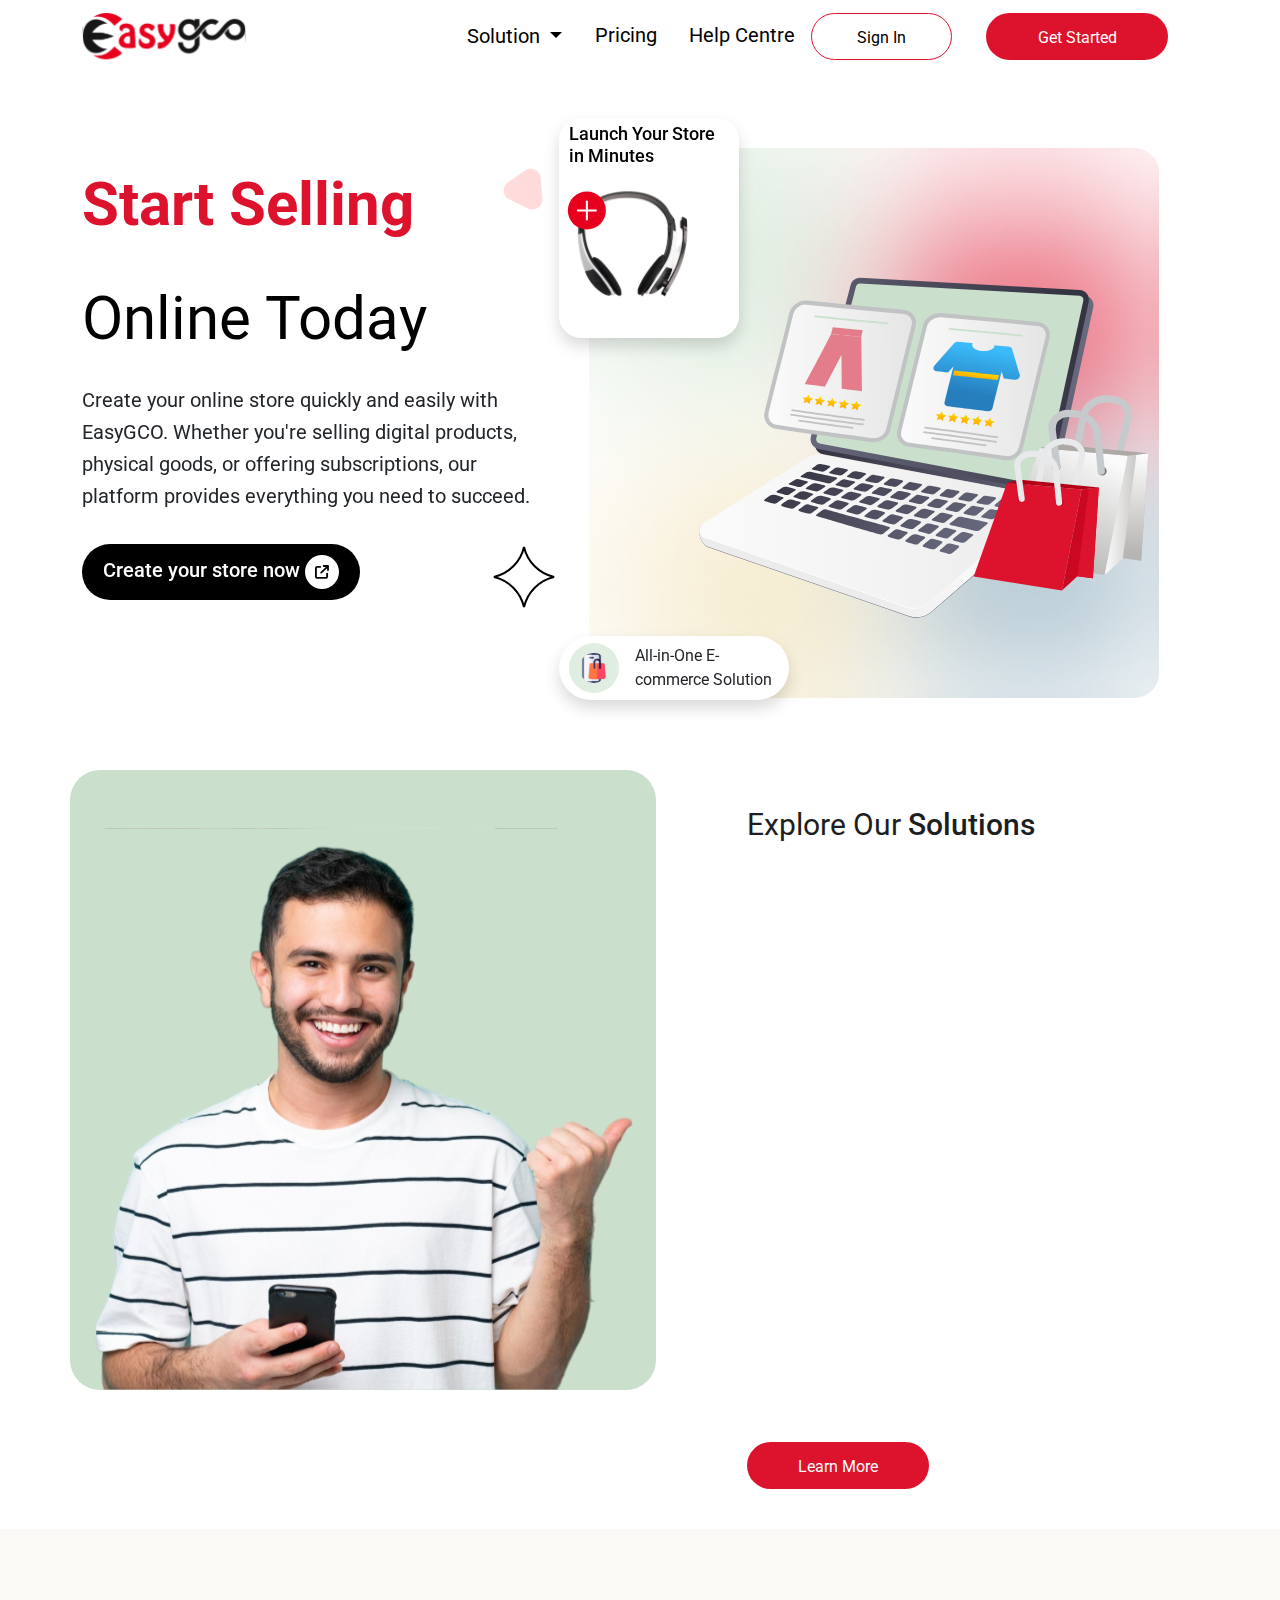
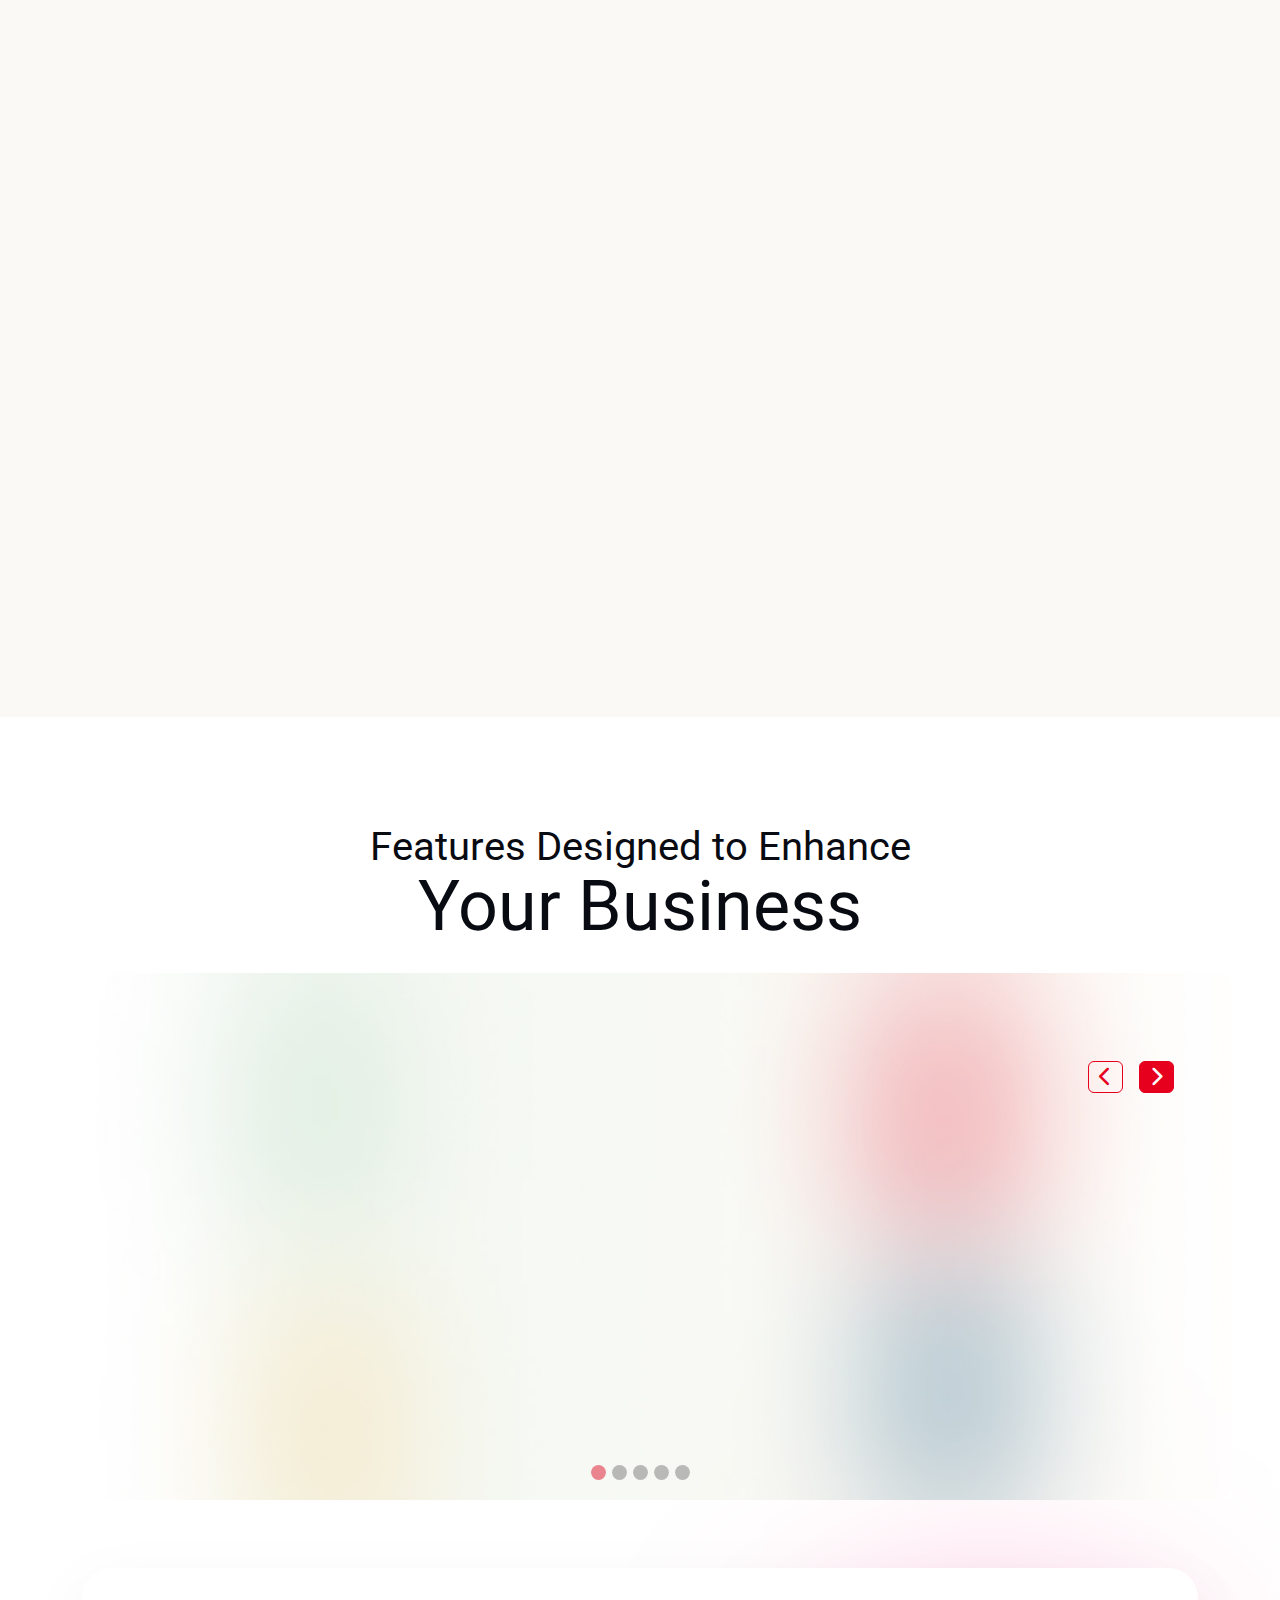
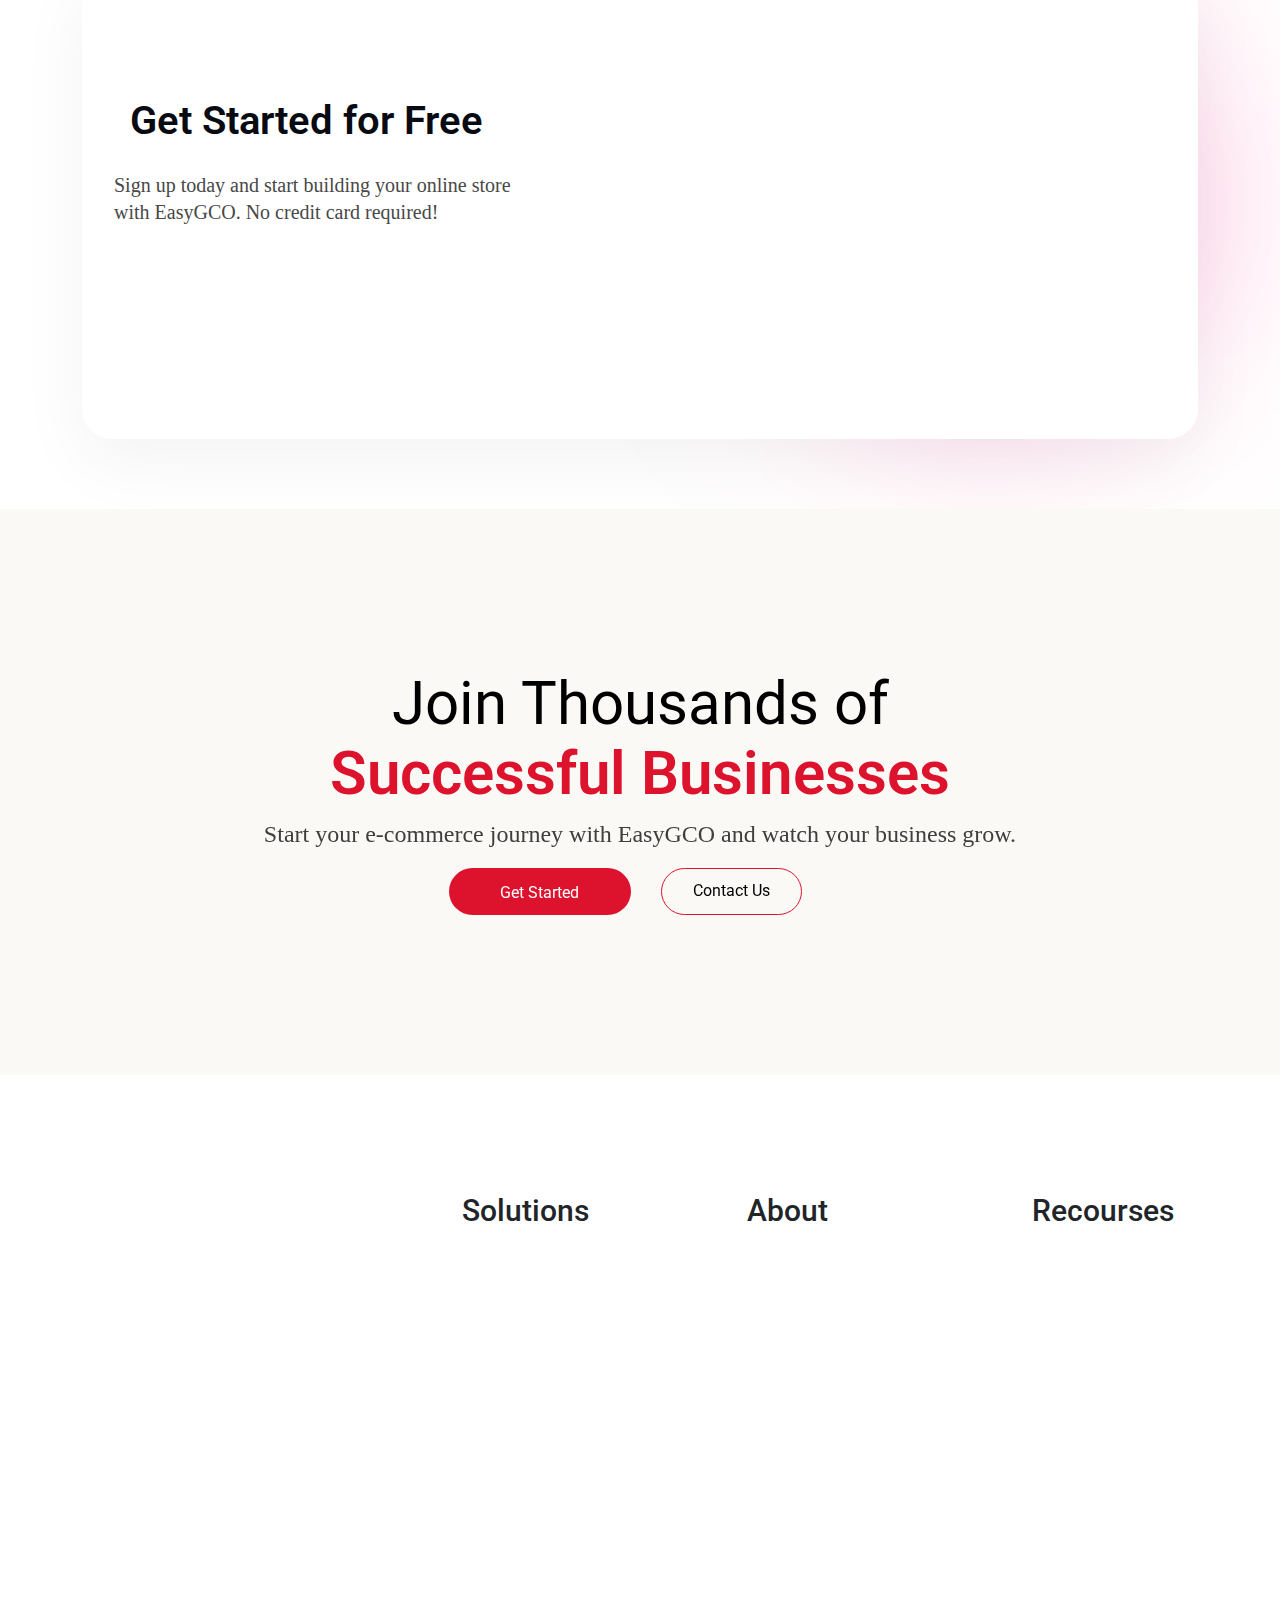
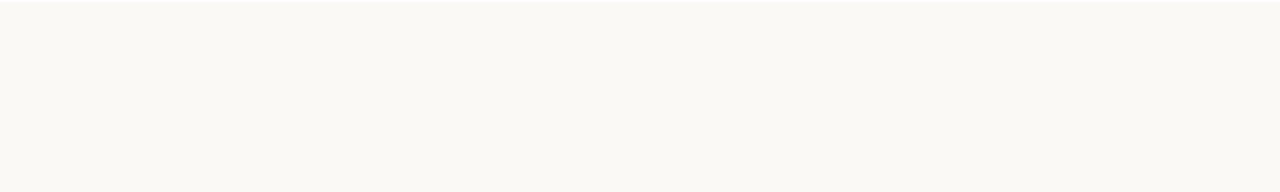
==== commit f298e89b: "updates" ====
--- a/index.html
+++ b/index.html
@@ -8,10 +8,11 @@
   <link rel="stylesheet" href="css/bootstrap.min.css" />
   <link rel="stylesheet" href="css/all.min.css" />
   <link rel="stylesheet" href="css/framework.css" />
+  <link rel="stylesheet" href="css/responsive.css">
   <link rel="stylesheet" href="css/style.css" />
   <link rel="preconnect" href="https://fonts.googleapis.com" />
   <link rel="preconnect" href="https://fonts.gstatic.com" crossorigin />
-  <link href="https://unpkg.com/aos@2.3.1/dist/aos.css" rel="stylesheet" />
+  <link href="css/aos.css" rel="stylesheet" />
 
   <link
     href="https://fonts.googleapis.com/css2?family=Roboto:ital,wght@0,100;0,300;0,400;0,500;0,700;0,900;1,100;1,300;1,400;1,500;1,700;1,900&display=swap"
@@ -20,11 +21,18 @@
 </head>
 
 <body>
+  <div class="spinner-wrapper">
+   <div class="spinner-border " role="status">
+    <span class="visually-hidden">Loading...</span>
+  </div> 
+  </div>
+  
+
   <div class="container-fluid header position-relative overflow-hidden p-0">
     <!-- ------------start navbar ------------------- -->
-    <nav class="navbar navbar-expand-lg">
+    <nav class="navbar navbar-expand-lg fixed-top bg-white mb-30">
       <div class="container">
-        <img src="images/logo-img.svg" alt="" class="logo" />
+        <img data-src="images/logo-img.svg" alt="" class="logo lazyload" />
         <button class="navbar-toggler" type="button" data-bs-toggle="collapse" data-bs-target="#main"
           aria-controls="main" aria-expanded="false" aria-label="Toggle navigation">
           <i class="fa-solid fa-bars"></i>
@@ -62,49 +70,49 @@
 
     <!-- ------------start landingpage ------------------- -->
 
-    <div class="landing pt-5 pb-40 mb-30">
+    <div class="landing pt-5 pb-40 mb-30 pt-60">
       <div class="container">
-        <div class="wrapper-landing">
-          <div class="row d-flex gap-4">
-            <div class="col-lg-5 mb-4 text-center text-md-start text-sm-start">
+        <div class="wrapper-landing pt-100 pt-xm-0">
+          <div class="row d-flex gap-4 ">
+            <div class="col-lg-5 mb-4 text-center text-md-start text-sm-start" data-aos="fade-up-right">
               <div class="text">
                 <div class="d-lg-flex justify-content-end align-items-end d-sm-none position-relative">
-                  <img src="images/Polygon 1-img.svg" alt="" class="Polygon-1" />
-                </div>
-                <h1 class="fw-bold color-red fs-80 fs-sm-60 lh-114">
+                  <img data-src="images/Polygon 1-img.svg" alt="" class="Polygon-1 lazyload" alt="Lazy Loaded Image" />
+                </div>
+                <h1 class="fw-bold color-red fs-80 fs-xxm-50 fs-sm-60  lh-114 lh-xxm-70 lh-sm-80 text-xxm-left">
                   Start Selling
                   <span class="fw-normal d-block dark-color color-paragraph1">Online Today</span>
                 </h1>
-                <p class="desc fw-normal fs-20 lh-32 fs-sm-16">
+                <p class="desc fw-normal fs-20 lh-32 fs-xxm-16 fs-sm-18 text-xxm-left">
                   Create your online store quickly and easily with EasyGCO.
                   Whether you're selling digital products, physical goods, or
                   offering subscriptions, our platform provides everything you
                   need to succeed.
                 </p>
-                <a class="btn rounded-pill d-inline-block mt-3 my-3 create-store-btn bg-dark-color"
+                <a class="btn rounded-pill d-inline-block mt-3 my-3 create-store-btn bg-dark-color fs-xxm-16 "
                   data-aos="fade-right" href="#">Create your store now
                   <i class="fa-solid fa-arrow-up-right-from-square dark-color fs-14"></i></a>
                 <div class="d-flex justify-content-end align-items-end position-relative">
-                  <img src="images/star-sec1-img.svg" alt="" class="star-sec1-img" />
-                </div>
-              </div>
-            </div>
-            <div class="col-lg-6 position-relative img-content">
-              <img src="images/img-background.png" alt="" class="bg-landing-index img-fluid" />
+                  <img data-src="images/star-sec1-img.svg" alt="" class="star-sec1-img lazyload" />
+                </div>
+              </div>
+            </div>
+            <div class="col-lg-6 position-relative img-content" data-aos="fade-up-left">
+              <img data-src="images/img-background.png" alt="" class="bg-landing-index img-fluid lazyload" />
 
               <div class="headphone shadow" data-aos="zoom-in-left">
-                <h4 class="text-start fs-18 fw dark-color lh-22">
+                <h4 class="text-start fs-18  fw dark-color lh-22 fs-xxm-16">
                   Launch Your Store in Minutes
                 </h4>
-                <img src="images/headphone-img.svg" class="p-lg-2 head-img" alt="" />
-              </div>
-
-              <img class="img-fluid d-block lap-img" src="images/laptop-img.svg" alt="" />
+                <img data-src="images/headphone-img.svg" class="p-lg-2 head-img lazyload" alt="" />
+              </div>
+
+              <img class="img-fluid d-block lap-img lazyload" data-src="images/laptop-img.svg" alt=""  />
 
               <div class="ecommerce d-flex justify-content-center align-items-center shadow">
 
 
-                <img src="images/online-shop-img.svg" alt="" />
+                <img data-src="images/online-shop-img.svg" alt=""  class="lazyload"/>
                 <h5 class="text-start p-lg-2 d-inline fs-16 fw-500 lh-22 dark-color"></h5>
 
                 All-in-One E-commerce Solution
@@ -121,64 +129,14 @@
       <div class="solutions pt-60  pb-40">
         <div class="container">
           <div class="row d-flex  gap-3  row-solution">
-            <div class="solutions-card col-lg-5 order-lg-2">
-              <h2 class="pb-10 fs-50 fw-400 lh-70 color-subhead2 pt-sm-20 fs-sm-30 pt-xm-40">
-                Explore Our <span class="fw-500"> Solutions</span>
-              </h2>
-              <div class="card-contain">
-                <div class="card d-flex flex-row align-items-center justify-center gap-3 p-2 mb-3 shadow"
-                  data-aos="zoom-in-up">
-                  <img src="images/sec2-icon1.png" class="img-fluid sec-icon d-inline-block" alt="" />
-                  <div>
-                    <h5 class="fs-24 fw-500 lh-35 dark-color">
-                      Digital Products
-                    </h5>
-                    <p class="fs-18 fw-400 lh-27">
-                      Securely sell e-books, software, and courses.
-                    </p>
-                  </div>
-                </div>
-                <div class="card d-flex flex-row align-items-center justify-center gap-3 p-3 mb-3 shadow"
-                  data-aos="zoom-in-up">
-                  <img src="images/sec2-icon2.png" class="img-fluid sec-icon d-inline-block" alt="" />
-                  <div>
-                    <h5 class="fs-24 fw-500 lh-35 dark-color">
-                      Physical Products
-                    </h5>
-                    <p class="fs-18 fw-400 lh-27">
-                      Manage inventory, shipping, and more.
-                    </p>
-                  </div>
-                </div>
-                <div class="card d-flex flex-row align-items-center justify-center gap-3 p-3 mb-3 shadow"
-                  data-aos="zoom-in-up">
-                  <img src="images/sec2-icon3.png" class="img-fluid sec-icon d-inline-block" alt="" />
-                  <div>
-                    <h5 class="fs-24 fw-500 lh-35 dark-color">Subscriptions</h5>
-                    <p class="fs-18 fw-400 lh-27">
-                      Offer recurring services with ease.
-                    </p>
-                  </div>
-                </div>
-                <div class="card d-flex flex-row align-items-center justify-center gap-3 p-3 mb-4 shadow"
-                  data-aos="zoom-in-up">
-                  <img src="images/sec2-icon4.png" class="img-fluid sec-icon d-inline-block" alt="" />
-                  <div>
-                    <h5 class="fs-24 fw-500 lh-35 dark-color">Dropshipping</h5>
-                    <p class="fs-18 fw-400 lh-27">
-                      Sell without holding inventory.
-                    </p>
-                  </div>
-                </div>
-              </div>
-              <a class="btn main-btn two rounded-pill d-none d-lg-block" href="#">Learn More</a>
-            </div>
-
-            <div class="col-lg-6 images-solutions">
-              <img src="images/person.svg" alt="" class="img-fluid person-solution" />
+
+
+ <div class="col-lg-6 images-solutions">
+             
+               <img src="images/person.svg" alt=""  class="img-fluid person-solution lazyload" >
               <div class="star-solution d-flex align-items-start gap-3" data-aos="fade-down-right">
                 <div>
-                  <img src="images/Star 1.svg" alt="" class="star" />
+                  <img data-src="images/Star 1.svg" alt="" class="star lazyload" />
                 </div>
                 <div class="text">
                   <h5 class="fw-500 fs-12 lh-14">5 Stars</h5>
@@ -194,27 +152,82 @@
                   <span class="d-block dark-color fs-22 lh-22 fw-400">$65,000</span>
                 </p>
                 <div class="text">
-                  <img src="images/statictis.svg" alt="" />
-                  <img src="images/months.svg" alt="" />
-                </div>
-              </div>
-
-              <div class="payments" data-aos="fade-up-right">
+                  <img data-src="images/statictis.svg" alt="" class="lazyload" />
+                  <img data-src="images/months.svg" alt="" class="lazyload" />
+                </div>
+              </div>
+
+              <div class="payments shadow" data-aos="fade-up-right">
                 <div class="text">
                   <p class="fs-16 fw-400 lh-34 dark-color">
                     Accept Payments
-                    <span class="d-block fs-30 fw-500 lh-34">Worldwide</span>
+                    <span class="d-block fs-30 fs-xxm-16 fw-500 lh-34 lh-xxm-20">Worldwide</span>
                   </p>
                 </div>
                 <div class="d-flex justify-content-between align-items-center payments-pngwing">
-                  <img src="images/pngwing.svg" alt="" />
+                  <img data-src="images/pngwing.svg" alt="" class="lazyload"/>
                   <span>Mater Card</span>
-                  <img src="images/drop-btn.svg" alt="" />
+                  <img data-src="images/drop-btn.svg" alt="" class="lazyload"/>
                 </div>
               </div>
 
               <a class="btn main-btn two rounded-pill d-lg-none mt-3 learn" href="#">Learn More</a>
             </div>
+
+            <div class="solutions-card col-lg-5">
+              <h2 class="pb-10 fs-50 fs-xxm-30 fw-400 lh-70 color-subhead2 pt-sm-20 fs-sm-30 pt-xm-40">
+                Explore Our <span class="fw-500"> Solutions</span>
+              </h2>
+              <div class="card-contain">
+                <div class="card d-flex flex-row align-items-center justify-center gap-3  mb-3 shadow"
+                  data-aos="zoom-in-up">
+                  <img data-src="images/sec2-icon1.png" class="img-fluid sec-icon d-inline-block lazyload" alt="" />
+                  <div>
+                    <h5 class="fs-24 fs-xxm-22 fw-500 lh-35 dark-color">
+                      Digital Products
+                    </h5>
+                    <p class="fs-18 fw-400 lh-27">
+                      Securely sell e-books, software, and courses.
+                    </p>
+                  </div>
+                </div>
+                <div class="card d-flex flex-row align-items-center justify-center gap-3  mb-3 shadow"
+                  data-aos="zoom-in-up">
+                  <img data-src="images/sec2-icon2.png" class="img-fluid sec-icon d-inline-block lazyload" alt="" />
+                  <div>
+                    <h5 class="fs-24  fs-xxm-22 fw-500 lh-35 dark-color">
+                      Physical Products
+                    </h5>
+                    <p class="fs-18 fw-400 lh-27">
+                      Manage inventory, shipping, and more.
+                    </p>
+                  </div>
+                </div>
+                <div class="card d-flex flex-row align-items-center justify-center gap-3  mb-3 shadow"
+                  data-aos="zoom-in-up">
+                  <img data-src="images/sec2-icon3.png" class="img-fluid sec-icon d-inline-block lazyload" alt="" />
+                  <div>
+                    <h5 class="fs-24 fs-xxm-22 fw-500 lh-35 dark-color">Subscriptions</h5>
+                    <p class="fs-18 fw-400 lh-27">
+                      Offer recurring services with ease.
+                    </p>
+                  </div>
+                </div>
+                <div class="card d-flex flex-row align-items-center justify-center gap-3 mb-4 shadow"
+                  data-aos="zoom-in-up">
+                  <img data-src="images/sec2-icon4.png" class="img-fluid sec-icon d-inline-block lazyload" alt="" />
+                  <div>
+                    <h5 class="fs-24 fs-xxm-22 fw-500 lh-35 dark-color">Dropshipping</h5>
+                    <p class="fs-18 fw-400 lh-27">
+                      Sell without holding inventory.
+                    </p>
+                  </div>
+                </div>
+              </div>
+              <a class="btn main-btn two rounded-pill d-none d-lg-block" href="#">Learn More</a>
+            </div>
+
+           
           </div>
         </div>
       </div>
@@ -227,7 +240,7 @@
       <div class="container">
         <div class="row d-flex justify-content-center align-items-center chooseEasyGCO-card gap-3" data-aos="fade-up">
           <div class="col-lg-4 choose-md-card" data-aos="fade-up" data-aos-anchor-placement="bottom-bottom">
-            <h3 class="fw-400 fs-60 lh-70 text-left dark-color">
+            <h3 class="fw-400 fs-60 fs-xxm-40 lh-70 text-left dark-color">
               Why Choose <span class="fw-600">EasyGCO</span>
             </h3>
           </div>
@@ -297,10 +310,10 @@
 
     <!-- ------------start features section ------------------- -->
     <div class="features p-5">
-      <h3 class="mt-5 fs-60 fs-sm-40 fw-400 text-center lh-70 color-subhead1">
-        Features Designed to Enhance <span class="d-block fs-70 fs-sm-40 fw-400 lh-70 text-center">Your Business </span>
+      <h3 class="mt-5 fs-60 fs-xxm-30 fs-sm-40 fw-400 text-center color-subhead1">
+        Features Designed to Enhance <span class="d-lg-block fs-70 fs-sm-50 fw-400 lh-70 text-center fs-xxm-40">Your Business </span>
       </h3>
-      <img src="images/circle.svg" alt="" />
+      <img data-src="images/circle.svg" alt="" />
       <div class="features-contain d-flex flex-column gap-3 position-relative">
         <div class="container">
           <div class="nextprev d-flex justify-content-end align-items-center gap-3 mt-4 mb-3 p-4">
@@ -311,9 +324,9 @@
           <div id="carouselExampleControls" class="carousel" data-bs-ride="carousel">
             <div class="carousel-inner">
               <div class="carousel-item active">
-                <div class="card shadow-sm" data-aos="fade-down">
+                <div class="card shadow-sm feature-card" data-aos="fade-down">
                   <div class="card-body text-left" id="card-one">
-                    <img src="images/sec3-icon1.svg" alt="" />
+                    <img data-src="images/sec3-icon1.svg" alt="" class="lazyload"/>
                     <h5 class="card-title">Customizable Store</h5>
                     <p class="card-text">
                       Easily customize your store with options for color
@@ -326,9 +339,9 @@
               </div>
 
               <div class="carousel-item">
-                <div class="card shadow-sm" data-aos="fade-down">
+                <div class="card shadow-sm feature-card" data-aos="fade-down">
                   <div class="card-body text-left">
-                    <img src="images/sec4-icon2.svg" alt="" />
+                    <img data-src="images/sec4-icon2.svg" alt="" class="lazyload"/>
                     <h5 class="card-title">Marketing Tools</h5>
                     <p class="card-text">
                       Boost your sales with SEO optimization, email marketing,
@@ -339,9 +352,9 @@
               </div>
 
               <div class="carousel-item">
-                <div class="card shadow-sm" data-aos="fade-down">
+                <div class="card shadow-sm feature-card " data-aos="fade-down">
                   <div class="card-body text-left">
-                    <img src="images/sec4-icon3.svg" alt="" />
+                    <img data-src="images/sec4-icon3.svg" alt="" class="lazyload"/>
                     <h5 class="card-title">Detailed Analytics</h5>
                     <p class="card-text">
                       Monitor your store’s performance and make informed
@@ -352,9 +365,9 @@
               </div>
 
               <div class="carousel-item">
-                <div class="card shadow-sm" data-aos="fade-down">
+                <div class="card shadow-sm feature-card" data-aos="fade-down">
                   <div class="card-body text-left">
-                    <img src="images/sec4-icon4.svg" alt="" />
+                    <img data-src="images/sec4-icon4.svg" alt="" class="lazyload"/>
                     <h5 class="card-title">No Additional Transaction Fees</h5>
                     <p class="card-text">
                       Keep more of your earnings with 0% additional
@@ -365,9 +378,9 @@
               </div>
 
               <div class="carousel-item">
-                <div class="card shadow-sm" data-aos="fade-down">
+                <div class="card shadow-sm feature-card" data-aos="fade-down">
                   <div class="card-body text-left">
-                    <img src="images/sec4-icon5.svg" alt="" />
+                    <img data-src="images/sec4-icon5.svg" alt=""class="lazyload" />
                     <h5 class="card-title">Dropshipping</h5>
                     <p class="card-text">
                       Connect with dropshipping suppliers to sell products
@@ -379,15 +392,15 @@
               </div>
             </div>
 
+        
             <div class="carousel-indicators">
-              <button type="button" data-bs-target="#carouselExampleIndicators" data-bs-to="0" aria-current="true"
-                aria-label="1" class="active-indicator"></button>
-              <button type="button" data-bs-target="#carouselExampleIndicators" data-bs-to="1" aria-label=" 2"></button>
-              <button type="button" data-bs-target="#carouselExampleIndicators" data-bs-to="2" aria-label=" 3"></button>
-              <button type="button" data-bs-target="#carouselExampleIndicators" data-bs-to="4" aria-current="true"
-                aria-label="5"></button>
-              <button type="button" data-bs-target="#carouselExampleIndicators" data-bs-to="6" aria-current="true"
-                aria-label="7"></button>
+              <button type="button" data-bs-target="#carouselExampleControls" data-bs-to="0" aria-label="1" class="active-indicator"></button>
+              <button type="button" data-bs-target="#carouselExampleControls" data-bs-to="1" aria-label="2"></button>
+              <button type="button" data-bs-target="#carouselExampleControls" data-bs-to="2" aria-label="3"></button>
+              <button type="button" data-bs-target="#carouselExampleControls" data-bs-to="3" aria-label="4"></button>
+              <button type="button" data-bs-target="#carouselExampleControls" data-bs-to="4" aria-label="5"></button>
+
+
             </div>
           </div>
         </div>
@@ -404,29 +417,29 @@
           <div class="col-lg-6 order-lg-2 order-1 get-image p-sm-4 position-relative">
             <div class="get-free-imgs d-flex align-items-center justify-content-center flex-column"
               data-aos="flip-right">
-              <img src="images/shopping-online.svg" alt="" />
-              <div>
-                <img src="images/girle.svg" alt="" />
-                <img src="images/lines.svg" alt="" />
+              <img data-src="images/shopping-online.svg" alt=""class="lazyload" />
+              <div class="d-flex align-items-center gap-2">
+                <img data-src="images/girle.svg" alt="" class="lazyload"/>
+                <img data-src="images/lines.svg" alt="" class="lazyload line-girle"/>
               </div>
             </div>
 
             <div class="users" data-aos="fade-down">
-              <img src="images/man2.svg" alt="" />
-              <img src="images/man1.svg" alt="" />
-              <img src="images/man3.svg" alt="" />
-              <img src="images/plus-man.svg" alt="" />
+              <img data-src="images/man2.svg" alt="" class="lazyload"/>
+              <img data-src="images/man1.svg" alt="" class="lazyload"/>
+              <img data-src="images/man3.svg" alt="" class="lazyload"/>
+              <img data-src="images/plus-man.svg" alt="" class="lazyload"/>
               <div class="text-users">
-                <p class="pt-sm-20 ">Connect with <span class="d-block">12K Users</span></p>
+                <p class="pt-sm-20 fs-xxm-12  dark-color">Connect with <span class="d-block fs-xxm-12">12K Users</span></p>
               </div>
             </div>
 
             <div class="star-img-solution" data-aos="fade-right">
-              <img src="images/star-sec5.svg" alt="" />
+              <img data-src="images/star-sec5.svg" alt=""class="lazyload star-sec5" />
             </div>
 
             <div class="ecommerce d-flex justify-content-center align-items-center" data-aos="fade-up-right">
-              <img src="images/online-shop-img.svg" alt="" />
+              <img data-src="images/online-shop-img.svg" alt=""class="lazyload" />
               <h5 class="text-start p-lg-2 d-inline">
                 All-in-One E-commerce Solution
               </h5>
@@ -434,7 +447,7 @@
           </div>
           <!-- Column for text and button, with different order based on screen size -->
           <div class="col-lg-5  order-lg-1 order-2 text">
-            <h3 class="m-sm-3 fs-sm-40 fs-60 fw-600 lh-70">Get Started for Free</h3>
+            <h3 class="m-sm-3 fs-sm-40 fs-60 fs-xxm-50 fw-600 lh-70">Get Started for Free</h3>
             <p>
               Sign up today and start building your online store with EasyGCO.
               No credit card required!
@@ -456,18 +469,18 @@
         <div class="row d-flex justify-content-center align-items-center position-relative">
           <div class="col-12 position-relative">
             <div class="d-flex justify-content-start mt-5 mb-5">
-              <img src="images/pers-1.svg" alt="" class="per1" data-aos="fade-right" />
+              <img data-src="images/pers-1.svg" alt="" class="per1 lazyload" data-aos="fade-right" />
             </div>
             <div>
               <div class="position-relative">
-                <img src="images/sm-stat.svg" alt="" data-aos="flip-right" class="sm-star" />
-                <img src="images/lg-star.svg" alt="" data-aos="flip-right" class="lg-star" />
+                <img data-src="images/sm-stat.svg" alt="" data-aos="flip-right" class="sm-star lazyload" />
+                <img data-src="images/lg-star.svg" alt="" data-aos="flip-right" class="lg-star lazyload" />
               </div>
               <div class="text p-3">
-                <h3 class="fs-60  lh-70 dark-color text-center fw-400 ">Join Thousands of <span
-                    class="d-block fs-70 fw-600 lh-70 text-center fs-sm-60 color-red fs-xm-40 ">Successful Businesses
+                <h3 class="fs-60 fs-xxm-40  lh-70 dark-color text-center fw-400 ">Join Thousands of <span
+                    class="d-lg-block fs-70 fw-600 lh-70 text-center fs-sm-60 color-red fs-xm-40 fs-xxm-40 ">Successful Businesses
                   </span></h3>
-                <p class="fs-24 fw-400 lh-35 text-center color-paragraph9 ">
+                <p class="fs-24 fw-400 lh-35 text-center color-paragraph9 fs-xxm-22">
                   Start your e-commerce journey with EasyGCO and watch your
                   business grow.
                 </p>
@@ -478,20 +491,20 @@
                 </div>
               </div>
               <div>
-                <img src="images/pers-2.svg" alt="" class="per2" data-aos="fade-left" />
+                <img src="images/pers-2.svg" alt="" class="per2 lazyload" data-aos="fade-left" />
               </div>
             </div>
             <div class="d-flex justify-content-start align-items-center m-5">
-              <img src="images/pers-3.svg" alt="" class="per3" data-aos="fade-down-right" />
+              <img data-src="images/pers-3.svg" alt="" class="per3 lazyload" data-aos="fade-down-right" />
             </div>
             <div class="d-flex justify-content-center">
-              <img src="images/pers-4.svg" alt="" class="per4" data-aos="flip-down" />
-            </div>
-
-            <img src="images/Polygon 5.svg" alt="" class="pologon5" data-aos="flip-down" />
-            <img src="images/full-circle.svg" alt="" class="circle5" data-aos="flip-down" />
+              <img data-src="images/pers-4.svg" alt="" class="per4 lazyload" data-aos="flip-down" />
+            </div>
+
+            <img data-src="images/Polygon 5.svg" alt="" class="pologon5 lazyload" data-aos="flip-down" />
+            <img data-src="images/full-circle.svg" alt="" class="circle5 lazyload" data-aos="flip-down" />
             <div class="d-flex justify-content-end align-items-end">
-              <img src="images/pers-5.svg" alt="" class="per5" data-aos="fade-up-left" />
+              <img data-src="images/pers-5.svg" alt="" class="per5 lazyload" data-aos="fade-up-left" />
             </div>
           </div>
         </div>
@@ -505,7 +518,7 @@
         <div class="row">
           <div class="col-md-6 col-lg-4">
             <div class="info mb-3">
-              <img src="images/logo.png" alt="" class="mb-4" data-aos="flip-left" />
+              <img data-src="images/logo-img.svg" alt="" class="mb-4 lazyload" data-aos="flip-left" />
               <p class="mb-5" data-aos="fade-up">
                 "EasyGCO: Your all-in-one e-commerce solution, offering
                 powerful tools to build, manage, and grow your online store
@@ -566,19 +579,20 @@
           <div class="col-lg-2">Privacy Policy</div>
           <div class="col-lg-2">Security</div>
           <div class="socail col-lg-3">
-            <img src="images/social-1.svg" alt="" class="socail1" />
-            <img src="images/social-2.svg" alt="" class="socail2" />
-            <img src="images/social-3.svg" alt="" class="socail3" />
-            <img src="images/mdi_linkedin.svg" alt="" class="socail4" />
-            <img src="images/social-4.svg" alt="" class="socail5" />
+            <img data-src="images/social-1.svg" alt="" class="socail1 lazyload" />
+            <img data-src="images/social-2.svg" alt="" class="socail2 lazyload" />
+            <img data-src="images/social-3.svg" alt="" class="socail3 lazyload" />
+            <img data-src="images/mdi_linkedin.svg" alt="" class="socail4 lazyload" />
+            <img data-src="images/social-4.svg" alt="" class="socail5 lazyload" />
           </div>
         </div>
       </div>
     </div>
   </div>
   <!-- ------------end footer section ------------------- -->
-
-  <script src="https://unpkg.com/aos@2.3.1/dist/aos.js"></script>
+  <script src="https://upload-widget.cloudinary.com/global/all.js"></script>
+ <script src="./js/lazysizes.min.js"></script>
+ <script src="./js/aos.js"></script>
   <script src="js/bootstrap.bundle.min.js"></script>
   <script src="./js/main.js"></script>
 </body>
--- a/css/framework.css
+++ b/css/framework.css
@@ -282,8 +282,73 @@
 .shadow {
   box-shadow: 0px 2.83px 27.88px 0px rgba(0, 0, 0, 0.1);
 }
-
-@media (max-width: 786px) {
+@media (min-width: 320px) and (max-width: 374px),
+  (min-width: 375px) and (max-width: 413px),
+  (min-width: 413px) and (max-width: 767px) {
+  /* قواعد CSS للأجهزة الصغيرة جداً (الهواتف الذكية) */
+  .fs-xxm-50{
+    font-size: 50px;
+  }
+  .fs-xxm-80{
+    font-size: 80px;
+  }
+  .fs-xxm-40{
+    font-size: 40px;
+  }
+  .fs-xxm-30{
+    font-size: 30px;
+  }
+  .fs-xxm-22{
+    font-size: 22px;
+  }
+  .fs-xxm-20{
+    font-size: 20px;
+  }
+  .fs-xxm-16 {
+    font-size: 16px;
+  }
+  .fs-xxm-14 {
+    font-size: 14px;
+  }
+  .fs-xxm-12 {
+    font-size: 12px;
+  }
+  .fs-xxm-25 {
+    font-size: 25px;
+  }
+  .lh-xxm-70{
+    line-height: 70px;
+  }
+  .lh-xxm-50{
+    line-height: 50px;
+  }
+  .lh-xxm-20{
+    line-height: 20px;
+  }
+  .lh-xxm-30{
+    line-height: 30px;
+  }
+  .text-xxm-left{
+    text-align: left;
+  }
+  .pt-xm-0{
+    padding-top: 0px;
+  }
+.ml-xxm-200{
+  margin-left: -200px;
+}
+
+}
+@media (min-width: 786px) and  (max-width: 991px) {
+  .fs-md-50 {
+    font-size: 50px;
+  }
+  .fs-md-40 {
+    font-size: 40px;
+  }
+}
+
+@media (min-width: 576px) and  (max-width: 786px) {
   .fs-sm-60 {
     font-size: 60px;
   }
@@ -304,6 +369,9 @@
   }
   .lh-sm-80 {
     line-height: 80px;
+  }
+  .fs-sm-18 {
+    font-size: 18px;
   }
   .fs-sm-14 {
     font-size: 14px;
@@ -313,11 +381,12 @@
     flex-direction: column;
   }
   .fs-sm-60 {
-    font-size: 80px;
+    font-size: 60px;
   }
   .pt-xm-40{
     padding-top: 40px;
   }
+
 }
 @media (min-width: 992px) and (max-width: 1200px),
 (min-width: 1200px) and (max-width: 1400px) {
@@ -368,9 +437,7 @@
   }
 }
 @media (max-width: 768px) {
-  .create-store-btn {
-    padding: 10px 20px 10px 20px;
-  }
+
   .order-store-btn {
     padding: 10px 30px;
   }
--- a/css/responsive.css
+++ b/css/responsive.css
@@ -0,0 +1,60 @@
+@media (max-width: 480px) {
+    /* CSS للهواتف المحمولة الصغيرة */
+  }
+  
+  /* الهواتف الذكية الكبيرة والأجهزة المحمولة العمودية */
+  @media (min-width: 481px) and (max-width: 767px) {
+    /* CSS للأجهزة المحمولة الأكبر */
+  }
+  
+
+
+
+  @media (min-width: 576px) and (max-width: 767.98px) {
+    .wrapper-landing {
+        margin-bottom: 500px;
+      }
+      .bg-landing-index {
+        position: absolute;
+        width: 100%;
+        left: 0;
+      }
+    
+      .lap-img {
+        position: absolute;
+        width: 440px;
+        left: 40px;
+        top: 120px;
+      }
+    
+      .Polygon-1 {
+        display: none;
+      }
+      .landing .img-content .headphone {
+        height: 180px;
+        position: absolute;
+        left: 250px;
+        top: -50px;
+      }
+    
+      .ecommerce {
+        position: absolute;
+        top: 10px;
+        left: 0;
+      }
+    /* التصميم المخصص للهواتف العادية */
+  }
+  @media (min-width: 768px) and (max-width:992px) {
+    /* التصميم المخصص للأجهزة اللوحية */
+  }
+  @media (min-width: 992px) and (max-width: 1200px) {
+    /* التصميم المخصص لأجهزة الكمبيوتر المكتبية الصغيرة */
+  }
+  @media (min-width: 1200px) {
+    /* التصميم المخصص للشاشات الكبيرة */
+  }
+  @media (min-width: 1400px) {
+    /* التصميم المخصص للشاشات الضخمة */
+  }
+            
+
--- a/css/style.css
+++ b/css/style.css
@@ -4,24 +4,62 @@
   --dark-color: rgba(0, 0, 0, 1);
   --background-color: rgba(250, 249, 246, 1);
 }
+
 * {
   margin: 0;
   padding: 0;
   box-sizing: border-box;
 }
+
 body {
   font-family: "Roboto", sans-serif;
 }
+
 body,
 html {
   overflow-x: hidden;
 }
 
 /* ***************************** Start navbar style ************************* */
+.spinner-wrapper {
+  background-color: #ffffff;
+  color: #ff0000;
+  position: fixed;
+  top: 0;
+  left: 0;
+  width: 100%;
+  height: 100%;
+  z-index: 9999;
+  display: flex;
+  justify-content: center;
+  align-items: center;
+  opacity: 1;
+  visibility: visible;
+  transition: opacity 0.5s ease-out, visibility 0.5s ease-out;
+}
+
+.spinner-border {
+  height: 60px;
+  width: 60px;
+}
+
+.spinner-wrapper.hidden {
+  opacity: 0;
+  visibility: hidden;
+}
+
+.navbar {
+  position: fixed;
+  top: 0;
+  width: 100%;
+  z-index: 1000;
+}
+
 .navbar .logo {
   width: 165.15px;
   height: 47.34px;
 }
+
 .navbar .navbar-toggler {
   color: var(--dark-color);
   font-size: 20px;
@@ -30,6 +68,7 @@
   height: 45px;
   border-radius: 50%;
 }
+
 .navbar .navbar-toggler:focus {
   border: none;
   outline: none;
@@ -43,6 +82,7 @@
   line-height: 23.44px;
   text-align: left;
 }
+
 .navbar-nav .nav-item .nav-link:hover {
   color: var(--primary-color);
 }
@@ -53,6 +93,7 @@
   box-shadow: none;
   border-color: transparent;
 }
+
 .main-btn {
   height: 47px;
   padding: 12px 40px 12px 40px;
@@ -61,6 +102,7 @@
   margin-right: 30px;
   transition: all 0.3s ease;
 }
+
 .main-btn.one {
   width: 141px;
   border: 1.5px 0px 0px 0px;
@@ -68,35 +110,25 @@
   border-color: var(--primary-color);
   color: var(--dark-color);
 }
+
 .main-btn.one:hover {
   background-color: var(--primary-color);
   box-shadow: 0 4px 8px rgba(0, 0, 0, 0.2);
   color: white;
   border: none;
 }
+
 .main-btn.two {
   width: 182px;
   background-color: var(--primary-color);
   color: white;
 }
+
 .main-btn.two:hover {
   background-color: transparent;
   color: var(--primary-color);
   box-shadow: 0 4px 8px rgba(0, 0, 0, 0.2);
 }
-@media (max-width: 768px), (min-width: 768px) and (max-width: 992px) {
-  .nav-sign-get {
-    display: flex;
-    flex-direction: column;
-    gap: 20px;
-  }
-  .navbar {
-    padding-bottom: 80px;
-  }
-  .navbar .navbar-nav .nav-link {
-    margin-bottom: 10px;
-  }
-}
 
 /* ***************************** End navbar style ************************* */
 /* ***************************** start landingpage style ************************* */
@@ -109,11 +141,13 @@
   color: white;
   padding: 10px 20px 10px 20px;
 }
+
 .landing .text a:hover {
   background-color: transparent;
   color: var(--primary-color);
   box-shadow: 0 4px 12px rgba(208, 40, 40, 0.15);
 }
+
 .landing .text a i {
   background-color: white;
   border-radius: 50%;
@@ -148,6 +182,7 @@
   top: 100px;
   left: 200px;
 }
+
 .ecommerce {
   position: absolute;
   bottom: -60px;
@@ -158,6 +193,7 @@
   height: 64px;
   padding: 10px;
 }
+
 .landing .img-content .ecommerce img {
   background-color: rgba(224, 238, 225, 1);
   border-radius: 50%;
@@ -169,88 +205,10 @@
   top: 20px;
   right: -50px;
 }
+
 .star-sec1-img {
   position: absolute;
   right: -30px;
-}
-
-@media (max-width: 768px) {
-  .wrapper-landing {
-    margin-bottom: 500px;
-  }
-  .bg-landing-index {
-    position: absolute;
-    width: 100%;
-    left: 0;
-  }
-
-  .lap-img {
-    position: absolute;
-    width: 440px;
-    left: 40px;
-    top: 120px;
-  }
-
-  .Polygon-1 {
-    display: none;
-  }
-  .landing .img-content .headphone {
-    height: 180px;
-    position: absolute;
-    left: 250px;
-    top: -50px;
-  }
-
-  .ecommerce {
-    position: absolute;
-    top: 10px;
-    left: 0;
-  }
-}
-@media (min-width: 991px) and (max-width: 1200px) {
-  .bg-landing-index {
-    width: 100%;
-    left: 20px;
-  }
-  .lap-img {
-    position: absolute;
-    width: 400px;
-    left: 80px;
-    top: 120px;
-  }
-
-  .Polygon-1 {
-    right: -10px;
-  }
-  .landing .img-content .headphone {
-    left: -10px;
-    top: -30px;
-  }
-  .landing .ecommerce {
-    bottom: -40px;
-    left: 0;
-  }
-}
-@media (min-width: 1200px) and (max-width: 1400px) {
-  .bg-landing-index {
-    width: 100%;
-    left: 20px;
-  }
-  .lap-img {
-    width: 450px;
-    left: 130px;
-  }
-
-  .Polygon-1 {
-    right: -10px;
-  }
-  .landing .img-content .headphone {
-    left: -10px;
-    top: -30px;
-  }
-  .landing .ecommerce {
-    left: -10px;
-  }
 }
 
 /* ***************************** end landingpage style ************************* */
@@ -260,10 +218,12 @@
   border: none;
   box-shadow: 0px 27px 54px 0px rgba(0, 0, 0, 0.05);
 }
+
 .solutions .card {
   width: 500px;
   border-radius: 23px;
   background-color: transparent;
+  padding: 20px;
 }
 
 .solutions .card .sec-icon {
@@ -297,9 +257,11 @@
   position: absolute;
   bottom: -78px;
 }
+
 .star-solution {
   padding: 10px;
 }
+
 .images-solutions .star {
   background-color: white;
   padding: 5px;
@@ -333,77 +295,9 @@
   bottom: 130px;
   left: -60px;
 }
+
 .row-solution {
   justify-content: space-between;
-}
-
-@media (max-width: 768px) {
-  .wrapper-solution {
-    margin-bottom: 40px;
-  }
-  .payments {
-    position: absolute;
-    top: 10px;
-    left: 250px;
-  }
-
-  .statsictis {
-    top: 200px;
-    left: 10px;
-    width: 150px;
-    height: 150px;
-    position: absolute;
-  }
-
-  .statsictis .text img {
-    width: 80px;
-  }
-  .star-solution {
-    position: absolute;
-    top: 250px;
-    left: 320px;
-  }
-  .person-solution {
-    position: absolute;
-    bottom: -100px;
-  }
-
-  .learn {
-    position: absolute;
-    bottom: -60px;
-    left: 150px;
-  }
-  .solutions-card {
-    order: 1;
-  }
-}
-@media (min-width: 768px) and (max-width: 992px) {
-  .wrapper-solution {
-    margin-top: 550px;
-  }
-  .ecommerce {
-    bottom: -550px;
-    left: 50px;
-  }
-  .payments {
-    bottom: 120px;
-    left: 40px;
-  }
-}
-@media (min-width: 991px) and (max-width: 1200px) {
-  .row-solution {
-    justify-content: center;
-    align-items: center;
-  }
-}
-@media (min-width: 1200px) and (max-width: 1400px) {
-  .solutions .card {
-    width: 450px;
-  }
-  .payments {
-    bottom: 120px;
-    left: 40px;
-  }
 }
 
 /* ***************************** end Solution section ************************* */
@@ -418,10 +312,12 @@
   background-color: white;
   border-radius: 26px;
 }
+
 .choose-card {
   width: 377px;
   height: 358px;
 }
+
 .chooseEasyGCO-card .choose-card img {
   background-color: white;
   border-radius: 50%;
@@ -434,14 +330,11 @@
 .chooseEasyGCO .chooseEasyGCO-card #one img {
   background-color: rgba(250, 249, 246, 1);
 }
+
 .choose-card p {
   font-family: Open Sans;
 }
-@media (min-width: 1200px) and (max-width: 1400px) {
-  .choose-md-card {
-    flex: 0 0 32%;
-  }
-}
+
 /* ***************************** end chooseEasyGCO section ************************* */
 /* ***************************** start features style ************************* */
 .features-contain .nextprev i {
@@ -452,6 +345,7 @@
   padding: 5px 10px;
   cursor: pointer;
 }
+
 .features .features-contain .i-two {
   background-color: var(--icon-color);
   color: white;
@@ -479,17 +373,10 @@
   padding: 40px 0;
 }
 
-.carousel-inner .row .card .card-body {
-  height: 300px;
-}
-
-.card:hover {
-  transform: translateY(-10px);
-}
-
 .carousel {
   overflow: visible;
 }
+
 .card img {
   width: 60px;
   height: 60px;
@@ -497,12 +384,14 @@
   border-radius: 50%;
   padding: 10px;
 }
+
 .card .card-title {
   font-size: 25px;
   font-weight: 500;
   line-height: 35.16px;
   margin: 5px 0;
 }
+
 .card-text {
   font-family: Open Sans;
   font-size: 16px;
@@ -510,66 +399,29 @@
   line-height: 26px;
   color: rgba(106, 106, 106, 1);
 }
+
 .carousel-indicators {
   margin: -30px 0;
 }
+
 .carousel-indicators [data-bs-target] {
-  border-radius: 50%; /* Make them round */
+  border-radius: 50%;
   width: 5px;
   height: 5px;
   padding: 5px;
   background-color: rgba(123, 123, 123, 1);
 }
 
-@media (max-width: 768px) {
-  .nextprev {
-    position: absolute;
-    bottom: -50px;
-    left: 150px;
-  }
-  .feat-1,
-  .feat-2,
-  .feat-3,
-  .feat-4,
-  .feat-5 {
-    flex: 1 1 100%;
-    height: auto;
-    max-height: 402px;
-  }
-
-  .features .features-contain {
-    background-image: none;
-  }
-  .row-features > div {
-    display: none;
-  }
-
-  .feat-1 {
-    display: block;
-  }
-  .carousel-indicators {
-    display: none;
-  }
-}
-
-@media (min-width: 768px) {
-  .carousel-inner {
-    display: flex;
-  }
-  .carousel-item {
-    margin-right: 20px;
-    flex: 0 0 20.333333%;
-    display: block;
-  }
-}
 .carousel-inner {
   padding: 1em;
 }
+
 .card {
   margin-right: 0.5rem;
   box-shadow: 2px 6px 8px 0 rgba(22, 22, 26, 0.18);
   border: none;
 }
+
 .carousel-control-prev,
 .carousel-control-next {
   background-color: #e1e1e1;
@@ -581,29 +433,18 @@
 }
 
 .active-indicator {
-  background-color: rgba(230, 0, 30, 1);
-  color: #0077b5;
-}
-@media (min-width: 768px) and (max-width: 992px) {
+  background-color: var(--primary-color) !important;
+}
+
+@media (min-width: 768px) {
+  .carousel-inner {
+    display: flex;
+  }
+
   .carousel-item {
     margin-right: 20px;
-    flex: 0 0 49%;
+    flex: 0 0 20.333333%;
     display: block;
-  }
-  .carousel-indicators {
-    display: none;
-  }
-}
-@media (min-width: 991px) and (max-width: 1200px) {
-  .carousel-item {
-    margin-right: 20px;
-    flex: 0 0 32%;
-    display: block;
-  }
-}
-@media (min-width: 1200px) and (max-width: 1400px) {
-  .carousel-item {
-    flex: 0 0 40%;
   }
 }
 
@@ -614,6 +455,7 @@
 .getStarted {
   position: relative;
 }
+
 .getStarted .getstarted-contain {
   margin: 20px 0;
   border-radius: 30px;
@@ -626,6 +468,7 @@
 .getStarted .getstarted-contain h3 {
   color: rgba(9, 11, 18, 1);
 }
+
 .getStarted .getstarted-contain p {
   font-family: Open Sans;
   font-size: 20px;
@@ -667,18 +510,22 @@
   position: absolute;
   top: 60px;
 }
+
 .users img:not(:first-child) {
   margin-left: -25px;
 }
+
 .users .text-users {
   padding: 10px 0;
 }
+
 .users .text-users p {
   font-size: 16px;
   font-weight: 400;
   line-height: 20px;
   color: var(--dark-color);
 }
+
 .users .text-users span {
   font-size: 30px;
   font-weight: 500;
@@ -703,11 +550,13 @@
   padding: 10px;
   box-shadow: 0px 4px 39.7px 0px rgba(0, 0, 0, 0.07);
 }
+
 .getStarted .ecommerce img {
   background-color: rgba(224, 238, 225, 1);
   border-radius: 50%;
   padding: 10px;
 }
+
 .getStarted .ecommerce h5 {
   font-size: 16px;
   font-weight: 500;
@@ -728,88 +577,6 @@
   opacity: 0.5;
 }
 
-@media (max-width: 768px) {
-  .get-image {
-    margin-bottom: 90px;
-  }
-  .users {
-    width: 142px;
-    height: 111.79px;
-    position: absolute;
-    top: 350px;
-    left: 250px;
-  }
-  .users img {
-    width: 31.2px;
-    height: 31.2px;
-  }
-
-  .users .text-users {
-    width: 105px;
-    height: 36.2px;
-  }
-  .users .text-users p {
-    font-size: 12.09px;
-    line-height: 15.11px;
-
-    color: var(--dark-color);
-  }
-  .users .text-users span {
-    font-size: 20.66px;
-    line-height: 15.11px;
-  }
-
-  .star-img-solution {
-    position: absolute;
-    bottom: -150px;
-    left: 50px;
-  }
-  .getStarted .ecommerce {
-    position: absolute;
-    bottom: -170px;
-    left: 50px;
-  }
-  .circle {
-    display: none;
-  }
-  .getStarted .getstarted-contain {
-    margin: 20px 0;
-    border-radius: 30px;
-    box-shadow: none;
-    padding: 33px 20px 33px 20px;
-  }
-  .getStarted .getstarted-contain .text {
-    margin: 90px 0;
-  }
-  .getStarted .getstarted-contain {
-    justify-content: center;
-    flex-direction: column;
-  }
-}
-@media (min-width: 768px) and (max-width: 992px) {
-  .circle {
-    display: none;
-  }
-  .getStarted .ecommerce {
-    left: -80px;
-  }
-  .getStarted .getstarted-contain {
-    justify-content: center;
-    flex-direction: column;
-  }
-}
-@media (min-width: 991px) and (max-width: 1200px) {
-  .circle {
-    display: none;
-  }
-  .getStarted .ecommerce {
-    left: -80px;
-  }
-  .getStarted .getstarted-contain {
-    justify-content: center;
-    flex-direction: column;
-  }
-}
 /* ***************************** end getStarted style ************************* */
 
 /* ***************************** start join style ************************* */
@@ -822,13 +589,48 @@
 .join .text p {
   font-family: Open Sans;
 }
+
 .contact {
   padding: 10px 20px;
 }
+
+/* @keyframes RotateMoveSty-2 {
+  0% {
+    left: 0px;
+  }
+
+  40% {
+    top: -30px;
+  }
+
+  50% {
+    left: 200px;
+  }
+
+  70% {
+    top: 150px;
+  }
+
+  80% {
+    left: 5%;
+  }
+
+  95% {
+    top: -30px;
+  }
+
+  100% {
+    left: 0px;
+  }
+} */
+
 .per1 {
   position: absolute;
   left: 250px;
-}
+  /* animation: RotateMoveSty-2 45s linear infinite;
+  transition: 0.5s; */
+}
+
 .per2 {
   position: absolute;
   right: 70px;
@@ -840,14 +642,17 @@
   left: 200px;
   bottom: 0;
 }
+
 .per5 {
   position: absolute;
   top: 450px;
 }
+
 .sm-star {
   position: absolute;
   top: 100px;
 }
+
 .lg-star {
   position: absolute;
   top: 90px;
@@ -859,82 +664,11 @@
   bottom: 5px;
   z-index: 1;
 }
+
 .circle5 {
   position: absolute;
   bottom: 5px;
   right: 170px;
-}
-
-@media (max-width: 768px) {
-  .join {
-    margin-bottom: 50px;
-  }
-  .per1 {
-    position: absolute;
-    left: 20px;
-    top: 10px;
-  }
-  .per2 {
-    position: absolute;
-    top: 5px;
-  }
-  .per3 {
-    position: absolute;
-    left: 120px;
-  }
-  .per4 {
-    position: absolute;
-    left: 10px;
-    bottom: -40px;
-  }
-  .circle5 {
-    width: 36px;
-    height: 36px;
-    bottom: 80px;
-    right: 40px;
-  }
-  .pologon5 {
-    width: 50.87px;
-    height: 50.87px;
-    right: 50px;
-    bottom: 80px;
-  }
-  .per5 {
-    position: absolute;
-    top: 500px;
-    right: 100px;
-  }
-  .lg-star {
-    width: 53.57px;
-    height: 53.57px;
-  }
-  .sm-star {
-    position: absolute;
-    width: 14.64px;
-    height: 14.64px;
-    top: 90px;
-    left: 1px;
-  }
-  .join .text p {
-    font-size: 20px;
-  }
-}
-
-@media (min-width: 991px) and (max-width: 1200px) {
-  .lg-star {
-    position: absolute;
-    top: 0px;
-  }
-  .per2 {
-    position: absolute;
-    right: 70px;
-    top: 100px;
-  }
-  .sm-star {
-    position: absolute;
-    top: 20px;
-    left: 1px;
-  }
 }
 
 /* ***************************** end join style ************************* */
@@ -945,6 +679,7 @@
   text-align: left;
   cursor: pointer;
 }
+
 .links .info p {
   font-family: Open Sans;
   font-size: 20px;
@@ -952,6 +687,7 @@
   line-height: 29px;
   color: rgba(75, 75, 75, 1);
 }
+
 .links h5 {
   font-size: 30px;
   font-weight: 500;
@@ -966,6 +702,7 @@
   color: rgba(0, 0, 0, 1);
   margin: 5px 0;
 }
+
 /* ***************************** end links style ************************* */
 
 /* ***************************** start footer style ************************* */
@@ -979,6 +716,7 @@
   text-align: left;
   cursor: pointer;
 }
+
 .footer .socail img {
   border: 2px solid var(--dark-color);
   padding: 10px;
@@ -988,45 +726,34 @@
   margin-right: 5px;
   margin-bottom: 5px;
 }
+
 .footer .socail img:hover {
   scale: 1.2;
   transition: 0.3s;
 }
+
 .footer .socail .socail1:hover,
 .footer .socail .socail5:hover {
   background-color: rgb(24 119 242 / 20%);
   box-shadow: 2px 1px 200px 5px #1da1f2;
 }
+
 .footer .socail .socail2:hover {
   background-color: rgb(255 0 0 / 20%);
   box-shadow: 2px 1px 200px 5px #ff0000;
 }
+
 .footer .socail .socail3:hover {
   background-color: rgba(47, 50, 52, 0.2);
   box-shadow: 2px 1px 200px 5px #1b1c1d;
 }
+
 .footer .socail .socail4:hover {
   background-color: rgb(0 119 181 / 20%);
   box-shadow: 2px 1px 200px 5px #0077b5;
 }
 
 /* ***************************** end footer style ************************* */
-
-/* ***************************** start media query style ************************* */
-
-@media (max-width: 768px) {
-  body {
-    overflow-x: hidden;
-  }
-
-  .footer .row {
-    text-align: center;
-  }
-  .footer div {
-    margin-bottom: 20px;
-  }
-}
-/* ***************************** end media query style ************************* */
 
 /* *************************************************** Start discover page style************* ************************* */
 
@@ -1044,6 +771,7 @@
   color: white;
   z-index: 1;
 }
+
 .discover-landing .discover-btn:hover {
   background-color: white;
   color: var(--icon-color);
@@ -1069,22 +797,24 @@
 }
 
 .sm-green-circle {
-  top: -80px;
-  right: 0;
-}
-
+  top: -50px;
+  right: 50px;
+}
 .md-green-circle {
   right: 100px;
   top: -30px;
 }
+
 .xm-red-circle {
   position: absolute;
   top: 260px;
 }
+
 .static-line {
   position: absolute;
   top: 180px;
 }
+
 .card-num-static {
   width: 108px;
   height: 35px;
@@ -1093,23 +823,6 @@
   bottom: 290px;
   left: 260px;
 }
-@media (max-width: 768px) {
-  .lg-green-circle {
-    display: none;
-  }
-  .staticts-disover {
-    margin: 20px 0;
-    width: 550px;
-  }
-  .static-line {
-    position: absolute;
-    top: 200px;
-  }
-  .xm-red-circle {
-    position: absolute;
-    top: 280px;
-  }
-}
 
 /* ****************************** end discover landingpage style****************** */
 
@@ -1118,11 +831,6 @@
   border-bottom: 1px dashed rgba(184, 184, 184, 1);
 }
 
-@media (max-width: 768px) {
-  .each-order-text {
-    text-align: start;
-  }
-}
 /* ****************************** end discover offers style****************** */
 
 /* ****************************** start questions offers style****************** */
@@ -1132,6 +840,7 @@
   cursor: pointer;
   transition: 0.3s;
 }
+
 .each-order:hover,
 .each-question:hover {
   background-color: var(--background-color);
@@ -1141,9 +850,11 @@
   border-left: 3px solid var(--primary-color);
   margin-left: 40px;
 }
+
 #accordionExample {
   border: none;
 }
+
 .accordion-item {
   border-bottom: 1px solid rgba(57, 57, 57, 1);
   border-left: none;
@@ -1156,6 +867,7 @@
   background-color: transparent;
   box-shadow: inset 0 -1px 0 rgba(0, 0, 0, 0.125);
 }
+
 .accordion-button:focus {
   background-color: transparent;
   outline: none;
@@ -1166,6 +878,7 @@
 .accordion-button::after {
   content: none;
 }
+
 .fa-minus,
 .fa-plus {
   background-color: var(--icon-color);
@@ -1173,36 +886,6 @@
   border-radius: 50%;
   color: white;
 }
-@media (min-width: 768px) and (max-width: 992px) {
-  .lg-green-circle {
-    bottom: -220px;
-    left: 100px;
-  }
-  .staticts-disover {
-    width: 600px;
-    margin-left: 50px;
-  }
-}
-@media (min-width: 992px) and (max-width: 1200px) {
-  .staticts-disover {
-    width: 550px;
-    margin-right: 50px;
-  }
-  .md-green-circle {
-    right: 0px;
-    top: -20px;
-  }
-  .sm-green-circle {
-    right: -10px;
-    top: -80px;
-  }
-}
-@media (min-width: 1200px) and (max-width: 1400px) {
-  .md-green-circle {
-    right: 50px;
-    top: -30px;
-  }
-}
 
 /* ****************************** end questions offers style****************** */
 
@@ -1214,6 +897,7 @@
   background-color: var(--icon-color);
   color: white;
 }
+
 .products-btn2 {
   background-color: white;
   border: 1px solid var(--icon-color);
@@ -1232,6 +916,7 @@
   width: 94.46px;
   height: 84.03px;
 }
+
 .pen-img {
   position: absolute;
   background-color: white;
@@ -1242,34 +927,13 @@
   width: 183px;
   height: 143.46px;
 }
+
 .book-img {
   position: absolute;
   bottom: 70px;
   left: 100px;
 }
-@media (max-width: 768px) {
-  .search-img {
-    position: absolute;
-    left: 40px;
-    width: 74.46px;
-    height: 64.03px;
-  }
-  .pen-img {
-    position: absolute;
-    background-color: white;
-    padding: 10px 5px;
-    border-radius: 15px;
-    top: 100px;
-    right: 50px;
-    width: 123px;
-    height: 83.46px;
-  }
-  .book-img {
-    position: absolute;
-    bottom: 70px;
-    left: 50px;
-  }
-}
+
 /* ****************************** end landing products style****************** */
 
 /* ****************************** start physical products style****************** */
@@ -1283,10 +947,12 @@
   height: 343px;
   border-radius: 20px;
 }
+
 .true-line {
   position: absolute;
   top: -70px;
 }
+
 .images-physical-product .chart {
   position: absolute;
   bottom: 40px;
@@ -1296,6 +962,7 @@
   padding: 10px;
   border-radius: 10px;
 }
+
 .woman-pink {
   position: absolute;
   width: 367px;
@@ -1313,29 +980,8 @@
 }
 
 @media (max-width: 768px) {
-  .row {
-    display: flex;
-    flex-direction: column-reverse;
-    gap: 100px;
-  }
-  .images-physical-product {
-    width: 461px;
-    height: 243px;
-  }
-  .woman-pink {
-    position: absolute;
-    width: 267px;
-    height: 393px;
-    top: -123px;
-  }
-  .shopping {
-    position: absolute;
-    width: 77px;
-    height: 80px;
-    left: 150px;
-    top: 190px;
-  }
-}
+}
+
 /* ****************************** end physical products style****************** */
 
 /* ****************************** start store products style****************** */
@@ -1348,11 +994,13 @@
   height: 396px;
   border-radius: 15px;
 }
+
 .wireless-headphones {
   background-color: var(--background-color);
   padding: 5px 50px;
   border-radius: 10px;
 }
+
 .discount {
   background-color: white;
   width: 221px;
@@ -1362,30 +1010,36 @@
   left: -20px;
   border-radius: 10px;
 }
+
 .discount-num {
   background-color: rgba(221, 208, 255, 1);
   padding: 5px 10px;
 }
+
 .bullets {
   position: absolute;
   bottom: 140px;
   left: 60px;
 }
+
 .border-product {
   position: absolute;
   left: 250px;
   top: 40px;
 }
+
 .branding {
   position: absolute;
   left: 320px;
   top: 60px;
 }
+
 .stars-product {
   position: absolute;
   left: 240px;
   top: 160px;
 }
+
 .perfum {
   position: absolute;
   top: 300px;
@@ -1394,35 +1048,12 @@
   border-radius: 10px 20px;
   left: 230px;
 }
+
 .perfum-img {
   width: 90px;
   height: 156px;
 }
-@media (max-width: 768px) {
-  .perfum {
-    width: 310px;
-    height: 150px;
-    position: absolute;
-    left: 80px;
-  }
-  .gray-sm-lines {
-    width: 180px;
-    height: 32px;
-  }
-  .gray-lg-line {
-    width: 180px;
-    height: 43px;
-  }
-  .border-product {
-    width: 170px;
-    height: 91px;
-  }
-  .branding {
-    position: absolute;
-    left: 280px;
-    top: 65px;
-  }
-}
+
 /* ****************************** end store products style****************** */
 
 /* ****************************** start copoun style************************* */
@@ -1432,14 +1063,17 @@
   left: 0;
   top: 15px;
 }
+
 .copouns1 {
   top: 20px;
   left: 30px;
 }
+
 .copouns2 {
   top: 40px;
   left: 62px;
 }
+
 .discount-50 {
   z-index: 1;
   position: absolute;
@@ -1447,23 +1081,28 @@
   top: 50px;
   right: 100px;
 }
+
 .off {
   margin-top: -50px;
 }
+
 .off-percentge {
   margin-top: -30px;
 }
+
 .white-lines {
   position: absolute;
   top: 250px;
   left: 290px;
 }
+
 .copoun-text {
   position: absolute;
   transform: rotate(90deg);
   top: 130px;
   left: 50px;
 }
+
 .search-stars {
   position: absolute;
   border-radius: 10px;
@@ -1471,43 +1110,15 @@
   top: -50px;
   right: 200px;
 }
+
 .purple-stars {
   border-right: 1px solid var(--dark-color);
 }
+
 .discount-btn {
   position: absolute;
   top: -55px;
   right: 70px;
-}
-@media (max-width: 768px) {
-  .copoun-imgs {
-    margin-bottom: 300px;
-  }
-  .copoun-wrapper {
-    margin-top: 150px;
-  }
-  .subtract-white {
-    position: absolute;
-    left: 0;
-    top: 10px;
-    max-height: 95%;
-  }
-  .discount-50 {
-    position: absolute;
-    top: 10px;
-    right: 50px;
-    font-size: 80px;
-  }
-
-  .white-lines {
-    position: absolute;
-    top: 210px;
-    left: 200px;
-  }
-  .copoun {
-    padding-top: 0px;
-    margin-top: 10px;
-  }
 }
 
 /* ****************************** end copoun style************************************ */
@@ -1524,6 +1135,7 @@
   position: absolute;
   right: -97px;
 }
+
 .gatways {
   background-color: white;
   width: 413px;
@@ -1532,13 +1144,16 @@
   left: -40px;
   border-radius: 20px;
 }
+
 .loshen-part {
   border-bottom: 1px solid var(--dark-color);
 }
+
 .loshen {
   width: 150px;
   height: 138px;
 }
+
 .pay-btn {
   padding: 15px 60px;
 }
@@ -1547,17 +1162,6 @@
   padding-top: 40px;
 }
 
-@media (max-width: 768px) {
-  .payment-gatway-wrapper {
-    /* margin-top: 200px; */
-  }
-
-  .payment-ga {
-    display: flex;
-    flex-direction: column;
-    gap: 20px;
-  }
-}
 /* ****************************** end payment-gatways style************************* */
 
 /* ****************************** start Taxes style********************************* */
@@ -1574,6 +1178,7 @@
   width: 316px;
   height: 486px;
 }
+
 .tax {
   width: 308px;
   padding: 20px 10px;
@@ -1583,9 +1188,11 @@
   left: 320px;
   background-color: white;
 }
+
 .monthly-btn {
   padding: 10px 20px;
 }
+
 .percentage-tax {
   padding: 5px 15px;
   position: absolute;
@@ -1594,30 +1201,7 @@
   border-radius: 50%;
   right: 10px;
 }
-@media (max-width: 768px) {
-  .tasx-mangment {
-    margin-bottom: 40px;
-  }
-  .tax-wrapper {
-    margin-top: 480px;
-  }
-  .calculator {
-    position: absolute;
-    width: 450px;
-    height: 399px;
-  }
-  .tax {
-    width: 280px;
-    position: absolute;
-    bottom: -10px;
-    left: 100px;
-  }
-  .percentage-tax {
-    position: absolute;
-    top: 220px;
-    right: 80px;
-  }
-}
+
 /* ****************************** end Taxes style********************************* */
 
 /* ****************************** start dropshopping style************************* */
@@ -1632,6 +1216,7 @@
   top: 20px;
   right: 20px;
 }
+
 .search-outline {
   position: absolute;
   top: 0;
@@ -1640,6 +1225,7 @@
   border-radius: 20px;
   padding: 5px 150px 5px 0;
 }
+
 .happy-woman {
   position: absolute;
   width: 452px;
@@ -1647,56 +1233,31 @@
   top: -70px;
   left: 80px;
 }
+
 .sm-dropp-cicle {
   position: absolute;
   top: -80px;
   right: 100px;
 }
+
 .lg-dropp-cicle {
   position: absolute;
   top: -60px;
   right: 160px;
 }
+
 .man-line {
   position: absolute;
   bottom: -15px;
   right: 250px;
 }
+
 .lines {
   background-color: white;
   padding: 10px 20px;
   border-radius: 20px;
 }
-@media (max-width: 768px) {
-  .dropshopping-row {
-    flex-direction: column;
-  }
-  .lg-dropp-cicle,
-  .sm-dropp-cicle {
-    display: none;
-  }
-  .happy-woman {
-    position: absolute;
-    width: 352px;
-    height: 450px;
-    top: -90px;
-  }
-  .yellow-bg-droppshopping {
-    right: 40px;
-    width: 425px;
-  }
-  .search-outline {
-    position: absolute;
-    left: 10px;
-  }
-  .man-line {
-    position: absolute;
-    bottom: 30px;
-    left: 0px;
-    width: 200px;
-    height: 70px;
-  }
-}
+
 /* ****************************** end dropshopping style************************* */
 
 /* ****************************** start subscription style************************* */
@@ -1705,6 +1266,7 @@
   top: 20px;
   left: 20px;
 }
+
 .green-trues {
   position: absolute;
   top: 100px;
@@ -1714,10 +1276,12 @@
   border-radius: 20px;
   left: 120px;
 }
+
 .green-trues img {
   width: 26.37px;
   height: 22.87px;
 }
+
 .green-line-subscription {
   position: absolute;
   height: 280px;
@@ -1738,12 +1302,15 @@
   background-color: white;
   z-index: 1;
 }
+
 .sm-subscription-circle {
   margin-left: -20px;
 }
+
 .per-month {
   margin-top: -22px;
 }
+
 .true-green-img {
   width: 26.37px;
   height: 22.87px;
@@ -1752,278 +1319,6 @@
 .plan-btn {
   padding: 10px 40px;
 }
-@media (max-width: 768px) {
-  .row {
-    gap: 80px;
-    flex-direction: column;
-  }
-  .border-subscription {
-    width: 480px;
-    height: 373px;
-  }
-  .pink-circles {
-    position: absolute;
-    top: 50px;
-  }
-  .green-trues {
-    position: absolute;
-    top: 100px;
-    left: 90px;
-  }
-  .green-line-subscription {
-    position: absolute;
-
-    top: 100px;
-    right: 60px;
-  }
-  .choose-plan {
-    position: absolute;
-    left: 150px;
-    top: 70px;
-  }
-}
-
-@media (min-width: 768px) and (max-width: 992px) {
-  .copoun-wrapper {
-    margin-top: 400px;
-  }
-  .copoun-imgs {
-    margin-top: -300px;
-  }
-  .tax-wrapper {
-    margin-top: 480px;
-  }
-  .discount {
-    top: 50px;
-    left: -20px;
-  }
-  .bullets {
-    bottom: 70px;
-    left: 60px;
-  }
-  .discount-50 {
-    top: 20px;
-    right: 150px;
-  }
-  .drop-shopping-all-images {
-    margin-top: 120px;
-  }
-  .happy-woman {
-    top: -70px;
-    left: 120px;
-  }
-  .green-line-subscription {
-    right: 180px;
-  }
-}
-@media (min-width: 991px) and (max-width: 1200px) {
-  .search-img {
-    left: -50px;
-  }
-  .pen-img {
-    right: 20px;
-    width: 140px;
-  }
-  .book-img {
-    left: 0px;
-  }
-  .images-physical-product {
-    width: 100%;
-  }
-  .true-line {
-    left: 0;
-  }
-
-  .woman-pink {
-    height: 420px;
-    top: -77px;
-    left: 120px;
-  }
-
-  .shopping {
-    left: -10px;
-  }
-  .store-images {
-    width: 100%;
-  }
-  .gray-lg-line {
-    width: 150px;
-  }
-  .discount {
-    top: -30px;
-    left: -20px;
-  }
-
-  .bullets {
-    position: absolute;
-    bottom: 140px;
-    left: 60px;
-  }
-  .border-product {
-    left: 210px;
-    width: 200px;
-  }
-  .branding {
-    left: 250px;
-  }
-  .stars-product {
-    left: 220px;
-  }
-  .perfum {
-    left: 30px;
-  }
-  .subtract-white {
-    top: 11px;
-    max-height: 93%;
-  }
-  .copouns1 {
-    top: 20px;
-    left: 30px;
-  }
-  .copouns2 {
-    top: 40px;
-    left: 62px;
-  }
-  .discount-50 {
-    top: 20px;
-    right: 25px;
-  }
-
-  .white-lines {
-    left: 200px;
-  }
-  .copoun-text {
-    top: 100px;
-  }
-  .copoun-imgs {
-    margin-top: 0px;
-  }
-  .copoun-wrapper {
-    margin-top: 150px;
-  }
-  .gatways {
-    width: 380px;
-    left: 40px;
-  }
-  .pay-btn {
-    padding: 15px 50px;
-  }
-  .tax-wrapper {
-    margin-top: 100px;
-  }
-  .calculator {
-    width: 400px;
-  }
-  .bg-tax {
-    height: 476px;
-  }
-  .tax {
-    width: 300px;
-    left: 0px;
-  }
-  .percentage-tax {
-    right: 10px;
-    top: 70px;
-  }
-  .yellow-bg-droppshopping {
-    width: 90%;
-  }
-  .happy-woman {
-    height: 320px;
-    top: -10px;
-    left: 20px;
-  }
-
-  .search-outline {
-    top: 0;
-    left: 20px;
-  }
-  .green-bg-droppshoping {
-    height: 200px;
-    height: 400px;
-  }
-  .drop-shopping-all-images {
-    margin-top: 20px;
-  }
-  .man-line {
-    position: absolute;
-    bottom: -10px;
-    right: 20px;
-  }
-  .border-subscription {
-    width: 100%;
-  }
-  .green-trues {
-    width: 150px;
-    left: 50px;
-  }
-  .green-line-subscription {
-    right: 50px;
-  }
-  .choose-plan {
-    left: 120px;
-  }
-  .subscription {
-    margin-bottom: 150px;
-  }
-  .white-lines {
-    left: 180px;
-    top: 200px;
-  }
-  .discount-50 {
-    top: 0px;
-  }
-}
-@media (min-width: 1200px) and (max-width: 1400px) {
-  .search-img {
-    left: 0px;
-  }
-  .pen-img {
-    right: 20px;
-    width: 160px;
-  }
-  .book-img {
-    left: 30px;
-  }
-  .subtract-white {
-    max-height: 94%;
-    top: 11px;
-  }
-  .discount-50 {
-    right: 50px;
-    top: 30px;
-  }
-  .white-lines {
-    left: 250px;
-    top: 240px;
-  }
-  .man-line {
-    bottom: -40px;
-  }
-  .happy-woman {
-    height: 370px;
-    top: 10px;
-  }
-  .choose-plan {
-    left: 160px;
-  }
-  .green-line-subscription {
-    right: 70px;
-  }
-  .green-trues {
-    left: 70px;
-  }
-  .shopping {
-    left: -10px;
-  }
-  .border-subscription {
-    width: 100%;
-  }
-  .tax {
-    width: 300px;
-    left: 0px;
-  }
-}
 
 /* ****************************** end subscription style************************* */
 
@@ -2035,6 +1330,7 @@
 .landing-shpping {
   min-height: calc(100vh - 74px);
 }
+
 /* ****************************** end landing-shipping style************************* */
 
 /* ****************************** start top carrer style************************* */
@@ -2045,16 +1341,19 @@
   height: 480px;
   top: -20px;
 }
+
 .green-border-bus-top {
   position: absolute;
   top: -30px;
   left: 280px;
 }
+
 .green-border-bus-bottom {
   position: absolute;
   top: 370px;
   left: 50px;
 }
+
 .bus {
   position: absolute;
   width: 575px;
@@ -2062,6 +1361,7 @@
   left: 67px;
   top: 50px;
 }
+
 .white-polgon {
   position: absolute;
   top: -30px;
@@ -2069,31 +1369,10 @@
   width: 170px;
   height: 140px;
 }
+
 .world {
   position: absolute;
   right: 60px;
-}
-@media (max-width: 768px) {
-  .bus-images {
-    margin-bottom: 500px;
-  }
-  .bus {
-    position: absolute;
-    width: 440px;
-    height: 380px;
-    left: 67px;
-    top: 50px;
-  }
-  .world {
-    position: absolute;
-    left: 40px;
-    top: 400px;
-  }
-  .white-polgon {
-    position: absolute;
-    top: -50px;
-    left: 130px;
-  }
 }
 
 /* ****************************** end top carrer style************************* */
@@ -2102,9 +1381,11 @@
 .shipping-view-details-btn {
   padding: 10px 40px;
 }
+
 .shipping-view-details-btn:hover {
   color: var(--icon-color);
 }
+
 .card-shipping-rate {
   background-color: white;
   position: absolute;
@@ -2120,21 +1401,25 @@
   padding: 10px 10px 0px 10px;
   border-radius: 20px;
 }
+
 .location {
   position: absolute;
   bottom: 120px;
   left: 50px;
 }
+
 .green-location-bullets {
   position: absolute;
   bottom: 80px;
   right: 270px;
 }
+
 .location-line {
   position: absolute;
   bottom: 100px;
   right: 290px;
 }
+
 .shipping-rate-lines {
   position: absolute;
   width: 300px;
@@ -2144,31 +1429,11 @@
   left: -50px;
   background-color: white;
 }
+
 .shipping-rate-lines .green-lines {
   width: 200px;
 }
 
-@media (max-width: 768px) {
-  .location {
-    position: absolute;
-    left: 90px;
-  }
-  .green-location-bullets {
-    position: absolute;
-    bottom: 85px;
-    right: 90px;
-  }
-  .location-line {
-    position: absolute;
-    bottom: 100px;
-    right: 100px;
-  }
-  .shipping-rate-lines {
-    position: absolute;
-    width: 200px;
-    left: 250px;
-  }
-}
 /* ****************************** end shipping rate style************************* */
 
 /* ****************************** start shipping rules style************************* */
@@ -2182,6 +1447,7 @@
   padding: 20px;
   left: 15px;
 }
+
 .dropup {
   border-radius: 20px;
   position: absolute;
@@ -2192,19 +1458,6 @@
   background-color: white;
 }
 
-@media (max-width: 768px) {
-  .map {
-    width: 100%;
-  }
-  .circles-shipping-rule {
-    width: 200px;
-    height: 270px;
-  }
-  .dropup {
-    width: 200px;
-    top: -10px;
-  }
-}
 /* ****************************** end shipping rules style************************* */
 
 /* ****************************** start order traking style************************* */
@@ -2216,6 +1469,7 @@
   width: 398px;
   height: 488px;
 }
+
 .traking-circles {
   position: absolute;
   bottom: 40px;
@@ -2226,142 +1480,29 @@
   right: 0;
   bottom: 0px;
 }
+
 .small-red-bullet {
   position: absolute;
   left: 10px;
 }
+
 .notification {
   margin-top: 150px;
 }
+
 .notification .green-lines {
   width: 80%;
 }
+
 .man-lines {
   position: absolute;
   top: 200px;
 }
+
 .green-location {
   position: absolute;
   bottom: 20px;
   right: 10px;
-}
-@media (max-width: 768px) {
-  .row-order-traking {
-    flex-direction: column;
-  }
-}
-@media (min-width: 768px) and (max-width: 992px) {
-  .bus-images {
-    margin-bottom: 500px;
-  }
-  .bg-bus {
-    left: 100px;
-    width: 440px;
-  }
-  .green-border-bus-top {
-    left: 350px;
-  }
-  .green-border-bus-bottom {
-    left: 135px;
-  }
-  .bus {
-    width: 500px;
-    height: 410px;
-    left: 145px;
-  }
-  .white-polgon {
-    left: 200px;
-    top: -50px;
-  }
-  .world {
-    position: absolute;
-    left: 550px;
-    top: 0;
-  }
-  .location-line {
-    position: absolute;
-    bottom: 100px;
-    right: 320px;
-  }
-  .green-location-bullets {
-    right: 300px;
-  }
-  .shipping-rate-lines {
-    position: absolute;
-    left: 200px;
-  }
-}
-@media (min-width: 992px) and (max-width: 1200px) {
-  .bg-bus {
-    left: 50px;
-    width: 300px;
-  }
-  .green-border-bus-top {
-    left: 210px;
-    top: 0;
-  }
-  .green-border-bus-bottom {
-    left: 30px;
-    top: 330px;
-  }
-  .bus {
-    width: 450px;
-    height: 410px;
-    left: 50px;
-  }
-  .white-polgon {
-    left: 30px;
-    top: -20px;
-  }
-  .world {
-    position: absolute;
-    left: 370px;
-    top: 0;
-  }
-  .location-line {
-    position: absolute;
-    bottom: 100px;
-    right: 120px;
-  }
-  .green-location-bullets {
-    right: 100px;
-  }
-  .shipping-rate-lines {
-    position: absolute;
-    left: 50px;
-  }
-  .card-shipping-rate {
-    top: -30px;
-    right: 100px;
-  }
-  .map {
-    width: 100%;
-  }
-}
-@media (min-width: 1200px) and (max-width: 1400px) {
-  .bus {
-    width: 450px;
-    left: 65px;
-  }
-  .world {
-    right: 0px;
-  }
-  .white-polgon {
-    top: -50px;
-  }
-  .location-line {
-    right: 220px;
-  }
-  .green-location-bullets {
-    right: 210px;
-  }
-  .shipping-rate-lines {
-    position: absolute;
-    left: 50px;
-  }
-  .map {
-    width: 100%;
-  }
 }
 
 /* ****************************** end order traking style************************* */
@@ -2374,14 +1515,17 @@
   height: 350px;
   left: 100px;
 }
+
 .select-gatway {
   left: 50px;
   top: -20px;
 }
+
 .map-payments {
   width: 640px;
   height: 406px;
 }
+
 /* ******************************end landing payment-gatways styles ***********************/
 
 /* ******************************start transaction styles ***********************/
@@ -2391,6 +1535,7 @@
   left: 0;
   bottom: 0;
 }
+
 .lock {
   position: absolute;
   right: 100px;
@@ -2398,35 +1543,42 @@
   width: 145px;
   height: 145px;
 }
+
 .transaction-sm-star {
   position: absolute;
   bottom: 30px;
   left: 320px;
 }
+
 .transaction-lg-star {
   position: absolute;
   bottom: 30px;
   left: 340px;
 }
+
 .green-circle-transaction {
   position: absolute;
   left: 190px;
 }
+
 .above-arrow-transaction {
   position: absolute;
   left: 205px;
   top: 20px;
 }
+
 .bottom-arrow-transaction {
   position: absolute;
   left: 205px;
   top: 50px;
 }
+
 .black-bg1-transaction {
   position: absolute;
   top: 150px;
   left: 163px;
 }
+
 .black-bg2-transaction {
   background-image: url(../images/payments-gatways/black-bg2-transaction.svg);
   background-position: center;
@@ -2437,6 +1589,7 @@
   top: 170px;
   left: 163px;
 }
+
 .mm-yy {
   font-family: Open Sans;
   font-size: 8px;
@@ -2450,10 +1603,8 @@
 }
 
 @media (max-width: 768px) {
-  .green-circle-transaction {
-    position: absolute;
-    top: 0px;
-  }
+ 
+
   .lock {
     position: absolute;
     right: 0px;
@@ -2461,27 +1612,14 @@
     width: 130px;
     height: 130px;
   }
-  .man-hand {
-    position: absolute;
-    left: 10px;
-  }
-  .black-bg1-transaction {
-    position: absolute;
-    left: 173px;
-  }
-  .black-bg2-transaction {
-    position: absolute;
-    top: 170px;
-    left: 173px;
-  }
-  .map-payments {
-    width: 100%;
-    height: 406px;
-  }
-  .bg-transaction {
-    width: 100%;
-  }
-}
+
+ 
+
+
+
+
+}
+
 /* ******************************end transaction styles ***********************/
 
 /* ******************************start curriences styles ***********************/
@@ -2489,6 +1627,7 @@
 .bg-curriences {
   padding: 20px;
 }
+
 .line-true-curriences {
   position: absolute;
   top: 50px;
@@ -2504,13 +1643,16 @@
   background-color: white;
   left: 100px;
 }
+
 .each-money {
   padding: 10px 40px;
   border-radius: 20px;
 }
+
 .jpy {
   margin-left: -30px;
 }
+
 /* ******************************end curriences styles ***********************/
 
 /* ******************************start Cryptocurrency styles ***********************/
@@ -2519,35 +1661,42 @@
   width: 643px;
   height: 431px;
 }
+
 .financial-payment-Cryptocurrency {
   position: absolute;
   top: 14px;
 }
+
 .arrow-Cryptocurrency {
   position: absolute;
   top: 0;
   right: 0;
 }
+
 .true-Cryptocurrency {
   position: absolute;
   top: 100px;
   left: 180px;
 }
+
 .payment-text {
   position: absolute;
   top: 160px;
   left: 180px;
 }
+
 .Cryptocurrency-payment-types {
   position: absolute;
   top: 220px;
   left: 160px;
   border-top: 1px solid rgba(228, 228, 228, 1);
 }
+
 .Crypto-icon {
   width: 18px;
   height: 18px;
 }
+
 /* ******************************end Cryptocurrency styles ***********************/
 
 /* ******************************start Fees styles ***********************/
@@ -2569,6 +1718,7 @@
   bottom: 10px;
   right: 20px;
 }
+
 .ten-thousand {
   position: absolute;
   padding: 5px 10px;
@@ -2576,6 +1726,7 @@
   left: 140px;
   top: 70px;
 }
+
 /* ******************************end Fees styles ***********************/
 
 /* ******************************start Integration styles ***********************/
@@ -2584,6 +1735,7 @@
   top: 50px;
   left: 50px;
 }
+
 .code-icon-integration {
   position: absolute;
   padding: 20px;
@@ -2592,6 +1744,7 @@
   right: 70px;
   background-color: white;
 }
+
 .girle-icon-integration {
   position: absolute;
   background-color: white;
@@ -2600,6 +1753,7 @@
   top: 150px;
   left: -40px;
 }
+
 /* ******************************end Integration styles ***********************/
 
 /* ******************************start Fees,Cryptocurrency,Integration media query styles ***********************/
@@ -2607,6 +1761,7 @@
   .bg-Cryptocurrency {
     width: 100%;
   }
+
   .financial-payment-Cryptocurrency {
     position: absolute;
     top: 29px;
@@ -2620,6 +1775,7 @@
     top: 60px;
     right: 10px;
   }
+
   .true-Cryptocurrency {
     position: absolute;
     top: 150px;
@@ -2627,56 +1783,68 @@
     width: 30px;
     height: 30px;
   }
+
   .payment-text {
     position: absolute;
     top: 180px;
     left: 170px;
   }
+
   .Cryptocurrency-payment-types {
     position: absolute;
     left: 162px;
   }
+
   .Crypto-icon {
     width: 12px;
     height: 12px;
   }
+
   .realistic-laptop-integration {
     width: 443px;
   }
+
   .code-icon-integration {
     top: 170px;
     right: 20px;
   }
+
   .girle-icon-integration {
     top: 0px;
     left: 30px;
   }
 }
+
 @media (min-width: 768px) and (max-width: 992px) {
   .bg-Cryptocurrency,
   .integration .bg-Cryptocurrency {
     width: 100%;
   }
+
   .financial-payment-Cryptocurrency {
     top: 29px;
     width: 550px;
     height: 417px;
     left: 70px;
   }
+
   .true-Cryptocurrency {
     top: 120px;
     left: 0px;
     width: 500px;
     height: 60px;
   }
+
   .payment-text {
     top: 180px;
     left: 220px;
   }
+
   .Cryptocurrency-payment-types {
     position: absolute;
     left: 210px;
   }
+
   .Crypto-icon {
     width: 20px;
     height: 20px;
@@ -2686,52 +1854,65 @@
     top: 140px;
     right: 150px;
   }
+
   .girle-icon-integration {
     top: 150px;
     left: -20px;
   }
+
   .man-hand {
     left: 10px;
   }
+
   .black-bg1-transaction,
   .black-bg2-transaction {
     left: 173px;
   }
+
   .lock {
     right: 150px;
   }
+
   .payment-images {
     top: 30px;
   }
+
   .select-gatway {
     top: 30px;
   }
 }
+
 @media (min-width: 991px) and (max-width: 1200px) {
   .bg-Cryptocurrency,
   .integration .bg-Cryptocurrency {
     width: 100%;
   }
+
   .map-payments {
     width: 100%;
   }
+
   .bg-transaction {
     width: 100%;
   }
+
   .payment-images {
     width: 230px;
     height: 320px;
     left: 100px;
     top: 20px;
   }
+
   .select-gatway {
     left: 50px;
     top: 0px;
   }
+
   .green-circle-transaction {
     left: 200px;
     top: -30px;
   }
+
   .above-arrow-transaction {
     position: absolute;
     left: 215px;
@@ -2743,69 +1924,85 @@
     left: 215px;
     top: 20px;
   }
+
   .lock {
     right: -40px;
   }
+
   .black-bg1-transaction {
     left: 163px;
     top: 110px;
   }
+
   .black-bg2-transaction {
     left: 163px;
     top: 120px;
   }
+
   .financial-payment-Cryptocurrency {
     width: 380px;
     left: 67px;
     top: 100px;
   }
+
   .true-Cryptocurrency {
     top: 150px;
     left: 145px;
     width: 100px;
     height: 30px;
   }
+
   .payment-text {
     top: 180px;
     left: 160px;
   }
+
   .Cryptocurrency-payment-types {
     position: absolute;
     left: 155px;
   }
+
   .Crypto-icon {
     width: 12px;
     height: 12px;
   }
+
   .realistic-laptop-integration {
     position: absolute;
     top: 100px;
     left: 50px;
     width: 400px;
   }
+
   .code-icon-integration {
     top: 160px;
     right: 0px;
   }
+
   .girle-icon-integration {
     top: 150px;
     left: -20px;
   }
 }
+
 @media (min-width: 1200px) and (max-width: 1400px) {
   .bg-Cryptocurrency,
   .integration {
     width: 100%;
   }
+
   .map-payments {
     width: 100%;
   }
+
   .bg-transaction {
     width: 100%;
   }
+
   .green-circle-transaction {
     top: 50px;
   }
+
   .above-arrow-transaction {
     top: 70px;
   }
@@ -2813,6 +2010,7 @@
   .bottom-arrow-transaction {
     top: 100px;
   }
+
   .black-bg1-transaction {
     top: 180px;
   }
@@ -2820,6 +2018,7 @@
   .black-bg2-transaction {
     top: 200px;
   }
+
   .lock {
     right: 0;
   }
@@ -2829,24 +2028,29 @@
     left: 20px;
     top: 7px;
   }
+
   .true-Cryptocurrency {
     top: 100px;
     left: 150px;
     width: 100px;
     height: 50px;
   }
+
   .payment-text {
     top: 160px;
     left: 170px;
   }
+
   .Cryptocurrency-payment-types {
     position: absolute;
     left: 160px;
   }
+
   .Crypto-icon {
     width: 15px;
     height: 15px;
   }
+
   .realistic-laptop-integration {
     position: absolute;
     top: 100px;
@@ -2863,9 +2067,11 @@
 .digital-bg {
   width: 640px;
 }
+
 .store-digital-products {
   padding: 15px 25px;
 }
+
 .digital-man-smiling {
   position: absolute;
   bottom: 0;
@@ -2873,39 +2079,47 @@
   width: 525px;
   height: 437px;
 }
+
 .black-digital-shadow {
   position: absolute;
   bottom: 0;
   width: 640px;
 }
+
 .circle-digital-product {
   position: absolute;
   top: 50px;
   left: 60px;
   width: 180px;
 }
+
 .digital-frame {
   position: absolute;
   top: 150px;
   right: 30px;
 }
+
 .xxx-sm-red-circle {
   position: absolute;
   top: 0px;
   left: 10px;
 }
+
 .xxx-sm-white-line {
   width: 30px;
 }
+
 .white-product-lines {
   position: absolute;
   top: 50px;
   left: 10px;
 }
+
 .text-sell,
 .text-digital-products {
   font-family: "Homenaje", sans-serif;
 }
+
 .text-digital-products {
   position: absolute;
   bottom: 5px;
@@ -2917,22 +2131,27 @@
   bottom: 50px;
   left: 20px;
 }
+
 @media (max-width: 768px) {
   .digital-bg {
     width: 100%;
   }
+
   .digital-man-smiling {
     position: absolute;
     width: 480px;
     height: 350px;
   }
+
   .circle-digital-product {
     width: 150px;
   }
+
   .digital-frame {
     position: absolute;
     top: 80px;
   }
+
   .black-digital-shadow {
     position: absolute;
     width: 96%;
@@ -2946,36 +2165,43 @@
 .cardboard-boxes-physical-products {
   width: 700px;
 }
+
 .brunette-girl-physical {
   position: absolute;
   bottom: 0;
   right: 30px;
   height: 420px;
 }
+
 .black-physical-shadow {
   position: absolute;
   bottom: 0;
   left: 12px;
   width: 96.5%;
 }
+
 .text-physical-images,
 .text-physical-products {
   font-family: "Homenaje", sans-serif;
 }
+
 .text-physical-images {
   position: absolute;
   bottom: 50px;
   left: 50px;
 }
+
 .text-physical-products {
   position: absolute;
   bottom: 5px;
   left: 50px;
 }
+
 @media (max-width: 991px) {
   .brunette-girl-physical {
     height: 300px;
   }
+
   .black-physical-shadow {
     position: absolute;
     bottom: 0;
@@ -2989,22 +2215,26 @@
   .cardboard-boxes-physical-products {
     width: 90%;
   }
+
   .digital-man-smiling {
     width: 480px;
     height: 400px;
     right: 50px;
   }
+
   .brunette-girl-physical {
     bottom: 0;
     right: 30px;
     height: 420px;
     right: 100px;
   }
+
   .black-digital-shadow,
   .black-physical-shadow {
     width: 87%;
     left: 10px;
   }
+
   .digital-frame {
     top: 100px;
     right: 100px;
@@ -3016,22 +2246,27 @@
   .cardboard-boxes-physical-products {
     width: 100%;
   }
+
   .black-digital-shadow,
   .black-physical-shadow {
     width: 95.5%;
     left: 10px;
   }
+
   .digital-man-smiling {
     height: 320px;
     right: -10px;
   }
+
   .brunette-girl-physical {
     height: 320px;
   }
+
   .digital-frame {
     top: 50px;
     right: 30px;
   }
+
   .circle-digital-product {
     width: 120px;
   }
@@ -3048,44 +2283,53 @@
   border-radius: 15px;
   background-color: white;
 }
+
 .title-each-plan {
   border-bottom: 1px solid rgba(225, 225, 225, 1);
 }
+
 .choose-plan-btn {
   padding: 10px 15px;
 }
+
 .plan1 {
   position: absolute;
   left: 60px;
   top: 120px;
 }
+
 .plan2 {
   position: absolute;
   left: 200px;
   z-index: 1;
 }
+
 .plan3 {
   position: absolute;
   right: 90px;
   top: 90px;
   background-color: white;
 }
+
 .green-Polygon-subscription {
   position: absolute;
   top: 70px;
   left: 130px;
 }
+
 .red-lg-star-subscription1 {
   position: absolute;
   top: 60px;
   right: 170px;
   z-index: -1;
 }
+
 .red-lg-star-subscription2 {
   position: absolute;
   bottom: 0;
   right: 320px;
 }
+
 /* ******************************end subscription plan section styles ***********************/
 
 /* ******************************start seamless mangment section styles ***********************/
@@ -3093,6 +2337,7 @@
   width: 480px;
   height: 360px;
 }
+
 .active-subscriber {
   position: absolute;
   border-radius: 20px;
@@ -3103,10 +2348,12 @@
   left: -30px;
   padding: 10px 20px;
 }
+
 .photo {
   margin-left: -20px;
   margin-top: 5px;
 }
+
 .plus-mangment {
   margin-left: -15px;
 }
@@ -3117,10 +2364,12 @@
   position: absolute;
   bottom: 20px;
 }
+
 .rate {
   position: absolute;
   bottom: 0;
 }
+
 .rate-stars {
   padding: 0px 20px;
   width: 270px;
@@ -3131,6 +2380,7 @@
   bottom: 40px;
   background-color: white;
 }
+
 /* ******************************end seamless mangment section styles ***********************/
 
 /* ******************************start seamless mangment , subscription plan media query styles ***********************/
@@ -3138,32 +2388,40 @@
   .wrapper-subscription {
     margin-bottom: 500px;
   }
+
   .plan1 {
     left: 20px;
   }
+
   .plan2 {
     left: 150px;
   }
+
   .plan3 {
     right: 0px;
     top: 90px;
   }
+
   .green-Polygon-subscription {
     left: 100px;
   }
+
   .red-lg-star-subscription1 {
     top: 60px;
     right: 80px;
   }
+
   .red-lg-star-subscription2 {
     top: 350px;
     right: 220px;
   }
+
   .active-subscriber {
     width: 350px;
     height: 300px;
     left: 0px;
   }
+
   .bg-mangment {
     width: 100%;
   }
@@ -3182,23 +2440,29 @@
   .wrapper-subscription {
     margin-bottom: 500px;
   }
+
   .plan1 {
     left: 140px;
   }
+
   .plan2 {
     left: 270px;
   }
+
   .plan3 {
     right: 100px;
     top: 90px;
   }
+
   .green-Polygon-subscription {
     left: 190px;
   }
+
   .red-lg-star-subscription1 {
     top: 60px;
     right: 150px;
   }
+
   .red-lg-star-subscription2 {
     top: 350px;
     right: 320px;
@@ -3209,28 +2473,35 @@
   .wrapper-subscription {
     margin-bottom: 50px;
   }
+
   .red-lg-star-subscription2 {
     bottom: -420px;
     right: 310px;
   }
+
   .plan1 {
     left: 0px;
   }
+
   .plan2 {
     left: 120px;
   }
+
   .plan3 {
     right: 0px;
     top: 90px;
   }
+
   .red-lg-star-subscription1 {
     top: 60px;
     right: 90px;
   }
+
   .red-lg-star-subscription2 {
     top: 350px;
     right: 220px;
   }
+
   .green-Polygon-subscription {
     left: 50px;
   }
@@ -3240,23 +2511,29 @@
   .plan1 {
     left: 50px;
   }
+
   .plan2 {
     left: 190px;
   }
+
   .green-Polygon-subscription {
     left: 100px;
   }
+
   .red-lg-star-subscription2 {
     top: 350px;
     right: 240px;
   }
+
   .rate-stars {
     bottom: 140px;
   }
+
   .plan3 {
     right: 0px;
     top: 90px;
   }
+
   .red-lg-star-subscription1 {
     top: 60px;
     right: 90px;
@@ -3265,3 +2542,2098 @@
 
 /* ******************************end seamless mangment , subscription plan media query styles ***********************/
 /* *************************************************** end subscription mangment page style************* ************************* */
+.product-sourcing {
+  min-height: calc(100vh - 76px);
+}
+
+.cardboard-droppshoping {
+  position: absolute;
+  top: 100px;
+  width: 340px;
+  height: 299px;
+  left: 220px;
+}
+
+.location1 {
+  position: absolute;
+  top: 80px;
+  left: 370px;
+}
+
+.location2 {
+  position: absolute;
+  top: 40px;
+  right: 130px;
+}
+
+.location3 {
+  position: absolute;
+  top: 180px;
+  right: 90px;
+}
+
+.clothes {
+  position: absolute;
+  background-color: white;
+  width: 232px;
+  height: 370px;
+  top: 20px;
+  border-radius: 20px;
+  left: 80px;
+  padding: 10px;
+}
+
+.t-shirt {
+  background-color: rgba(203, 224, 204, 0.2);
+  padding: 20px;
+  border-radius: 10px;
+}
+
+.sm-droppshoping-heart {
+  position: absolute;
+  padding: 5px;
+  border-radius: 50%;
+  background-color: white;
+  left: 80px;
+}
+
+.cart-droppshoping-btn {
+  background-color: rgba(149, 181, 151, 1);
+  border-radius: 10px;
+  padding: 5px;
+}
+
+.trousar {
+  padding: 20px 25px;
+}
+
+.droppshoping-search {
+  border: 1px solid rgba(203, 224, 204, 1);
+  background-color: white;
+  padding: 10px 200px 10px 5px;
+  border-radius: 20px;
+  position: absolute;
+  top: 0;
+  z-index: 1;
+  left: 30px;
+  cursor: pointer;
+}
+
+.droppshoping-green-line {
+  width: 63.93px;
+  height: 4px;
+  background-color: rgba(203, 224, 204, 0.74);
+  border-radius: 10px;
+}
+
+@media (max-width: 768px) {
+  .Map-product-sorcing {
+    width: 100%;
+  }
+
+  .location2 {
+    right: 60px;
+  }
+
+  .location3 {
+    top: 130px;
+    right: 150px;
+  }
+
+  .cardboard-droppshoping {
+    width: 300px;
+  }
+
+  .clothes {
+    top: -20px;
+  }
+
+  .droppshoping-search {
+    top: -40px;
+  }
+}
+
+/* ********* */
+.bg-borde-catalog {
+  width: 600px;
+  height: 327.03px;
+}
+
+.yellow-stars {
+  position: absolute;
+  top: 0;
+  left: 250px;
+}
+
+.cart-catalog {
+  position: absolute;
+  top: -10px;
+  right: 60px;
+}
+
+.green-dropshopping-circles {
+  position: absolute;
+  top: 30px;
+  left: 40px;
+}
+
+.persons-prev-next-div {
+  position: absolute;
+  top: 90px;
+  left: 40px;
+}
+
+.person-catalog2,
+.person-catalog1,
+.plus-catalog {
+  margin-left: -20px;
+}
+
+.prev-next-catalog {
+  border: 1px solid black;
+  padding: 15px 10px;
+  border-radius: 50%;
+}
+
+.products-catalog {
+  position: absolute;
+  top: 160px;
+}
+
+@media (max-width: 768px) {
+  .bg-borde-catalog {
+    width: 100%;
+  }
+
+  .yellow-stars {
+    top: 30px;
+    left: 200px;
+  }
+
+  .cart-catalog {
+    position: absolute;
+    top: 10px;
+    right: 10px;
+  }
+
+  .green-dropshopping-circles {
+    position: absolute;
+    top: 50px;
+    left: 40px;
+  }
+
+  .products-catalog img {
+    width: 150px;
+    height: 150px;
+  }
+
+  .products-catalog {
+    top: 200px;
+  }
+
+  .persons-catalog img {
+    width: 40px;
+    height: 53px;
+  }
+
+  .persons-prev-next-div {
+    top: 120px;
+    left: 30px;
+  }
+}
+
+/* ******** */
+.closed-cardboard-sm-inventory {
+  position: absolute;
+  top: 170px;
+  left: 60px;
+  z-index: 1;
+}
+
+.closed-cardboard-lg-inventory {
+  position: absolute;
+  bottom: 0;
+  left: 30px;
+}
+
+.arrow-inventory {
+  position: absolute;
+  top: 20px;
+  left: 80px;
+}
+
+.tablet-inventory {
+  position: absolute;
+  top: 40px;
+  right: 160px;
+  z-index: 1;
+}
+
+.lg-inventory-circle {
+  position: absolute;
+  top: 10px;
+  right: 190px;
+}
+
+.xm-inventory-circle {
+  position: absolute;
+  top: 40px;
+  right: 220px;
+}
+
+.xm-inventory-star {
+  position: absolute;
+  left: 70px;
+  top: 100px;
+}
+
+.lg-inventory-star {
+  position: absolute;
+  left: 50px;
+  top: 100px;
+}
+
+.product-list {
+  position: absolute;
+  top: 80px;
+  right: 200px;
+  z-index: 1;
+  padding: 20px;
+}
+
+@media (max-width: 768px) {
+  .tablet-inventory {
+    right: 20px;
+  }
+
+  .product-list {
+    right: 60px;
+  }
+
+  .lg-inventory-circle {
+    right: 30px;
+  }
+
+  .xm-inventory-circle {
+    right: 50px;
+  }
+}
+
+/* ****** */
+.boxes-customizable {
+  position: absolute;
+  bottom: 100px;
+  left: 80px;
+}
+
+.shoes-card {
+  position: absolute;
+  background-color: white;
+  width: 297px;
+  height: 330px;
+  padding: 10px;
+  bottom: 50px;
+  left: 170px;
+  border-radius: 20px;
+}
+
+.like-customizable {
+  position: absolute;
+  right: 20px;
+  top: 30px;
+  cursor: pointer;
+}
+
+.border-customizable {
+  width: 247px;
+  height: 64px;
+}
+
+.Running-Sho {
+  position: absolute;
+  bottom: 70px;
+}
+
+.buy-customizable-btn {
+  padding: 8px;
+  margin-left: 50px;
+}
+
+@media (max-width: 768px) {
+  .bg-customizable {
+    width: 100%;
+  }
+
+  .boxes-customizable {
+    left: 50px;
+  }
+
+  .shoes-card {
+    bottom: 20px;
+    left: 120px;
+  }
+}
+
+/* ******* */
+.order-sm-logo {
+  background-color: rgba(184, 217, 186, 0.2);
+  padding: 15px 12px;
+  border-radius: 10px;
+  width: 80px;
+  height: 50px;
+}
+
+.order-text {
+  width: 377px;
+  height: 76px;
+  border-radius: 15px;
+  position: absolute;
+  top: 50px;
+  left: 70px;
+  background-color: white;
+  padding: 10px;
+}
+
+.order-close {
+  position: absolute;
+  right: 10px;
+  top: 10px;
+}
+
+.order-mail {
+  position: absolute;
+  top: 150px;
+  left: 250px;
+}
+
+.order-car {
+  position: absolute;
+  top: 240px;
+  left: 30px;
+}
+
+@media (max-width: 768px) {
+  .order-bg {
+    width: 100%;
+  }
+
+  .order-car {
+    position: absolute;
+    top: 220px;
+    left: 30px;
+    width: 420px;
+  }
+}
+
+/* ****** */
+.ropot-automation {
+  position: absolute;
+  top: 90px;
+  left: 150px;
+}
+
+.chat-automation {
+  position: absolute;
+  right: 150px;
+  top: 60px;
+}
+
+.pologon-automation {
+  position: absolute;
+  bottom: 100px;
+  right: 180px;
+}
+
+/* **********************************************start media query for all pages **************************************************************************** */
+@media (min-width: 320px) and (max-width: 374px) {
+  .bg-landing-index {
+    left: 10px;
+  }
+
+  /* *************************** */
+  .solutions .card {
+    width: 330px;
+  }
+  .person-solution {
+    bottom: -137px;
+    height: 600px;
+    width: 600px;
+    left: 10px;
+  }
+
+  .payments {
+    top: 10px;
+    left: 120px;
+  }
+
+  .star-solution {
+    left: 195px;
+  }
+  /* ************* */
+  .learn {
+    left: 70px;
+  }
+  .get-free-imgs {
+    width: 300px;
+    right: 0;
+  }
+  /* ******************* */
+
+  .green-trues {
+    left: 30px;
+  }
+
+  .pink-circles {
+    top: 90px;
+  }
+  /* shipping page */
+
+  .green-border-bus-top {
+    top: 30px;
+    left: 150px;
+  }
+  .green-border-bus-bottom {
+    top: 320px;
+    left: 10px;
+  }
+
+  .location {
+    left: 30px;
+    top: 240px;
+  }
+  .location-line {
+    bottom: 30px;
+    right: 20px;
+  }
+  .green-location-bullets {
+    bottom: 20px;
+    right: 10px;
+  }
+ 
+  .man-hand {
+    left: 10px;
+    width: 70%;
+}
+.bg-transaction {
+  width: 100%;
+}
+.green-circle-transaction {
+  top: 0px;
+  width: 50px;
+  left: 145px;
+}
+.above-arrow-transaction {
+  left: 150px;
+  top: 10px;
+  width: 40px;
+}
+.bottom-arrow-transaction {
+  left: 150px;
+  top: 30px;
+  width: 40px;
+}
+.black-bg1-transaction {
+  left: 118px;
+  top: 80px;
+  width: 90px;
+}
+
+.black-bg2-transaction {
+ 
+  top: 90px;
+  left: 119px;
+  width: 90px;
+
+}
+.transaction-sm-star {
+  bottom: 10px;
+  left: 200px;
+}
+.transaction-lg-star {
+  position: absolute;
+  bottom: 0px;
+  left: 220px;
+}
+.transaction-texts{
+  margin: 80px 0 80px 0;
+}
+}
+
+
+
+
+
+
+
+
+
+
+
+@media (min-width: 375px) and (max-width: 413px) {
+  .bg-landing-index {
+    left: 10px;
+  }
+
+  /* *************************** */
+  .solutions .card {
+    width: 330px;
+  }
+
+  .person-solution {
+    bottom: -80px;
+    height: 500px;
+    width: 500px;
+    left: 10px;
+  }
+
+  .payments {
+    top: -10px;
+    left: 120px;
+  }
+
+  .star-solution {
+    left: 200px;
+  }
+  .learn {
+    left: 70px;
+  }
+  .get-free-imgs {
+    width: 300px;
+    right: 0;
+  }
+  /* *** */
+  .choose-plan {
+    left: 80px;
+  }
+  .pink-circles {
+    top: 80px;
+  }
+  /* *** */
+  .green-border-bus-top {
+    top: 20px;
+    left: 170px;
+  }
+  .green-border-bus-bottom {
+    top: 340px;
+    left: 0px;
+  }
+  .location {
+    left: 30px;
+    top: 230px;
+  }
+  .location-line {
+    bottom: 60px;
+    right: 20px;
+  }
+  .green-location-bullets {
+    bottom: 45px;
+    right: 10px;
+  }
+}
+
+@media (min-width: 413px) and (max-width: 768px) {
+  .bg-landing-index {
+    left: 30px;
+  }
+
+  /* *************************** */
+  .solutions .card {
+    width: 370px;
+  }
+
+  .person-solution {
+    bottom: -10px;
+    height: 400px;
+    width: 400px;
+    left: 10px;
+  }
+
+  .payments {
+    top: -20px;
+    left: 180px;
+  }
+
+  .star-solution {
+    left: 240px;
+  }
+  .learn {
+    left: 100px;
+  }
+  .get-free-imgs {
+    width: 400px;
+    right: -10px;
+  }
+  .choose-plan {
+    left: 100px;
+  }
+  .pink-circles {
+    top: 75px;
+  }
+  /* **** */
+  .green-border-bus-top {
+    top: 0px;
+    left: 200px;
+  }
+  .green-border-bus-bottom {
+    top: 360px;
+    left: 0px;
+  }
+  .location {
+    left: 80px;
+    top: 270px;
+  }
+  .location-line {
+    bottom: 60px;
+    right: 20px;
+  }
+  .green-location-bullets {
+    bottom: 45px;
+    right: 10px;
+  }
+}
+
+@media (min-width: 768px) and (max-width: 991px) {
+  .bg-landing-index {
+    width: 570px;
+    height: 550px;
+    position: absolute;
+    left: 100px;
+  }
+  .landing .img-content .headphone {
+    padding: 10px;
+  }
+
+  /* ******* */
+  .row-solution {
+    display: flex;
+    flex-direction: column;
+    align-items: center;
+    justify-content: center;
+  }
+  .images-solutions {
+    order: 2;
+  }
+  .solutions-card {
+    padding-bottom: 30px;
+    order: 1;
+  }
+
+  .wrapper-solution {
+    margin-top: 550px;
+  }
+  .solutions {
+    padding: 10px;
+    margin-bottom: 100px;
+  }
+  .solutions .card {
+    width: 650px;
+  }
+  .learn {
+    position: absolute;
+    bottom: -80px;
+    left: 180px;
+  }
+
+  .ecommerce {
+    bottom: -550px;
+    left: 50px;
+  }
+
+  .payments {
+    bottom: 120px;
+    left: 40px;
+  }
+  /* ******* */
+  .choose-card {
+    display: flex;
+    flex-direction: column;
+    align-items: center;
+    justify-content: center;
+  }
+  .carousel-item {
+    margin-right: 20px;
+    flex: 0 0 49%;
+    display: block;
+  }
+
+  .circle {
+    display: none;
+  }
+
+  .getStarted .ecommerce {
+    left: -40px;
+  }
+
+  .getStarted .getstarted-contain {
+    justify-content: center;
+    flex-direction: column;
+  }
+  .per1 {
+    top: 10px;
+    left: 10px;
+  }
+  .per5 {
+    top: 0px;
+    right: 70px;
+  }
+  .circle5 {
+    bottom: 5px;
+    right: 50px;
+  }
+  .per3 {
+    left: 50px;
+  }
+  .per2 {
+    right: 0px;
+    top: 200px;
+  }
+  .pologon5 {
+    right: 80px;
+  }
+  .per4 {
+    left: 250px;
+  }
+  .footer .row {
+    text-align: center;
+  }
+  .footer .row div {
+    margin-bottom: 10px;
+  }
+  /* ***** */
+  .lg-green-circle {
+    bottom: -220px;
+    left: 100px;
+  }
+
+  .staticts-disover {
+    width: 600px;
+    margin-left: 50px;
+  }
+  /* product page  */
+  .copoun-wrapper {
+    margin-top: 400px;
+  }
+
+  .copoun-imgs {
+    margin-top: -300px;
+  }
+
+  .tax-wrapper {
+    margin-top: 480px;
+  }
+
+  .discount {
+    top: 50px;
+    left: -20px;
+  }
+
+  .bullets {
+    bottom: 70px;
+    left: 60px;
+  }
+
+  .discount-50 {
+    top: 20px;
+    right: 150px;
+  }
+
+  .drop-shopping-all-images {
+    margin-top: 120px;
+  }
+
+  .happy-woman {
+    top: -70px;
+    left: 120px;
+  }
+
+  .green-line-subscription {
+    right: 180px;
+  }
+  /* shipping page */
+  .bus-images {
+    margin-bottom: 550px;
+    margin-top: 70px;
+  }
+
+  .bg-bus {
+    left: 100px;
+    width: 440px;
+  }
+
+  .green-border-bus-top {
+    left: 350px;
+  }
+
+  .green-border-bus-bottom {
+    left: 135px;
+  }
+
+  .bus {
+    width: 500px;
+    height: 410px;
+    left: 145px;
+  }
+
+  .white-polgon {
+    left: 200px;
+    top: -50px;
+  }
+
+  .world {
+    position: absolute;
+    left: 550px;
+    top: 0;
+  }
+  .shipping-rate-images {
+    margin-bottom: 100px;
+  }
+  .location-line {
+    position: absolute;
+    bottom: 100px;
+    right: 320px;
+  }
+
+  .green-location-bullets {
+    right: 300px;
+  }
+
+  .shipping-rate-lines {
+    position: absolute;
+    left: 200px;
+  }
+  .shipping-rules-images {
+    margin-top: 100px;
+  }
+
+  .row-order-traking {
+    display: flex;
+    align-items: center;
+    justify-content: center;
+  }
+  .notification {
+    margin-top: 250px;
+  }
+  .each-order-traking {
+    width: 460px;
+  }
+}
+
+@media (min-width: 992px) and (max-width: 1199px) {
+  .bg-landing-index {
+    width: 100%;
+    left: 20px;
+  }
+
+  .lap-img {
+    position: absolute;
+    width: 400px;
+    left: 80px;
+    top: 120px;
+  }
+
+  .Polygon-1 {
+    right: -10px;
+  }
+
+  .landing .img-content .headphone {
+    left: -10px;
+    top: -30px;
+  }
+
+  .landing .ecommerce {
+    bottom: -40px;
+    left: 0;
+  }
+
+  .row-solution {
+    justify-content: center;
+    align-items: center;
+  }
+
+  .carousel-item {
+    margin-right: 20px;
+    flex: 0 0 32%;
+    display: block;
+  }
+  .circle {
+    display: none;
+  }
+
+  .getStarted .ecommerce {
+    left: -80px;
+  }
+
+  .getStarted .getstarted-contain {
+    justify-content: center;
+    flex-direction: column;
+  }
+
+  .lg-star {
+    position: absolute;
+    top: 0px;
+  }
+
+  .per2 {
+    position: absolute;
+    right: 70px;
+    top: 100px;
+  }
+
+  .sm-star {
+    position: absolute;
+    top: 20px;
+    left: 1px;
+  }
+  /* ****** */
+  .staticts-disover {
+    position: absolute;
+    width: 100%;
+    right: 10px;
+  }
+  .static-line {
+    position: absolute;
+    top: 140px;
+  }
+
+  .md-green-circle {
+    right: 0px;
+    top: -20px;
+  }
+
+  .sm-green-circle {
+    right: -20px;
+    top: -50px;
+  }
+  .xm-red-circle {
+    top: 220px;
+  }
+  .card-num-static {
+    bottom: 320px;
+    left: 220px;
+  }
+  .lg-green-circle {
+    bottom: -170px;
+  }
+
+  .discover-landing {
+    padding-top: 130px;
+  }
+  /* products page  */
+  .search-img {
+    left: -50px;
+  }
+
+  .pen-img {
+    right: 20px;
+    width: 140px;
+  }
+
+  .book-img {
+    left: 0px;
+  }
+
+  .images-physical-product {
+    width: 100%;
+  }
+
+  .true-line {
+    left: 0;
+  }
+
+  .woman-pink {
+    height: 420px;
+    top: -77px;
+    left: 120px;
+  }
+
+  .shopping {
+    left: -10px;
+  }
+
+  .store-images {
+    width: 100%;
+  }
+
+  .gray-lg-line {
+    width: 150px;
+  }
+
+  .discount {
+    top: -30px;
+    left: -20px;
+  }
+
+  .bullets {
+    position: absolute;
+    bottom: 140px;
+    left: 60px;
+  }
+
+  .border-product {
+    left: 210px;
+    width: 200px;
+  }
+
+  .branding {
+    left: 250px;
+  }
+
+  .stars-product {
+    left: 220px;
+  }
+
+  .perfum {
+    left: 30px;
+  }
+
+  .subtract-white {
+    top: 11px;
+    max-height: 93%;
+  }
+
+  .copouns1 {
+    top: 20px;
+    left: 30px;
+  }
+
+  .copouns2 {
+    top: 40px;
+    left: 62px;
+  }
+
+  .discount-50 {
+    top: 20px;
+    right: 25px;
+  }
+
+  .white-lines {
+    left: 200px;
+  }
+
+  .copoun-text {
+    top: 100px;
+  }
+
+  .copoun-imgs {
+    margin-top: 0px;
+  }
+
+  .copoun-wrapper {
+    margin-top: 150px;
+  }
+
+  .gatways {
+    width: 380px;
+    left: 40px;
+  }
+
+  .pay-btn {
+    padding: 15px 50px;
+  }
+
+  .tax-wrapper {
+    margin-top: 100px;
+  }
+
+  .calculator {
+    width: 400px;
+  }
+
+  .bg-tax {
+    height: 476px;
+  }
+
+  .tax {
+    width: 300px;
+    left: 0px;
+  }
+
+  .percentage-tax {
+    right: 10px;
+    top: 70px;
+  }
+
+  .yellow-bg-droppshopping {
+    width: 90%;
+  }
+
+  .happy-woman {
+    height: 320px;
+    top: -10px;
+    left: 20px;
+  }
+
+  .search-outline {
+    top: 0;
+    left: 20px;
+  }
+
+  .green-bg-droppshoping {
+    height: 200px;
+    height: 400px;
+  }
+
+  .drop-shopping-all-images {
+    margin-top: 20px;
+  }
+
+  .man-line {
+    position: absolute;
+    bottom: -10px;
+    right: 20px;
+  }
+
+  .border-subscription {
+    width: 100%;
+  }
+
+  .green-trues {
+    width: 150px;
+    left: 50px;
+  }
+
+  .green-line-subscription {
+    right: 50px;
+  }
+
+  .choose-plan {
+    left: 120px;
+  }
+
+  .subscription {
+    margin-bottom: 150px;
+  }
+
+  .white-lines {
+    left: 180px;
+    top: 200px;
+  }
+
+  .discount-50 {
+    top: 0px;
+  }
+  .bg-bus {
+    left: 50px;
+    width: 300px;
+  }
+
+  .green-border-bus-top {
+    left: 210px;
+    top: 0;
+  }
+
+  .green-border-bus-bottom {
+    left: 30px;
+    top: 330px;
+  }
+
+  .bus {
+    width: 450px;
+    height: 410px;
+    left: 50px;
+  }
+
+  .white-polgon {
+    left: 30px;
+    top: -20px;
+  }
+
+  .world {
+    position: absolute;
+    left: 370px;
+    top: 0;
+  }
+
+  .location-line {
+    position: absolute;
+    bottom: 100px;
+    right: 120px;
+  }
+
+  .green-location-bullets {
+    right: 100px;
+  }
+
+  .shipping-rate-lines {
+    position: absolute;
+    left: 50px;
+  }
+
+  .card-shipping-rate {
+    top: -30px;
+    right: 100px;
+  }
+
+  .map {
+    width: 100%;
+  }
+}
+
+@media (min-width: 1200px) and (max-width: 1400px) {
+  .bg-landing-index {
+    width: 100%;
+    left: 20px;
+  }
+
+  .lap-img {
+    width: 450px;
+    left: 130px;
+  }
+
+  .Polygon-1 {
+    right: -10px;
+  }
+
+  .landing .img-content .headphone {
+    left: -10px;
+    top: -30px;
+  }
+
+  .landing .ecommerce {
+    left: -10px;
+  }
+  .solutions .card {
+    width: 450px;
+  }
+
+  .payments {
+    bottom: 120px;
+    left: 40px;
+  }
+  .choose-md-card {
+    flex: 0 0 32%;
+  }
+  .carousel-item {
+    flex: 0 0 40%;
+  }
+  .md-green-circle {
+    right: 50px;
+    top: -30px;
+  }
+  .sm-green-circle {
+    top: -50px;
+    right: 0;
+  }
+  /* product page */
+  .search-img {
+    left: 0px;
+  }
+
+  .pen-img {
+    right: 20px;
+    width: 160px;
+  }
+
+  .book-img {
+    left: 30px;
+  }
+
+  .subtract-white {
+    max-height: 94%;
+    top: 11px;
+  }
+
+  .discount-50 {
+    right: 50px;
+    top: 30px;
+  }
+
+  .white-lines {
+    left: 250px;
+    top: 240px;
+  }
+
+  .man-line {
+    bottom: -40px;
+  }
+
+  .happy-woman {
+    height: 370px;
+    top: 10px;
+  }
+
+  .choose-plan {
+    left: 160px;
+  }
+
+  .green-line-subscription {
+    right: 70px;
+  }
+
+  .green-trues {
+    left: 70px;
+  }
+
+  .shopping {
+    left: -10px;
+  }
+
+  .border-subscription {
+    width: 100%;
+  }
+
+  .tax {
+    width: 300px;
+    left: 0px;
+  }
+  /* shipping page  */
+  .bus {
+    width: 450px;
+    left: 65px;
+  }
+
+  .world {
+    right: 0px;
+  }
+
+  .white-polgon {
+    top: -50px;
+  }
+
+  .location-line {
+    right: 220px;
+  }
+
+  .green-location-bullets {
+    right: 210px;
+  }
+
+  .shipping-rate-lines {
+    position: absolute;
+    left: 50px;
+  }
+
+  .map {
+    width: 100%;
+  }
+  .each-order-traking {
+    width: 300px;
+  }
+}
+
+@media (min-width: 320px) and (max-width: 374px),
+  (min-width: 375px) and (max-width: 413px),
+  (min-width: 413px) and (max-width: 767px) {
+  .wrapper-landing {
+    margin-bottom: 450px;
+  }
+  .bg-landing-index {
+    width: 350px;
+    height: 350px;
+    padding: 0 10px 0 15px;
+    position: absolute;
+    right: 0;
+  }
+  .lap-img {
+    position: absolute;
+    width: 350px;
+    height: 200px;
+    top: 140px;
+    left: 20px;
+  }
+
+  .headphone img {
+    width: 100px;
+    height: 80px;
+  }
+
+  .landing .img-content .headphone {
+    height: 150px;
+    position: absolute;
+    left: 200px;
+    top: -20px;
+    width: 140px;
+  }
+
+  .ecommerce {
+    position: absolute;
+    top: 340px;
+    left: 0;
+  }
+
+  .star-sec1-img {
+    position: absolute;
+    left: 10px;
+    z-index: -1;
+    top: 0px;
+  }
+  /* *********** */
+  .row-solution {
+    display: flex;
+    flex-direction: column;
+  }
+  .images-solutions {
+    order: 2;
+  }
+  .solutions-card {
+    padding-bottom: 30px;
+    order: 1;
+  }
+  .solutions {
+    padding: 10px;
+    margin-bottom: 100px;
+  }
+
+  .learn {
+    position: absolute;
+    bottom: -80px;
+  }
+
+  .solutions .card {
+    padding: 8px;
+  }
+
+  .statsictis {
+    top: 260px;
+    left: -1px;
+    width: 140px;
+    height: 140px;
+  }
+  .statsictis .text img {
+    width: 80px;
+  }
+  .star-solution .star {
+    width: 30px;
+    height: 30px;
+  }
+  .star-solution {
+    top: 200px;
+    position: absolute;
+    width: 45%;
+  }
+  .payments {
+    width: 200px;
+    height: 125px;
+    padding: 10px;
+  }
+  .solutions .images-solutions {
+    width: 586px;
+    height: 450px;
+  }
+
+  .star-img-solution {
+    position: absolute;
+    bottom: -150px;
+    left: 50px;
+  }
+
+  /* ******* */
+  .choose-card {
+    display: flex;
+    flex-direction: column;
+    align-items: center;
+    justify-content: center;
+    width: 340px;
+    height: 330px;
+  }
+  /* **** */
+  .nextprev {
+    position: absolute;
+    bottom: -50px;
+    left: 150px;
+  }
+
+  .features .features-contain {
+    background-image: none;
+  }
+
+  .row-features > div {
+    display: none;
+  }
+
+  .feat-1 {
+    display: block;
+  }
+
+  .carousel-indicators {
+    display: none;
+  }
+  .features .card {
+    height: 380px;
+    display: flex;
+    flex-direction: column;
+    justify-content: space-between;
+  }
+
+  .features .card img {
+    width: auto;
+    height: 60px;
+    object-fit: contain;
+  }
+
+  .features .card .card-title {
+    font-size: 20px;
+  }
+
+  .features .nextprev {
+    position: absolute;
+    bottom: -50px;
+    left: 50%;
+    transform: translateX(-50%);
+  }
+  /* ***** */
+
+  .getStarted .getstarted-contain {
+    margin: 20px 0;
+    border-radius: 30px;
+    box-shadow: none;
+    padding: 33px 20px 33px 20px;
+  }
+
+  .getStarted .getstarted-contain .text {
+    margin: 90px 0;
+  }
+
+  .getStarted .getstarted-contain {
+    justify-content: center;
+    flex-direction: column;
+  }
+
+  .getStarted .ecommerce {
+    position: absolute;
+    top: 500px;
+    left: -20px;
+  }
+  .users {
+    width: 142px;
+    height: 111.79px;
+    top: 360px;
+    left: 120px;
+    z-index: 1;
+    background-color: white;
+  }
+
+  .users img {
+    width: 31.2px;
+    height: 31.2px;
+  }
+
+  .users .text-users {
+    width: 105px;
+    height: 36.2px;
+  }
+
+  .circle {
+    display: none;
+  }
+  .get-image {
+    margin-bottom: 90px;
+  }
+
+  .line-girle {
+    width: 170px;
+  }
+  .users .text-users span {
+    font-size: 12px;
+  }
+  /* **** */
+
+  .star-sec5 {
+    position: absolute;
+    left: -70px;
+    bottom: 20px;
+  }
+  .lg-star {
+    width: 53.57px;
+    height: 53.57px;
+  }
+
+  .sm-star {
+    position: absolute;
+    width: 14.64px;
+    height: 14.64px;
+    top: 90px;
+    left: 1px;
+  }
+
+  .create-store-btn {
+    padding: 10px 6px;
+    font-size: 16px;
+  }
+  .per1 {
+    position: absolute;
+    left: 20px;
+    top: 10px;
+  }
+
+  .per2 {
+    position: absolute;
+    top: 5px;
+  }
+
+  .per3 {
+    position: absolute;
+    left: 120px;
+  }
+
+  .per4 {
+    position: absolute;
+    left: 10px;
+    bottom: -40px;
+  }
+  .per5 {
+    position: absolute;
+    top: 550px;
+    right: 20px;
+  }
+  .main-btn {
+    padding: 10px;
+  }
+  .pologon5 {
+    width: 30px;
+    height: 30px;
+    right: 80px;
+    bottom: 60px;
+  }
+  .circle5 {
+    width: 20px;
+    height: 26px;
+    bottom: 60px;
+    right: 70px;
+  }
+
+  .join {
+    margin-bottom: 50px;
+  }
+  /* ******* */
+  .footer .row {
+    text-align: center;
+  }
+  .footer .row div:not(:last-child) {
+    /* margin-bottom: -40px; */
+  }
+  /* discover page */
+
+  .sm-green-circle {
+    top: -100px;
+    right: 0;
+  }
+  .md-green-circle {
+    right: 30px;
+    top: -60px;
+  }
+  .staticts-disover {
+    width: 100%;
+    height: 350px;
+    padding: 20px;
+  }
+  .static-line {
+    display: none;
+  }
+  .xm-red-circle {
+    position: absolute;
+    top: 260px;
+  }
+  .card-num-static {
+    bottom: 140px;
+    left: 110px;
+  }
+  .lg-green-circle {
+    display: none;
+  }
+  .each-order-text {
+    text-align: start;
+  }
+  /* *** */
+  .pen-img {
+    top: 100px;
+    right: 20px;
+    width: 100px;
+    height: 83.46px;
+  }
+  .search-img {
+    position: absolute;
+    left: 20px;
+    width: 74.46px;
+    height: 64.03px;
+  }
+  .book-img {
+    position: absolute;
+    bottom: 70px;
+    left: 10px;
+  }
+  .images-physical-product {
+    width: 100%;
+    height: 243px;
+  }
+  .woman-pink {
+    width: 247px;
+    height: 393px;
+    top: -110px;
+    left: 100px;
+  }
+  .true-line {
+    left: -5px;
+  }
+  .shopping {
+    width: 77px;
+    height: 80px;
+    left: 10px;
+    top: 190px;
+  }
+  .images-physical-product .chart {
+    bottom: 100px;
+    width: 60px;
+    height: 60px;
+    left: 0;
+  }
+  .store-images {
+    width: 100%;
+  }
+  .border-product {
+    width: 120px;
+    height: 91px;
+    left: 210px;
+    top: 40px;
+  }
+
+  .perfum {
+    width: 280px;
+    height: 150px;
+    position: absolute;
+    left: 40px;
+  }
+  .gray-lg-line {
+    width: 80px;
+  }
+  .girle {
+    width: 50px;
+  }
+  .stars-product {
+    left: 205px;
+  }
+  .branding {
+    left: 220px;
+    top: 68px;
+    font-size: 25px;
+  }
+  .discount {
+    width: 200px;
+    left: 0px;
+  }
+  .stars-img {
+    width: 80px;
+  }
+  .gray-sm-lines {
+    width: 160px;
+    height: 32px;
+  }
+  .discount-50 {
+    top: 50px;
+    right: 20px;
+  }
+  .subtract-white {
+    top: 6px;
+    left: 0;
+    max-height: 95%;
+  }
+  .copoun-text {
+    top: 90px;
+    left: 50px;
+    font-size: 30px;
+  }
+  .copoun {
+    padding-top: 0px;
+    margin-top: 10px;
+  }
+  .white-lines {
+    top: 150px;
+    left: 170px;
+    width: 190px;
+  }
+  .off {
+    margin-top: -30px;
+  }
+  .search-stars {
+    top: 200px;
+    right: 140px;
+  }
+  .copoun-imgs {
+    margin-bottom: 250px;
+  }
+
+  .copoun-wrapper {
+    margin-top: 150px;
+  }
+  .gatway-images {
+    width: 100%;
+    right: 0;
+  }
+  .gatways {
+    width: 300px;
+    left: 0px;
+  }
+  .pay-btn {
+    padding: 15px 20px;
+  }
+  .x-small-gray-line {
+    width: 100px;
+  }
+  .calculator {
+    width: 80%;
+    position: absolute;
+    top: -20px;
+    left: 70px;
+  }
+  .bg-tax {
+    width: 316px;
+    height: 400px;
+    left: -10px;
+  }
+  .tax {
+    width: 200px;
+    position: absolute;
+    bottom: -10px;
+    left: 10px;
+  }
+  .tax-chart,
+  .tax-months {
+    width: 150px;
+  }
+  .monthly-btn {
+    padding: 10px 2px;
+    font-size: 14px;
+  }
+  .percentage-tax {
+    position: absolute;
+    top: 60px;
+    right: 220px;
+  }
+  .tasx-mangment {
+    margin-bottom: 40px;
+  }
+
+  .tax-wrapper {
+    margin-top: 500px;
+  }
+  .yellow-bg-droppshopping {
+    right: 0px;
+    width: 100%;
+  }
+  .happy-woman {
+    width: 270px;
+    height: 400px;
+    top: -75px;
+    left: 30px;
+  }
+  .green-bg-droppshoping {
+    height: 400px;
+  }
+  .lg-pink-line {
+    width: 220px;
+  }
+  .search-outline {
+    left: 0px;
+    padding: 5px 90px 5px 0;
+  }
+  .man-line {
+    bottom: 30px;
+    left: 0px;
+    width: 200px;
+    height: 70px;
+  }
+  .dropshopping-row {
+    flex-direction: column;
+  }
+  .border-subscription {
+    width: 100%;
+    height: 373px;
+  }
+  .green-trues {
+    top: 150px;
+    left: 30px;
+    width: 150px;
+    height: 220px;
+  }
+
+  .green-line-subscription {
+    top: 150px;
+    right: 20px;
+    height: 220px;
+  }
+  .choose-plan {
+    top: 120px;
+    width: 200px;
+    height: 300px;
+  }
+  .plan-btn {
+    padding: 10px 30px;
+  }
+  .pink-circles {
+    left: 10px;
+  }
+  .pink-circles img {
+    width: 15px;
+  }
+  /* shipping page */
+
+  .bus-images {
+    margin-bottom: 500px;
+  }
+  .bg-bus {
+    left: 20px;
+    width: 80%;
+    height: 500px;
+    top: -20px;
+  }
+  .bus {
+    width: 100%;
+    height: 300px;
+    left: 20px;
+    top: 120px;
+  }
+  .white-polgon {
+    top: 20px;
+    left: 40px;
+  }
+
+  .world {
+    left: 180px;
+    top: 430px;
+  }
+
+  .shipping-rate-bg {
+    width: 100%;
+  }
+  .card-shipping-rate {
+    width: 260px;
+    left: 0;
+  }
+  .shipping-rate-images {
+    margin-bottom: 100px;
+  }
+
+  .shipping-rate-lines {
+    width: 200px;
+    left: 50px;
+  }
+
+  .map {
+    width: 100%;
+  }
+  .shipping-rules-images {
+    margin-top: 80px;
+  }
+
+  .shipping-rules-lines {
+    width: 80px;
+  }
+
+  .circles-shipping-rule {
+    width: 160px;
+    height: 270px;
+  }
+  .dropup {
+    width: 150px;
+    top: -10px;
+  }
+  .row-order-traking {
+    flex-direction: column;
+  }
+
+  .each-order-traking {
+    width: 90%;
+    margin: 10px;
+  }
+
+  .notification {
+    margin-top: 250px;
+  }
+  .man-lines {
+    position: absolute;
+    top: 270px;
+  }
+
+  .landing-payment-images{
+    margin: 100px 0 50px 0;
+  }
+  .map-payments{
+    width: 100%;
+  }
+  .shipping-rate-landing-lines{
+    width: 70px;
+  }
+  .select-gatway{
+    display: none;
+
+  }
+  .icons-shipping-landing{
+    width: 30px;
+  }
+
+
+  .man-hand {
+    left: 10px;
+    width: 70%;
+}
+.bg-transaction {
+  width: 100%;
+}
+.green-circle-transaction {
+  top: 0px;
+  width: 50px;
+  left: 145px;
+}
+.above-arrow-transaction {
+  left: 150px;
+  top: 10px;
+  width: 40px;
+}
+.bottom-arrow-transaction {
+  left: 150px;
+  top: 30px;
+  width: 40px;
+}
+.black-bg1-transaction {
+  left: 118px;
+  top: 80px;
+  width: 90px;
+}
+
+.black-bg2-transaction {
+ 
+  top: 90px;
+  left: 119px;
+  width: 90px;
+
+}
+.transaction-sm-star {
+  bottom: 10px;
+  left: 200px;
+}
+.transaction-lg-star {
+  position: absolute;
+  bottom: 0px;
+  left: 220px;
+}
+.transaction-texts{
+  margin: 80px 0 80px 0;
+}
+ 
+
+
+
+
+
+
+}
+
+@media (max-width: 768px), (min-width: 768px) and (max-width: 992px) {
+  .nav-sign-get {
+    display: flex;
+    flex-direction: column;
+    gap: 20px;
+  }
+
+  .navbar {
+    position: relative;
+  }
+
+  .navbar-collapse {
+    display: block;
+  }
+
+  .navbar .navbar-nav .nav-link {
+    margin-bottom: 10px;
+  }
+}
